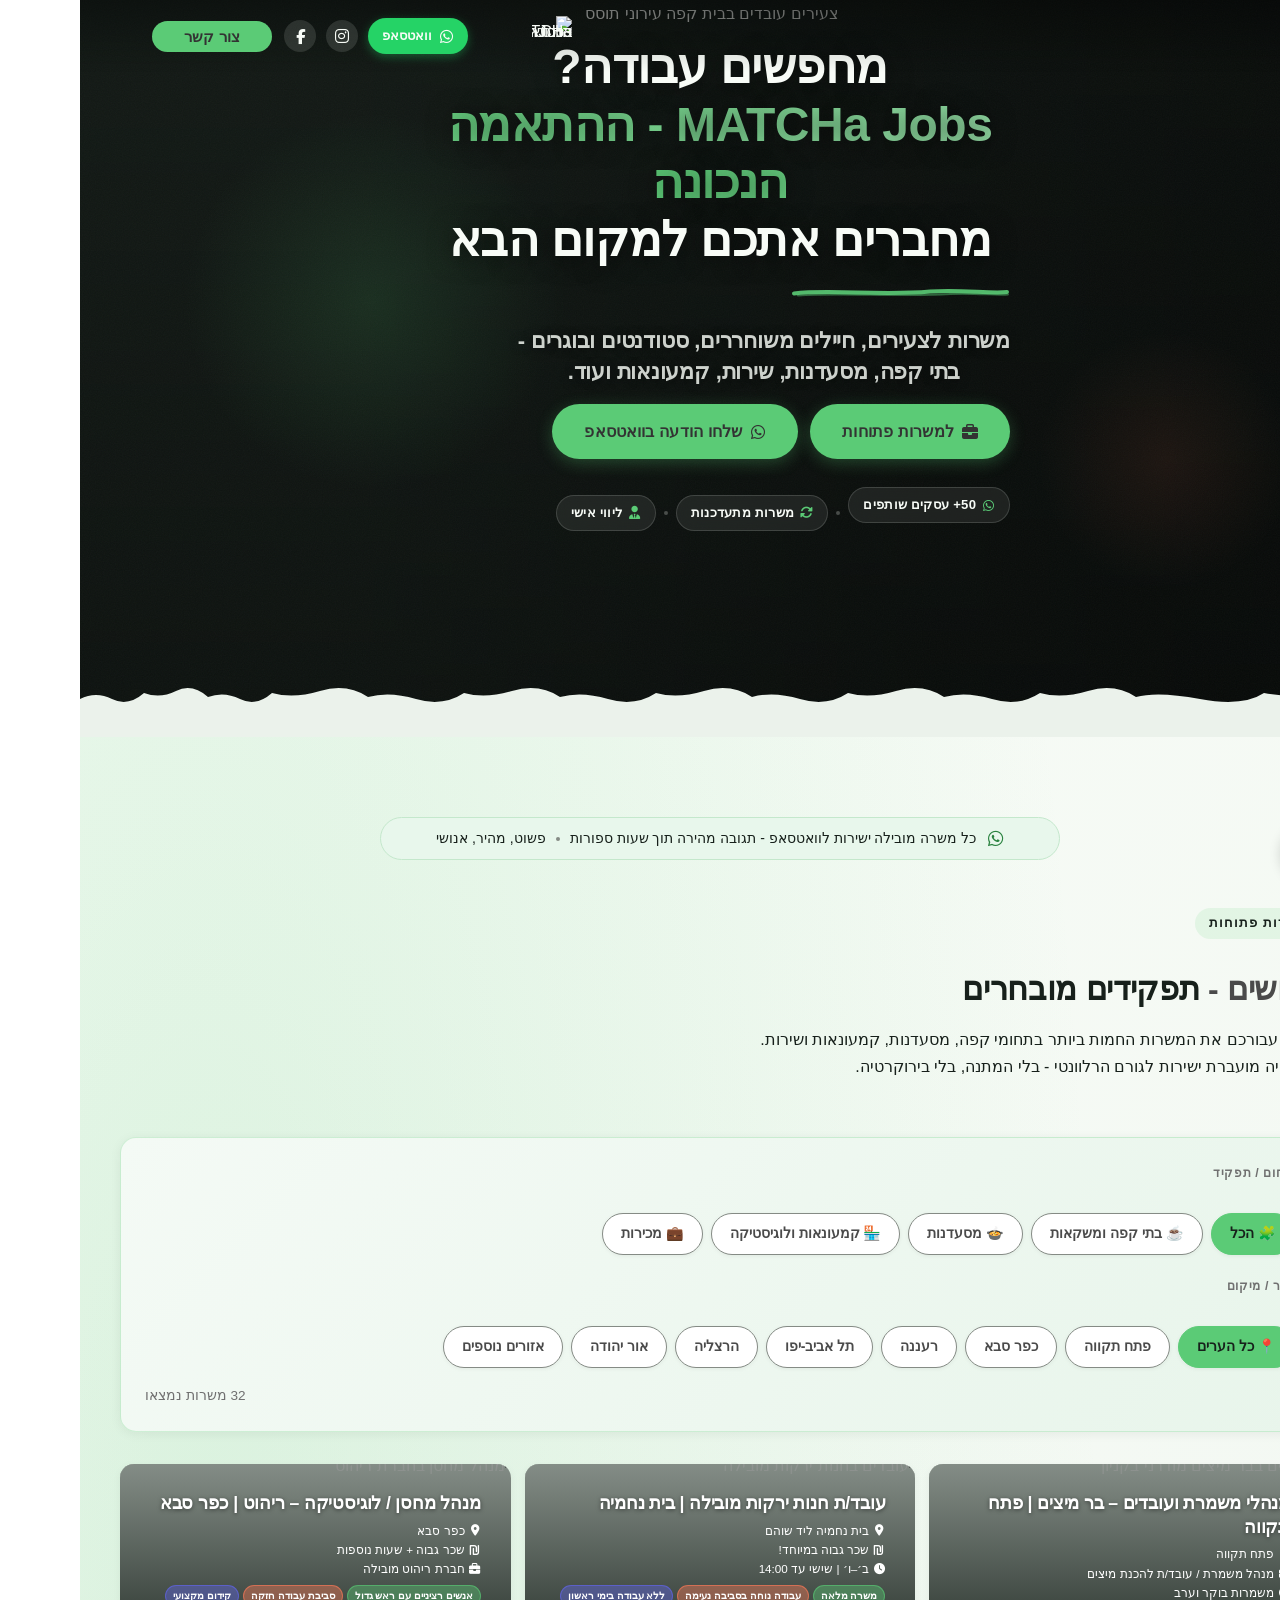
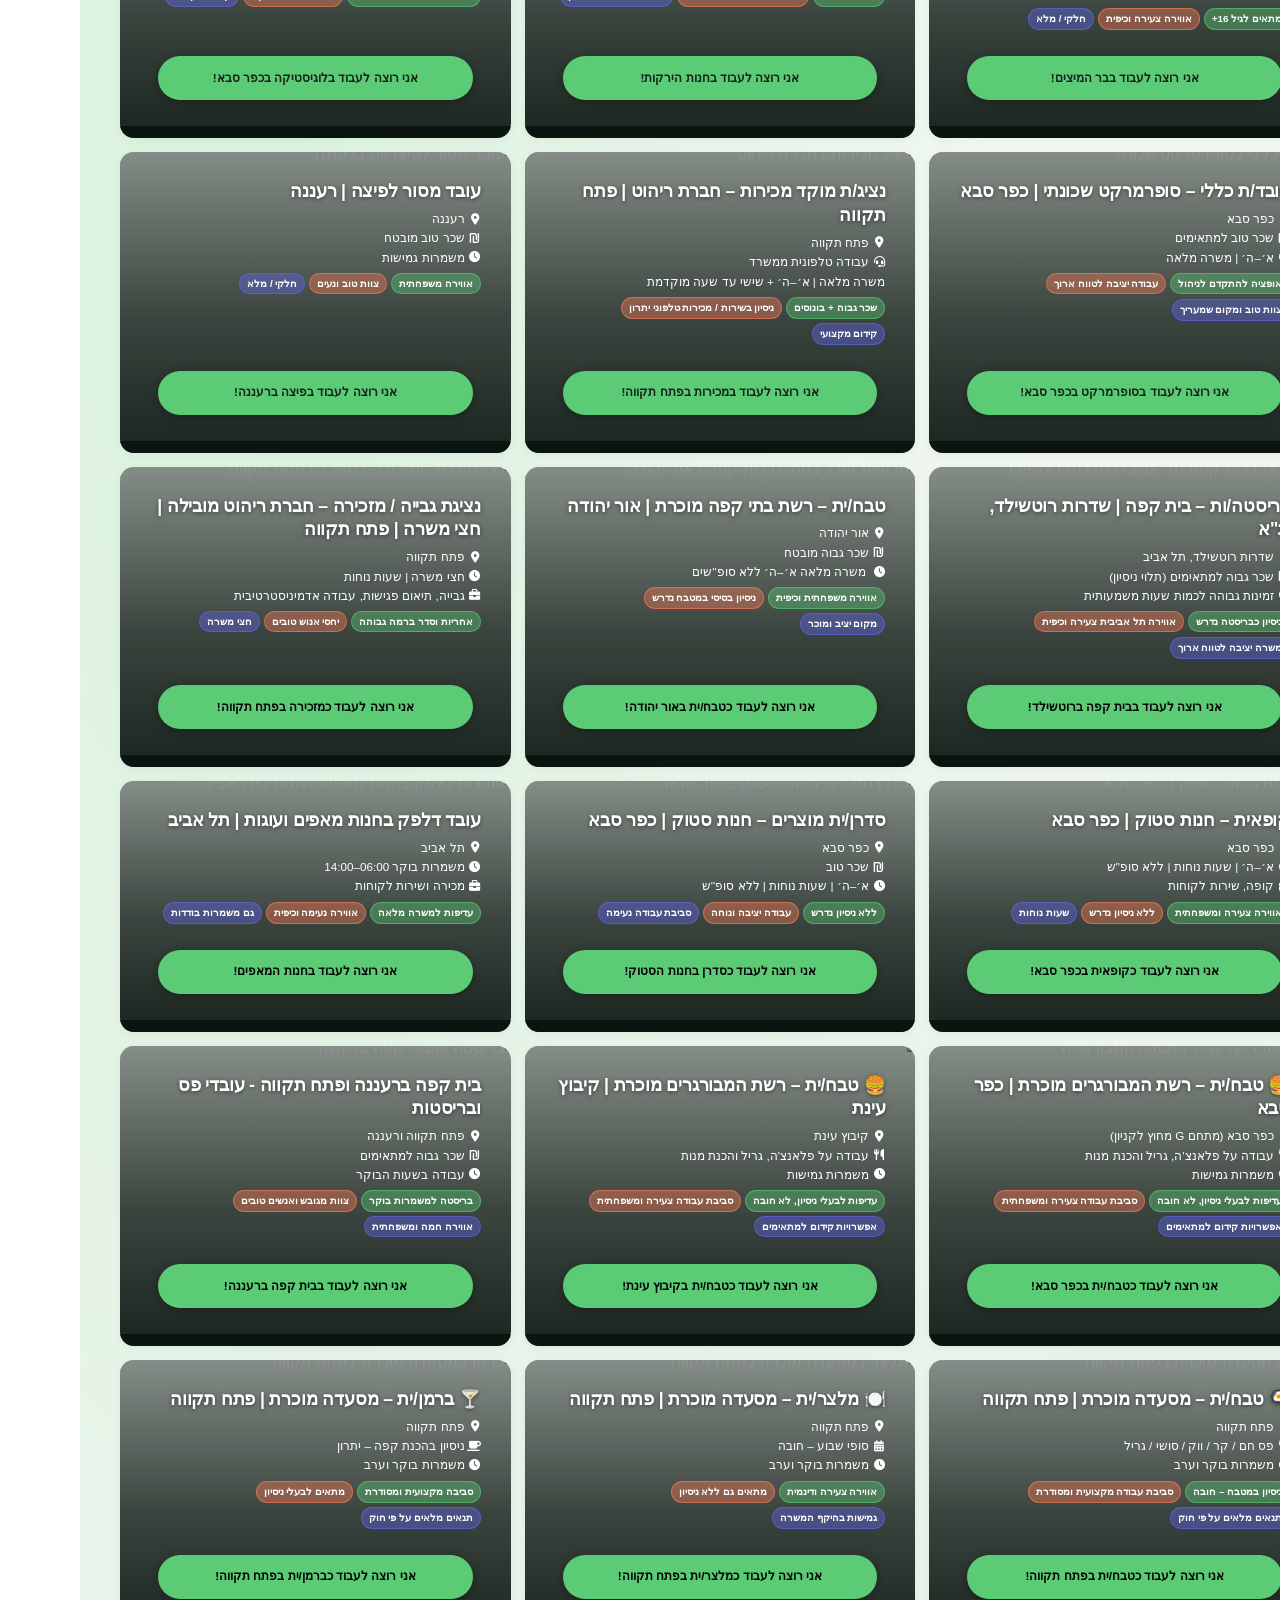
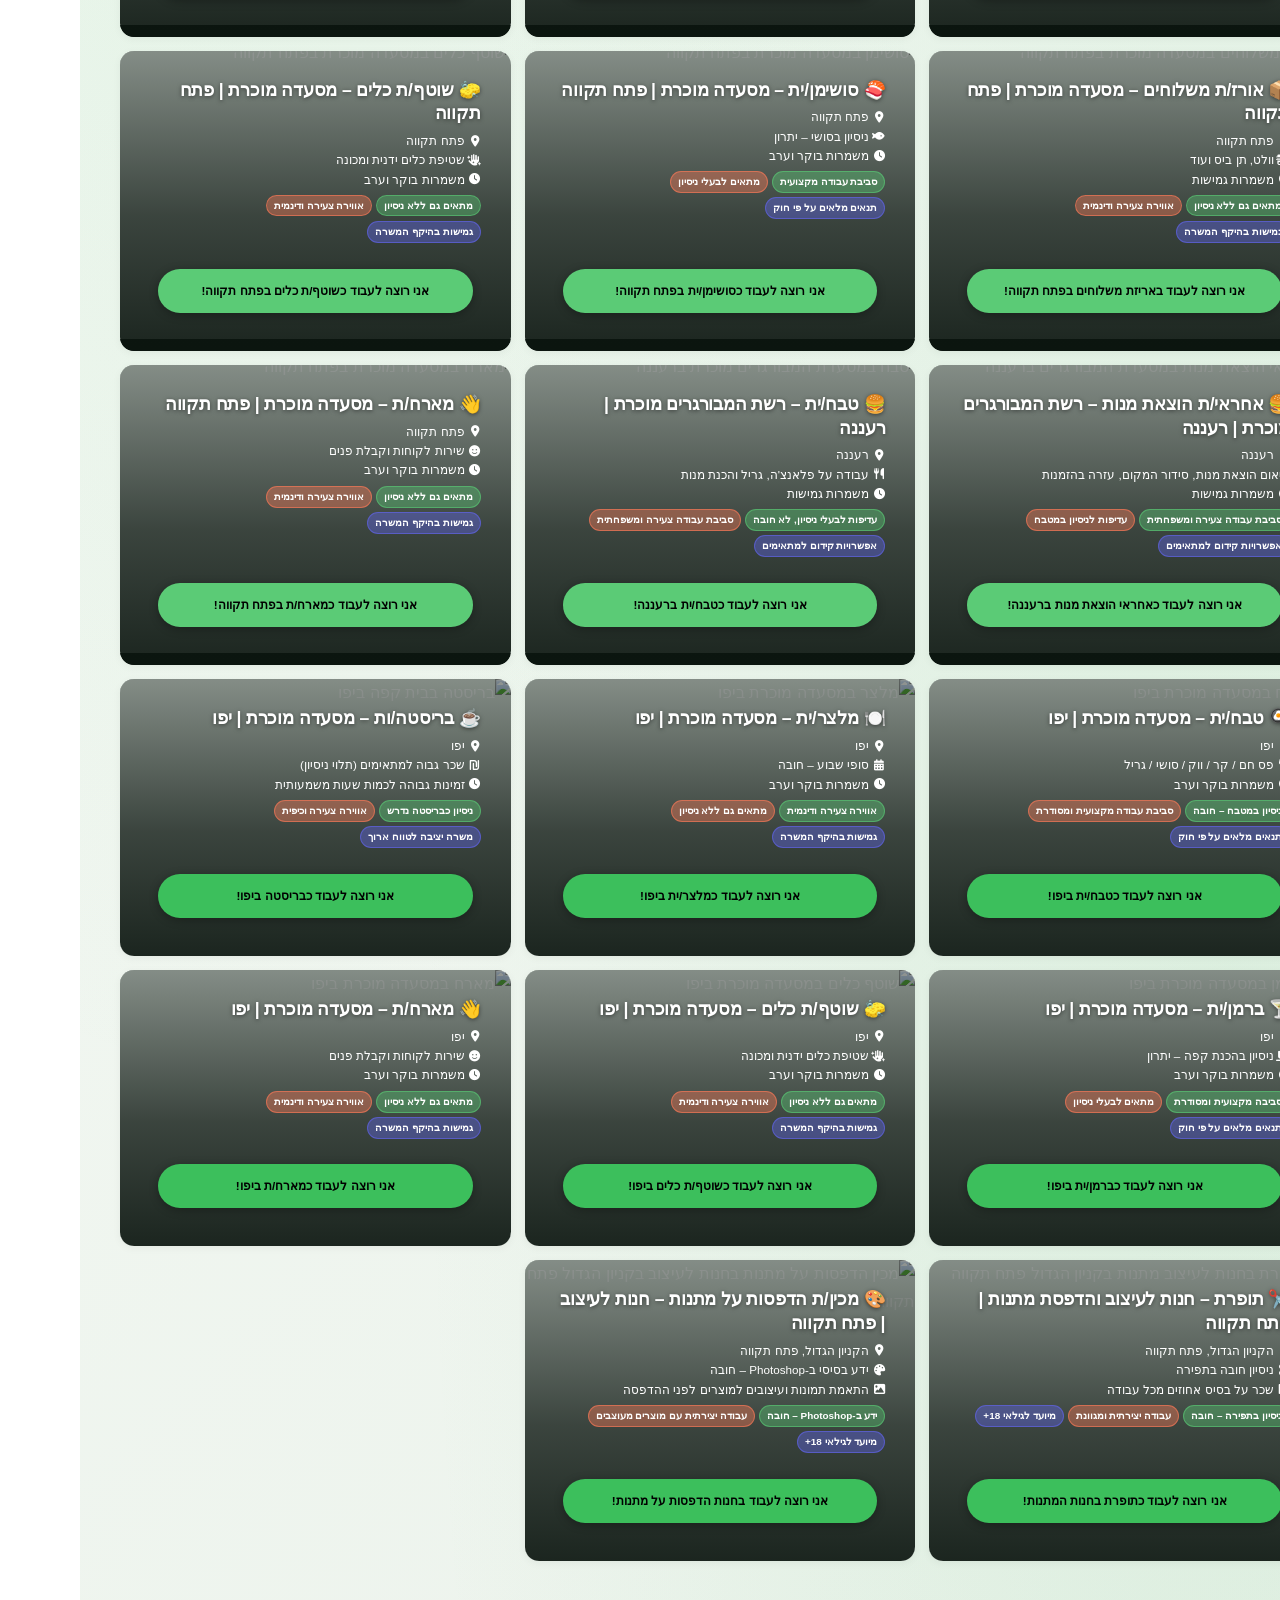
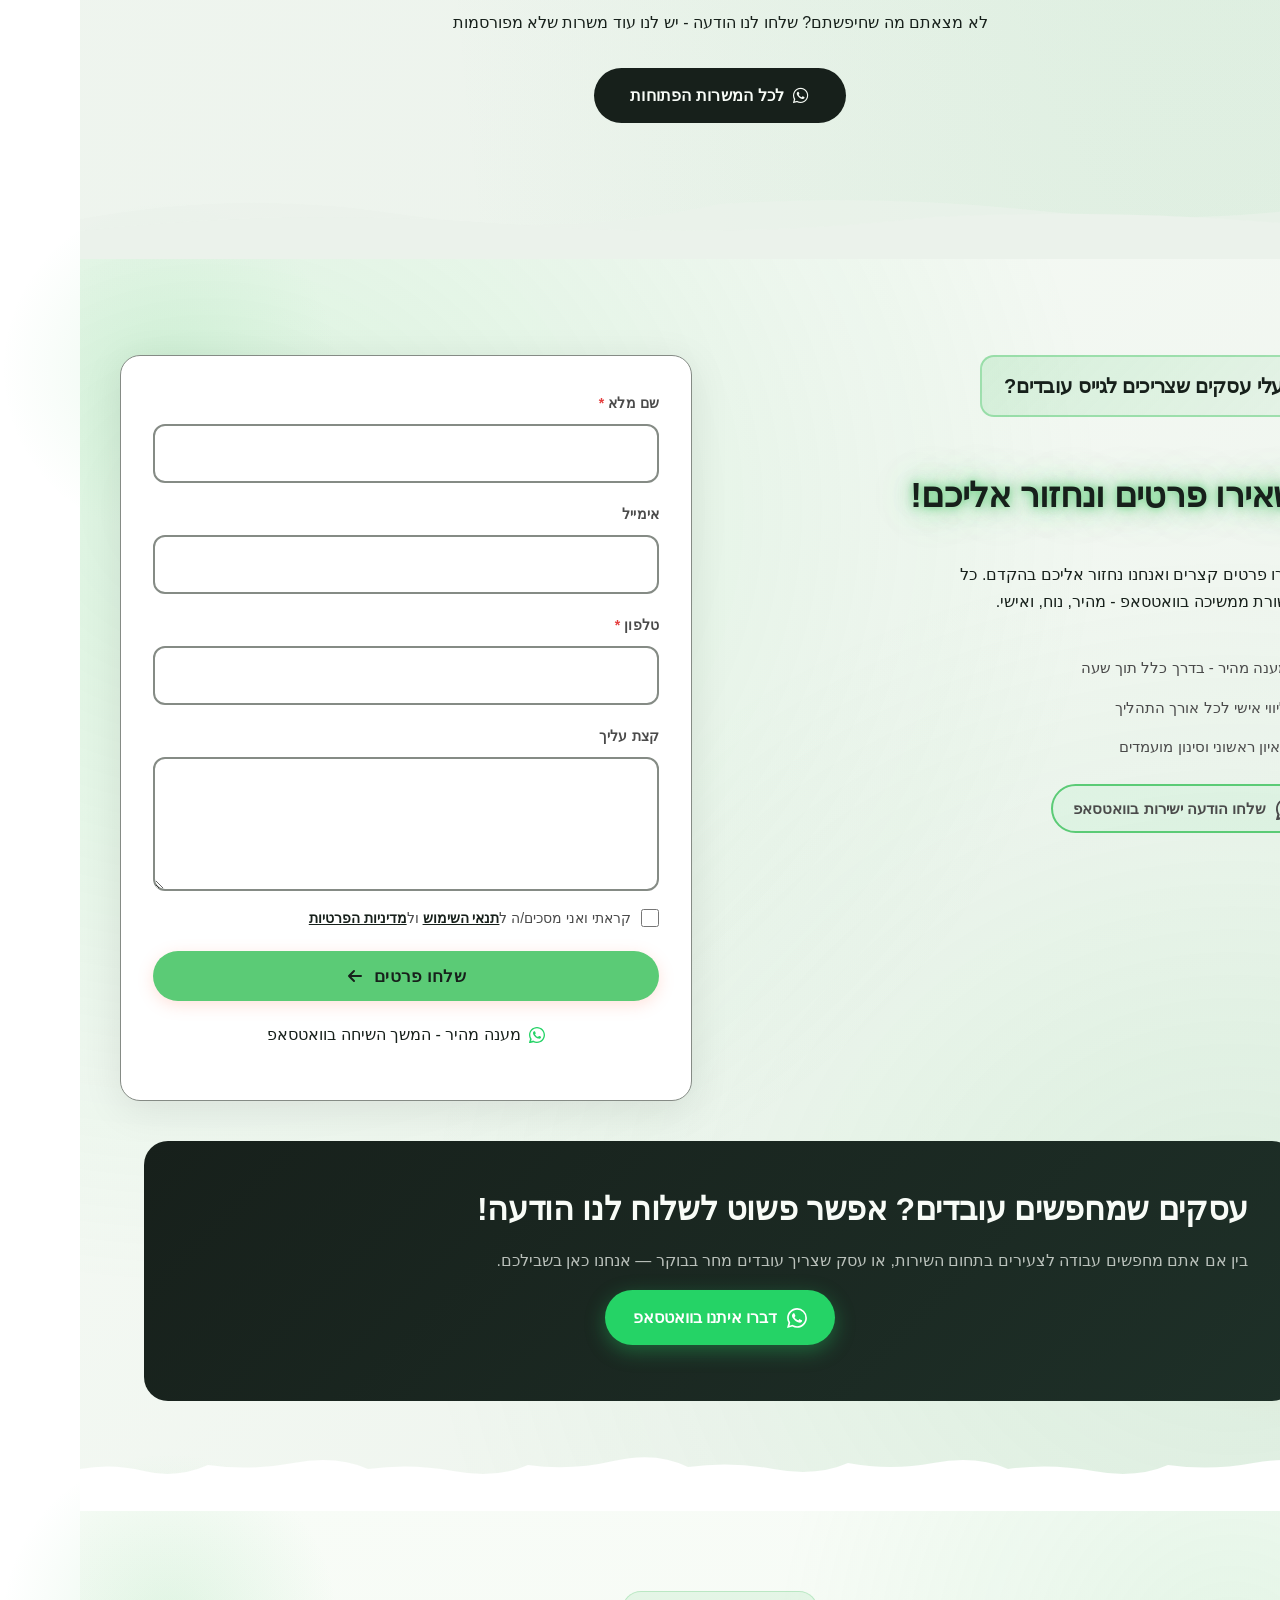
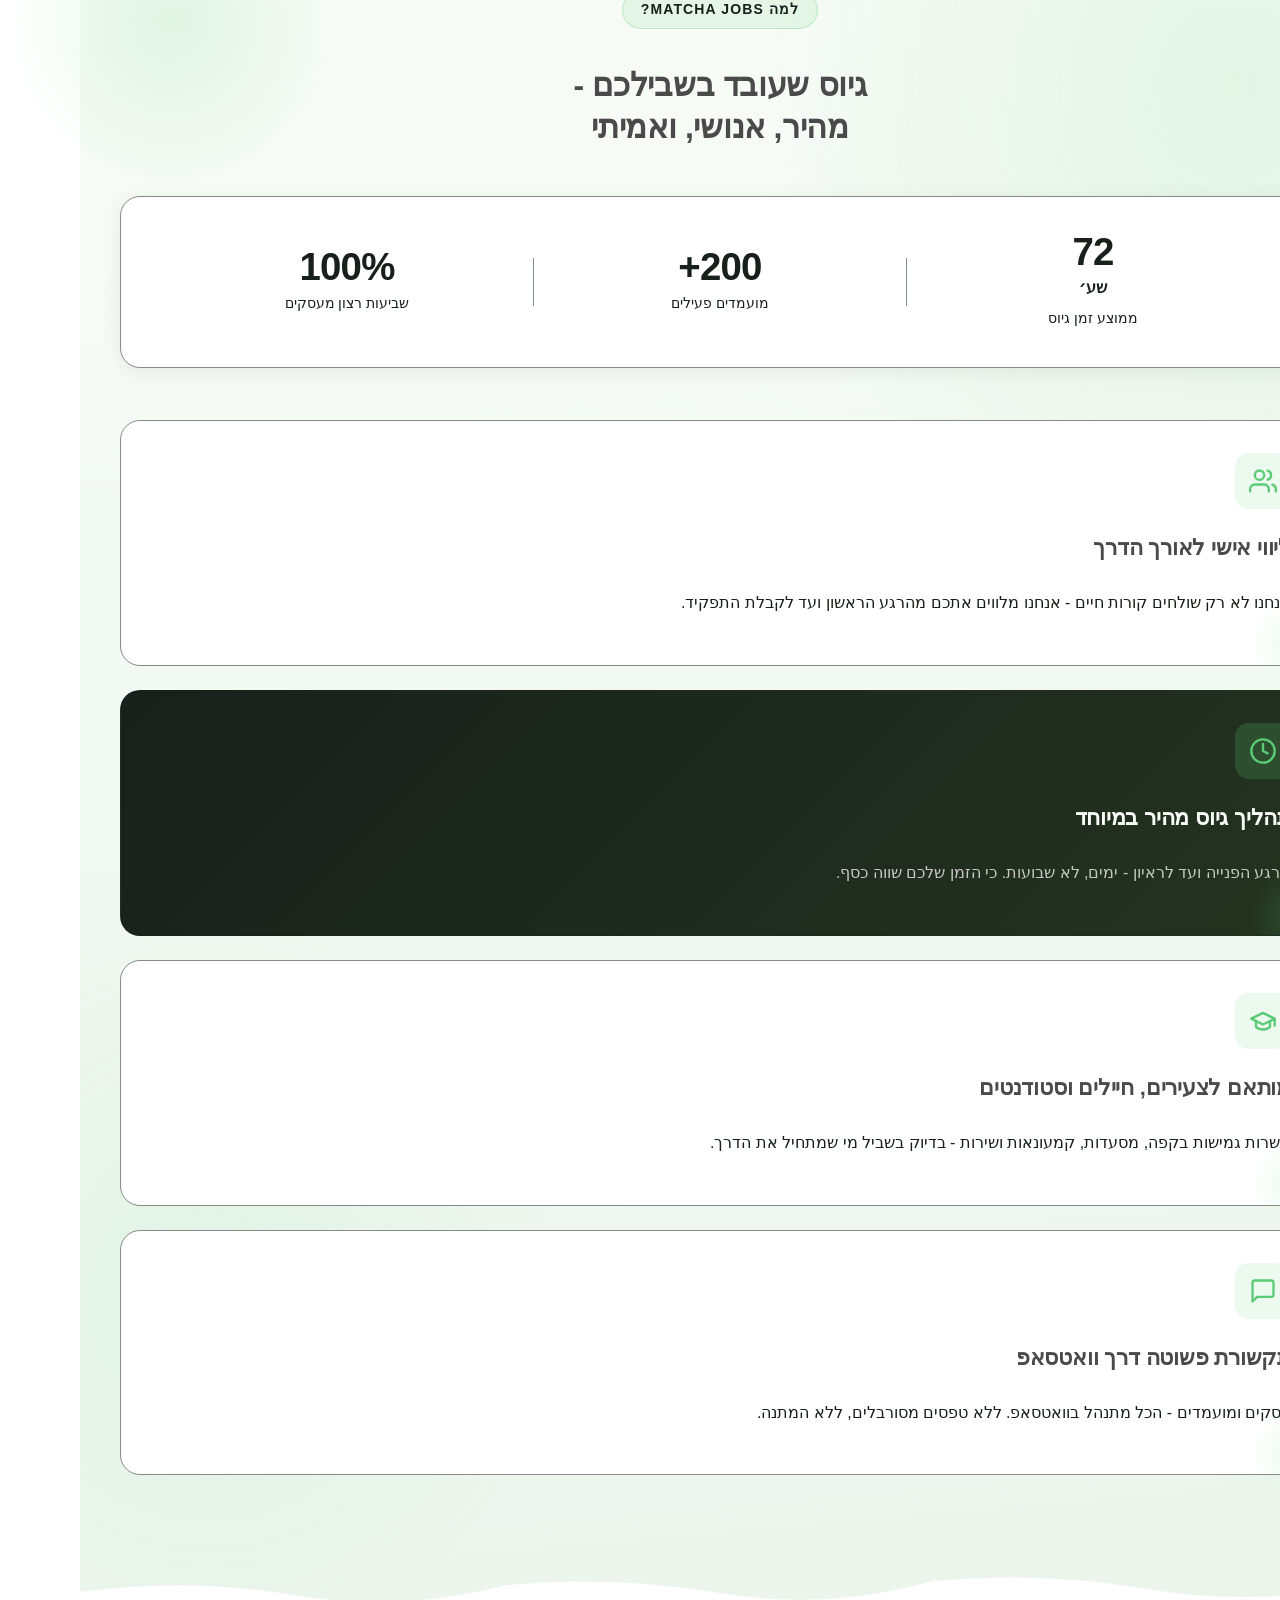
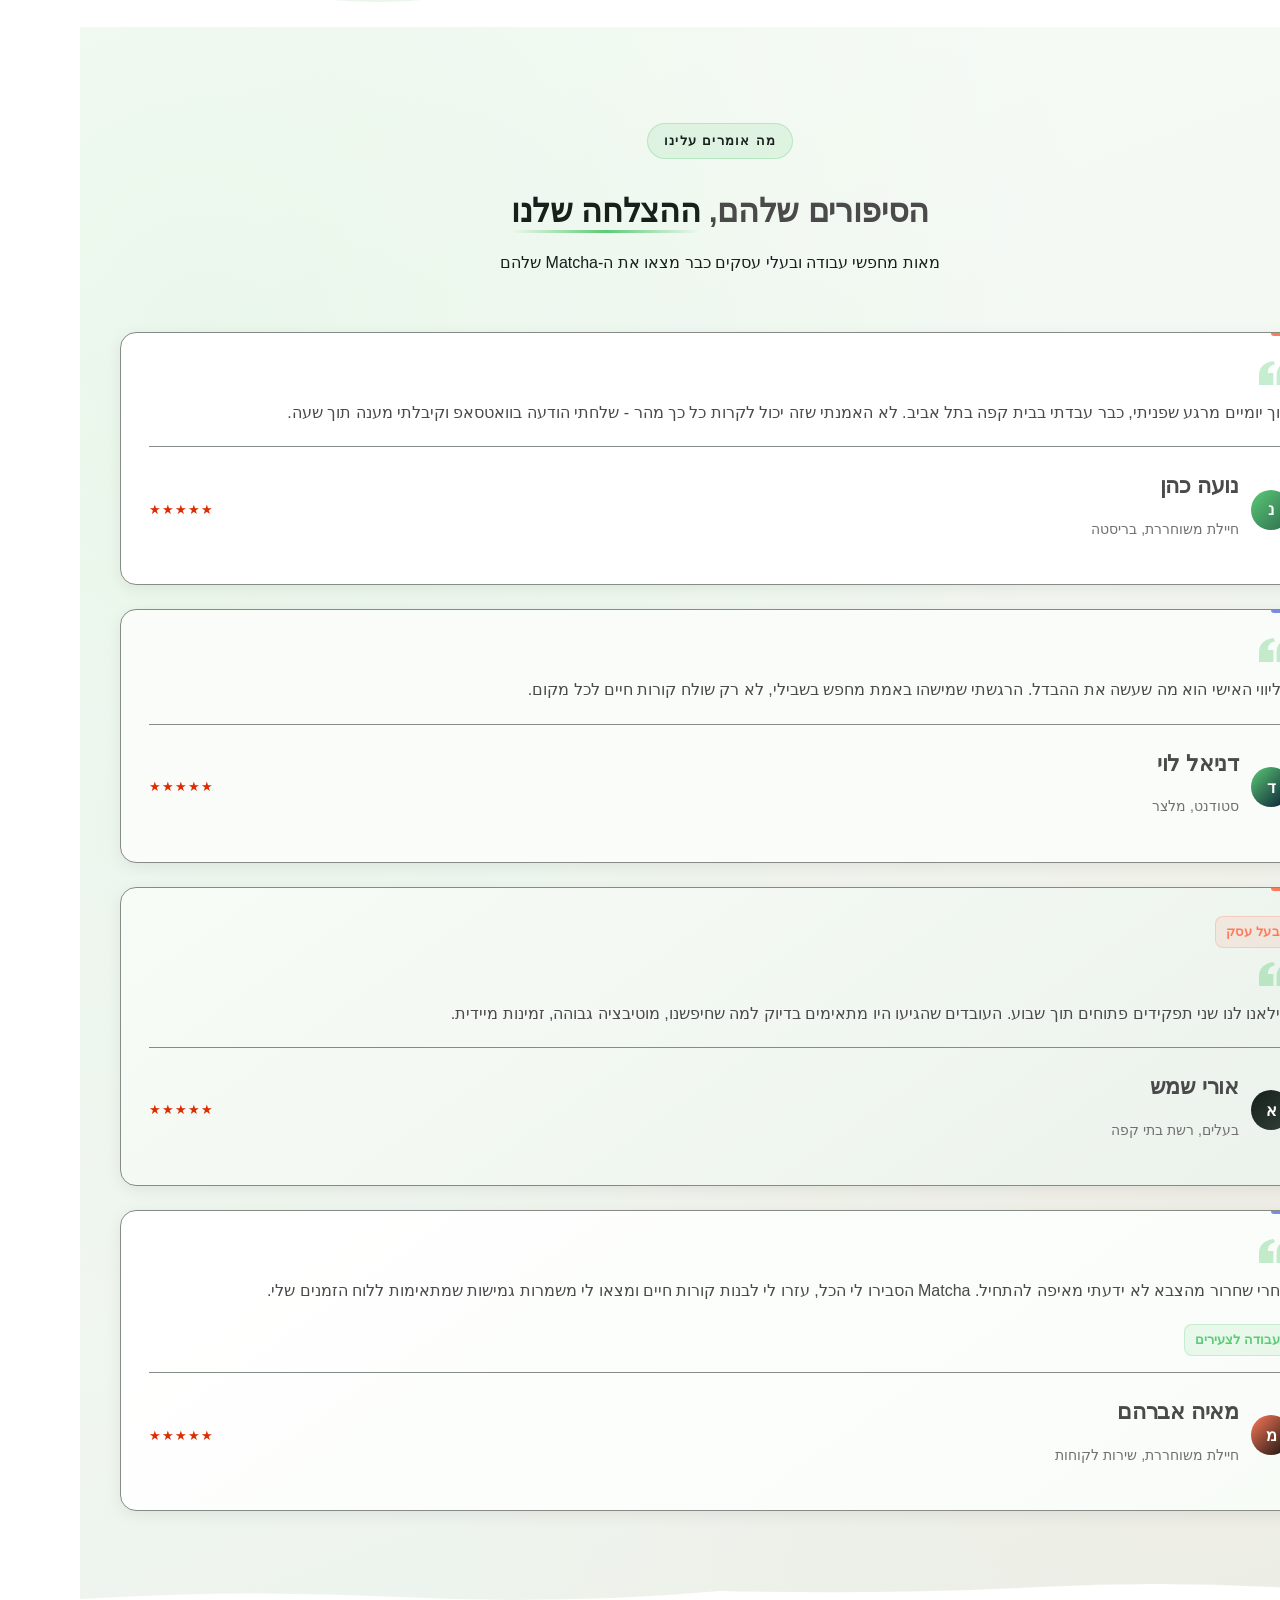
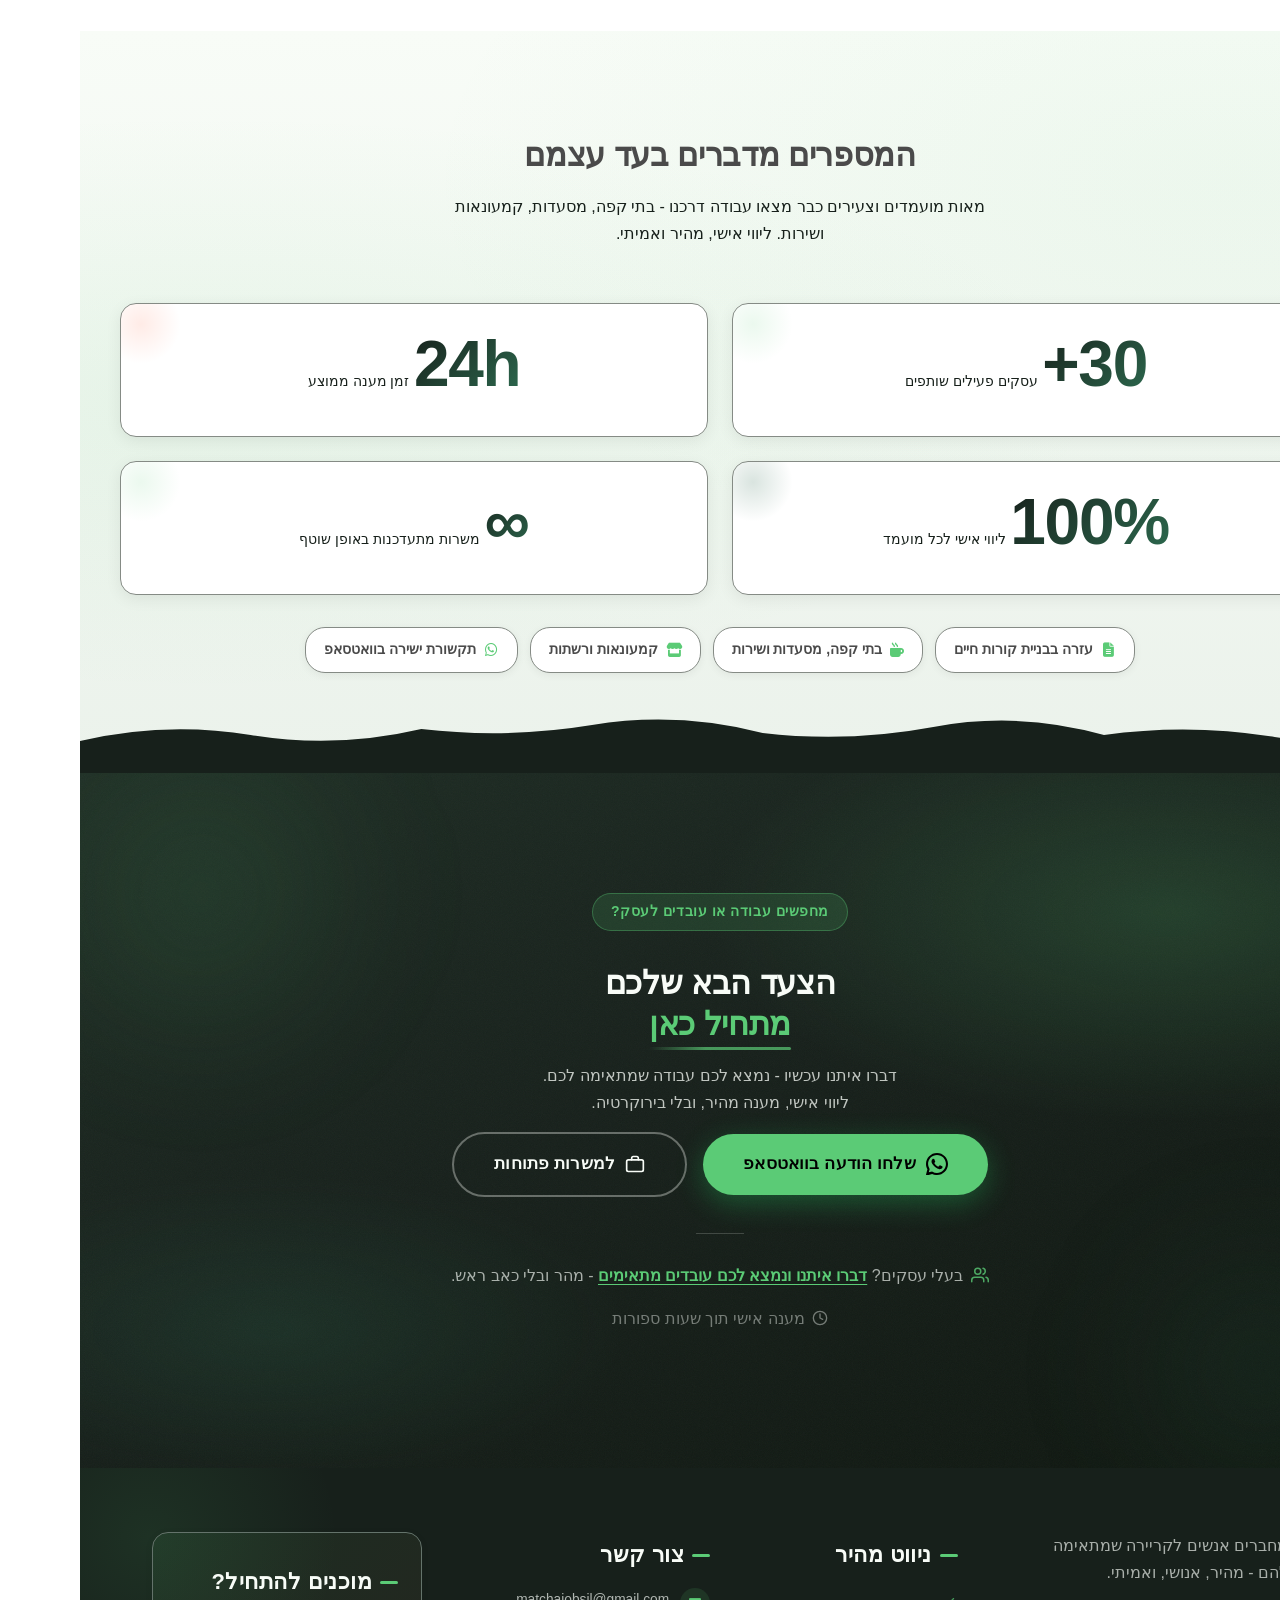
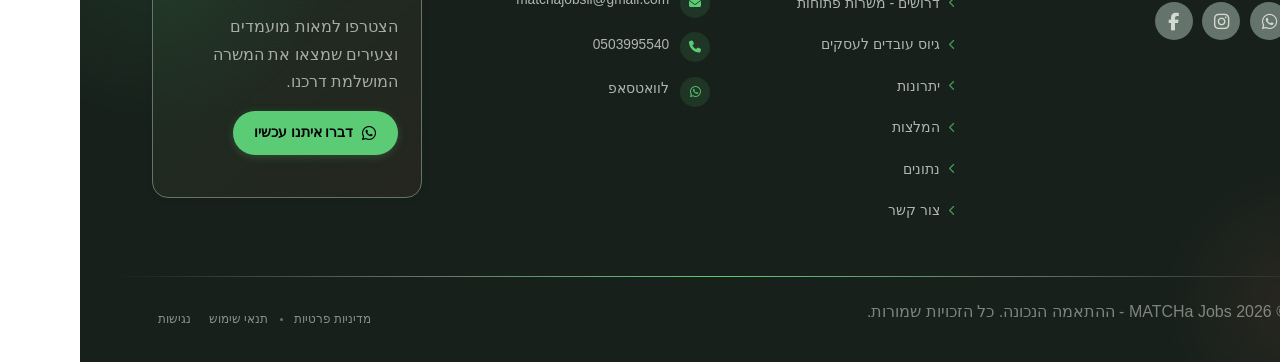
==== index.html @ 0e60d4d7 "Background sync: Progressive GitHub Sync" ====
<!DOCTYPE html><html lang="he" dir="rtl"><head>
    <meta charset="UTF-8">
    <meta name="viewport" content="width=device-width, initial-scale=1.0">
    <meta name="robots" content="index, follow">
    <title>MATCHa Jobs: דרושים עובדים | משרות לצעירים | חיפוש עבודה בחינם</title>
    <meta name="description" content="Matcha Jobs - מחברים צעירים, חיילים משוחררים וסטודנטים לעבודה מתאימה. משרות בקפה, מסעדות, קמעונאות ושירות. מענה מהיר בוואטסאפ!">
    <meta name="keywords" content="דרושים, חיפוש עבודה, מציאת עבודה, עבודה לצעירים, דרושים בתי קפה">
    
    <!-- Favicons -->
    <link rel="icon" type="image/x-icon" href="/assets/favicon.ico">
    <link rel="icon" type="image/png" sizes="16x16" href="/assets/favicon-16x16.png">
    <link rel="icon" type="image/png" sizes="32x32" href="/assets/favicon-32x32.png">
    <link rel="icon" type="image/png" sizes="48x48" href="/assets/favicon-48x48.png">
    <link rel="icon" type="image/png" sizes="192x192" href="/assets/favicon-192x192.png">
    <link rel="icon" type="image/png" sizes="512x512" href="/assets/favicon-512x512.png">
    <link rel="apple-touch-icon" href="/assets/apple-touch-icon.png">
    <!-- Zappy Analytics -->
<script>
(function() {
  'use strict';
  
  // Configuration
  var config = {
    websiteId: '2080345c-9669-4ea4-8fa9-b34a3f99b61b',
    apiUrl: 'https://api.zappy5.com/api/analytics/track',
    sessionDuration: 30 * 60 * 1000, // 30 minutes
    visitorDuration: 30 * 24 * 60 * 60 * 1000, // 30 days
    trackPageViews: true,
    trackClicks: true,
    trackFormSubmissions: true
  };
  
  // Generate or retrieve persistent visitor ID (30 days)
  function getVisitorId() {
    var visitorKey = 'zappy_visitor_' + config.websiteId;
    var visitor = null;
    
    try {
      visitor = localStorage.getItem(visitorKey);
      if (visitor) {
        var visitorData = JSON.parse(visitor);
        var now = Date.now();
        
        // Check if visitor ID is still valid (30 days)
        if (now - visitorData.created < config.visitorDuration) {
          // Update last seen timestamp
          visitorData.lastSeen = now;
          localStorage.setItem(visitorKey, JSON.stringify(visitorData));
          return visitorData.id;
        }
      }
    } catch (e) {
      console.warn('Zappy Analytics: LocalStorage not available');
    }
    
    // Generate new visitor ID
    var newVisitorId = 'zv_' + Date.now() + '_' + Math.random().toString(36).substr(2, 9);
    
    try {
      localStorage.setItem(visitorKey, JSON.stringify({
        id: newVisitorId,
        created: Date.now(),
        lastSeen: Date.now()
      }));
    } catch (e) {
      // Continue without local storage
    }
    
    return newVisitorId;
  }
  
  // Generate or retrieve session ID (30 minutes)
  function getSessionId() {
    var sessionKey = 'zappy_session_' + config.websiteId;
    var session = null;
    
    try {
      session = sessionStorage.getItem(sessionKey);
      if (session) {
        var sessionData = JSON.parse(session);
        var now = Date.now();
        
        // Check if session is still valid
        if (now - sessionData.timestamp < config.sessionDuration) {
          // Update timestamp
          sessionData.timestamp = now;
          sessionStorage.setItem(sessionKey, JSON.stringify(sessionData));
          return sessionData.id;
        }
      }
    } catch (e) {
      console.warn('Zappy Analytics: SessionStorage not available');
    }
    
    // Generate new session ID
    var newSessionId = 'zs_' + Date.now() + '_' + Math.random().toString(36).substr(2, 9);
    
    try {
      sessionStorage.setItem(sessionKey, JSON.stringify({
        id: newSessionId,
        timestamp: Date.now()
      }));
    } catch (e) {
      // Continue without session storage
    }
    
    return newSessionId;
  }
  
  var visitorId = getVisitorId();
  var sessionId = getSessionId();
  
  // Track an event
  function trackEvent(eventType, data) {
    data = data || {};
    
    var eventData = {
      website_id: config.websiteId,
      event_type: eventType,
      page_path: window.location.pathname,
      referrer: document.referrer || 'direct',
      visitor_id: visitorId,
      session_id: sessionId,
      metadata: data
    };
    
    // Use sendBeacon if available (better for page unload events)
    if (navigator.sendBeacon) {
      var blob = new Blob([JSON.stringify(eventData)], { type: 'application/json' });
      navigator.sendBeacon(config.apiUrl, blob);
    } else {
      // Fallback to fetch
      fetch(config.apiUrl, {
        method: 'POST',
        headers: {
          'Content-Type': 'application/json'
        },
        body: JSON.stringify(eventData),
        keepalive: true
      }).catch(function(error) {
        console.warn('Zappy Analytics: Failed to track event', error);
      });
    }
  }
  
  // Track page view
  if (config.trackPageViews) {
    trackEvent('pageview', {
      title: document.title,
      url: window.location.href
    });
  }
  
  // Track clicks on important elements
  if (config.trackClicks) {
    document.addEventListener('click', function(e) {
      var target = e.target;
      
      // Track button clicks (counted as actions)
      if (target.tagName === 'BUTTON' || target.closest('button')) {
        var button = target.tagName === 'BUTTON' ? target : target.closest('button');
        var clickMeta = {
          element: 'button',
          text: button.textContent.trim().substring(0, 100),
          id: button.id || null,
          class: button.className || null
        };
        
        trackEvent('click', clickMeta);
      }
      
      // Track link clicks (navigation - not counted as actions)
      else if (target.tagName === 'A' || target.closest('a')) {
        var link = target.tagName === 'A' ? target : target.closest('a');
        var navMeta = {
          element: 'link',
          text: link.textContent.trim().substring(0, 100),
          href: link.href,
          external: link.hostname !== window.location.hostname
        };
        
        trackEvent('navigation', navMeta);
      }
    }, true);
  }
  
  
  // Track form submissions
  if (config.trackFormSubmissions) {
    document.addEventListener('submit', function(e) {
      var form = e.target;
      
      trackEvent('form_submit', {
        form_id: form.id || null,
        form_name: form.name || null,
        form_action: form.action || null,
        form_method: form.method || 'GET'
      });
    }, true);
  }
  
  // Track time on page (send on page unload)
  var pageLoadTime = Date.now();
  
  window.addEventListener('beforeunload', function() {
    var timeOnPage = Math.floor((Date.now() - pageLoadTime) / 1000); // in seconds
    
    trackEvent('page_unload', {
      time_on_page: timeOnPage,
      page_path: window.location.pathname
    });
  });
  
  // Expose tracking function globally for custom events
  window.zappyAnalytics = {
    track: trackEvent,
    getVisitorId: function() { return visitorId; },
    getSessionId: function() { return sessionId; }
  };
  
})();
</script>
<!-- End Zappy Analytics -->
<!-- Zappy Marketing Events -->
<script>
(function() {
  'use strict';
  if (window.zappyFireMarketingEvent) return;

  var ECOM_MODE = "";
  var IS_CATALOG = false;
  var IS_FULL = false;

  var ECOM_ALIAS = {
    begin_checkout: 'checkout_started',
    purchase: 'checkout_complete',
    add_to_cart: 'add_to_cart',
    view_product: 'view_product'
  };

  function pagePath() {
    try {
      if (window.ZAPPY_CONFIG && window.ZAPPY_CONFIG.currentPagePath) {
        return window.ZAPPY_CONFIG.currentPagePath;
      }
    } catch (e) {}
    try { return window.location.pathname || '/'; } catch (e2) { return '/'; }
  }

  function normalizeItems(meta) {
    meta = meta || {};
    var raw = meta.items || meta.cartItems || meta.cart_items || meta.lineItems || [];
    if (!Array.isArray(raw)) raw = [];
    var out = [];
    for (var i = 0; i < raw.length; i++) {
      var item = raw[i];
      if (!item || typeof item !== 'object') continue;
      var id = String(item.item_id || item.productId || item.product_id || item.id || '').trim();
      var name = String(item.item_name || item.productName || item.product_name || item.name || '').trim();
      var price = parseFloat(item.price != null ? item.price : (item.unitPrice != null ? item.unitPrice : 0)) || 0;
      var quantity = Math.max(1, parseInt(item.quantity != null ? item.quantity : (item.qty != null ? item.qty : 1), 10) || 1);
      if (!id && !name) continue;
      out.push({ item_id: id || name, item_name: name || id, price: price, quantity: quantity });
    }
    return out;
  }

  function buildGa4Params(eventId, meta) {
    meta = meta || {};
    var items = normalizeItems(meta);
    var value = parseFloat(meta.value != null ? meta.value : (meta.total != null ? meta.total : 0)) || 0;
    var currency = String(meta.currency || 'USD').toUpperCase();

    if (eventId === 'checkout_complete') {
      return {
        transaction_id: String(meta.transaction_id || meta.orderId || meta.order_id || meta.orderNumber || '') || undefined,
        value: value,
        currency: currency,
        items: items
      };
    }
    if (eventId === 'checkout_started') {
      return { value: value, currency: currency, items: items };
    }
    if (eventId === 'add_to_cart') {
      var atcItems = items.length ? items : [{
        item_id: String(meta.productId || meta.product_id || ''),
        item_name: String(meta.productName || meta.product_name || ''),
        price: parseFloat(meta.value != null ? meta.value : (meta.price != null ? meta.price : 0)) || 0,
        quantity: parseInt(meta.quantity != null ? meta.quantity : 1, 10) || 1
      }].filter(function(x) { return x.item_id || x.item_name; });
      return {
        value: value || (atcItems[0] ? atcItems[0].price * atcItems[0].quantity : 0),
        currency: currency,
        items: atcItems
      };
    }
    if (eventId === 'view_product') {
      var vpItems = items.length ? items : [{
        item_id: String(meta.productId || meta.product_id || ''),
        item_name: String(meta.productName || meta.product_name || ''),
        price: parseFloat(meta.price != null ? meta.price : (meta.value != null ? meta.value : 0)) || 0,
        quantity: 1
      }].filter(function(x) { return x.item_id || x.item_name; });
      return {
        currency: currency,
        value: value || (vpItems[0] ? vpItems[0].price : 0),
        items: vpItems
      };
    }
    if (eventId === 'whatsapp_click' || eventId === 'phone_click') {
      return { method: eventId === 'whatsapp_click' ? 'whatsapp' : 'phone', page_path: meta.pagePath || pagePath() };
    }
    if (eventId === 'contact_form_submitted' || eventId === 'product_inquiry') {
      return { page_path: meta.pagePath || pagePath() };
    }
    return meta;
  }

  function buildMetaParams(eventId, meta) {
    meta = meta || {};
    var items = normalizeItems(meta);
    var value = parseFloat(meta.value != null ? meta.value : (meta.total != null ? meta.total : 0)) || 0;
    var currency = String(meta.currency || 'USD').toUpperCase();
    var contentIds = [];
    var numItems = 0;
    for (var i = 0; i < items.length; i++) {
      if (items[i].item_id) contentIds.push(items[i].item_id);
      numItems += items[i].quantity || 1;
    }

    if (eventId === 'checkout_complete') {
      return {
        value: value,
        currency: currency,
        content_ids: contentIds.length ? contentIds : undefined,
        content_type: 'product',
        num_items: numItems || undefined,
        order_id: String(meta.order_id || meta.orderId || meta.transaction_id || meta.orderNumber || '') || undefined
      };
    }
    if (eventId === 'checkout_started') {
      return {
        value: value,
        currency: currency,
        content_ids: contentIds.length ? contentIds : undefined,
        content_type: 'product',
        num_items: numItems || parseInt(meta.itemCount != null ? meta.itemCount : 0, 10) || undefined
      };
    }
    if (eventId === 'add_to_cart') {
      var id = String(meta.productId || meta.product_id || contentIds[0] || '');
      return {
        value: value || (items[0] ? items[0].price * items[0].quantity : 0),
        currency: currency,
        content_ids: id ? [id] : (contentIds.length ? contentIds : undefined),
        content_type: 'product',
        content_name: meta.productName || meta.product_name || (items[0] && items[0].item_name),
        num_items: parseInt(meta.quantity != null ? meta.quantity : (numItems || 1), 10) || 1
      };
    }
    if (eventId === 'view_product') {
      var vid = String(meta.productId || meta.product_id || contentIds[0] || '');
      return {
        value: value || parseFloat(meta.price != null ? meta.price : 0) || 0,
        currency: currency,
        content_ids: vid ? [vid] : (contentIds.length ? contentIds : undefined),
        content_type: 'product',
        content_name: meta.productName || meta.product_name || (items[0] && items[0].item_name)
      };
    }
    if (eventId === 'whatsapp_click' || eventId === 'phone_click') {
      return {
        content_name: eventId === 'whatsapp_click' ? 'WhatsApp' : 'Phone',
        content_category: 'contact'
      };
    }
    if (eventId === 'contact_form_submitted' || eventId === 'product_inquiry') {
      return {
        content_name: eventId === 'product_inquiry' ? 'Product inquiry' : 'Contact form',
        content_category: meta.productName || meta.product_name || undefined
      };
    }
    return meta;
  }

  var PLATFORM = {
    whatsapp_click: { ga4: 'contact', meta: 'Contact', gtm: 'whatsapp_click', ecom: false },
    phone_click: { ga4: 'contact', meta: 'Contact', gtm: 'phone_click', ecom: false },
    contact_form_submitted: { ga4: 'generate_lead', meta: 'Lead', gtm: 'contact_form_submitted', ecom: false },
    checkout_started: { ga4: 'begin_checkout', meta: 'InitiateCheckout', gtm: 'begin_checkout', ecom: true },
    checkout_complete: { ga4: 'purchase', meta: 'Purchase', gtm: 'purchase', ecom: true },
    product_inquiry: { ga4: 'generate_lead', meta: 'Lead', gtm: 'product_inquiry', ecom: false },
    add_to_cart: { ga4: 'add_to_cart', meta: 'AddToCart', gtm: 'add_to_cart', ecom: true },
    view_product: { ga4: 'view_item', meta: 'ViewContent', gtm: 'view_item', ecom: true }
  };

  function purchaseDedupKey(orderId) {
    return 'zappy_purchase_fired_' + String(orderId || '');
  }

  function alreadyFiredPurchase(orderId) {
    if (!orderId) return false;
    try {
      return sessionStorage.getItem(purchaseDedupKey(orderId)) === '1';
    } catch (e) {
      return false;
    }
  }

  function markPurchaseFired(orderId) {
    if (!orderId) return;
    try { sessionStorage.setItem(purchaseDedupKey(orderId), '1'); } catch (e) {}
  }

  /**
   * Fire a marketing event to first-party analytics + GA4/GTM/Meta when present.
   * @param {string} eventName marketing ID or ecommerce alias
   * @param {object} [metadata]
   * @param {{ skipFirstParty?: boolean }} [opts]
   */
  window.zappyFireMarketingEvent = function(eventName, metadata, opts) {
    try {
      opts = opts || {};
      metadata = metadata || {};
      var eventId = ECOM_ALIAS[eventName] || eventName;
      var plat = PLATFORM[eventId];
      if (!plat) return;

      if (!metadata.pagePath && !metadata.page_path) {
        metadata.pagePath = pagePath();
      }

      if (eventId === 'checkout_complete') {
        var oid = String(metadata.orderId || metadata.order_id || metadata.transaction_id || '');
        if (oid && alreadyFiredPurchase(oid)) return;
        if (oid) markPurchaseFired(oid);
      }

      // First-party (skip when already tracked via zappyTrackEcomAnalytics path
      // that opts out, or when caller already recorded under a different name)
      if (!opts.skipFirstParty) {
        try {
          if (window.zappyAnalytics && typeof window.zappyAnalytics.track === 'function') {
            window.zappyAnalytics.track(eventId, metadata);
          }
        } catch (e1) {}
      }

      // GTM / dataLayer — platform-standard ecommerce event names
      try {
        window.dataLayer = window.dataLayer || [];
        if (plat.ecom) {
          var ga4ForGtm = buildGa4Params(eventId, metadata);
          var ecommerce = {};
          if (ga4ForGtm.transaction_id) ecommerce.transaction_id = ga4ForGtm.transaction_id;
          if (ga4ForGtm.value != null) ecommerce.value = ga4ForGtm.value;
          if (ga4ForGtm.currency) ecommerce.currency = ga4ForGtm.currency;
          if (ga4ForGtm.items) ecommerce.items = ga4ForGtm.items;
          window.dataLayer.push({ event: plat.gtm, ecommerce: ecommerce });
          // Secondary Zappy-specific trigger for merchants who want it
          if (eventId === 'checkout_complete' || eventId === 'checkout_started') {
            window.dataLayer.push({ event: eventId, ecommerce: ecommerce });
          }
        } else {
          var dl = { event: plat.gtm };
          for (var k in metadata) {
            if (Object.prototype.hasOwnProperty.call(metadata, k)) dl[k] = metadata[k];
          }
          window.dataLayer.push(dl);
        }
      } catch (e2) {}

      // GA4 gtag
      try {
        if (typeof window.gtag === 'function') {
          window.gtag('event', plat.ga4, buildGa4Params(eventId, metadata));
        }
      } catch (e3) {}

      // Meta Pixel (only when fbq is loaded — consent-gated lazy loader)
      try {
        if (typeof window.fbq === 'function') {
          window.fbq('track', plat.meta, buildMetaParams(eventId, metadata));
        }
      } catch (e4) {}
    } catch (err) {}
  };

  // ---- Click listeners (capture) ----
  var recent = Object.create(null);
  function dedupe(key) {
    var now = Date.now();
    if (recent[key] && now - recent[key] < 800) return true;
    recent[key] = now;
    return false;
  }

  function closest(el, selector) {
    if (!el) return null;
    if (el.closest) return el.closest(selector);
    return null;
  }

  function findAnchor(el) {
    var node = el;
    while (node && node !== document) {
      if (node.tagName === 'A') return node;
      node = node.parentElement;
    }
    return null;
  }

  function isWhatsAppHref(href) {
    if (!href) return false;
    var h = String(href).toLowerCase();
    return h.indexOf('wa.me/') !== -1 ||
      h.indexOf('api.whatsapp.com') !== -1 ||
      h.indexOf('whatsapp.com/send') !== -1 ||
      h.indexOf('whatsapp:') === 0;
  }

  document.addEventListener('click', function(e) {
    try {
      var target = e.target;
      if (!target) return;

      // WhatsApp
      var waFloat = closest(target, '.whatsapp-float, a.whatsapp-float, [data-zappy-whatsapp]');
      var anchor = findAnchor(target);
      var href = (anchor && anchor.href) || '';
      if (waFloat || (anchor && isWhatsAppHref(href))) {
        if (!dedupe('wa:' + href)) {
          var waSource = waFloat ? 'float' : 'link';
          window.zappyFireMarketingEvent('whatsapp_click', {
            source: waSource,
            href: href || null,
            pagePath: pagePath()
          });
        }
        return;
      }

      // Phone
      var phoneBtn = closest(target, '.phone-header-btn, .nav-phone-btn, .call-btn, [data-zappy-phone]');
      var telHref = '';
      if (anchor && anchor.href && String(anchor.href).toLowerCase().indexOf('tel:') === 0) {
        telHref = anchor.href;
      } else if (phoneBtn && phoneBtn.href && String(phoneBtn.href).toLowerCase().indexOf('tel:') === 0) {
        telHref = phoneBtn.href;
      }
      if (phoneBtn || telHref) {
        var phone = '';
        if (telHref) {
          phone = String(telHref).replace(/^tel:/i, '').trim();
        }
        if (!dedupe('tel:' + (phone || (phoneBtn && phoneBtn.id) || 'btn'))) {
          window.zappyFireMarketingEvent('phone_click', {
            source: phoneBtn ? 'button' : 'link',
            phone: phone || null,
            href: telHref || null,
            pagePath: pagePath()
          });
        }
        return;
      }

      // Catalog / product inquiry
      if (IS_CATALOG || IS_FULL) {
        var inq = closest(target, '.card-inquiry-btn, #zappy-pdp-inquiry-btn, a.inquiry-btn');
        if (inq) {
          if (!dedupe('inq:' + (inq.id || inq.className))) {
            var product = window.currentProduct || null;
            var productId = (inq.getAttribute && inq.getAttribute('data-product-id')) ||
              (product && product.id) || null;
            var productName = (inq.getAttribute && inq.getAttribute('data-product-name')) ||
              (product && product.name) || null;
            var channel = 'contact_page';
            var inqHref = (inq.tagName === 'A' && inq.href) ? inq.href : '';
            if (inqHref && String(inqHref).toLowerCase().indexOf('mailto:') === 0) channel = 'mailto';
            window.zappyFireMarketingEvent('product_inquiry', {
              source: inq.id === 'zappy-pdp-inquiry-btn' ? 'pdp' : 'card',
              productId: productId,
              productName: productName,
              channel: channel,
              pagePath: pagePath()
            });
          }
        }
      }
    } catch (err) {}
  }, true);
})();
</script>
    <meta property="og:title" content="דרושים | Matcha Jobs - חיפוש עבודה לצעירים וחיילים משוחררים">
    <meta property="og:description" content="מחפשים עבודה? Matcha Jobs מחברת בין מועמדים לעסקים — דרושים בבתי קפה, סופרמרקטים, מסעדות וקמעונאות. ליווי אישי ומענה מהיר.">
    <meta name="twitter:card" content="summary_large_image">
    <meta name="twitter:title" content="דרושים | Matcha Jobs - חיפוש עבודה לצעירים וחיילים משוחררים">
    <meta name="twitter:description" content="מחפשים עבודה? Matcha Jobs מחברת בין מועמדים לעסקים — דרושים בבתי קפה, סופרמרקטים, מסעדות וקמעונאות. ליווי אישי ומענה מהיר.">
    <script type="application/ld+json">{"@context":"https://schema.org","@graph":[{"@type":"LocalBusiness","@id":"https://matcha-jobs.co.il#organization","name":"MATCHa Jobs - ההתאמה הנכונה","url":"https://matcha-jobs.co.il","description":"Matcha Jobs is a young, modern Israeli recruitment brand with a startup personality, targeting job seekers such as released soldiers, students, and young adults in the hospitality, café, restaurant, retail and service sectors. The brand identity is built around simplicity, speed, and personal connection — feeling approachable and trustworthy rather than corporate. The matcha green palette reinforces a fresh, energetic vibe. The platform prioritizes WhatsApp-first communication and conversion-focused UX, with a clean RTL Hebrew interface that feels fast, minimal, and human.","address":{"@type":"PostalAddress","streetAddress":"תל אביב"},"contactPoint":[{"@type":"ContactPoint","contactType":"customer service","email":"matchajobsil@gmail.com","telephone":"+972503995540"}]},{"@type":"WebSite","@id":"https://matcha-jobs.co.il#website","url":"https://matcha-jobs.co.il","name":"MATCHa Jobs - ההתאמה הנכונה","publisher":{"@id":"https://matcha-jobs.co.il#organization"}},{"@type":"ContactPage","@id":"https://matcha-jobs.co.il#contactpage","url":"https://matcha-jobs.co.il","name":"MATCHa Jobs: דרושים עובדים | משרות לצעירים | חיפוש עבודה בחינם","mainEntity":{"@id":"https://matcha-jobs.co.il#organization"},"potentialAction":{"@type":"CommunicateAction","target":{"@type":"EntryPoint","urlTemplate":"https://matcha-jobs.co.il/api/email/contact-form","actionPlatform":["http/method=POST"],"contentType":"application/json"},"instrument":[{"@type":"PropertyValue","name":"full_name","propertyID":"text","valueRequired":false},{"@type":"PropertyValue","name":"email","propertyID":"email","valueRequired":false},{"@type":"PropertyValue","name":"phone","propertyID":"tel","valueRequired":false},{"@type":"PropertyValue","name":"message","propertyID":"textarea","valueRequired":false},{"@type":"PropertyValue","name":"privacy_consent","propertyID":"checkbox","valueRequired":true}]}}]}</script>
    <meta property="og:type" content="website">
  <meta property="og:locale" content="he_IL">
  
  
  
  
  
  <!-- Favicons -->
    <link rel="icon" type="image/x-icon" href="/assets/favicon.ico">
    <link rel="icon" type="image/png" sizes="16x16" href="/assets/favicon-16x16.png">
    <link rel="icon" type="image/png" sizes="32x32" href="/assets/favicon-32x32.png">
    <link rel="icon" type="image/png" sizes="48x48" href="/assets/favicon-48x48.png">
    <link rel="icon" type="image/png" sizes="192x192" href="/assets/favicon-192x192.png">
    <link rel="icon" type="image/png" sizes="512x512" href="/assets/favicon-512x512.png">
    <link rel="apple-touch-icon" href="/assets/apple-touch-icon.png">
    <!-- Cookie Consent -->
    <link rel="stylesheet" href="https://cdn.jsdelivr.net/npm/vanilla-cookieconsent@3/dist/cookieconsent.css">
    
    <!-- Mickidum Accessibility Toolbar -->
    

<style data-zappy-section-v2-css="true">
/* V2 Regenerated Section CSS */
.index-benefits-section {
  position: relative;
  overflow: visible;
  background-color: var(--bg-light);
  background-image:
    radial-gradient(ellipse 60% 50% at 90% 10%, rgba(91,203,118,0.13) 0%, transparent 60%),
    radial-gradient(ellipse 50% 40% at 10% 80%, rgba(91,203,118,0.09) 0%, transparent 55%),
    linear-gradient(175deg, #F8FCF7 0%, #EBF5EC 100%);
  color: var(--text-dark);
  direction: rtl;
  padding: 80px 24px 100px;
}

/* BG ORBS */
.index-benefits-section__bg-orb {
  position: absolute;
  border-radius: 50%;
  pointer-events: none;
  z-index: 0;
}
.index-benefits-section__bg-orb--1 {
  width: 340px;
  height: 340px;
  inset-inline-end: -80px;
  top: -60px;
  background: radial-gradient(circle, rgba(91,203,118,0.15) 0%, transparent 70%);
}
.index-benefits-section__bg-orb--2 {
  width: 260px;
  height: 260px;
  inset-inline-start: -60px;
  bottom: 120px;
  background: radial-gradient(circle, rgba(91,203,118,0.10) 0%, transparent 70%);
}

/* CONTAINER */
.index-benefits-section__container {
  position: relative;
  z-index: 1;
  max-width: 1200px;
  margin: 0 auto;
}

/* HEADER */
.index-benefits-section__header {
  text-align: center;
  margin-bottom: 48px;
}
.index-benefits-section__eyebrow {
  display: inline-block;
  font-family: 'Assistant', 'Inter', sans-serif;
  font-size: 0.875rem;
  font-weight: 700;
  letter-spacing: 0.08em;
  text-transform: uppercase;
  color: var(--primary);
  background: rgba(91,203,118,0.12);
  border: 1px solid rgba(91,203,118,0.3);
  border-radius: 100px;
  padding: 6px 18px;
  margin-bottom: 20px;
}
.index-benefits-section__title {
  font-family: 'Heebo', 'IBM Plex Sans Hebrew', sans-serif;
  font-size: 2rem;
  font-weight: 700;
  line-height: 1.3;
  color: var(--text-dark);
  letter-spacing: -0.01em;
  margin: 0 auto 16px;
  max-width: 640px;
}
.index-benefits-section__subtitle {
  font-family: 'Assistant', 'Inter', sans-serif;
  font-size: 1rem;
  line-height: 1.7;
  color: var(--text-muted);
  max-width: 560px;
  margin: 0 auto;
  text-align: center;
}

/* STATS STRIP */
.index-benefits-section__stats {
  display: flex;
  align-items: center;
  justify-content: center;
  gap: 0;
  background: #ffffff;
  border: 1px solid var(--border-light);
  border-radius: 20px;
  box-shadow: 0 4px 20px rgba(0,0,0,0.07);
  padding: 28px 40px;
  margin-bottom: 52px;
  flex-wrap: wrap;
}
.index-benefits-section__stat {
  display: flex;
  flex-direction: column;
  align-items: center;
  text-align: center;
  flex: 1;
  min-width: 140px;
  padding: 8px 16px;
}
.index-benefits-section__stat-number {
  font-family: 'Heebo', sans-serif;
  font-size: 2.4rem;
  font-weight: 800;
  color: var(--primary);
  line-height: 1;
  letter-spacing: -0.02em;
}
.index-benefits-section__stat-unit {
  font-family: 'Heebo', sans-serif;
  font-size: 1rem;
  font-weight: 600;
  color: var(--primary);
  margin-top: 2px;
}
.index-benefits-section__stat-label {
  font-family: 'Assistant', sans-serif;
  font-size: 0.875rem;
  color: var(--text-muted);
  margin-top: 6px;
  font-weight: 500;
}
.index-benefits-section__stat-divider {
  width: 1px;
  height: 48px;
  background: var(--border-light);
  flex-shrink: 0;
}

/* GRID */
.index-benefits-section__grid {
  display: grid;
  grid-template-columns: repeat(2, 1fr);
  gap: 24px;
  margin-bottom: 52px;
  direction: rtl;
}

/* CARD */
.index-benefits-section__card {
  position: relative;
  background: #ffffff;
  border: 1px solid var(--border-light);
  border-radius: 20px;
  padding: 32px 28px;
  overflow: hidden;
  transition: transform 0.25s ease, box-shadow 0.25s ease;
  display: flex;
  flex-direction: column;
  gap: 16px;
}
.index-benefits-section__card:hover {
  transform: translateY(-4px);
  box-shadow: 0 16px 40px rgba(91,203,118,0.18);
  border-color: rgba(91,203,118,0.4);
}
.index-benefits-section__card--featured {
  background: linear-gradient(135deg, #17201B 0%, #243320 100%);
  border-color: transparent;
}
.index-benefits-section__card--featured .index-benefits-section__card-title {
  color: var(--text-light);
}
.index-benefits-section__card--featured .index-benefits-section__card-text {
  color: rgba(248,252,247,0.75);
}
.index-benefits-section__card--featured .index-benefits-section__card-icon-wrap {
  background: rgba(91,203,118,0.2);
  color: var(--primary);
}

/* CARD ICON */
.index-benefits-section__card-icon-wrap {
  display: inline-flex;
  align-items: center;
  justify-content: center;
  width: 56px;
  height: 56px;
  border-radius: 14px;
  background: rgba(91,203,118,0.12);
  color: var(--primary);
  flex-shrink: 0;
  align-self: flex-start;
}

/* CARD BODY */
.index-benefits-section__card-body {
  display: flex;
  flex-direction: column;
  gap: 10px;
  flex: 1;
}
.index-benefits-section__card-title {
  font-family: 'Heebo', 'IBM Plex Sans Hebrew', sans-serif;
  font-size: 1.375rem;
  font-weight: 700;
  line-height: 1.4;
  color: var(--text-dark);
  margin: 0;
  text-align: right;
}
.index-benefits-section__card-text {
  font-family: 'Assistant', 'Inter', sans-serif;
  font-size: 1rem;
  line-height: 1.7;
  color: var(--text-muted);
  margin: 0;
  text-align: right;
}

/* CARD ACCENT BLOB */
.index-benefits-section__card-accent {
  position: absolute;
  inset-inline-start: -30px;
  bottom: -30px;
  width: 100px;
  height: 100px;
  border-radius: 50%;
  background: radial-gradient(circle, rgba(91,203,118,0.12) 0%, transparent 70%);
  pointer-events: none;
  z-index: 0;
}
.index-benefits-section__card--featured .index-benefits-section__card-accent {
  background: radial-gradient(circle, rgba(91,203,118,0.18) 0%, transparent 70%);
}

/* CTA BAND */
.index-benefits-section__cta-band {
  display: flex;
  align-items: center;
  justify-content: space-between;
  gap: 32px;
  background: linear-gradient(135deg, #17201B 0%, #1E3028 100%);
  border-radius: 24px;
  padding: 40px 48px;
  position: relative;
  overflow: hidden;
}
.index-benefits-section__cta-band::before {
  content: '';
  position: absolute;
  inset-inline-end: -60px;
  top: -60px;
  width: 220px;
  height: 220px;
  border-radius: 50%;
  background: radial-gradient(circle, rgba(91,203,118,0.18) 0%, transparent 70%);
  pointer-events: none;
  z-index: 0;
}
.index-benefits-section__cta-text {
  position: relative;
  z-index: 1;
  flex: 1;
}
.index-benefits-section__cta-heading {
  font-family: 'Heebo', 'IBM Plex Sans Hebrew', sans-serif;
  font-size: 1.6rem;
  font-weight: 700;
  line-height: 1.3;
  color: var(--text-light);
  margin: 0 0 10px;
  text-align: right;
}
.index-benefits-section__cta-sub {
  font-family: 'Assistant', 'Inter', sans-serif;
  font-size: 1rem;
  line-height: 1.7;
  color: rgba(248,252,247,0.72);
  margin: 0;
  text-align: right;
}
.index-benefits-section__whatsapp-btn {
  position: relative;
  z-index: 1;
  display: inline-flex;
  align-items: center;
  gap: 10px;
  background: #25D366;
  color: #ffffff;
  font-family: 'Heebo', sans-serif;
  font-size: 1rem;
  font-weight: 700;
  padding: 14px 28px;
  border-radius: 100px;
  text-decoration: none;
  white-space: nowrap;
  transition: background 0.2s ease, transform 0.2s ease, box-shadow 0.2s ease;
  box-shadow: 0 6px 20px rgba(37,211,102,0.35);
  flex-shrink: 0;
}
.index-benefits-section__whatsapp-btn:hover {
  background: #1ebe5d;
  transform: translateY(-2px);
  box-shadow: 0 10px 28px rgba(37,211,102,0.45);
}

/* BOTTOM DIVIDER */
.index-benefits-section__divider-wrapper {
  position: absolute;
  bottom: 0;
  left: 0;
  width: 100%;
  height: 70px;
  pointer-events: none;
  z-index: 5;
}
.index-benefits-section__divider-wrapper svg {
  display: block;
  width: 100%;
  height: 100%;
}

/* ─── RESPONSIVE ─── */
@media (max-width: 900px) {
  .index-benefits-section__cta-band {
    flex-direction: column;
    align-items: flex-start;
    padding: 32px 28px;
    gap: 24px;
  }
  .index-benefits-section__whatsapp-btn {
    align-self: flex-start;
  }
}

@media (max-width: 768px) {
  .index-benefits-section {
    padding: 60px 16px 90px;
  }
  .index-benefits-section__header {
    margin-bottom: 36px;
  }
  .index-benefits-section__title {
    font-size: 1.6rem;
  }
  .index-benefits-section__stats {
    flex-direction: column;
    gap: 16px;
    padding: 24px 20px;
  }
  .index-benefits-section__stat-divider {
    width: 48px;
    height: 1px;
  }
  .index-benefits-section__grid {
    grid-template-columns: 1fr !important;
    gap: 16px;
  }
  .index-benefits-section__card {
    padding: 24px 20px;
  }
  .index-benefits-section__cta-band {
    padding: 28px 20px;
    border-radius: 18px;
  }
  .index-benefits-section__cta-heading {
    font-size: 1.3rem;
  }
  .index-benefits-section__bg-orb--1,
  .index-benefits-section__bg-orb--2 {
    display: none;
  }
}
</style>
    <style id="zappy-critical-above-fold-css">
html{box-sizing:border-box;-webkit-text-size-adjust:100%}*,*::before,*::after{box-sizing:inherit}body{margin:0;min-width:320px;overflow-x:clip}img,svg,video{max-width:100%;height:auto}main{display:block}.container{width:min(100% - 32px,1200px);margin-inline:auto}.navbar,nav.navbar,header .navbar,header[role="banner"]{position:relative;z-index:1000;width:100%}.nav-container,.navbar .container{display:flex;align-items:center;justify-content:space-between;min-height:64px}.logo,.logo-link img{display:block;width:35px;height:35px;object-fit:contain}.nav-menu,#navMenu{list-style:none;margin:0;padding:0}.navbar a,.nav-menu a,#navMenu a,.navbar .nav-links a{color:inherit;text-decoration:none}.navbar .sub-menu,.nav-menu .sub-menu,#navMenu .sub-menu{display:none}.fa,.fas,.far,.fab,.fa-solid,.fa-regular,.fa-brands{display:inline-block;min-width:1em;text-align:center}html:not(#zappy-noop)[data-zappy-site-type="ecommerce"] .phone-header-btn,html:not(#zappy-noop) .navbar:has(.nav-ecommerce-icons)>.phone-header-btn{display:none!important;visibility:hidden!important;width:0!important;height:0!important;pointer-events:none!important}.zappy-preview-empty-store-cta{display:none!important;visibility:hidden!important;height:0!important;max-height:0!important;overflow:hidden!important;margin:0!important;padding:0!important;border:0!important;box-shadow:none!important}.zappy-catalog-menu{background:var(--surface-color,var(--surface,linear-gradient(135deg,#f8f9fa 0%,#fff 100%)));border-bottom:1px solid var(--border-color,#e5e7eb);padding:0;position:sticky;top:0;z-index:90}.zappy-catalog-menu[dir=rtl],.zappy-catalog-menu.rtl{direction:rtl}.zappy-catalog-menu[dir=ltr],.zappy-catalog-menu.ltr{direction:ltr}.catalog-menu-container{max-width:1440px;margin:0 auto;display:flex;align-items:center;gap:8px;padding:10px 24px;overflow:visible}.catalog-menu-categories,.catalog-menu-list{display:flex;align-items:center;gap:4px;flex-wrap:wrap;margin:0;padding:0;list-style:none}.catalog-menu-item{display:inline-flex;align-items:center;padding:8px 16px;font-size:14px;font-weight:500;color:var(--text-color,var(--text,#374151));text-decoration:none;border-radius:20px;white-space:nowrap}.catalog-menu-all{background:var(--primary-color,var(--primary,#111));color:var(--text-light,#fff)!important}.catalog-menu-parent{position:relative;display:inline-flex;align-items:center}.catalog-menu-trigger{display:inline-flex;align-items:center;gap:6px}.catalog-menu-chevron{flex-shrink:0}.catalog-menu-parent>.sub-menu{display:none!important;visibility:hidden!important;opacity:0!important;pointer-events:none!important}.hero-section,.index-hero-section,section[class*="hero"]{position:relative;overflow:hidden;min-height:560px}.hero-bg-wrapper,.hero-bg-image,section[class*="hero"] [class*="hero-bg"]{position:absolute;inset:0;width:100%;height:100%}.hero-bg-wrapper img,.hero-bg-image img,section[class*="hero"] [data-hero-bg],section[class*="hero"] img[data-hero-background="true"]{width:100%!important;height:100%!important;object-fit:cover!important;display:block}.hero-content,section[class*="hero"] .container{position:relative;z-index:2}@media(max-width:768px){:root{--header-height:72px;--total-header-height:72px;--zappy-mobile-menu-top:72px}html[data-zappy-site-type="ecommerce"] body{padding-top:var(--total-header-height,72px)}html[data-zappy-site-type="ecommerce"] body>nav.navbar,html[data-zappy-site-type="ecommerce"] body>.navbar:not(.zappy-catalog-menu){position:fixed!important;top:0;left:0;right:0;z-index:100000;width:100%;margin-bottom:0}.zappy-catalog-menu{position:fixed;top:var(--header-height,72px);left:0;right:0;z-index:99999}.nav-container,.navbar .container{min-height:60px}.nav-menu,#navMenu{max-width:100vw;overflow-x:hidden}.hero-section,.index-hero-section,section[class*="hero"]{min-height:100svh}.hero-bg-wrapper,.hero-bg-image,.hero-scrim{min-height:100svh}}


/* ZAPPY_ANNOUNCEMENT_HEADER_OFFSET_CSS_V3 */
:root {
  --zappy-header-stack-height: calc(var(--zappy-announcement-height, 40px) + var(--header-height, 72px));
}
body:has(.zappy-announcement-bar) nav.navbar:not(.zappy-catalog-menu),
body:has(.zappy-announcement-bar) header.navbar,
body:has(.zappy-announcement-bar) .navbar:not(.zappy-catalog-menu):not(.mobile-search-panel) {
  top: var(--zappy-announcement-height, 40px) !important;
}
/* First-paint: pull fullscreen heroes behind the fixed announcement+nav so a
   transparent --nav-bg does not flash the cream body strip (live FOUC that
   preview never showed because preview injects the same underlap eagerly). */
body:has(.zappy-announcement-bar) section[data-hero-type^="fullscreen"],
body:has(.zappy-announcement-bar) .index-hero-section,
body:has(.zappy-announcement-bar) main > section[class*="hero"]:first-of-type {
  margin-top: calc(-1 * var(--zappy-header-stack-height)) !important;
  padding-top: calc(var(--zappy-header-stack-height)) !important;
}



/* ZAPPY_CONTENT_ALIGNMENT_FIRST_PAINT_CSS_V1 */
[data-zappy-content-align] {
  display: flex !important;
  flex-direction: column !important;
}
[data-zappy-content-align^="top-"] { justify-content: flex-start !important; }
[data-zappy-content-align^="upper-"],
[data-zappy-content-align^="center-"],
[data-zappy-content-align^="lower-"] { justify-content: center !important; }
[data-zappy-content-align^="bottom-"] { justify-content: flex-end !important; }
[data-zappy-content-align$="-left"],
[data-zappy-content-align$="-mid-left"] {
  align-items: flex-start !important;
  text-align: start !important;
}
[data-zappy-content-align$="-center"] {
  align-items: center !important;
  text-align: center !important;
}
[data-zappy-content-align$="-right"],
[data-zappy-content-align$="-mid-right"] {
  align-items: flex-end !important;
  text-align: end !important;
}
[data-zappy-content-align] [data-zappy-align-target] {
  margin-left: auto;
  margin-right: auto;
}
[data-zappy-content-align$="-center"] [data-zappy-align-target],
[data-zappy-content-align$="-center"] [data-zappy-align-target] > * {
  text-align: center !important;
}

</style>
    <link rel="stylesheet" href="/styles.css">
    <script>window.ZAPPY_WEBSITE_ID = "2080345c-9669-4ea4-8fa9-b34a3f99b61b"; window.ZAPPY_API_BASE = "https://api.zappy5.com";</script>
    <link rel="preload" as="image" href="/assets/site-index-hero-image-1-1784557491573-pzhnsd.webp?v=1784557491573" fetchpriority="high">

    <style id="zappy-dropdown-submenu-styles">
      /* ========== DESKTOP DROPDOWN SUBMENU STYLES ========== */
      /* Base styles for dropdown submenus - parent must be positioned */
      .nav-menu li:has(.sub-menu), nav li:has(.sub-menu), .navbar li:has(.sub-menu), #navMenu li:has(.sub-menu) { position: relative; }
      /* Submenu base - hidden by default */
      .nav-menu .sub-menu, nav .sub-menu, .navbar .sub-menu, #navMenu .sub-menu { display: block !important; position: absolute !important; top: 100%; left: 0; min-width: 220px; border-radius: 8px; box-shadow: 0 8px 25px rgba(0,0,0,0.15); padding: 8px 0; opacity: 0; visibility: hidden; transform: translateY(10px); transition: all 0.3s ease; z-index: 1000; list-style: none; pointer-events: none; }
      /* CRITICAL: Desktop hover styles to show dropdown */
      .nav-menu li:hover > .sub-menu, nav li:hover > .sub-menu, .navbar li:hover > .sub-menu, #navMenu li:hover > .sub-menu { opacity: 1 !important; visibility: visible !important; transform: translateY(0) !important; pointer-events: auto !important; }
      /* Submenu item styling */
      .sub-menu li { list-style: none; margin: 0; padding: 0; }
      .sub-menu a { display: block !important; padding: 10px 16px !important; color: var(--text-dark, #333) !important; font-weight: 500; text-decoration: none; white-space: nowrap; transition: background-color 0.2s; }
      .sub-menu .zappy-nav-child > a { padding-left: 28px !important; font-size: 0.9em !important; opacity: 0.85 !important; }
      [dir="rtl"] .sub-menu .zappy-nav-child > a, html[lang="he"] .sub-menu .zappy-nav-child > a, html[lang="ar"] .sub-menu .zappy-nav-child > a { padding-left: 10px !important; padding-right: 28px !important; }
      .sub-menu .zappy-nav-parent > a { font-weight: 600 !important; }
      .sub-menu a:hover { background-color: #f5f5f5; }
      /* RTL (Hebrew/Arabic) dropdown positioning */
      [dir="rtl"] .nav-menu .sub-menu, [dir="rtl"] nav .sub-menu, [dir="rtl"] .navbar .sub-menu, html[lang="he"] .nav-menu .sub-menu, html[lang="he"] nav .sub-menu, html[lang="he"] .navbar .sub-menu, html[lang="ar"] .nav-menu .sub-menu, html[lang="ar"] nav .sub-menu, html[lang="ar"] .navbar .sub-menu { left: auto !important; right: 0 !important; }
      /* Hide empty dropdown menus (exclude catalog sub-menus that use <a> children instead of <li>) */
      .sub-menu:empty, .sub-menu:not(:has(li:not(.zappy-hidden-menu-item))):not(:has(> a)), .sub-menu:not(:has(li)):not(:has(> a)) { display: none !important; opacity: 0 !important; visibility: hidden !important; pointer-events: none !important; }
      /* Desktop: show submenu on Menu Group hover */
      li:has(.menu-group-title):hover > .sub-menu { opacity: 1 !important; visibility: visible !important; transform: translateY(0) !important; pointer-events: auto !important; }
      /* Menu Group title styling */
      .nav-menu > li > .menu-group-title, #navMenu > li > .menu-group-title { display: inline-block; padding: 0.5rem 1rem; cursor: default; user-select: none; }
      
      /* ========== MOBILE SUBMENU STYLES ========== */
      @media (max-width: 768px) {
        .nav-menu .sub-menu, nav .sub-menu, .navbar .sub-menu, #navMenu .sub-menu { position: static !important; transform: none !important; box-shadow: none !important; background: transparent !important; max-height: 0; overflow: hidden; opacity: 0; visibility: hidden; transition: max-height 0.3s ease, opacity 0.3s ease; padding: 0 !important; border-radius: 0 !important; }
        .navbar .sub-menu.mobile-expanded, .nav-menu .sub-menu.mobile-expanded, #navMenu .sub-menu.mobile-expanded { max-height: none !important; overflow-y: visible !important; opacity: 1 !important; visibility: visible !important; padding: 8px 0 8px 16px !important; }
        [dir="rtl"] .sub-menu.mobile-expanded, html[lang="he"] .sub-menu.mobile-expanded { padding: 8px 16px 8px 0 !important; }
        /* Disable hover behavior on mobile */
        .nav-menu li:hover > .sub-menu, nav li:hover > .sub-menu, .navbar li:hover > .sub-menu, #navMenu li:hover > .sub-menu { opacity: 0; visibility: hidden; pointer-events: none; }
        .nav-menu li > .sub-menu.mobile-expanded, nav li > .sub-menu.mobile-expanded, .navbar li > .sub-menu.mobile-expanded, #navMenu li > .sub-menu.mobile-expanded { opacity: 1 !important; visibility: visible !important; pointer-events: auto !important; }
        .nav-menu li:has(.sub-menu), nav li:has(.sub-menu), .navbar li:has(.sub-menu), #navMenu li:has(.sub-menu) { display: flex !important; flex-wrap: wrap !important; align-items: center !important; position: relative !important; min-height: 44px !important; }
        .nav-menu li:has(.sub-menu) > a, nav li:has(.sub-menu) > a, .navbar li:has(.sub-menu) > a, #navMenu li:has(.sub-menu) > a { flex: 1 !important; min-width: 0 !important; }
        .nav-menu li:has(.sub-menu) > .menu-group-title, nav li:has(.sub-menu) > .menu-group-title, .navbar li:has(.sub-menu) > .menu-group-title, #navMenu li:has(.sub-menu) > .menu-group-title { flex: 1 !important; min-width: 0 !important; padding: 0 !important; line-height: inherit !important; }
        .nav-menu li:has(.sub-menu) > .sub-menu, nav li:has(.sub-menu) > .sub-menu, .navbar li:has(.sub-menu) > .sub-menu, #navMenu li:has(.sub-menu) > .sub-menu { flex-basis: 100% !important; width: 100% !important; }
        .nav-menu li:has(.sub-menu) > a [class*="chevron"], .nav-menu li:has(.sub-menu) > a [class*="arrow"], .nav-menu li:has(.sub-menu) > a .fa-chevron-down, .nav-menu li:has(.sub-menu) > a .fa-angle-down, nav li:has(.sub-menu) > a [class*="chevron"], nav li:has(.sub-menu) > a [class*="arrow"], #navMenu li:has(.sub-menu) > a [class*="chevron"], #navMenu li:has(.sub-menu) > a [class*="arrow"] { display: none !important; visibility: hidden !important; }
        .mobile-submenu-toggle { display: flex !important; align-items: center !important; justify-content: center !important; width: 44px !important; height: auto !important; background: transparent !important; border: none !important; cursor: pointer !important; color: var(--text-light) !important; position: static !important; flex-shrink: 0 !important; align-self: stretch !important; z-index: 2 !important; padding: 0 !important; margin: 0 !important; }
        .mobile-submenu-toggle::after { content: '' !important; width: 0 !important; height: 0 !important; border-left: 6px solid transparent !important; border-right: 6px solid transparent !important; border-top: 7px solid currentColor !important; transition: transform 0.3s ease !important; }
        .mobile-submenu-toggle.expanded::after { transform: rotate(180deg) !important; }
        .sub-menu a { padding: 10px 0 !important; display: block !important; color: var(--text-light) !important; white-space: normal !important; }
        .sub-menu .zappy-nav-child > a { padding-left: 28px !important; font-size: 0.9em !important; opacity: 0.85 !important; }
        [dir="rtl"] .sub-menu .zappy-nav-child > a, html[lang="he"] .sub-menu .zappy-nav-child > a, html[lang="ar"] .sub-menu .zappy-nav-child > a { padding-left: 0 !important; padding-right: 28px !important; }
        .sub-menu .zappy-nav-parent > a { font-weight: 600 !important; }
        .nav-menu.active, #navMenu.active { max-width: 100vw !important; overflow-x: hidden !important; box-sizing: border-box !important; }
        .navbar .sub-menu li a, nav.navbar .sub-menu li a, .zappy-products-dropdown .sub-menu a { color: var(--text-light) !important; }
      }
      @media (min-width: 769px) { .mobile-submenu-toggle { display: none !important; } }
    </style>

    <style id="zappy-widget-visibility">
      html[dir="rtl"] .whatsapp-float { right: 20px !important; left: auto !important; }
      html[dir="ltr"] .whatsapp-float, html:not([dir]) .whatsapp-float { left: 20px !important; right: auto !important; }
      html[dir="rtl"] #mic-access-tool-general-button, html[dir="rtl"] .mic-access-tool-general-button,
      html[dir="rtl"] #mic-init-access-tool .mic-access-tool-general-button,
      html[dir="rtl"] #mic-init-access-tool #mic-access-tool-general-button,
      html[dir="rtl"] ._access-icon { left: 20px !important; right: auto !important; }
      html[dir="ltr"] #mic-access-tool-general-button, html[dir="ltr"] .mic-access-tool-general-button,
      html[dir="ltr"] #mic-init-access-tool .mic-access-tool-general-button,
      html[dir="ltr"] #mic-init-access-tool #mic-access-tool-general-button,
      html[dir="ltr"] ._access-icon,
      html:not([dir]) #mic-access-tool-general-button, html:not([dir]) .mic-access-tool-general-button,
      html:not([dir]) #mic-init-access-tool .mic-access-tool-general-button,
      html:not([dir]) #mic-init-access-tool #mic-access-tool-general-button,
      html:not([dir]) ._access-icon { right: 20px !important; left: auto !important; }
      @media (max-width: 768px) { .whatsapp-float { display: flex !important; } }
      @media (min-width: 769px) { .whatsapp-float { display: flex !important; } }
      @media (max-width: 768px) {
        #mic-access-tool-general-button, .mic-access-tool-general-button,
        #mic-init-access-tool .mic-access-tool-general-button, #mic-init-access-tool #mic-access-tool-general-button,
        ._access-icon { display: flex !important; visibility: visible !important; opacity: 1 !important; pointer-events: auto !important; }
        #mic-access-tool-box.opened-mic-access-tool, .mic-access-tool-box.opened-mic-access-tool,
        #mic-init-access-tool #mic-access-tool-box.opened-mic-access-tool {
          visibility: visible !important; opacity: 1 !important; pointer-events: auto !important;
        }
      }
      @media (min-width: 769px) {
        #mic-access-tool-general-button, .mic-access-tool-general-button,
        #mic-init-access-tool .mic-access-tool-general-button, #mic-init-access-tool #mic-access-tool-general-button,
        ._access-icon { display: flex !important; visibility: visible !important; opacity: 1 !important; pointer-events: auto !important; }
        #mic-access-tool-box.opened-mic-access-tool, .mic-access-tool-box.opened-mic-access-tool,
        #mic-init-access-tool #mic-access-tool-box.opened-mic-access-tool {
          visibility: visible !important; opacity: 1 !important; pointer-events: auto !important;
        }
      }
    </style>
</head>
<body>

  <nav class="navbar" dir="rtl">
  <button class="mobile-toggle" id="mobileToggle" aria-label="Menu" data-element-type="button" data-element-id="btn-1778188868340-30j2o7q8l" data-native-element="true">
    <svg class="hamburger-icon" width="24" height="24" viewBox="0 0 24 24" fill="none" style="width: 24px !important; height: 24px !important;display:block !important">
      <path d="M3 12h18M3 6h18M3 18h18" stroke="currentColor" stroke-width="2" stroke-linecap="round"></path>
    </svg>
    <svg class="close-icon" width="24" height="24" viewBox="0 0 24 24" fill="none" style="width: 24px !important; height: 24px !important;display:none !important">
      <path d="M18 6L6 18M6 6l12 12" stroke="currentColor" stroke-width="2" stroke-linecap="round"></path>
    </svg>
  </button>

  <a href="https://wa.me/972503995540" class="phone-header-btn" aria-label="WhatsApp" target="_blank" rel="noopener" style="display:flex;align-items:center;justify-content:center;text-decoration:none;">
    <i class="fab fa-whatsapp" style="font-size: 22px; color: currentColor;"></i>
  </a>

  <div class="nav-container">
    <div class="nav-right-group"><div class="nav-brand">
      <a href="/" class="logo-link" style="color: rgb(23, 32, 27) !important;">
        <img src="/assets/matcha-jobs-recruitment-employment-logo-1778187850737-rdt3n1.webp?v=1778187851048-z8vev0" alt="MATCHa Jobs - ההתאמה הנכונה" class="logo" data-image-type="logo" decoding="async" width="35" height="35">
      </a>
    </div><ul class="nav-menu" id="navMenu"><li><a href="#showcase">למשרות</a></li><li><a href="#zappy-section-8">גיוס עובדים לעסקים</a></li><li><a href="#benefits">יתרונות</a></li><li><a href="#index-testimonials-section">המלצות</a></li><li class="nav-mobile-social-row"><a href="https://wa.me/972503995540" aria-label="WhatsApp" target="_blank" rel="noopener"><i class="fab fa-whatsapp"></i></a><a href="https://instagram.com/matcha_jobs" aria-label="Instagram" target="_blank" rel="noopener"><i class="fab fa-instagram"></i></a><a href="https://facebook.com/share/1BPYWLQW8d/" aria-label="Facebook" target="_blank" rel="noopener"><i class="fab fa-facebook-f"></i></a></li></ul></div>

    

    <div class="nav-cta-container">
      <a href="https://wa.me/972503995540" target="_blank" rel="noopener noreferrer" aria-label="WhatsApp" style="display:inline-flex;align-items:center;gap:7px;background:#25D366;color:#ffffff;font-family:'Heebo',sans-serif;font-size:0.82rem;font-weight:700;padding:7px 14px;border-radius:50px;text-decoration:none;white-space:nowrap;box-shadow:0 3px 10px rgba(37,211,102,0.35);transition:background 0.2s,transform 0.2s;margin-inline-end:10px;" onmouseover="this.style.background='#1ebe5d';this.style.transform='translateY(-1px)'" onmouseout="this.style.background='#25D366';this.style.transform='translateY(0)'">
        <i class="fab fa-whatsapp" style="font-size:15px;"></i>
        <span>וואטסאפ</span>
      </a>
      <div class="nav-social-icons" style="display:flex;align-items:center;gap:10px;margin-inline-end:12px;">
        <a href="https://instagram.com/matcha_jobs" target="_blank" rel="noopener noreferrer" aria-label="Instagram" data-social-configured="true" style="display:inline-flex;align-items:center;justify-content:center;width:32px;height:32px;border-radius:50%;background:rgba(248,252,247,0.12);color:var(--nav-text);text-decoration:none;transition:background 0.2s,color 0.2s;" onmouseover="this.style.background='var(--primary)';this.style.color='#17201B'" onmouseout="this.style.background='rgba(248,252,247,0.12)';this.style.color='var(--nav-text)'">
          <i class="fab fa-instagram" style="font-size:16px;"></i>
        </a>
        <a href="https://facebook.com/share/1BPYWLQW8d/" target="_blank" rel="noopener noreferrer" aria-label="Facebook" data-social-configured="true" style="display:inline-flex;align-items:center;justify-content:center;width:32px;height:32px;border-radius:50%;background:rgba(248,252,247,0.12);color:var(--nav-text);text-decoration:none;transition:background 0.2s,color 0.2s;" onmouseover="this.style.background='var(--primary)';this.style.color='#17201B'" onmouseout="this.style.background='rgba(248,252,247,0.12)';this.style.color='var(--nav-text)'">
          <i class="fab fa-facebook-f" style="font-size:15px;"></i>
        </a>
      </div>
      <li class="nav-cta-item"><a href="#cta" class="nav-cta-btn">צור קשר</a></li>
    </div>
  </div>
</nav>
<script>

// Navbar Mobile Menu Toggle and Contrast Fix
(function() {
  // Use 'load' event instead of 'DOMContentLoaded' to ensure we run AFTER all other scripts
  window.addEventListener('load', function() {
    
    // FIX MOBILE BUTTON CONTRAST
    // Detect navbar background color and apply contrasting color to mobile buttons
    const navbar = document.querySelector('.navbar, nav, header');
    if (!navbar) {
      console.log('[Navbar] Navbar element not found');
      return;
    }
    
    // DECLARE VARIABLES EARLY to avoid Temporal Dead Zone errors
    // These are used in multiple places below
    let mobileToggle = document.getElementById('mobileToggle') ||
                       document.querySelector('.mobile-toggle') ||
                       document.querySelector('.hamburger') ||
                       document.querySelector('.hamburger-menu') ||
                       document.querySelector('.menu-toggle') ||
                       document.querySelector('.burger-menu') ||
                       document.querySelector('[aria-label="Menu"]') ||
                       document.querySelector('[aria-label="תפריט"]');
    
    const phoneBtn = document.querySelector('.phone-header-btn');
    
    const computedStyle = window.getComputedStyle(navbar);
    let bgColor = computedStyle.backgroundColor;
    
    console.log('[Navbar] Initial navbar background:', bgColor);
    
    // Check if background is transparent or rgba with 0 alpha
    const isTransparent = bgColor === 'transparent' || 
                         bgColor === 'rgba(0, 0, 0, 0)' ||
                         (bgColor.startsWith('rgba') && bgColor.includes(', 0)'));
    
    if (isTransparent) {
      // Check for background-image or gradient
      const bgImage = computedStyle.backgroundImage;
      if (bgImage && bgImage !== 'none') {
        console.log('[Navbar] Navbar has background image/gradient, using dark text');
        bgColor = 'rgb(240, 240, 240)'; // Assume light background
      } else {
        // Transparent navbar - check body background
        const bodyBg = window.getComputedStyle(document.body).backgroundColor;
        console.log('[Navbar] Navbar transparent, using body background:', bodyBg);
        bgColor = bodyBg;
      }
    }
    
    // Calculate luminance to determine if background is light or dark
    const rgb = bgColor.match(/\d+/g);
    if (rgb && rgb.length >= 3) {
      const r = parseInt(rgb[0]);
      const g = parseInt(rgb[1]);
      const b = parseInt(rgb[2]);
      const luminance = (0.299 * r + 0.587 * g + 0.114 * b) / 255;
      
      // Mobile button colors are set by Claude's AI-generated CSS (same as .nav-menu a)
      // No dynamic color overrides needed - colors come from the generated navbar CSS
      console.log('[Navbar] Mobile button colors preserved from Claude CSS (luminance:', luminance.toFixed(2) + ')');
      
      // FIX ICON SIZES - Ensure SVGs are properly sized and visible
      // INJECT CRITICAL CSS TO OVERRIDE ANY CONFLICTING RULES
      const criticalCSS = document.createElement('style');
      criticalCSS.id = 'zappy-mobile-nav-fix';
      const htmlLang = document.documentElement.lang || 'en';
      const htmlDir = document.documentElement.dir || 'ltr';
      // Check both dir attribute AND lang for RTL detection
      // dir="rtl" is the most reliable indicator
      const isRTL = htmlDir === 'rtl' || htmlLang === 'he' || htmlLang === 'ar';
      
      criticalCSS.textContent = `
        /* Hide mobile buttons on desktop, show only on mobile */
        @media (min-width: 769px) {
          .mobile-toggle,
          .phone-header-btn {
            display: none !important;
          }
        }
        
        /* Show and position mobile buttons correctly on mobile */
        @media (max-width: 768px) {
          .mobile-toggle,
          .phone-header-btn {
            position: absolute !important;
            top: 0 !important;
            bottom: 0 !important;
            margin-top: auto !important;
            margin-bottom: auto !important;
            z-index: 1001 !important;
            display: flex !important;
            align-items: center !important;
            justify-content: center !important;
            width: 36px !important;
            height: 36px !important;
            border-radius: 50% !important;
            border: none !important;
            cursor: pointer !important;
            padding: 6px !important;
            background: none !important;
            color: var(--nav-text, var(--text-light)) !important;
            touch-action: manipulation !important;
            -webkit-tap-highlight-color: transparent !important;
          }
          
          /* LTR positioning (default): hamburger LEFT, phone RIGHT */
          html:not([dir="rtl"]):not([lang="he"]):not([lang="ar"]) .mobile-toggle,
          html[dir="ltr"] .mobile-toggle {
            left: 12px !important;
            right: auto !important;
          }
          html:not([dir="rtl"]):not([lang="he"]):not([lang="ar"]) .phone-header-btn,
          html[dir="ltr"] .phone-header-btn {
            right: 12px !important;
            left: auto !important;
          }
          
          /* RTL positioning: hamburger RIGHT, phone LEFT */
          html[dir="rtl"] .mobile-toggle,
          html[lang="he"] .mobile-toggle,
          html[lang="ar"] .mobile-toggle {
            right: 12px !important;
            left: auto !important;
          }
          html[dir="rtl"] .phone-header-btn,
          html[lang="he"] .phone-header-btn,
          html[lang="ar"] .phone-header-btn {
            left: 12px !important;
            right: auto !important;
          }
          
          /* CRITICAL: Ensure nav-container has min-height on mobile */
          /* All children are positioned absolutely/fixed on mobile, so height:auto collapses to 0 */
          .nav-container {
            min-height: 70px !important;
            position: relative !important;
          }
          
          /* Ensure SVG icons are properly sized and inherit color */
          .mobile-toggle svg,
          .phone-header-btn svg {
            width: 24px !important;
            height: 24px !important;
            /* Don't force display - let JavaScript control hamburger/close toggle */
          }
          
          /* Reset nav-cta-container on mobile - remove desktop box-shadow/padding */
          /* that creates a visible ghost box when CTA button is hidden */
          .nav-cta-container {
            box-shadow: none !important;
            padding: 0 !important;
          }
          
          /* Hide nav-cta-container entirely on mobile when there's no lang-switcher */
          /* (only the CTA button is inside, and it's hidden on mobile) */
          .nav-cta-container:not(:has(.lang-switcher)) {
            display: none !important;
          }
          
          /* CRITICAL: Prevent hero image fade gradient from bleeding over headline text */
          /* The .image-fade-gradient has bottom: -30px (extends below parent) */
          /* On mobile stacked layout, this overlaps the h1 text below the image */
          .hero-image-column {
            overflow: hidden !important;
          }
          .image-fade-gradient {
            bottom: 0 !important;
          }
          
          /* Hide desktop language switcher on mobile - hamburger menu handles it */
          /* High specificity to override stored CSS */
          .lang-switcher,
          .nav-cta-container .lang-switcher,
          .nav-container .lang-switcher,
          .navbar .lang-switcher,
          .navbar .nav-cta-container .lang-switcher {
            display: none !important;
          }
        }
      `;
      
      // Remove existing fix if present and inject new one
      const existing = document.getElementById('zappy-mobile-nav-fix');
      if (existing) existing.remove();
      document.head.appendChild(criticalCSS);
      
      console.log('[Navbar] Critical CSS injected for mobile nav positioning');
      
      // ONLY apply inline positioning styles on mobile viewport
      // On desktop, the CSS handles hiding these buttons with display: none
      // Inline styles were breaking desktop layout by overriding CSS
      const isMobileViewport = window.innerWidth <= 768;
      
      if (mobileToggle) {
        // Icon sizing applies to all viewports for consistency
        const hamburgerIcon = mobileToggle.querySelector('.hamburger-icon');
        const closeIcon = mobileToggle.querySelector('.close-icon');
        
        if (hamburgerIcon) {
          hamburgerIcon.style.setProperty('width', '24px', 'important');
          hamburgerIcon.style.setProperty('height', '24px', 'important');
          hamburgerIcon.style.setProperty('display', 'block', 'important'); // Show hamburger by default
        }
        if (closeIcon) {
          closeIcon.style.setProperty('width', '24px', 'important');
          closeIcon.style.setProperty('height', '24px', 'important');
          closeIcon.style.setProperty('display', 'none', 'important'); // Hide close icon by default
        }
        
        // ONLY set positioning inline styles on mobile
        if (isMobileViewport) {
          mobileToggle.style.setProperty('position', 'absolute', 'important');
          mobileToggle.style.setProperty('top', '0', 'important');
          mobileToggle.style.setProperty('bottom', '0', 'important');
          mobileToggle.style.setProperty('margin-top', 'auto', 'important');
          mobileToggle.style.setProperty('margin-bottom', 'auto', 'important');
          mobileToggle.style.setProperty('z-index', '1001', 'important');
          
          // Clear any inline left/right so CSS can take over based on html[dir]
          mobileToggle.style.removeProperty('left');
          mobileToggle.style.removeProperty('right');
          
          console.log('[Navbar] Mobile toggle positioning applied (mobile viewport)');
        } else {
          // On desktop, clear any positioning styles to let CSS handle it
          mobileToggle.style.removeProperty('position');
          mobileToggle.style.removeProperty('top');
          mobileToggle.style.removeProperty('transform');
          mobileToggle.style.removeProperty('z-index');
          mobileToggle.style.removeProperty('left');
          mobileToggle.style.removeProperty('right');
          console.log('[Navbar] Desktop viewport - cleared mobile toggle inline positioning');
        }
      }
      
      if (phoneBtn) {
        // Icon sizing applies to all viewports
        const phoneIcon = phoneBtn.querySelector('svg');
        if (phoneIcon) {
          phoneIcon.style.width = '24px';
          phoneIcon.style.height = '24px';
          phoneIcon.setAttribute('width', '24');
          phoneIcon.setAttribute('height', '24');
        }
        
        // ONLY set positioning inline styles on mobile
        if (isMobileViewport) {
          phoneBtn.style.setProperty('position', 'absolute', 'important');
          phoneBtn.style.setProperty('top', '0', 'important');
          phoneBtn.style.setProperty('bottom', '0', 'important');
          phoneBtn.style.setProperty('margin-top', 'auto', 'important');
          phoneBtn.style.setProperty('margin-bottom', 'auto', 'important');
          phoneBtn.style.setProperty('z-index', '1001', 'important');
          
          // Clear any inline left/right so CSS can take over based on html[dir]
          phoneBtn.style.removeProperty('left');
          phoneBtn.style.removeProperty('right');
          
          console.log('[Navbar] Phone button positioning applied (mobile viewport)');
        } else {
          // On desktop, clear any positioning styles to let CSS handle it
          phoneBtn.style.removeProperty('position');
          phoneBtn.style.removeProperty('top');
          phoneBtn.style.removeProperty('transform');
          phoneBtn.style.removeProperty('z-index');
          phoneBtn.style.removeProperty('left');
          phoneBtn.style.removeProperty('right');
          console.log('[Navbar] Desktop viewport - cleared phone button inline positioning');
        }
      }
    } else {
      console.log('[Navbar] Could not parse background color:', bgColor);
    }
    
    // MOBILE MENU TOGGLE
    // Re-query in case DOM changed (mobileToggle already declared at top of function)
    mobileToggle = document.getElementById('mobileToggle') ||
                   document.querySelector('.mobile-toggle') ||
                   document.querySelector('.hamburger') ||
                   document.querySelector('.hamburger-menu') ||
                   document.querySelector('.menu-toggle') ||
                   document.querySelector('.burger-menu') ||
                   document.querySelector('[aria-label="Menu"]') ||
                   document.querySelector('[aria-label="תפריט"]');
    
    // EXPANDED SEARCH: Find nav menu by ID or class
    const navMenu = document.getElementById('navMenu') ||
                  document.querySelector('.nav-menu') ||
                  document.querySelector('.nav-links') ||
                  document.querySelector('nav ul:not(.submenu)');
    
    if (!mobileToggle || !navMenu) {
      console.log('[Navbar] Mobile toggle or menu not found:', { toggle: !!mobileToggle, menu: !!navMenu });
      return;
    }
    
    // Ensure navMenu has ID for CSS targeting
    if (!navMenu.id) {
      navMenu.id = 'navMenu';
    }
    
    console.log('[Navbar] Initializing mobile menu...');
    
    // Remove any existing event listeners by cloning the button
    const newToggle = mobileToggle.cloneNode(true);
    mobileToggle.parentNode.replaceChild(newToggle, mobileToggle);
    
    // Toggle menu handler (shared by click and touchend)
    function handleToggle(e) {
      e.preventDefault();
      e.stopPropagation();
      
      const hamburgerIcon = newToggle.querySelector('.hamburger-icon');
      const closeIcon = newToggle.querySelector('.close-icon');
      const isActive = navMenu.classList.contains('active');
      
      if (isActive) {
        // Close menu
        navMenu.classList.remove('active');
        if (hamburgerIcon) hamburgerIcon.style.setProperty('display', 'block', 'important');
        if (closeIcon) closeIcon.style.setProperty('display', 'none', 'important');
        document.body.style.overflow = '';
        console.log('[Navbar] Menu closed');
      } else {
        // Open menu
        navMenu.classList.add('active');
        if (hamburgerIcon) hamburgerIcon.style.setProperty('display', 'none', 'important');
        if (closeIcon) closeIcon.style.setProperty('display', 'block', 'important');
        document.body.style.overflow = 'hidden';
        console.log('[Navbar] Menu opened');
      }
    }
    
    // Use click for desktop/emulation and touchend as iOS Safari fallback.
    // Prevent double-fire with a timestamp guard.
    var lastToggleTime = 0;
    function guardedToggle(e) {
      var now = Date.now();
      if (now - lastToggleTime < 300) return;
      lastToggleTime = now;
      handleToggle(e);
    }
    
    newToggle.addEventListener('click', guardedToggle);
    newToggle.addEventListener('touchend', guardedToggle);
    
    // Close menu when clicking nav links (but NOT dropdown toggles)
    const navLinks = navMenu.querySelectorAll('a');
    navLinks.forEach(function(link) {
      link.addEventListener('click', function() {
        // Don't close if it's a dropdown child (unless it's a real navigation link)
        if (this.getAttribute('href') === '#') return;
        
        const hamburgerIcon = newToggle.querySelector('.hamburger-icon');
        const closeIcon = newToggle.querySelector('.close-icon');
        
        navMenu.classList.remove('active');
        if (hamburgerIcon) hamburgerIcon.style.setProperty('display', 'block', 'important');
        if (closeIcon) closeIcon.style.setProperty('display', 'none', 'important');
        document.body.style.overflow = '';
        console.log('[Navbar] Menu closed (link clicked)');
      });
    });
    
    // DROPDOWN MENU TOGGLE (for mobile and touch devices)
    var dropdownToggles = navMenu.querySelectorAll('.dropdown-toggle');
    dropdownToggles.forEach(function(toggle) {
      toggle.addEventListener('click', function(e) {
        e.preventDefault();
        e.stopPropagation();
        var parent = this.closest('.nav-dropdown');
        if (!parent) return;
        
        // Close other open dropdowns at the same level
        var siblings = parent.parentNode.querySelectorAll('.nav-dropdown.open');
        siblings.forEach(function(sib) {
          if (sib !== parent) sib.classList.remove('open');
        });
        
        parent.classList.toggle('open');
        console.log('[Navbar] Dropdown toggled:', parent.classList.contains('open') ? 'open' : 'closed');
      });
    });
    
    // Close dropdowns when clicking outside
    document.addEventListener('click', function(e) {
      if (!e.target.closest('.nav-dropdown')) {
        var openDropdowns = document.querySelectorAll('.nav-dropdown.open');
        openDropdowns.forEach(function(dd) { dd.classList.remove('open'); });
      }
    });
    
    console.log('[Navbar] Dropdown handlers initialized for ' + dropdownToggles.length + ' dropdowns');
    
    // Phone button functionality (phoneBtn already declared at top of function)
    if (phoneBtn) {
      phoneBtn.addEventListener('click', function() {
        // Get phone number from placeholder in page or use default
        const phoneLinks = document.querySelectorAll('a[href^="tel:"]');
        const phoneNumber = phoneLinks.length > 0 
          ? phoneLinks[0].getAttribute('href').replace('tel:', '')
          : '+972503995540';
        
        window.location.href = 'tel:' + phoneNumber;
        console.log('[Navbar] Phone button clicked');
      });
    }
    
    console.log('[Navbar] Mobile menu initialized successfully');
    
    // WhatsApp button visibility is now controlled via CSS (siteSettings).
    // No JS-based desktop hiding — the button is visible on both mobile and desktop by default.
  });
})();

</script>
  
  <main>
    <section id="hero" class="index-hero-section" data-layout-spec="בית-hero" dir="rtl" data-hero-type="fullscreen-scrim" data-zappy-content-align="upper-center">
  <!-- Background Image -->
  <div class="index-hero-bg">
    <div data-zappy-zoom-wrapper="true" data-element-id="img-1778187311826-2phwcwij2" data-element-type="image" data-zappy-zoom-wrapper-width-mode="full" style="position: absolute; top: 0px !important; left: 0px !important; width: 100%; height: 100%; max-width: none; margin-left: 0px !important; margin-right: 0px !important; z-index: 1 !important; overflow: hidden; inset: 0; max-height: none" data-zappy-zoom-clip="true" data-zappy-wrapper-margins-applied="true" data-zappy-zoom-wrapper-align="center"><img loading="eager" fetchpriority="high" data-hero-bg="true" data-placeholder="index-hero-image-1" data-context="Young energetic Israeli workers in a lively urban hospitality setting — baristas, café staff, and retail workers smiling and working together in a modern Tel Aviv café or restaurant. Warm ambient lighting, colorful urban environment, multicultural young adults aged 18-28. Lifestyle photography style, slightly desaturated with rich contrast, cinematic mood. Full-bleed background image for a recruitment brand." width="1200" height="700" src="/assets/site-index-hero-image-1-1784557491573-pzhnsd.webp?v=1784557491573" alt="צעירים עובדים בבית קפה עירוני תוסס" data-hero-background="true" data-element-type="image" data-element-id="img-1778187311826-2phwcwij2" data-zappy-original-width="1686.363525390625" data-zappy-original-height="770" data-zappy-object-position="50% 35%" style="object-fit: cover; object-position: 50% 35%; margin: 0; display: block !important; position: absolute; left: -2.5%; top: -1.75%; width: 105%; height: 105%; max-width: none; max-height: none" data-zappy-mobile-object-position="50% 30%" data-zappy-mobile-zoom="1.0" data-zappy-mobile-src="/assets/site-index-hero-image-1-1778246426739-ng2t9p.webp?v=1778246428959" data-zappy-original-src="/assets/site-index-hero-image-1-1778188332815-odk3ib.webp?v=1778188335302" data-zappy-zoom="1.05" decoding="async"></div>
  </div>

  <!-- Scrim Overlay -->
  <div class="index-hero-scrim" aria-hidden="true"></div>

  <!-- Film Grain Texture -->
  <div class="index-hero-grain" aria-hidden="true"></div>

  <!-- Floating CSS Accent Shapes -->
  <div class="index-hero-accent-1" aria-hidden="true"></div>
  <div class="index-hero-accent-2" aria-hidden="true"></div>

  <!-- Hero Content -->
  <div class="index-hero-container" data-zappy-align-target="true">
    <div class="index-hero-overlay-group">

      <!-- Eyebrow Label -->
      <!-- H1 Headline -->
      <h1 class="index-hero-headline">
        מחפשים עבודה?<br>
        <span class="index-hero-headline-accent" style="color: rgb(23, 32, 27) !important;">MATCHa Jobs - ההתאמה הנכונה</span><br>
        מחברים אתכם למקום הבא
      </h1>

      <!-- Brush-stroke underline decoration -->
      <svg class="index-hero-brush" data-no-icon-edit="true" aria-hidden="true" viewBox="0 0 220 14" fill="none" xmlns="http://www.w3.org/2000/svg">
        <path d="M4 9.5 C40 5, 90 12, 140 7.5 C170 5, 200 10, 217 8" stroke="#5BCB76" stroke-width="4" stroke-linecap="round" stroke-linejoin="round" fill="none" opacity="0.9"></path>
        <path d="M8 11.5 C50 8, 110 13.5, 160 10 C185 8.5, 208 12, 218 10.5" stroke="#5BCB76" stroke-width="2" stroke-linecap="round" fill="none" opacity="0.45"></path>
      </svg>

      <!-- H3 Subtitle -->
      <h3 class="index-hero-subtitle">
        משרות לצעירים, חיילים משוחררים, סטודנטים ובוגרים -<br class="index-hero-br"> בתי קפה, מסעדנות, שירות, קמעונאות ועוד.
      </h3>

      <!-- CTA Buttons -->
      <div class="index-hero-ctas">
        <a href="#showcase" class="index-hero-btn-primary" data-element-type="button" data-element-id="btn-1778187311820-c21mkypsn" data-native-element="true">
          <i class="fa-solid fa-briefcase" aria-hidden="true"></i>
          למשרות פתוחות
        </a>
        <a href="https://wa.me/972503995540" class="index-hero-btn-primary" data-element-type="button" data-element-id="btn-1778187311820-xngm2auqr" data-native-element="true" target="_blank" rel="noopener">
          <i class="fa-brands fa-whatsapp" aria-hidden="true"></i>
          שלחו הודעה בוואטסאפ
        </a>
      </div>

      <!-- Trust Indicators -->
      <div class="index-hero-trust">
        <p><a href="https://wa.me/972503995540" class="index-hero-trust-chip" style="text-decoration:none;color:inherit;" target="_blank" rel="noopener">
          <i class="fab fa-whatsapp" aria-hidden="true" data-element-type="icon" data-element-id="icon-1778246079305-yi4hz05tb" data-icon-type="fontawesome"></i>
          <span>50+ עסקים שותפים</span>
        </a>
        </p><div class="index-hero-trust-divider" aria-hidden="true"></div>
        <div class="index-hero-trust-chip">
          <i class="fa-solid fa-rotate" aria-hidden="true" data-element-type="icon" data-element-id="icon-1778187311824-a7a5xxes1" data-icon-type="fontawesome"></i>
          <span>משרות מתעדכנות</span>
        </div>
        <div class="index-hero-trust-divider" aria-hidden="true"></div>
        <div class="index-hero-trust-chip">
          <i class="fa-solid fa-user-tie" aria-hidden="true"></i>
          <span>ליווי אישי</span>
        </div>
      </div>

    </div>
  </div>

  <!-- Bottom Torn-Paper Divider -->
  <div class="index-hero-divider-wrapper">
    <svg data-no-icon-edit="true" aria-hidden="true" viewBox="0 0 1440 90" preserveAspectRatio="none" xmlns="http://www.w3.org/2000/svg">
      <path d="M0,90 L0,52 Q18,44 36,52 T72,46 Q90,52 108,44 T144,50 Q162,44 180,52 T216,46 Q240,52 270,44 T324,50 Q348,44 378,52 T432,46 Q456,52 486,44 T540,50 Q564,44 594,52 T648,46 Q672,52 702,44 T756,50 Q780,44 810,52 T864,46 Q888,52 918,44 T972,50 Q996,44 1026,52 T1080,46 Q1104,52 1134,44 T1188,50 Q1212,44 1260,52 T1332,46 Q1368,52 1404,44 L1440,48 L1440,90 Z" fill="#EBF2EB"></path>
    </svg>
  </div>

</section>

<section id="showcase" class="index-showcase-section" data-layout-spec="בית-showcase" dir="rtl">
  <!-- WhatsApp strip -->
  <div class="showcase-whatsapp-strip">
    <span class="strip-icon"><i class="fab fa-whatsapp" aria-hidden="true" data-element-type="icon" data-element-id="icon-1778187311824-o4g8e3vhu" data-icon-type="fontawesome" style="cursor: pointer;"></i></span>
    <span class="strip-text" style="color: rgb(23, 32, 27) !important;">כל משרה מובילה ישירות לוואטסאפ - תגובה מהירה תוך שעות ספורות</span>
    <span class="strip-dot"></span>
    <span class="strip-text" style="color: rgb(23, 32, 27) !important;">פשוט, מהיר, אנושי</span>
  </div>

  <div class="showcase-container">
    <!-- Section header -->
        <div class="showcase-header">
      <div class="showcase-header-text">
        <p><span class="showcase-label" style="color: rgb(23, 32, 27) !important;">משרות פתוחות</span></p><h2 class="showcase-title">דרושים - <span class="showcase-title-accent" style="color: rgb(23, 32, 27) !important;">תפקידים מובחרים</span></h2>
        <p class="showcase-subtitle" style="color: rgb(23, 32, 27) !important;">בחרנו עבורכם את המשרות החמות ביותר בתחומי קפה, מסעדנות, קמעונאות ושירות. כל פנייה מועברת ישירות לגורם הרלוונטי - בלי המתנה, בלי בירוקרטיה.</p>
      </div>
      
    </div>
    <script>
    (function() {
      function initFilter() {
        var filterContainer = document.getElementById('showcaseFilter');
        if (!filterContainer) return;
        var buttons = filterContainer.querySelectorAll('.filter-btn');
        var grid = document.getElementById('zappy-auto-grid-1778187311848-lzzcxz');
        if (!grid) return;
        buttons.forEach(function(btn) {
          btn.addEventListener('click', function() {
            var filter = btn.getAttribute('data-filter');
            buttons.forEach(function(b) { b.classList.remove('filter-btn--active'); });
            btn.classList.add('filter-btn--active');
            var cards = grid.querySelectorAll('.job-card');
            cards.forEach(function(card) {
              if (filter === 'all' || card.getAttribute('data-category') === filter) {
                card.style.display = '';
              } else {
                card.style.display = 'none';
              }
            });
          });
        });
      }
      if (document.readyState === 'loading') {
        document.addEventListener('DOMContentLoaded', initFilter);
      } else {
        initFilter();
      }
    })();
    </script>

    <!-- Advanced Filter Bar -->
<style>
.adv-filter-scroll-row {
  display: flex;
  gap: 8px;
  overflow-x: auto;
  -webkit-overflow-scrolling: touch;
  scroll-behavior: smooth;
  scrollbar-width: none;
  -ms-overflow-style: none;
  padding-bottom: 4px;
  cursor: grab;
  user-select: none;
  flex-wrap: nowrap;
}
.adv-filter-scroll-row::-webkit-scrollbar { display: none; }
.adv-filter-scroll-row.is-dragging { cursor: grabbing; }
</style>
<div id="showcaseAdvancedFilter" style="
  display: flex;
  align-items: flex-start;
  gap: 16px;
  margin-bottom: 28px;
  flex-wrap: wrap;
  justify-content: flex-start;
">
  <!-- Category Filter -->
  <div class="adv-filter-group" style="display:flex;flex-direction:column;gap:8px;align-items:flex-start;width:100%;">
    <p><span style="font-family:'Heebo',sans-serif;font-size:0.78rem;font-weight:700;color:var(--text-muted);letter-spacing:0.05em;text-transform:uppercase;">תחום / תפקיד</span>
    </p><div class="adv-filter-scroll-row" id="adv-cat-row">
      <button class="adv-filter-btn adv-filter-cat adv-active" data-cat="all" style="font-family: Heebo, sans-serif; font-size: 0.88rem; font-weight: 600; padding: 8px 18px; border-radius: 50px; border-color: var(--primary); background: var(--primary); color: rgb(23, 32, 27); cursor: pointer; transition: 0.18s; white-space: nowrap; flex-shrink: 0;" data-element-type="button" data-element-id="btn-1778961342094-vjr6918kl" data-native-element="true">
        🧩 הכל
      </button>
      <button class="adv-filter-btn adv-filter-cat" data-cat="cafe" style="font-family: Heebo, sans-serif; font-size: 0.88rem; font-weight: 600; padding: 8px 18px; border-radius: 50px; border-color: var(--border-light); background: rgb(255, 255, 255); color: var(--text-dark); cursor: pointer; transition: 0.18s; white-space: nowrap; flex-shrink: 0;" data-element-type="button" data-element-id="btn-1778961342094-e2qe3bvuq" data-native-element="true">
        ☕ בתי קפה ומשקאות
      </button>
      <button class="adv-filter-btn adv-filter-cat" data-cat="restaurant" style="font-family: Heebo, sans-serif; font-size: 0.88rem; font-weight: 600; padding: 8px 18px; border-radius: 50px; border-color: var(--border-light); background: rgb(255, 255, 255); color: var(--text-dark); cursor: pointer; transition: 0.18s; white-space: nowrap; flex-shrink: 0;" data-element-type="button" data-element-id="btn-1778961342094-pmhbh3jtq" data-native-element="true">🍲 מסעדנות</button>
      <button class="adv-filter-btn adv-filter-cat" data-cat="retail" style="font-family: Heebo, sans-serif; font-size: 0.88rem; font-weight: 600; padding: 8px 18px; border-radius: 50px; border-color: var(--border-light); background: rgb(255, 255, 255); color: var(--text-dark); cursor: pointer; transition: 0.18s; white-space: nowrap; flex-shrink: 0;" data-element-type="button" data-element-id="btn-1778961342094-9qsiao1fl" data-native-element="true">
        🏪 קמעונאות ולוגיסטיקה
      </button>
      <button class="adv-filter-btn adv-filter-cat" data-cat="sales" style="font-family: Heebo, sans-serif; font-size: 0.88rem; font-weight: 600; padding: 8px 18px; border-radius: 50px; border-color: var(--border-light); background: rgb(255, 255, 255); color: var(--text-dark); cursor: pointer; transition: 0.18s; white-space: nowrap; flex-shrink: 0;" data-element-type="button" data-element-id="btn-1778961342094-n32zzwaaj" data-native-element="true">
        💼 מכירות
      </button>
    </div>
  </div>

  <!-- Divider -->
  <div style="width: 1px; height: 60px; background: var(--border-light); align-self: center; flex-shrink: 0; display: block;" class="adv-filter-divider"></div>

  <!-- City Filter -->
  <div class="adv-filter-group" style="display:flex;flex-direction:column;gap:8px;align-items:flex-start;width:100%;">
    <p><span style="font-family:'Heebo',sans-serif;font-size:0.78rem;font-weight:700;color:var(--text-muted);letter-spacing:0.05em;text-transform:uppercase;">עיר / מיקום</span>
    </p><div class="adv-filter-scroll-row" id="adv-city-row">
      <button class="adv-filter-btn adv-filter-city adv-active" data-city="all" style="font-family: Heebo, sans-serif; font-size: 0.88rem; font-weight: 600; padding: 8px 18px; border-radius: 50px; border-color: var(--primary); background: var(--primary); color: rgb(23, 32, 27); cursor: pointer; transition: 0.18s; white-space: nowrap; flex-shrink: 0;" data-element-type="button" data-element-id="btn-1778961342094-dkotq9okx" data-native-element="true">
        📍 כל הערים
      </button>
      <button class="adv-filter-btn adv-filter-city" data-city="petah-tikva" style="font-family: Heebo, sans-serif; font-size: 0.88rem; font-weight: 600; padding: 8px 18px; border-radius: 50px; border-color: var(--border-light); background: rgb(255, 255, 255); color: var(--text-dark); cursor: pointer; transition: 0.18s; white-space: nowrap; flex-shrink: 0;" data-element-type="button" data-element-id="btn-1778961342094-e2acdghl8" data-native-element="true">
        פתח תקווה
      </button>
      <button class="adv-filter-btn adv-filter-city" data-city="kfar-saba" style="font-family: Heebo, sans-serif; font-size: 0.88rem; font-weight: 600; padding: 8px 18px; border-radius: 50px; border-color: var(--border-light); background: rgb(255, 255, 255); color: var(--text-dark); cursor: pointer; transition: 0.18s; white-space: nowrap; flex-shrink: 0;" data-element-type="button" data-element-id="btn-1778961342094-7qyj04dkm" data-native-element="true">
        כפר סבא
      </button>
      <button class="adv-filter-btn adv-filter-city" data-city="raanana" style="font-family: Heebo, sans-serif; font-size: 0.88rem; font-weight: 600; padding: 8px 18px; border-radius: 50px; border-color: var(--border-light); background: rgb(255, 255, 255); color: var(--text-dark); cursor: pointer; transition: 0.18s; white-space: nowrap; flex-shrink: 0;" data-element-type="button" data-element-id="btn-1778961342094-ig92f1zuy" data-native-element="true">
        רעננה
      </button>
      <button class="adv-filter-btn adv-filter-city" data-city="tel-aviv-yafo" style="font-family: Heebo, sans-serif; font-size: 0.88rem; font-weight: 600; padding: 8px 18px; border-radius: 50px; border-color: var(--border-light); background: rgb(255, 255, 255); color: var(--text-dark); transition: 0.18s; white-space: nowrap; flex-shrink: 0; outline: none;" data-element-type="button" data-element-id="btn-1778961342094-mg7fb08xq" data-native-element="true">
        תל אביב-יפו
      </button>
      <button class="adv-filter-btn adv-filter-city" data-city="herzliya" style="font-family: Heebo, sans-serif; font-size: 0.88rem; font-weight: 600; padding: 8px 18px; border-radius: 50px; border-color: var(--border-light); background: rgb(255, 255, 255); color: var(--text-dark); cursor: pointer; transition: 0.18s; white-space: nowrap; flex-shrink: 0;" data-element-type="button" data-element-id="btn-1778961342094-22m3vj5bu" data-native-element="true">
        הרצליה
      </button>
      <button class="adv-filter-btn adv-filter-city" data-city="or-yehuda" style="font-family: Heebo, sans-serif; font-size: 0.88rem; font-weight: 600; padding: 8px 18px; border-radius: 50px; border-color: var(--border-light); background: rgb(255, 255, 255); color: var(--text-dark); cursor: pointer; transition: 0.18s; white-space: nowrap; flex-shrink: 0;" data-element-type="button" data-element-id="btn-1779650889110-hykcj9d49" data-native-element="true">
        אור יהודה
      </button>
<button class="adv-filter-btn adv-filter-city" data-city="other" style="font-family: Heebo, sans-serif; font-size: 0.88rem; font-weight: 600; padding: 8px 18px; border-radius: 50px; border-color: var(--border-light); background: rgb(255, 255, 255); color: var(--text-dark); cursor: pointer; transition: 0.18s; white-space: nowrap; flex-shrink: 0;" data-element-type="button" data-element-id="btn-1778961342094-1tzz72zfu" data-native-element="true">
        אזורים נוספים
      </button>
    </div>
  </div>

  <!-- Results count -->
  <div id="adv-filter-count" style="font-family:'Assistant',sans-serif;font-size:0.85rem;color:var(--text-muted);align-self:flex-end;padding-bottom:4px;">32 משרות נמצאו</div>
</div>
<script>
(function() {
  function makeDraggable(el) {
    if (!el) return;
    var isDown = false, startX, scrollLeft, dragMoved = false;
    el.addEventListener('mousedown', function(e) {
      isDown = true; dragMoved = false;
      el.classList.add('is-dragging');
      startX = e.pageX - el.offsetLeft;
      scrollLeft = el.scrollLeft;
    });
    el.addEventListener('mouseleave', function() { isDown = false; el.classList.remove('is-dragging'); });
    el.addEventListener('mouseup', function() { isDown = false; el.classList.remove('is-dragging'); });
    el.addEventListener('mousemove', function(e) {
      if (!isDown) return;
      e.preventDefault();
      dragMoved = true;
      var x = e.pageX - el.offsetLeft;
      el.scrollLeft = scrollLeft - (x - startX);
    });
    var touchStartX = 0, touchScrollLeft = 0;
    el.addEventListener('touchstart', function(e) {
      touchStartX = e.touches[0].pageX;
      touchScrollLeft = el.scrollLeft;
    }, { passive: true });
    el.addEventListener('touchmove', function(e) {
      var dx = touchStartX - e.touches[0].pageX;
      el.scrollLeft = touchScrollLeft + dx;
    }, { passive: true });
    el.addEventListener('click', function(e) {
      if (dragMoved) e.stopImmediatePropagation();
    }, true);
  }
  function init() {
    makeDraggable(document.getElementById('adv-cat-row'));
    makeDraggable(document.getElementById('adv-city-row'));
  }
  if (document.readyState === 'loading') {
    document.addEventListener('DOMContentLoaded', init);
  } else { init(); }
})();
</script>

<style>
/* Filter: hide cards using max-height/overflow so Zappy inline-display cannot override */
.job-card--hidden {
  display: none !important;
  visibility: hidden !important;
  pointer-events: none !important;
  position: absolute !important;
  width: 0 !important;
  height: 0 !important;
  overflow: hidden !important;
  padding: 0 !important;
  margin: 0 !important;
  border: none !important;
  min-height: 0 !important;
}
</style>
<script>
(function() {
  var cityMap = {
    'zappy-section-2':          ['petah-tikva'],
    'zappy-section-3':          ['other'],
    'zappy-section-5':          ['kfar-saba'],
    'zappy-section-6':          ['kfar-saba'],
    'zappy-section-7':          ['petah-tikva'],
    'zappy-section-pizza':      ['raanana'],
    'zappy-section-burger-ks':      ['kfar-saba'],
    'zappy-section-burger-einat-new': ['other'],
    'zappy-section-burger-raanana-expediter': ['raanana'],
    'zappy-section-burger-raanana-cook': ['raanana'],
    'zappy-section-cafe':       ['raanana', 'petah-tikva'],
    'zappy-section-schnitzel':  ['petah-tikva', 'tel-aviv-yafo', 'herzliya'],
    'zappy-section-rothschild': ['tel-aviv-yafo'],
    'zappy-section-or-yehuda':  ['or-yehuda'],
    'zappy-section-secretary-pt': ['petah-tikva'],
    'zappy-section-stock-kfar-saba': ['kfar-saba'],
    'zappy-section-cashier-kfar-saba': ['kfar-saba'],
    'zappy-section-bakery-tlv':      ['tel-aviv-yafo'],
    'zappy-section-restaurant-cook-pt': ['petah-tikva'],
    'zappy-section-restaurant-waiter-pt': ['petah-tikva'],
    'zappy-section-restaurant-bartender-pt': ['petah-tikva'],
    'zappy-section-restaurant-packer-pt': ['petah-tikva'],
    'zappy-section-restaurant-sushi-pt': ['petah-tikva'],
    'zappy-section-restaurant-dishwasher-pt': ['petah-tikva'],
    'zappy-section-restaurant-host-pt': ['petah-tikva'],
    'zappy-section-barista-yafo': ['tel-aviv-yafo'],
    'zappy-section-restaurant-chef-yafo': ['tel-aviv-yafo'],
    'zappy-section-restaurant-waiter-yafo': ['tel-aviv-yafo'],
    'zappy-section-restaurant-bartender-yafo': ['tel-aviv-yafo'],
    'zappy-section-restaurant-dishwasher-yafo': ['tel-aviv-yafo'],
    'zappy-section-restaurant-host-yafo': ['tel-aviv-yafo'],
    'zappy-section-gift-seamstress': ['petah-tikva'],
    'zappy-section-gift-print': ['petah-tikva']
  };

  var activeCatValue  = 'all';
  var activeCityValue = 'all';

  // Inject a <style> tag with per-card rules whenever filter changes
  // This beats ANY inline style since a stylesheet rule + !important wins over inline
  var filterStyleEl = null;

  function buildFilterCSS(hiddenIds) {
    if (!hiddenIds.length) return '';
    return hiddenIds.map(function(id) {
      return '#' + id + ' { display: none !important; visibility: hidden !important; }';
    }).join('\n');
  }

  function runFilter() {
    var grid = document.getElementById('zappy-auto-grid-1778187311848-lzzcxz');
    if (!grid) return;
    var cards = grid.querySelectorAll('.job-card');
    var visible = 0;
    var hiddenIds = [];

    cards.forEach(function(card) {
      var catOk  = activeCatValue  === 'all' || card.getAttribute('data-category') === activeCatValue;
      var cities = cityMap[card.id] || [];
      var cityOk = activeCityValue === 'all' || cities.indexOf(activeCityValue) !== -1;
      if (catOk && cityOk) {
        card.classList.remove('job-card--hidden');
        visible++;
      } else {
        card.classList.add('job-card--hidden');
        if (card.id) hiddenIds.push(card.id);
      }
    });

    // Also inject per-ID CSS rules to beat any Zappy inline style override
    if (!filterStyleEl) {
      filterStyleEl = document.createElement('style');
      filterStyleEl.id = 'zappy-filter-override';
      document.head.appendChild(filterStyleEl);
    }
    filterStyleEl.textContent = buildFilterCSS(hiddenIds);

    var countEl = document.getElementById('adv-filter-count');
    if (countEl) countEl.textContent = visible + ' משרות נמצאו';
  }

  function setActive(btn) {
    btn.classList.add('adv-active');
    btn.style.background = 'var(--primary)';
    btn.style.color = '#17201B';
    btn.style.borderColor = 'var(--primary)';
  }

  function setInactive(btn) {
    btn.classList.remove('adv-active');
    btn.style.background = '#fff';
    btn.style.color = 'var(--text-dark)';
    btn.style.borderColor = 'var(--border-light)';
  }

  function getCatValue(btn)  { return btn.getAttribute('data-cat')  || btn.getAttribute('data-filter') || 'all'; }
  function getCityValue(btn) { return btn.getAttribute('data-city') || 'all'; }

  function initAdvFilter() {
    var catBtns  = document.querySelectorAll('.adv-filter-cat');
    var cityBtns = document.querySelectorAll('.adv-filter-city');

    catBtns.forEach(function(btn) {
      btn.addEventListener('click', function(e) {
        e.preventDefault();
        catBtns.forEach(setInactive);
        setActive(this);
        activeCatValue = getCatValue(this);
        runFilter();
      });
    });

    cityBtns.forEach(function(btn) {
      btn.addEventListener('click', function(e) {
        e.preventDefault();
        cityBtns.forEach(setInactive);
        setActive(this);
        activeCityValue = getCityValue(this);
        runFilter();
      });
    });

    var div = document.querySelector('.adv-filter-divider');
    if (div && window.innerWidth > 768) div.style.display = 'block';

    catBtns.forEach(function(btn) {
      if (getCatValue(btn) === 'all') setActive(btn); else setInactive(btn);
    });
    cityBtns.forEach(function(btn) {
      if (getCityValue(btn) === 'all') setActive(btn); else setInactive(btn);
    });

    runFilter();
  }

  function tryInit() {
    var grid   = document.getElementById('zappy-auto-grid-1778187311848-lzzcxz');
    var catBtn = document.querySelector('.adv-filter-cat');
    if (grid && catBtn) { initAdvFilter(); }
    else { setTimeout(tryInit, 200); }
  }

  if (document.readyState === 'complete') { tryInit(); }
  else { window.addEventListener('load', tryInit); }
})();
</script>

    <!-- Job cards grid -->
    <div class="showcase-grid zappy-preserve-css-grid" id="zappy-auto-grid-1778187311848-lzzcxz" style="--zappy-grid-cols: repeat(3, 1fr); display: grid; gap: 14px; align-items: stretch !important; grid-template-columns: repeat(3, 1fr)" data-zappy-explicit-columns="true" data-zappy-auto-grid="true" data-zappy-grid-align="start" data-original-item-width="391" data-original-gap="14px">
      <!-- Card 1: Juice Bar Chain - Bobba Tea -->
      <article class="job-card" id="zappy-section-2" data-grid-item-index="0" data-category="cafe">
        <div class="job-card-image-wrap" data-zappy-mobile-bleed="1" style="margin-left: -10px !important; margin-right: -10px !important; margin-top: -12px !important; width: calc(100% + 20px) !important; max-width: calc(100% + 20px) !important;">
          <img data-placeholder="index-showcase-image-1" data-context="Professional barista and staff working at a modern juice bar and bubble tea counter in an Israeli shopping mall, fresh fruit on display, colorful drinks, clean bright interior, real photography style" width="600" height="400" src="/assets/site-index-showcase-image-1-1778187311826-2phwcwij2-1782661419085-pigxu7.webp?v=1782661419085" alt="עובדים בבר מיצים מודרני בקניון" data-element-type="image" data-element-id="img-1778187311826-o0dukppym" loading="lazy" decoding="async" fetchpriority="low">
        </div>
        <div class="job-card-body">
          <h3 class="job-card-title">מנהלי משמרת ועובדים – בר מיצים | פתח תקווה</h3>
          <div class="job-card-meta">
            <span class="meta-item"><i class="fas fa-map-marker-alt" aria-hidden="true" data-element-type="icon" data-element-id="icon-1778198186701-wm8cck4m3" data-icon-type="fontawesome" style="pointer-events: auto; cursor: pointer;"></i>פתח תקווה</span>
            <span class="meta-item"><i class="fas fa-briefcase" aria-hidden="true" data-element-type="icon" data-element-id="icon-1778198186701-qyd3ydbtr" data-icon-type="fontawesome" style="pointer-events: auto; cursor: pointer;"></i> מנהל משמרת / עובד/ת להכנת מיצים</span>
            <span class="meta-item"><i class="fas fa-clock" aria-hidden="true" data-element-type="icon" data-element-id="icon-1778198186701-eng2gz38o" data-icon-type="fontawesome" style="pointer-events: auto; cursor: pointer;"></i> משמרות בוקר וערב</span></div>
          <div class="job-card-tags">
            <span class="tag tag-green">מתאים לגיל 16+</span>
            <span class="tag tag-coral">אווירה צעירה וכיפית</span>
            <span class="tag tag-periwinkle">חלקי / מלא</span>
          </div>
        </div>
        <div class="job-card-footer">
          <a href="https://wa.me/972503995540?text=היי%20אשמח%20לשמוע%20פרטים%20נוספים%20על%20המשרה%20מנהלי%20משמרת%20ועובדים%20%E2%80%93%20בר%20מיצים%20פתח%20תקווה" class="btn-job-cta-new" data-element-type="button" data-element-id="btn-1778196742788-m00whlfux" data-native-element="true" style="color: rgb(23, 32, 27) !important;">אני רוצה לעבוד בבר המיצים!</a>
        </div>
      </article>

      <!-- Card 2: Mobile Vegetable Store -->
      <article class="job-card" id="zappy-section-3" data-grid-item-index="1" data-category="retail">
        <div class="job-card-image-wrap" data-zappy-mobile-bleed="1" style="margin-left: -10px !important; margin-right: -10px !important; margin-top: -12px !important; width: calc(100% + 20px) !important; max-width: calc(100% + 20px) !important;">
          <img data-placeholder="index-showcase-image-2" data-context="Workers organizing fresh vegetables and produce at a mobile vegetable market stall or store, colorful fresh produce, friendly staff, real photography style, natural lighting" width="600" height="400" src="/assets/site-index-showcase-image-2-1782661445971-wupnij.webp?v=1782661445971" alt="עובדים בחנות ירקות מובילה" data-element-type="image" data-element-id="img-1778187311826-rwkt5nj5b" loading="lazy" decoding="async" fetchpriority="low">
        </div>
        <div class="job-card-body">
          <h3 class="job-card-title">עובד/ת חנות ירקות מובילה | בית נחמיה</h3>
          <div class="job-card-meta">
            <span class="meta-item"><i class="fas fa-map-marker-alt" aria-hidden="true" data-element-type="icon" data-element-id="icon-1778198186701-8o0mltb3r" data-icon-type="fontawesome" style="pointer-events: auto; cursor: pointer;"></i> בית נחמיה ליד שוהם</span>
            <span class="meta-item"><i class="fas fa-shekel-sign" aria-hidden="true" data-element-type="icon" data-element-id="icon-1778198186701-4rgsh7837" data-icon-type="fontawesome" style="pointer-events: auto; cursor: pointer;"></i> שכר גבוה במיוחד!</span>
            <span class="meta-item"><i class="fas fa-clock" aria-hidden="true" data-element-type="icon" data-element-id="icon-1778198186701-lwnf4wky4" data-icon-type="fontawesome" style="pointer-events: auto; cursor: pointer;"></i> ב׳–ו׳ | שישי עד 14:00</span></div>
          <div class="job-card-tags">
            <span class="tag tag-green">משרה מלאה</span>
            <span class="tag tag-coral">עבודה נוחה בסביבה נעימה</span>
            <span class="tag tag-periwinkle">ללא עבודה בימי ראשון</span>
          </div>
        </div>
        <div class="job-card-footer">
          <a href="https://wa.me/972503995540?text=היי%20אשמח%20לשמוע%20פרטים%20נוספים%20על%20המשרה%20עובד%2Fת%20חנות%20ירקות%20%E2%80%93%20בית%20נחמיה" class="btn-job-cta-new" data-element-type="button" data-element-id="btn-1778196742788-7gdbp54pk" data-native-element="true" style="color: rgb(23, 32, 27) !important;">אני רוצה לעבוד בחנות הירקות!</a>
        </div>
      </article>

      <!-- Card 3: Warehouse Manager / Cashier - Home Goods Kfar Saba -->
      

      <!-- Card 4: Warehouse Manager / Logistics - Furniture Company Kfar Saba -->
      <article class="job-card" id="zappy-section-5" data-grid-item-index="2" data-category="retail">
        <div class="job-card-image-wrap" data-zappy-mobile-bleed="1" style="margin-left: -10px !important; margin-right: -10px !important; margin-top: -12px !important; width: calc(100% + 20px) !important; max-width: calc(100% + 20px) !important;">
          <img data-placeholder="index-showcase-image-4" data-context="Logistics manager in a furniture warehouse overseeing operations, large warehouse with shelves of furniture and boxes, forklift in background, professional real photography" width="600" height="400" src="/assets/site-index-showcase-image-4-1778198155950-boiqjc.webp?v=1778198155950" alt="מנהל מחסן בחברת ריהוט" data-element-type="image" data-element-id="img-1778187311826-douh9zxih" loading="lazy" decoding="async" fetchpriority="low">
          
        </div>
        <div class="job-card-body">
          <h3 class="job-card-title" style="max-width: none;" data-zappy-text-width="full">מנהל מחסן / לוגיסטיקה – ריהוט | כפר סבא</h3>
          <div class="job-card-meta">
            <span class="meta-item"><i class="fas fa-map-marker-alt" aria-hidden="true" data-element-type="icon" data-element-id="icon-1778198186702-i8xxccvep" data-icon-type="fontawesome" style="pointer-events: auto; cursor: pointer;"></i>כפר סבא</span>
            <span class="meta-item"><i class="fas fa-shekel-sign" aria-hidden="true" data-element-type="icon" data-element-id="icon-1778198186702-2zu76djd6" data-icon-type="fontawesome" style="pointer-events: auto; cursor: pointer;"></i> שכר גבוה + שעות נוספות</span>
            <span class="meta-item"><i class="fas fa-briefcase" aria-hidden="true" data-element-type="icon" data-element-id="icon-1778198186702-jsud6d1u6" data-icon-type="fontawesome" style="pointer-events: auto; cursor: pointer;"></i> חברת ריהוט מובילה</span></div>
          <div class="job-card-tags">
            <span class="tag tag-green">אנשים רציניים עם ראש גדול</span>
            <span class="tag tag-coral">סביבת עבודה חזקה</span>
            <span class="tag tag-periwinkle">קידום מקצועי</span>
          </div>
        </div>
        <div class="job-card-footer">
          <a href="https://wa.me/972503995540?text=היי%20אשמח%20לשמוע%20פרטים%20נוספים%20על%20המשרה%20מנהל%20מחסן%20%2F%20לוגיסטיקה%20%E2%80%93%20כפר%20סבא" class="btn-job-cta-new" data-element-type="button" data-element-id="btn-1778196742788-fpp309pvl" data-native-element="true" style="color: rgb(23, 32, 27) !important;">אני רוצה לעבוד בלוגיסטיקה בכפר סבא!</a>
        </div>
      </article>

      <!-- Card 5: General Worker - Neighborhood Supermarket Kfar Saba -->
      <article class="job-card" id="zappy-section-6" data-grid-item-index="3" data-category="retail">
        <div class="job-card-image-wrap" data-zappy-mobile-bleed="1" style="margin-left: -10px !important; margin-right: -10px !important; margin-top: -12px !important; width: calc(100% + 20px) !important; max-width: calc(100% + 20px) !important;">
          <img data-placeholder="index-showcase-image-5" data-context="Friendly worker in apron stocking shelves and assisting customers at a neighborhood supermarket or grocery store, bright clean store interior, real photography style" width="600" height="400" src="/assets/site-index-showcase-image-5-1778951267981-mxgoyt.webp?v=1778951267981" alt="עובד כללי בסופרמרקט שכונתי" data-element-type="image" data-element-id="img-1778187311826-ykgjvqebu" loading="lazy" decoding="async" fetchpriority="low">
          
        </div>
        <div class="job-card-body">
          <h3 class="job-card-title">עובד/ת כללי – סופרמרקט שכונתי | כפר סבא</h3>
          <div class="job-card-meta">
            <span class="meta-item"><i class="fas fa-map-marker-alt" aria-hidden="true" data-element-type="icon" data-element-id="icon-1778198186702-2lsyzkp0u" data-icon-type="fontawesome" style="pointer-events: auto; cursor: pointer;"></i> כפר סבא</span>
            <span class="meta-item"><i class="fas fa-shekel-sign" aria-hidden="true" data-element-type="icon" data-element-id="icon-1778198186702-ec43e47da" data-icon-type="fontawesome" style="pointer-events: auto; cursor: pointer;"></i> שכר טוב למתאימים</span>
            <span class="meta-item"><i class="fas fa-clock" aria-hidden="true" data-element-type="icon" data-element-id="icon-1778198186702-avyk4u4wo" data-icon-type="fontawesome" style="pointer-events: auto; cursor: pointer;"></i> א׳–ה׳ | משרה מלאה</span></div>
          <div class="job-card-tags">
            <span class="tag tag-green">אופציה להתקדם לניהול</span>
            <span class="tag tag-coral">עבודה יציבה לטווח ארוך</span>
            <span class="tag tag-periwinkle">צוות טוב ומקום שמעריך</span>
          </div>
        </div>
        <div class="job-card-footer">
          <a href="https://wa.me/972503995540?text=היי%20אשמח%20לשמוע%20פרטים%20נוספים%20על%20המשרה%20עובד%2Fת%20כללי%20%E2%80%93%20כפר%20סבא" class="btn-job-cta-new" data-element-type="button" data-element-id="btn-1778196742788-hw7lbz3so" data-native-element="true" style="color: rgb(23, 32, 27) !important;">אני רוצה לעבוד בסופרמרקט בכפר סבא!</a>
        </div>
      </article>

      <!-- Card 6: Sales - Furniture Company Kfar Saba Moshav -->
      <article class="job-card" id="zappy-section-7" data-grid-item-index="4" data-category="sales">
        <div class="job-card-image-wrap" data-zappy-mobile-bleed="1" style="margin-left: -10px !important; margin-right: -10px !important; margin-top: -12px !important; width: calc(100% + 20px) !important; max-width: calc(100% + 20px) !important;">
          <img data-placeholder="index-showcase-image-6" width="600" height="400" src="/assets/site-index-showcase-image-5-1778198971939-po3bdk.webp?v=1778198971939" alt="נציג מכירות בחברת ריהוט" data-element-type="image" data-element-id="img-1778187311826-sales1" loading="lazy" decoding="async" fetchpriority="low">
          
        </div>
        <div class="job-card-body">
          <h3 class="job-card-title">נציג/ת מוקד מכירות – חברת ריהוט | פתח תקווה</h3>
          <div class="job-card-meta">
            <span class="meta-item"><i class="fas fa-map-marker-alt" aria-hidden="true" data-element-type="icon" data-element-id="icon-1778198406396-qi6wf5qg8" data-icon-type="fontawesome" style="pointer-events: auto; cursor: pointer;"></i> פתח תקווה</span>
            <span class="meta-item"><i class="fas fa-headset" aria-hidden="true" data-element-type="icon" data-element-id="icon-1778198406396-zcd9p555f" data-icon-type="fontawesome" style="pointer-events: auto; cursor: pointer;"></i> עבודה טלפונית ממשרד</span>
            <span class="meta-item">משרה מלאה | א׳–ה׳ + שישי עד שעה מוקדמת</span></div>
          <div class="job-card-tags">
            <span class="tag tag-green">שכר גבוה + בונוסים</span>
            <span class="tag tag-coral">ניסיון בשירות / מכירות טלפוני יתרון</span>
            <span class="tag tag-periwinkle">קידום מקצועי</span>
          </div>
</div>
        <div class="job-card-footer">
          <a href="https://wa.me/972503995540?text=היי%20אשמח%20לשמוע%20פרטים%20נוספים%20על%20המשרה%20נציג%2Fת%20מוקד%20מכירות%20%E2%80%93%20פתח%20תקווה" class="btn-job-cta-new" data-element-type="button" data-native-element="true" style="color: rgb(23, 32, 27) !important;">אני רוצה לעבוד במכירות בפתח תקווה!</a>
        </div>
      </article>

      <!-- Card 7: Pizza Worker - Ra'anana -->
      <article class="job-card" id="zappy-section-pizza" data-grid-item-index="5" data-category="restaurant">
        <div class="job-card-image-wrap" data-zappy-mobile-bleed="1" style="margin-left: -10px !important; margin-right: -10px !important; margin-top: -12px !important; width: calc(100% + 20px) !important; max-width: calc(100% + 20px) !important;">
          <img data-placeholder="index-showcase-image-pizza" width="600" height="400" src="/assets/site-index-showcase-image-5-remove_background-1781904665221-3hzh3t.webp?v=1781904665221" alt="עובד מסור לפיצרייה ברעננה" data-element-type="image" data-element-id="img-showcase-pizza-raanana" loading="lazy" decoding="async" fetchpriority="low">
          
        </div>
        <div class="job-card-body">
          <h3 class="job-card-title">עובד מסור לפיצה | רעננה</h3>
          <div class="job-card-meta">
            <span class="meta-item"><i class="fas fa-map-marker-alt" aria-hidden="true" data-element-type="icon" data-element-id="icon-1778198406396-d972j084s" data-icon-type="fontawesome" style="pointer-events: auto; cursor: pointer;"></i> רעננה</span>
            <span class="meta-item"><i class="fas fa-shekel-sign" aria-hidden="true" data-element-type="icon" data-element-id="icon-1778198406396-tgxjwmkv8" data-icon-type="fontawesome" style="pointer-events: auto; cursor: pointer;"></i> שכר טוב מובטח</span>
            <span class="meta-item"><i class="fas fa-clock" aria-hidden="true" data-element-type="icon" data-element-id="icon-1778198406396-bas8okery" data-icon-type="fontawesome" style="pointer-events: auto; cursor: pointer;"></i> משמרות גמישות</span></div>
          <div class="job-card-tags">
            <span class="tag tag-green">אווירה משפחתית</span>
            <span class="tag tag-coral">צוות טוב ונעים</span>
            <span class="tag tag-periwinkle">חלקי / מלא</span>
          </div>
        </div>
        <div class="job-card-footer">
          <a href="https://wa.me/972503995540?text=היי%20אשמח%20לשמוע%20פרטים%20נוספים%20על%20המשרה%20עובד%20מסור%20לפיצה%20%E2%80%93%20רעננה" class="btn-job-cta-new" data-element-type="button" data-native-element="true" style="color: rgb(23, 32, 27) !important;">אני רוצה לעבוד בפיצה ברעננה!</a>
        </div>
      </article>

      <!-- Card 9: Counter Worker - Challah Schnitzel Chain - PT / Herzliya / TLV -->
      

      <!-- Card 10: Barista - Rothschild Blvd, Tel Aviv -->
      <article class="job-card" id="zappy-section-rothschild" data-grid-item-index="6" data-category="cafe">
        <div class="job-card-image-wrap" data-zappy-mobile-bleed="1" style="margin-left: -10px !important; margin-right: -10px !important; margin-top: -12px !important; width: calc(100% + 20px) !important; max-width: calc(100% + 20px) !important;">
          <img width="600" height="400" src="/assets/site-index-showcase-image-5-1781904686949-021fpg.webp?v=1781904686949" alt="בריסטה בבית קפה תל אביבי בשדרות רוטשילד" data-element-type="image" data-element-id="img-showcase-rothschild" loading="lazy" decoding="async" fetchpriority="low">
          
        </div>
        <div class="job-card-body">
          <h3 class="job-card-title">בריסטה/ות – בית קפה | שדרות רוטשילד, ת"א</h3>
          <div class="job-card-meta">
            <span class="meta-item"><i class="fas fa-map-marker-alt" aria-hidden="true" data-element-type="icon" data-element-id="icon-1778969930268-sfiurllgz" data-icon-type="fontawesome" style="pointer-events: auto; cursor: pointer;"></i> שדרות רוטשילד, תל אביב</span>
            <span class="meta-item"><i class="fas fa-shekel-sign" aria-hidden="true" data-element-type="icon" data-element-id="icon-1778969930268-sfxl2hqmd" data-icon-type="fontawesome" style="pointer-events: auto; cursor: pointer;"></i> שכר גבוה למתאימים (תלוי ניסיון)</span>
            <span class="meta-item"><i class="fas fa-clock" aria-hidden="true" data-element-type="icon" data-element-id="icon-1778969930268-szbsf7del" data-icon-type="fontawesome" style="pointer-events: auto; cursor: pointer;"></i> זמינות גבוהה לכמות שעות משמעותית</span>
          </div>
          <div class="job-card-tags">
            <span class="tag tag-green">ניסיון כבריסטה נדרש</span>
            <span class="tag tag-coral">אווירה תל אביבית צעירה וכיפית</span>
            <span class="tag tag-periwinkle">משרה יציבה לטווח ארוך</span>
          </div>
        </div>
        <div class="job-card-footer">
          <a href="https://wa.me/972503995540?text=היי%20אשמח%20לשמוע%20פרטים%20נוספים%20על%20המשרה%20בריסטה%20%E2%80%93%20שדרות%20רוטשילד%20תל%20אביב" class="btn-job-cta-new" data-element-type="button" data-element-id="btn-1778961342094-k2sgl5pau" data-native-element="true" style="color: rgb(0, 0, 0) !important;">אני רוצה לעבוד בבית קפה ברוטשילד!</a>
        </div>
      </article>

      <!-- Card 9: Cook - Or Yehuda -->
      <article class="job-card" id="zappy-section-or-yehuda" data-grid-item-index="7" data-category="restaurant">
        <div class="job-card-image-wrap" data-zappy-mobile-bleed="1" style="margin-left: -10px !important; margin-right: -10px !important; margin-top: -12px !important; width: calc(100% + 20px) !important; max-width: calc(100% + 20px) !important;">
          <img data-placeholder="index-showcase-image-cook-or-yehuda" data-context="Young cook/chef in apron working in a cozy cafe kitchen in Israel, preparing food at a counter, warm kitchen atmosphere, friendly smiling staff, natural lighting, real photography style" width="600" height="400" src="/assets/site-index-showcase-image-1-1781904644705-wcogwa.webp?v=1781904644705" alt="טבח/ית עובד במטבח בית קפה באור יהודה" data-element-type="image" data-element-id="img-showcase-cook-or-yehuda" loading="lazy" decoding="async" fetchpriority="low">
        </div>
        <div class="job-card-body">
          <h3 class="job-card-title">טבח/ית – רשת בתי קפה מוכרת | אור יהודה</h3>
          <div class="job-card-meta">
            <span class="meta-item"><i class="fas fa-map-marker-alt" aria-hidden="true" data-element-type="icon" data-element-id="icon-1782579322869-hisf4w36a" data-icon-type="fontawesome" style="pointer-events: auto; cursor: pointer;"></i> אור יהודה</span>
            <span class="meta-item"><i class="fas fa-shekel-sign" aria-hidden="true" data-element-type="icon" data-element-id="icon-1782579322869-p6lwk0x4w" data-icon-type="fontawesome" style="pointer-events: auto; cursor: pointer;"></i> שכר גבוה מובטח</span>
            <span class="meta-item"><i class="fas fa-clock" aria-hidden="true" style="cursor: pointer; pointer-events: auto;" data-element-type="icon" data-element-id="icon-1782579322869-lyo39qigm" data-icon-type="fontawesome"></i><span style="font-size: 0.73rem;">&nbsp;משרה מלאה א׳–ה׳ ללא סופ''שים</span></span>
          </div>
          <div class="job-card-tags">
            <span class="tag tag-green">אווירה משפחתית וכיפית</span>
            <span class="tag tag-coral">ניסיון בסיסי במטבח נדרש</span>
            <span class="tag tag-periwinkle">מקום יציב ומוכר</span>
          </div>
        </div>
        <div class="job-card-footer">
          <a href="https://wa.me/972503995540?text=היי%20אשמח%20לשמוע%20פרטים%20נוספים%20על%20המשרה%20טבח%2Fית%20%E2%80%93%20רשת%20בתי%20קפה%20אור%20יהודה" class="btn-job-cta-new" data-element-type="button" data-element-id="btn-1779650889110-9rpmvcbcp" data-native-element="true" style="color: rgb(0, 0, 0) !important;">אני רוצה לעבוד כטבח/ית באור יהודה!</a>
        </div>
      </article>

      <!-- Card 10: Secretary / Collections - Petah Tikva -->
      <article class="job-card" id="zappy-section-secretary-pt" data-grid-item-index="8" data-category="sales">
        <div class="job-card-image-wrap" data-zappy-mobile-bleed="1" style="margin-left: -10px !important; margin-right: -10px !important; margin-top: -12px !important; width: calc(100% + 20px) !important; max-width: calc(100% + 20px) !important;">
          <img data-placeholder="index-showcase-image-secretary-pt" data-context="Professional Israeli office worker, female secretary or admin coordinator sitting at a clean modern desk in a bright office, smiling, organized workspace, real photography style, natural lighting" width="600" height="400" src="/assets/site-index-showcase-image-5-1779652787382-h90xgj.webp?v=1779652787382" alt="נציגת גבייה ומזכירה במשרד בפתח תקווה" data-element-type="image" data-element-id="img-1779725599545-oxoa05aty" loading="lazy" decoding="async" fetchpriority="low">
        </div>
        <div class="job-card-body">
          <h3 class="job-card-title">נציגת גבייה / מזכירה – חברת ריהוט מובילה | חצי משרה | פתח תקווה</h3>
          <div class="job-card-meta">
            <span class="meta-item"><i class="fas fa-map-marker-alt" aria-hidden="true" data-element-type="icon" data-element-id="icon-1782579322869-92atx5p8c" data-icon-type="fontawesome" style="pointer-events: auto; cursor: pointer;"></i> פתח תקווה</span>
            <span class="meta-item"><i class="fas fa-clock" aria-hidden="true" data-element-type="icon" data-element-id="icon-1782579322870-iflqcyl83" data-icon-type="fontawesome" style="pointer-events: auto; cursor: pointer;"></i> חצי משרה | שעות נוחות</span>
            <span class="meta-item"><i class="fas fa-briefcase" aria-hidden="true" data-element-type="icon" data-element-id="icon-1782579322870-gbutwmkji" data-icon-type="fontawesome" style="pointer-events: auto; cursor: pointer;"></i> גבייה, תיאום פגישות, עבודה אדמיניסטרטיבית</span>
          </div>
          <div class="job-card-tags">
            <span class="tag tag-green">אחריות וסדר ברמה גבוהה</span>
            <span class="tag tag-coral">יחסי אנוש טובים</span>
            <span class="tag tag-periwinkle">חצי משרה</span>
          </div>
        </div>
        <div class="job-card-footer">
          <a href="https://wa.me/972503995540?text=היי%20אשמח%20לשמוע%20פרטים%20נוספים%20על%20המשרה%20נציגת%20גביה%20%2F%20מזכירה%20%E2%80%93%20פתח%20תקווה" class="btn-job-cta-new" data-element-type="button" data-element-id="btn-1779725599542-yputhsr54" data-native-element="true" style="color: rgb(0, 0, 0) !important;">אני רוצה לעבוד כמזכירה בפתח תקווה!</a>
        </div>
      </article>

      <!-- Card: Stock Organizer - Kfar Saba -->
      <!-- Card: Cashier - Stock Store Kfar Saba -->
      <article class="job-card" id="zappy-section-cashier-kfar-saba" data-grid-item-index="9" data-category="retail">
        <div class="job-card-image-wrap" data-zappy-mobile-bleed="1" style="margin-left: -10px !important; margin-right: -10px !important; margin-top: -12px !important; width: calc(100% + 20px) !important; max-width: calc(100% + 20px) !important;">
          <img data-placeholder="index-showcase-image-cashier-kfar-saba" data-context="Friendly young female cashier smiling at a modern retail checkout counter in a bright Israeli discount/stock store, POS register visible, clean store environment, warm family atmosphere, real photography style" width="600" height="400" src="/assets/site-index-showcase-image-4-1780227589339-dxd5ye.webp?v=1780227589339" alt="קופאית בחנות סטוק בכפר סבא" data-element-id="img-showcase-cashier-kfar-saba" data-element-type="image" loading="lazy" decoding="async" fetchpriority="low">
        </div>
        <div class="job-card-body">
          <h3 class="job-card-title">קופאית – חנות סטוק | כפר סבא</h3>
          <div class="job-card-meta">
            <span class="meta-item"><i class="fas fa-map-marker-alt" aria-hidden="true" data-element-type="icon" data-element-id="icon-1782579322870-a6o5dysvr" data-icon-type="fontawesome" style="pointer-events: auto; cursor: pointer;"></i> כפר סבא</span>
            <span class="meta-item"><i class="fas fa-clock" aria-hidden="true" data-element-type="icon" data-element-id="icon-1782579322870-7v5itjkkg" data-icon-type="fontawesome" style="pointer-events: auto; cursor: pointer;"></i> א׳–ה׳ | שעות נוחות | ללא סופ''ש</span>
            <span class="meta-item"><i class="fas fa-briefcase" aria-hidden="true" data-element-type="icon" data-element-id="icon-1782579322870-jloq6sxzs" data-icon-type="fontawesome" style="pointer-events: auto; cursor: pointer;"></i> קופה, שירות לקוחות</span>
          </div>
          <div class="job-card-tags">
            <span class="tag tag-green">אווירה צעירה ומשפחתית</span>
            <span class="tag tag-coral">ללא ניסיון נדרש</span>
            <span class="tag tag-periwinkle">שעות נוחות</span>
          </div>
        </div>
        <div class="job-card-footer">
          <a href="https://wa.me/972503995540?text=היי%20אשמח%20לשמוע%20פרטים%20נוספים%20על%20המשרה%20קופאית%20%E2%80%93%20חנות%20סטוק%20כפר%20סבא" class="btn-job-cta-new" style="color: rgb(0, 0, 0) !important;" data-element-type="button" data-element-id="btn-1782579322844-k558ylo92" data-native-element="true">אני רוצה לעבוד כקופאית בכפר סבא!</a>
        </div>
      </article>

      <!-- Card: Stock Organizer - Kfar Saba -->
      <article class="job-card" id="zappy-section-stock-kfar-saba" data-grid-item-index="10" data-category="retail">
        <div class="job-card-image-wrap" data-zappy-mobile-bleed="1" style="margin-left: -10px !important; margin-right: -10px !important; margin-top: -12px !important; width: calc(100% + 20px) !important; max-width: calc(100% + 20px) !important;">
          <img data-placeholder="index-showcase-image-stock-kfar-saba" data-context="Worker organizing and arranging products on shelves in a bright stock/discount store in Israel, neatly stacking merchandise, clean store environment, friendly atmosphere, real photography style" width="600" height="400" src="/assets/site-index-showcase-image-4-1779725565364-0y2p1r.webp?v=1779725565364" alt="סדרן מוצרים בחנות סטוק בכפר סבא" data-element-id="img-showcase-stock-kfar-saba" data-element-type="image" loading="lazy" decoding="async" fetchpriority="low">
        </div>
        <div class="job-card-body">
          <h3 class="job-card-title">סדרן/ית מוצרים – חנות סטוק | כפר סבא</h3>
          <div class="job-card-meta">
            <span class="meta-item"><i class="fas fa-map-marker-alt" aria-hidden="true" data-element-type="icon" data-element-id="icon-1782579322870-q88y5kv5o" data-icon-type="fontawesome" style="pointer-events: auto; cursor: pointer;"></i> כפר סבא</span>
            <span class="meta-item"><i class="fas fa-shekel-sign" aria-hidden="true" data-element-type="icon" data-element-id="icon-1782579322870-io5gktkra" data-icon-type="fontawesome" style="pointer-events: auto; cursor: pointer;"></i> שכר טוב</span>
            <span class="meta-item"><i class="fas fa-clock" aria-hidden="true" data-element-type="icon" data-element-id="icon-1782579322870-9u7wpio7a" data-icon-type="fontawesome" style="pointer-events: auto; cursor: pointer;"></i> א׳–ה׳ | שעות נוחות | ללא סופ''ש</span>
          </div>
          <div class="job-card-tags">
            <span class="tag tag-green">ללא ניסיון נדרש</span>
            <span class="tag tag-coral">עבודה יציבה ונוחה</span>
            <span class="tag tag-periwinkle">סביבת עבודה נעימה</span>
          </div>
        </div>
        <div class="job-card-footer">
          <a href="https://wa.me/972503995540?text=היי%20אשמח%20לשמוע%20פרטים%20נוספים%20על%20המשרה%20סדרן%2Fית%20מוצרים%20%E2%80%93%20חנות%20סטוק%20כפר%20סבא" class="btn-job-cta-new" style="color: rgb(0, 0, 0) !important;" data-element-type="button" data-element-id="btn-1782579322844-g607xgj86" data-native-element="true">אני רוצה לעבוד כסדרן בחנות הסטוק!</a>
        </div>
      </article>

      <!-- Card: Counter Worker - Bakery Tel Aviv -->
      <article class="job-card" id="zappy-section-bakery-tlv" data-grid-item-index="11" data-category="cafe">
        <div class="job-card-image-wrap" data-zappy-mobile-bleed="1" style="margin-left: -10px !important; margin-right: -10px !important; margin-top: -12px !important; width: calc(100% + 20px) !important; max-width: calc(100% + 20px) !important;">
          <img data-placeholder="index-showcase-image-bakery-tlv" data-context="Friendly counter worker serving pastries and baked goods at a modern Israeli bakery and cake shop, display case full of cakes and pastries, warm inviting atmosphere, bright clean interior, real photography style" width="600" height="400" src="/assets/site-index-showcase-image-5-1779831536583-4j4yug.webp?v=1779831536583" alt="עובד/ת דלפק בחנות מאפים ועוגות בתל אביב" data-element-type="image" data-element-id="img-1782579322872-vcyf30dcv" loading="lazy" decoding="async" fetchpriority="low">
        </div>
        <div class="job-card-body">
          <h3 class="job-card-title">עובד דלפק בחנות מאפים ועוגות | תל אביב</h3>
          <div class="job-card-meta">
            <span class="meta-item"><i class="fas fa-map-marker-alt" aria-hidden="true" data-element-type="icon" data-element-id="icon-1782579322870-e5ap2iqak" data-icon-type="fontawesome" style="pointer-events: auto; cursor: pointer;"></i> תל אביב</span>
            <span class="meta-item"><i class="fas fa-clock" aria-hidden="true" data-element-type="icon" data-element-id="icon-1782579322870-wx0eihann" data-icon-type="fontawesome" style="pointer-events: auto; cursor: pointer;"></i> משמרות בוקר 06:00–14:00</span>
            <span class="meta-item"><i class="fas fa-briefcase" aria-hidden="true" data-element-type="icon" data-element-id="icon-1782579322870-mdeifqy0d" data-icon-type="fontawesome" style="pointer-events: auto; cursor: pointer;"></i> מכירה ושירות לקוחות</span>
          </div>
          <div class="job-card-tags">
            <span class="tag tag-green">עדיפות למשרה מלאה</span>
            <span class="tag tag-coral">אווירה נעימה וכיפית</span>
            <span class="tag tag-periwinkle">גם משמרות בודדות</span>
          </div>
        </div>
        <div class="job-card-footer">
          <a href="https://wa.me/972503995540?text=היי%20אשמח%20לשמוע%20פרטים%20נוספים%20על%20המשרה%20עובד%20דלפק%20%E2%80%93%20חנות%20מאפים%20ועוגות%20תל%20אביב" class="btn-job-cta-new" style="color: rgb(0, 0, 0) !important;" data-element-type="button" data-element-id="btn-1782579322844-zg2lf9ko0" data-native-element="true">אני רוצה לעבוד בחנות המאפים!</a>
        </div>
      </article>
      <!-- NEW: Burger Chef - Kfar Saba -->
      <article class="job-card" id="zappy-section-burger-ks" data-grid-item-index="12" data-category="restaurant">
        <div class="job-card-image-wrap" data-zappy-mobile-bleed="1" style="margin-left: -10px !important; margin-right: -10px !important; margin-top: -12px !important; width: calc(100% + 20px) !important; max-width: calc(100% + 20px) !important;">
          <img data-placeholder="index-showcase-image-burger-ks" data-context="Professional line cook or chef working on a flat-top grill and plancha in a modern Israeli burger restaurant kitchen, sizzling burgers on the grill, dynamic kitchen environment, steam and action, real photography style, warm lighting" width="600" height="400" src="/assets/site-index-showcase-image-5-1781904574638-bvgu1r.webp?v=1781904574638" alt="טבח עובד על גריל במטבח המבורגריה" data-element-id="img-showcase-burger-ks" data-element-type="image" loading="lazy" decoding="async" fetchpriority="low">
        </div>
        <div class="job-card-body">
          <h3 class="job-card-title">🍔 טבח/ית – רשת המבורגרים מוכרת | כפר סבא</h3>
          <div class="job-card-meta">
            <span class="meta-item"><i class="fas fa-map-marker-alt" aria-hidden="true" data-element-type="icon" data-element-id="icon-1782579322870-yo1p8iv7j" data-icon-type="fontawesome" style="pointer-events: auto; cursor: pointer;"></i> כפר סבא (מתחם G מחוץ לקניון)</span>
            <span class="meta-item"><i class="fas fa-utensils" aria-hidden="true" data-element-type="icon" data-element-id="icon-1782579322870-m8mbs57u3" data-icon-type="fontawesome" style="pointer-events: auto; cursor: pointer;"></i> עבודה על פלאנצ'ה, גריל והכנת מנות</span>
            <span class="meta-item"><i class="fas fa-clock" aria-hidden="true" data-element-type="icon" data-element-id="icon-1782579322870-9gr6pvdrn" data-icon-type="fontawesome" style="pointer-events: auto; cursor: pointer;"></i> משמרות גמישות</span>
          </div>
          <div class="job-card-tags">
            <span class="tag tag-green">עדיפות לבעלי ניסיון, לא חובה</span>
            <span class="tag tag-coral">סביבת עבודה צעירה ומשפחתית</span>
            <span class="tag tag-periwinkle">אפשרויות קידום למתאימים</span>
          </div>
        </div>
        <div class="job-card-footer">
          <a href="https://wa.me/972503995540?text=היי%20אשמח%20לשמוע%20פרטים%20נוספים%20על%20המשרה%20טבח%2Fית%20%E2%80%93%20רשת%20המבורגרים%20כפר%20סבא" class="btn-job-cta-new" style="color: rgb(0, 0, 0) !important;" data-element-type="button" data-element-id="btn-1782579322844-kivy9j0s5" data-native-element="true">אני רוצה לעבוד כטבח/ית בכפר סבא!</a>
        </div>
      </article>

      <!-- NEW: Burger Chef - Kibbutz Einat -->
      <article class="job-card" id="zappy-section-burger-einat-new" data-grid-item-index="13" data-category="restaurant">
        <div class="job-card-image-wrap" data-zappy-mobile-bleed="1" style="margin-left: -10px !important; margin-right: -10px !important; margin-top: -12px !important; width: calc(100% + 20px) !important; max-width: calc(100% + 20px) !important;">
          <img data-placeholder="index-showcase-image-burger-einat" data-context="Professional cook grilling burgers on a flat-top plancha in a busy modern burger restaurant in a kibbutz setting, sizzling patties, dynamic kitchen scene, warm lighting, real photography style" width="600" height="400" src="/assets/site-index-showcase-image-5-remove_background-remove_background-1781904603862-uk4a3i.webp?v=1781904603862" data-element-id="img-showcase-burger-einat" data-element-type="image" loading="lazy" decoding="async" fetchpriority="low">
        </div>
        <div class="job-card-body">
          <h3 class="job-card-title">🍔 טבח/ית – רשת המבורגרים מוכרת | קיבוץ עינת</h3>
          <div class="job-card-meta">
            <span class="meta-item"><i class="fas fa-map-marker-alt" aria-hidden="true" data-element-type="icon" data-element-id="icon-1782579322870-5tgx4d9ds" data-icon-type="fontawesome" style="pointer-events: auto; cursor: pointer;"></i> קיבוץ עינת</span>
            <span class="meta-item"><i class="fas fa-utensils" aria-hidden="true" data-element-type="icon" data-element-id="icon-1782579322870-itsb8k84d" data-icon-type="fontawesome" style="pointer-events: auto; cursor: pointer;"></i> עבודה על פלאנצ'ה, גריל והכנת מנות</span>
            <span class="meta-item"><i class="fas fa-clock" aria-hidden="true" data-element-type="icon" data-element-id="icon-1782579322870-rtlr8nu45" data-icon-type="fontawesome" style="pointer-events: auto; cursor: pointer;"></i> משמרות גמישות</span>
          </div>
          <div class="job-card-tags">
            <span class="tag tag-green">עדיפות לבעלי ניסיון, לא חובה</span>
            <span class="tag tag-coral">סביבת עבודה צעירה ומשפחתית</span>
            <span class="tag tag-periwinkle">אפשרויות קידום למתאימים</span>
          </div>
        </div>
        <div class="job-card-footer">
          <a href="https://wa.me/972503995540?text=היי%20אשמח%20לשמוע%20פרטים%20נוספים%20על%20המשרה%20טבח%2Fית%20%E2%80%93%20רשת%20המבורגרים%20קיבוץ%20עינת" class="btn-job-cta-new" style="color: rgb(0, 0, 0) !important;" data-element-type="button" data-element-id="btn-1782579322844-tdrhefqdl" data-native-element="true">אני רוצה לעבוד כטבח/ית בקיבוץ עינת!</a>
        </div>
      </article>
      <article class="job-card" id="zappy-section-cafe" data-grid-item-index="14" data-category="cafe" style="transform: none;">
        <div class="job-card-image-wrap" data-zappy-mobile-bleed="1" style="margin-left: -10px !important; margin-right: -10px !important; margin-top: -12px !important; width: calc(100% + 20px) !important; max-width: calc(100% + 20px) !important;">
          <img width="600" height="400" src="/assets/site-index-showcase-image-5-1781904625384-y84hdn.webp?v=1781904625384" alt="בריסטה ועובדי קפה ברעננה" data-element-id="img-showcase-cafe-raanana" data-element-type="image" loading="lazy" decoding="async" fetchpriority="low">
        </div>
        <div class="job-card-body">
          <h3 class="job-card-title">בית קפה ברעננה ופתח תקווה - עובדי פס ובריסטות</h3>
          <div class="job-card-meta">
            <span class="meta-item"><i class="fas fa-map-marker-alt" aria-hidden="true" data-element-id="icon-1778198406396-a7fsm2z36" data-element-type="icon" data-icon-type="fontawesome" style="pointer-events: auto; cursor: pointer;"></i>פתח תקווה ורעננה</span>
            <span class="meta-item"><i class="fas fa-shekel-sign" aria-hidden="true" data-element-id="icon-1778198406396-jrm1r8efm" data-element-type="icon" data-icon-type="fontawesome" style="pointer-events: auto; cursor: pointer;"></i> שכר גבוה למתאימים</span>
            <span class="meta-item"><i class="fas fa-clock" aria-hidden="true" data-element-id="icon-1778198406396-k43nor3pz" data-element-type="icon" data-icon-type="fontawesome" style="pointer-events: auto; cursor: pointer;"></i> עבודה בשעות הבוקר</span>
          </div>
          <div class="job-card-tags">
            <span class="tag tag-green">בריסטה למשמרות בוקר</span>
            <span class="tag tag-coral">צוות מגובש ואנשים טובים</span>
            <span class="tag tag-periwinkle">אווירה חמה ומשפחתית</span>
          </div>
        </div>
        <div class="job-card-footer">
          <a href="https://wa.me/972503995540?text=היי%20אשמח%20לשמוע%20פרטים%20נוספים%20על%20המשרה%20בית%20קפה%20%E2%80%93%20עובדים%20ברעננה" class="btn-job-cta-new" style="color: rgb(0, 0, 0) !important;" data-element-type="button" data-element-id="btn-1782579322844-bjopj18d7" data-native-element="true">אני רוצה לעבוד בבית קפה ברעננה!</a>
        </div>
      </article>


      <!-- NEW: Cook/Chef - Well-Known Restaurant Petah Tikva -->
      <article class="job-card" id="zappy-section-restaurant-chef-pt" data-grid-item-index="15" data-category="restaurant">
        <div class="job-card-image-wrap" data-zappy-mobile-bleed="1" style="margin-left: -10px !important; margin-right: -10px !important; margin-top: -12px !important; width: calc(100% + 20px) !important; max-width: calc(100% + 20px) !important;">
          <img width="600" height="400" src="/assets/site-index-showcase-image-5-1781904893873-19my18.webp?v=1781904893873" alt="טבח במסעדה מוכרת בפתח תקווה" data-element-type="image" data-element-id="img-1782579322872-4w3rqp51x" loading="lazy" decoding="async" fetchpriority="low">
        </div>
        <div class="job-card-body">
          <h3 class="job-card-title">🍳 טבח/ית – מסעדה מוכרת | פתח תקווה</h3>
          <div class="job-card-meta">
            <span class="meta-item"><i class="fas fa-map-marker-alt" aria-hidden="true" data-element-type="icon" data-element-id="icon-1782579322870-qgk4un46r" data-icon-type="fontawesome" style="pointer-events: auto; cursor: pointer;"></i> פתח תקווה</span>
            <span class="meta-item"><i class="fas fa-utensils" aria-hidden="true" data-element-type="icon" data-element-id="icon-1782579322870-m10smiliy" data-icon-type="fontawesome" style="pointer-events: auto; cursor: pointer;"></i> פס חם / קר / ווק / סושי / גריל</span>
            <span class="meta-item"><i class="fas fa-clock" aria-hidden="true" data-element-type="icon" data-element-id="icon-1782579322870-adf339jij" data-icon-type="fontawesome" style="pointer-events: auto; cursor: pointer;"></i> משמרות בוקר וערב</span>
          </div>
          <div class="job-card-tags">
            <span class="tag tag-green">ניסיון במטבח – חובה</span>
            <span class="tag tag-coral">סביבת עבודה מקצועית ומסודרת</span>
            <span class="tag tag-periwinkle">תנאים מלאים על פי חוק</span>
          </div>
        </div>
        <div class="job-card-footer">
          <a href="https://wa.me/972503995540?text=היי%20אשמח%20לשמוע%20פרטים%20נוספים%20על%20המשרה%20טבח%2Fית%20%E2%80%93%20מסעדה%20מוכרת%20פתח%20תקווה" class="btn-job-cta-new" style="color: rgb(0, 0, 0) !important;" data-element-type="button" data-element-id="btn-1782579322844-f4xun68eh" data-native-element="true">אני רוצה לעבוד כטבח/ית בפתח תקווה!</a>
        </div>
      </article>
      <!-- NEW: Waiter - Well-Known Restaurant Petah Tikva -->
      <article class="job-card" id="zappy-section-restaurant-waiter-pt" data-grid-item-index="16" data-category="restaurant">
        <div class="job-card-image-wrap" data-zappy-mobile-bleed="1" style="margin-left: -10px !important; margin-right: -10px !important; margin-top: -12px !important; width: calc(100% + 20px) !important; max-width: calc(100% + 20px) !important;">
          <img width="600" height="400" src="/assets/site-index-showcase-image-5-remove_background-remove_background-1781904912707-cgbqa5.webp?v=1781904912707" alt="מלצר במסעדה מוכרת בפתח תקווה" data-element-type="image" data-element-id="img-1782579322872-x9dbd8sbs" loading="lazy" decoding="async" fetchpriority="low">
        </div>
        <div class="job-card-body">
          <h3 class="job-card-title">🍽️ מלצר/ית – מסעדה מוכרת | פתח תקווה</h3>
          <div class="job-card-meta">
            <span class="meta-item"><i class="fas fa-map-marker-alt" aria-hidden="true" data-element-type="icon" data-element-id="icon-1782579322870-w3faiaikz" data-icon-type="fontawesome" style="pointer-events: auto; cursor: pointer;"></i> פתח תקווה</span>
            <span class="meta-item"><i class="fas fa-calendar-alt" aria-hidden="true" data-element-type="icon" data-element-id="icon-1782579322870-2euvnun2v" data-icon-type="fontawesome" style="pointer-events: auto; cursor: pointer;"></i> סופי שבוע – חובה</span>
            <span class="meta-item"><i class="fas fa-clock" aria-hidden="true" data-element-type="icon" data-element-id="icon-1782579322870-7x07wxzwm" data-icon-type="fontawesome" style="pointer-events: auto; cursor: pointer;"></i> משמרות בוקר וערב</span>
          </div>
          <div class="job-card-tags">
            <span class="tag tag-green">אווירה צעירה ודינמית</span>
            <span class="tag tag-coral">מתאים גם ללא ניסיון</span>
            <span class="tag tag-periwinkle">גמישות בהיקף המשרה</span>
          </div>
        </div>
        <div class="job-card-footer">
          <a href="https://wa.me/972503995540?text=היי%20אשמח%20לשמוע%20פרטים%20נוספים%20על%20המשרה%20מלצר%2Fית%20%E2%80%93%20מסעדה%20מוכרת%20פתח%20תקווה" class="btn-job-cta-new" style="color: rgb(0, 0, 0) !important;" data-element-type="button" data-element-id="btn-1782579322844-nht8c2uk0" data-native-element="true">אני רוצה לעבוד כמלצר/ית בפתח תקווה!</a>
        </div>
      </article>
      <!-- NEW: Bartender - Well-Known Restaurant Petah Tikva -->
      <article class="job-card" id="zappy-section-restaurant-bartender-pt" data-grid-item-index="17" data-category="restaurant">
        <div class="job-card-image-wrap" data-zappy-mobile-bleed="1" style="margin-left: -10px !important; margin-right: -10px !important; margin-top: -12px !important; width: calc(100% + 20px) !important; max-width: calc(100% + 20px) !important;">
          <img width="600" height="400" src="/assets/site-index-showcase-image-5-1781904932261-szz16m.webp?v=1781904932261" alt="ברמן במסעדה מוכרת בפתח תקווה" data-element-type="image" data-element-id="img-1782579322872-5j5ovj8rw" loading="lazy" decoding="async" fetchpriority="low">
        </div>
        <div class="job-card-body">
          <h3 class="job-card-title">🍸 ברמן/ית – מסעדה מוכרת | פתח תקווה</h3>
          <div class="job-card-meta">
            <span class="meta-item"><i class="fas fa-map-marker-alt" aria-hidden="true" data-element-type="icon" data-element-id="icon-1782579322870-nbkf3qiyv" data-icon-type="fontawesome" style="pointer-events: auto; cursor: pointer;"></i> פתח תקווה</span>
            <span class="meta-item"><i class="fas fa-coffee" aria-hidden="true" data-element-type="icon" data-element-id="icon-1782579322870-4c2kcpp3l" data-icon-type="fontawesome" style="pointer-events: auto; cursor: pointer;"></i> ניסיון בהכנת קפה – יתרון</span>
            <span class="meta-item"><i class="fas fa-clock" aria-hidden="true" data-element-type="icon" data-element-id="icon-1782579322870-1pqh35gm2" data-icon-type="fontawesome" style="pointer-events: auto; cursor: pointer;"></i> משמרות בוקר וערב</span>
          </div>
          <div class="job-card-tags">
            <span class="tag tag-green">סביבה מקצועית ומסודרת</span>
            <span class="tag tag-coral">מתאים לבעלי ניסיון</span>
            <span class="tag tag-periwinkle">תנאים מלאים על פי חוק</span>
          </div>
        </div>
        <div class="job-card-footer">
          <a href="https://wa.me/972503995540?text=היי%20אשמח%20לשמוע%20פרטים%20נוספים%20על%20המשרה%20ברמן%2Fית%20%E2%80%93%20מסעדה%20מוכרת%20פתח%20תקווה" class="btn-job-cta-new" style="color: rgb(0, 0, 0) !important;" data-element-type="button" data-element-id="btn-1782579322844-o4bujfmr3" data-native-element="true">אני רוצה לעבוד כברמן/ית בפתח תקווה!</a>
        </div>
      </article>
      <!-- NEW: Delivery Packer - Well-Known Restaurant Petah Tikva -->
      <article class="job-card" id="zappy-section-restaurant-packer-pt" data-grid-item-index="18" data-category="restaurant">
        <div class="job-card-image-wrap" data-zappy-mobile-bleed="1" style="margin-left: -10px !important; margin-right: -10px !important; margin-top: -12px !important; width: calc(100% + 20px) !important; max-width: calc(100% + 20px) !important;">
          <img width="600" height="400" src="/assets/site-index-showcase-image-1-1781904954525-sf4as8.webp?v=1781904954525" alt="אורז משלוחים במסעדה מוכרת בפתח תקווה" data-element-type="image" data-element-id="img-1782579322872-wu1xzxf1e" loading="lazy" decoding="async" fetchpriority="low">
        </div>
        <div class="job-card-body">
          <h3 class="job-card-title">📦 אורז/ת משלוחים – מסעדה מוכרת | פתח תקווה</h3>
          <div class="job-card-meta">
            <span class="meta-item"><i class="fas fa-map-marker-alt" aria-hidden="true" data-element-type="icon" data-element-id="icon-1782579322870-rm1obo69i" data-icon-type="fontawesome" style="pointer-events: auto; cursor: pointer;"></i> פתח תקווה</span>
            <span class="meta-item"><i class="fas fa-shipping-fast" aria-hidden="true" data-element-type="icon" data-element-id="icon-1782579322870-09acp3399" data-icon-type="fontawesome" style="pointer-events: auto; cursor: pointer;"></i> וולט, תן ביס ועוד</span>
            <span class="meta-item"><i class="fas fa-clock" aria-hidden="true" data-element-type="icon" data-element-id="icon-1782579322870-qknwfsrpm" data-icon-type="fontawesome" style="pointer-events: auto; cursor: pointer;"></i> משמרות גמישות</span>
          </div>
          <div class="job-card-tags">
            <span class="tag tag-green">מתאים גם ללא ניסיון</span>
            <span class="tag tag-coral">אווירה צעירה ודינמית</span>
            <span class="tag tag-periwinkle">גמישות בהיקף המשרה</span>
          </div>
        </div>
        <div class="job-card-footer">
          <a href="https://wa.me/972503995540?text=היי%20אשמח%20לשמוע%20פרטים%20נוספים%20על%20המשרה%20אורז%2Fת%20משלוחים%20%E2%80%93%20מסעדה%20מוכרת%20פתח%20תקווה" class="btn-job-cta-new" style="color: rgb(0, 0, 0) !important;" data-element-type="button" data-element-id="btn-1782579322844-xxfx3xquu" data-native-element="true">אני רוצה לעבוד באריזת משלוחים בפתח תקווה!</a>
        </div>
      </article>
      <!-- NEW: Sushi Chef - Well-Known Restaurant Petah Tikva -->
      <article class="job-card" id="zappy-section-restaurant-sushi-pt" data-grid-item-index="19" data-category="restaurant">
        <div class="job-card-image-wrap" data-zappy-mobile-bleed="1" style="margin-left: -10px !important; margin-right: -10px !important; margin-top: -12px !important; width: calc(100% + 20px) !important; max-width: calc(100% + 20px) !important;">
          <img width="600" height="400" src="/assets/site-index-showcase-image-5-remove_background-1781904976375-1slhe6.webp?v=1781904976375" alt="סושימן במסעדה מוכרת בפתח תקווה" data-element-type="image" data-element-id="img-1782579322872-swnge5t5h" loading="lazy" decoding="async" fetchpriority="low">
        </div>
        <div class="job-card-body">
          <h3 class="job-card-title">🍣 סושימן/ית – מסעדה מוכרת | פתח תקווה</h3>
          <div class="job-card-meta">
            <span class="meta-item"><i class="fas fa-map-marker-alt" aria-hidden="true" data-element-type="icon" data-element-id="icon-1782579322870-4g0ozd807" data-icon-type="fontawesome" style="pointer-events: auto; cursor: pointer;"></i> פתח תקווה</span>
            <span class="meta-item"><i class="fas fa-fish" aria-hidden="true" data-element-type="icon" data-element-id="icon-1782579322870-ljexyqejp" data-icon-type="fontawesome" style="pointer-events: auto; cursor: pointer;"></i> ניסיון בסושי – יתרון</span>
            <span class="meta-item"><i class="fas fa-clock" aria-hidden="true" data-element-type="icon" data-element-id="icon-1782579322870-tpyj3kukb" data-icon-type="fontawesome" style="pointer-events: auto; cursor: pointer;"></i> משמרות בוקר וערב</span>
          </div>
          <div class="job-card-tags">
            <span class="tag tag-green">סביבת עבודה מקצועית</span>
            <span class="tag tag-coral">מתאים לבעלי ניסיון</span>
            <span class="tag tag-periwinkle">תנאים מלאים על פי חוק</span>
          </div>
        </div>
        <div class="job-card-footer">
          <a href="https://wa.me/972503995540?text=היי%20אשמח%20לשמוע%20פרטים%20נוספים%20על%20המשרה%20סושימן%2Fית%20%E2%80%93%20מסעדה%20מוכרת%20פתח%20תקווה" class="btn-job-cta-new" style="color: rgb(0, 0, 0) !important;" data-element-type="button" data-element-id="btn-1782579322844-o1mu0ogmb" data-native-element="true">אני רוצה לעבוד כסושימן/ית בפתח תקווה!</a>
        </div>
      </article>
      <!-- NEW: Host/Hostess - Well-Known Restaurant Petah Tikva -->
      <article class="job-card" id="zappy-section-restaurant-dishwasher-pt" data-grid-item-index="20" data-category="restaurant">
        <div class="job-card-image-wrap" data-zappy-mobile-bleed="1" style="margin-left: -10px !important; margin-right: -10px !important; margin-top: -12px !important; width: calc(100% + 20px) !important; max-width: calc(100% + 20px) !important;">
          <img width="600" height="400" src="/assets/site-index-showcase-image-5-1781905335519-vima1u.webp?v=1781905335519" alt="שוטף כלים במסעדה מוכרת בפתח תקווה" data-element-type="image" data-element-id="img-1782579322872-3j4ckc3ex" loading="lazy" decoding="async" fetchpriority="low">
        </div>
        <div class="job-card-body">
          <h3 class="job-card-title">🧽 שוטף/ת כלים – מסעדה מוכרת | פתח תקווה</h3>
          <div class="job-card-meta">
            <span class="meta-item"><i class="fas fa-map-marker-alt" aria-hidden="true" data-element-type="icon" data-element-id="icon-1782579322870-btdknaipy" data-icon-type="fontawesome" style="pointer-events: auto; cursor: pointer;"></i> פתח תקווה</span>
            <span class="meta-item"><i class="fas fa-hand-sparkles" aria-hidden="true" data-element-type="icon" data-element-id="icon-1782579322870-xhkp4kym5" data-icon-type="fontawesome" style="pointer-events: auto; cursor: pointer;"></i> שטיפת כלים ידנית ומכונה</span>
            <span class="meta-item"><i class="fas fa-clock" aria-hidden="true" data-element-type="icon" data-element-id="icon-1782579322870-ej4latjoq" data-icon-type="fontawesome" style="pointer-events: auto; cursor: pointer;"></i> משמרות בוקר וערב</span>
          </div>
          <div class="job-card-tags">
            <span class="tag tag-green">מתאים גם ללא ניסיון</span>
            <span class="tag tag-coral">אווירה צעירה ודינמית</span>
            <span class="tag tag-periwinkle">גמישות בהיקף המשרה</span>
          </div>
        </div>
        <div class="job-card-footer">
          <a href="https://wa.me/972503995540?text=היי%20אשמח%20לשמוע%20פרטים%20נוספים%20על%20המשרה%20שוטף%2Fת%20כלים%20%E2%80%93%20מסעדה%20מוכרת%20פתח%20תקווה" class="btn-job-cta-new" style="color: rgb(0, 0, 0) !important;" data-element-type="button" data-element-id="btn-1782579322844-8jd5mpvvy" data-native-element="true">אני רוצה לעבוד כשוטף/ת כלים בפתח תקווה!</a>
        </div>
      </article>
<article class="job-card" id="zappy-section-burger-raanana-expediter" data-grid-item-index="21" data-category="restaurant">
        <div class="job-card-image-wrap" data-zappy-mobile-bleed="1" style="margin-left: -10px !important; margin-right: -10px !important; margin-top: -12px !important; width: calc(100% + 20px) !important; max-width: calc(100% + 20px) !important;">
          <img data-placeholder="index-showcase-image-burger-expediter" data-context="Professional young kitchen expediter in a modern Israeli burger restaurant, organizing plates and coordinating orders at the pass counter, focused and efficient, warm bustling kitchen atmosphere, real photography style" width="600" height="400" src="/assets/site-index-showcase-image-5-placeholder-1782407713476-0di21s.webp?v=1782407713476" alt="אחראי הוצאת מנות במסעדת המבורגרים ברעננה" data-element-id="img-showcase-burger-expediter-raanana" data-element-type="image" loading="lazy" decoding="async" fetchpriority="low">
        </div>
        <div class="job-card-body"><h3 class="job-card-title">🍔 אחראי/ת הוצאת מנות – רשת המבורגרים מוכרת | רעננה</h3>
          <div class="job-card-meta">
            <span class="meta-item"><i class="fas fa-map-marker-alt" aria-hidden="true" data-element-type="icon" data-element-id="icon-1782579322870-vqp7q0tau" data-icon-type="fontawesome" style="pointer-events: auto; cursor: pointer;"></i> רעננה</span>
            <span class="meta-item">תיאום הוצאת מנות, סידור המקום, עזרה בהזמנות</span>
            <span class="meta-item"><i class="fas fa-clock" aria-hidden="true" data-element-type="icon" data-element-id="icon-1782579322870-ktpctrudj" data-icon-type="fontawesome" style="pointer-events: auto; cursor: pointer;"></i> משמרות גמישות</span>
          </div>
          <div class="job-card-tags">
            <span class="tag tag-green">סביבת עבודה צעירה ומשפחתית</span>
            <span class="tag tag-coral">עדיפות לניסיון במטבח</span>
            <span class="tag tag-periwinkle">אפשרויות קידום למתאימים</span>
          </div></div>
        <div class="job-card-footer">
          <a href="https://wa.me/972503995540?text=היי%20אשמח%20לשמוע%20פרטים%20נוספים%20על%20המשרה%20אחראי%2Fת%20הוצאת%20מנות%20%E2%80%93%20רשת%20המבורגרים%20רעננה" class="btn-job-cta-new" style="color: rgb(0, 0, 0) !important; outline: medium;" data-element-type="button" data-element-id="btn-1782579322844-1iimruu7w" data-native-element="true">אני רוצה לעבוד כאחראי הוצאת מנות ברעננה!</a>
        </div>
      </article><article class="job-card" id="zappy-section-burger-raanana-cook" data-grid-item-index="22" data-category="restaurant">
        <div class="job-card-image-wrap" data-zappy-mobile-bleed="1" style="margin-left: -10px !important; margin-right: -10px !important; margin-top: -12px !important; width: calc(100% + 20px) !important; max-width: calc(100% + 20px) !important;">
          <img data-placeholder="index-showcase-image-burger-cook-raanana" data-context="Skilled cook grilling burgers on a flat-top plancha in a modern Israeli burger restaurant in Ra'anana, sizzling meat, dynamic flame and smoke, professional kitchen action shot, warm lighting, real photography style" width="600" height="400" src="/assets/site-index-showcase-image-5-placeholder-adjust-1782407450625-edro9p.webp?v=1782407450625" alt="טבח במסעדת המבורגרים מוכרת ברעננה" data-element-id="img-showcase-burger-cook-raanana" data-element-type="image" loading="lazy" decoding="async" fetchpriority="low">
        </div>
        <div class="job-card-body"><h3 class="job-card-title">🍔 טבח/ית – רשת המבורגרים מוכרת | רעננה</h3>
          <div class="job-card-meta">
            <span class="meta-item"><i class="fas fa-map-marker-alt" aria-hidden="true" data-element-type="icon" data-element-id="icon-1782579322870-s8itcwoue" data-icon-type="fontawesome" style="pointer-events: auto; cursor: pointer;"></i> רעננה</span>
            <span class="meta-item"><i class="fas fa-utensils" aria-hidden="true" data-element-type="icon" data-element-id="icon-1782579322870-w1yrqpdp1" data-icon-type="fontawesome" style="pointer-events: auto; cursor: pointer;"></i> עבודה על פלאנצ'ה, גריל והכנת מנות</span>
            <span class="meta-item"><i class="fas fa-clock" aria-hidden="true" data-element-type="icon" data-element-id="icon-1782579322870-0026zjc12" data-icon-type="fontawesome" style="pointer-events: auto; cursor: pointer;"></i> משמרות גמישות</span>
          </div>
          <div class="job-card-tags">
            <span class="tag tag-green">עדיפות לבעלי ניסיון, לא חובה</span>
            <span class="tag tag-coral">סביבת עבודה צעירה ומשפחתית</span>
            <span class="tag tag-periwinkle">אפשרויות קידום למתאימים</span>
          </div></div>
        <div class="job-card-footer">
          <a href="https://wa.me/972503995540?text=היי%20אשמח%20לשמוע%20פרטים%20נוספים%20על%20המשרה%20טבח%2Fית%20%E2%80%93%20רשת%20המבורגרים%20רעננה" class="btn-job-cta-new" style="color: rgb(0, 0, 0) !important;" data-element-type="button" data-element-id="btn-1782579322844-1mrsvqmlw" data-native-element="true">אני רוצה לעבוד כטבח/ית ברעננה!</a>
        </div>
      </article><article class="job-card" id="zappy-section-restaurant-host-pt" data-grid-item-index="23" data-category="restaurant">
        <div class="job-card-image-wrap" data-zappy-mobile-bleed="1" style="margin-left: -10px !important; margin-right: -10px !important; margin-top: -12px !important; width: calc(100% + 20px) !important; max-width: calc(100% + 20px) !important;">
          <img width="600" height="400" src="/assets/site-index-showcase-image-5-1781904999086-ize1mt.webp?v=1781904999086" alt="מארח במסעדה מוכרת בפתח תקווה" data-element-type="image" data-element-id="img-1782579322872-bi27msqkl" loading="lazy" decoding="async" fetchpriority="low">
        </div>
        <div class="job-card-body">
          <h3 class="job-card-title">👋 מארח/ת – מסעדה מוכרת | פתח תקווה</h3>
          <div class="job-card-meta">
            <span class="meta-item"><i class="fas fa-map-marker-alt" aria-hidden="true" data-element-type="icon" data-element-id="icon-1782579322870-b0cfuumya" data-icon-type="fontawesome" style="pointer-events: auto; cursor: pointer;"></i> פתח תקווה</span>
            <span class="meta-item"><i class="fas fa-smile" aria-hidden="true" data-element-type="icon" data-element-id="icon-1782579322870-svbncvah1" data-icon-type="fontawesome" style="pointer-events: auto; cursor: pointer;"></i> שירות לקוחות וקבלת פנים</span>
            <span class="meta-item"><i class="fas fa-clock" aria-hidden="true" data-element-type="icon" data-element-id="icon-1782579322870-2q3dhfo11" data-icon-type="fontawesome" style="pointer-events: auto; cursor: pointer;"></i> משמרות בוקר וערב</span>
          </div>
          <div class="job-card-tags">
            <span class="tag tag-green">מתאים גם ללא ניסיון</span>
            <span class="tag tag-coral">אווירה צעירה ודינמית</span>
            <span class="tag tag-periwinkle">גמישות בהיקף המשרה</span>
          </div>
        </div>
        <div class="job-card-footer">
          <a href="https://wa.me/972503995540?text=היי%20אשמח%20לשמוע%20פרטים%20נוספים%20על%20המשרה%20מארח%2Fת%20%E2%80%93%20מסעדה%20מוכרת%20פתח%20תקווה" class="btn-job-cta-new" style="color: rgb(0, 0, 0) !important;" data-element-type="button" data-element-id="btn-1782579322844-f834tv2w1" data-native-element="true">אני רוצה לעבוד כמארח/ת בפתח תקווה!</a>
        </div>
      </article>
      <!-- NEW: Cook/Chef - Well-Known Restaurant Yafo -->
      <article class="job-card" id="zappy-section-restaurant-chef-yafo" data-grid-item-index="24" data-category="restaurant">
        <div class="job-card-image-wrap" data-zappy-mobile-bleed="1" style="margin-left: -10px; margin-right: -10px; margin-top: -12px; width: calc(100% + 20px); max-width: calc(100% + 20px);">
          <img width="600" height="400" src="/assets/site-index-showcase-image-5-1781904893873-19my18.webp?v=1781904893873" alt="טבח במסעדה מוכרת ביפו" data-element-type="image" data-element-id="img-restaurant-chef-yafo" loading="lazy" decoding="async" fetchpriority="low">
        </div>
        <div class="job-card-body">
          <h3 class="job-card-title">🍳 טבח/ית – מסעדה מוכרת | יפו</h3>
          <div class="job-card-meta">
            <span class="meta-item"><i class="fas fa-map-marker-alt" aria-hidden="true" data-element-type="icon" data-element-id="icon-restaurant-chef-yafo-loc" data-icon-type="fontawesome" style="pointer-events: auto; cursor: pointer;"></i> יפו</span>
            <span class="meta-item"><i class="fas fa-utensils" aria-hidden="true" data-element-type="icon" data-element-id="icon-restaurant-chef-yafo-utensils" data-icon-type="fontawesome" style="pointer-events: auto; cursor: pointer;"></i> פס חם / קר / ווק / סושי / גריל</span>
            <span class="meta-item"><i class="fas fa-clock" aria-hidden="true" data-element-type="icon" data-element-id="icon-restaurant-chef-yafo-clock" data-icon-type="fontawesome" style="pointer-events: auto; cursor: pointer;"></i> משמרות בוקר וערב</span>
          </div>
          <div class="job-card-tags">
            <span class="tag tag-green">ניסיון במטבח – חובה</span>
            <span class="tag tag-coral">סביבת עבודה מקצועית ומסודרת</span>
            <span class="tag tag-periwinkle">תנאים מלאים על פי חוק</span>
          </div>
        </div>
        <div class="job-card-footer">
          <a href="https://wa.me/972503995540?text=היי%20אשמח%20לשמוע%20פרטים%20נוספים%20על%20המשרה%20טבח%2Fית%20%E2%80%93%20מסעדה%20מוכרת%20יפו" class="btn-job-cta-new" style="color: rgb(0, 0, 0) !important; outline: none; border-color: rgb(60, 191, 92) !important; background-color: rgb(60, 191, 92) !important; background-image: none !important;" data-element-type="button" data-element-id="btn-restaurant-chef-yafo" data-native-element="true" target="_blank" rel="noopener noreferrer" data-text-color="#000000">אני רוצה לעבוד כטבח/ית ביפו!</a>
        </div>
      </article>
      <!-- NEW: Waiter - Well-Known Restaurant Yafo -->
      <article class="job-card" id="zappy-section-restaurant-waiter-yafo" data-grid-item-index="25" data-category="restaurant">
        <div class="job-card-image-wrap" data-zappy-mobile-bleed="1" style="margin-left: -10px; margin-right: -10px; margin-top: -12px; width: calc(100% + 20px); max-width: calc(100% + 20px);">
          <img width="600" height="400" src="/assets/site-index-showcase-image-5-remove_background-remove_background-1781904912707-cgbqa5.webp?v=1781904912707" alt="מלצר במסעדה מוכרת ביפו" data-element-type="image" data-element-id="img-restaurant-waiter-yafo" loading="lazy" decoding="async" fetchpriority="low">
        </div>
        <div class="job-card-body">
          <h3 class="job-card-title">🍽️ מלצר/ית – מסעדה מוכרת | יפו</h3>
          <div class="job-card-meta">
            <span class="meta-item"><i class="fas fa-map-marker-alt" aria-hidden="true" data-element-type="icon" data-element-id="icon-restaurant-waiter-yafo-loc" data-icon-type="fontawesome" style="pointer-events: auto; cursor: pointer;"></i> יפו</span>
            <span class="meta-item"><i class="fas fa-calendar-alt" aria-hidden="true" data-element-type="icon" data-element-id="icon-restaurant-waiter-yafo-cal" data-icon-type="fontawesome" style="pointer-events: auto; cursor: pointer;"></i> סופי שבוע – חובה</span>
            <span class="meta-item"><i class="fas fa-clock" aria-hidden="true" data-element-type="icon" data-element-id="icon-restaurant-waiter-yafo-clock" data-icon-type="fontawesome" style="pointer-events: auto; cursor: pointer;"></i> משמרות בוקר וערב</span>
          </div>
          <div class="job-card-tags">
            <span class="tag tag-green">אווירה צעירה ודינמית</span>
            <span class="tag tag-coral">מתאים גם ללא ניסיון</span>
            <span class="tag tag-periwinkle">גמישות בהיקף המשרה</span>
          </div>
        </div>
        <div class="job-card-footer">
          <a href="https://wa.me/972503995540?text=היי%20אשמח%20לשמוע%20פרטים%20נוספים%20על%20המשרה%20מלצר%2Fית%20%E2%80%93%20מסעדה%20מוכרת%20יפו" class="btn-job-cta-new" style="outline: none; color: rgb(0, 0, 0) !important; border-color: rgb(60, 191, 92) !important; background-color: rgb(60, 191, 92) !important; background-image: none !important;" data-element-type="button" data-element-id="btn-restaurant-waiter-yafo" data-native-element="true" target="_blank" rel="noopener noreferrer" data-text-color="#000000">אני רוצה לעבוד כמלצר/ית ביפו!</a>
        </div>
      </article>
      <!-- NEW: Barista - Yafo -->
      <article class="job-card" id="zappy-section-barista-yafo" data-grid-item-index="26" data-category="cafe">
        <div class="job-card-image-wrap" data-zappy-mobile-bleed="1" style="margin-left: -10px; margin-right: -10px; margin-top: -12px; width: calc(100% + 20px); max-width: calc(100% + 20px);">
          <img width="600" height="400" src="/assets/site-index-showcase-image-5-1781904686949-021fpg.webp?v=1781904686949" alt="בריסטה בבית קפה ביפו" data-element-type="image" data-element-id="img-showcase-barista-yafo" loading="lazy" decoding="async" fetchpriority="low">
        </div>
        <div class="job-card-body">
          <h3 class="job-card-title">☕ בריסטה/ות – מסעדה מוכרת | יפו</h3>
          <div class="job-card-meta">
            <span class="meta-item"><i class="fas fa-map-marker-alt" aria-hidden="true" data-element-type="icon" data-element-id="icon-barista-yafo-loc" data-icon-type="fontawesome" style="pointer-events: auto; cursor: pointer;"></i> יפו</span>
            <span class="meta-item"><i class="fas fa-shekel-sign" aria-hidden="true" data-element-type="icon" data-element-id="icon-barista-yafo-shekel" data-icon-type="fontawesome" style="pointer-events: auto; cursor: pointer;"></i> שכר גבוה למתאימים (תלוי ניסיון)</span>
            <span class="meta-item"><i class="fas fa-clock" aria-hidden="true" data-element-type="icon" data-element-id="icon-barista-yafo-clock" data-icon-type="fontawesome" style="pointer-events: auto; cursor: pointer;"></i> זמינות גבוהה לכמות שעות משמעותית</span>
          </div>
          <div class="job-card-tags">
            <span class="tag tag-green">ניסיון כבריסטה נדרש</span>
            <span class="tag tag-coral">אווירה צעירה וכיפית</span>
            <span class="tag tag-periwinkle">משרה יציבה לטווח ארוך</span>
          </div>
        </div>
        <div class="job-card-footer">
          <a href="https://wa.me/972503995540?text=היי%20אשמח%20לשמוע%20פרטים%20נוספים%20על%20המשרה%20בריסטה%20%E2%80%93%20בית%20קפה%20יפו" class="btn-job-cta-new" style="color: rgb(0, 0, 0) !important; outline: none; border-color: rgb(60, 191, 92) !important; background-color: rgb(60, 191, 92) !important; background-image: none !important;" data-element-type="button" data-element-id="btn-barista-yafo" data-native-element="true" target="_blank" rel="noopener noreferrer" data-text-color="#000000">אני רוצה לעבוד כבריסטה ביפו!</a>
        </div>
      </article>
      <!-- NEW: Bartender - Well-Known Restaurant Yafo -->
      <article class="job-card" id="zappy-section-restaurant-bartender-yafo" data-grid-item-index="27" data-category="restaurant">
        <div class="job-card-image-wrap" data-zappy-mobile-bleed="1" style="margin-left: -10px; margin-right: -10px; margin-top: -12px; width: calc(100% + 20px); max-width: calc(100% + 20px);">
          <img width="600" height="400" src="/assets/site-index-showcase-image-5-1781904932261-szz16m.webp?v=1781904932261" alt="ברמן במסעדה מוכרת ביפו" data-element-type="image" data-element-id="img-restaurant-bartender-yafo" loading="lazy" decoding="async" fetchpriority="low">
        </div>
        <div class="job-card-body">
          <h3 class="job-card-title">🍸 ברמן/ית – מסעדה מוכרת | יפו</h3>
          <div class="job-card-meta">
            <span class="meta-item"><i class="fas fa-map-marker-alt" aria-hidden="true" data-element-type="icon" data-element-id="icon-restaurant-bartender-yafo-loc" data-icon-type="fontawesome" style="pointer-events: auto; cursor: pointer;"></i> יפו</span>
            <span class="meta-item"><i class="fas fa-coffee" aria-hidden="true" data-element-type="icon" data-element-id="icon-restaurant-bartender-yafo-coffee" data-icon-type="fontawesome" style="pointer-events: auto; cursor: pointer;"></i> ניסיון בהכנת קפה – יתרון</span>
            <span class="meta-item"><i class="fas fa-clock" aria-hidden="true" data-element-type="icon" data-element-id="icon-restaurant-bartender-yafo-clock" data-icon-type="fontawesome" style="pointer-events: auto; cursor: pointer;"></i> משמרות בוקר וערב</span>
          </div>
          <div class="job-card-tags">
            <span class="tag tag-green">סביבה מקצועית ומסודרת</span>
            <span class="tag tag-coral">מתאים לבעלי ניסיון</span>
            <span class="tag tag-periwinkle">תנאים מלאים על פי חוק</span>
          </div>
        </div>
        <div class="job-card-footer">
          <a href="https://wa.me/972503995540?text=היי%20אשמח%20לשמוע%20פרטים%20נוספים%20על%20המשרה%20ברמן%2Fית%20%E2%80%93%20מסעדה%20מוכרת%20יפו" class="btn-job-cta-new" style="color: rgb(0, 0, 0) !important; outline: none; border-color: rgb(60, 191, 92) !important; background-color: rgb(60, 191, 92) !important; background-image: none !important;" data-element-type="button" data-element-id="btn-restaurant-bartender-yafo" data-native-element="true" target="_blank" rel="noopener noreferrer" data-text-color="#000000">אני רוצה לעבוד כברמן/ית ביפו!</a>
        </div>
      </article>
      <!-- NEW: Delivery Packer - Well-Known Restaurant Yafo -->
      
      <!-- NEW: Sushi Chef - Well-Known Restaurant Yafo -->
      
      <!-- NEW: Dishwasher - Well-Known Restaurant Yafo -->
      <article class="job-card" id="zappy-section-restaurant-dishwasher-yafo" data-grid-item-index="28" data-category="restaurant">
        <div class="job-card-image-wrap" data-zappy-mobile-bleed="1" style="margin-left: -10px; margin-right: -10px; margin-top: -12px; width: calc(100% + 20px); max-width: calc(100% + 20px);">
          <img width="600" height="400" src="/assets/site-index-showcase-image-5-1781905335519-vima1u.webp?v=1781905335519" alt="שוטף כלים במסעדה מוכרת ביפו" data-element-type="image" data-element-id="img-restaurant-dishwasher-yafo" loading="lazy" decoding="async" fetchpriority="low">
        </div>
        <div class="job-card-body">
          <h3 class="job-card-title">🧽 שוטף/ת כלים – מסעדה מוכרת | יפו</h3>
          <div class="job-card-meta">
            <span class="meta-item"><i class="fas fa-map-marker-alt" aria-hidden="true" data-element-type="icon" data-element-id="icon-restaurant-dishwasher-yafo-loc" data-icon-type="fontawesome" style="pointer-events: auto; cursor: pointer;"></i> יפו</span>
            <span class="meta-item"><i class="fas fa-hand-sparkles" aria-hidden="true" data-element-type="icon" data-element-id="icon-restaurant-dishwasher-yafo-spark" data-icon-type="fontawesome" style="pointer-events: auto; cursor: pointer;"></i> שטיפת כלים ידנית ומכונה</span>
            <span class="meta-item"><i class="fas fa-clock" aria-hidden="true" data-element-type="icon" data-element-id="icon-restaurant-dishwasher-yafo-clock" data-icon-type="fontawesome" style="pointer-events: auto; cursor: pointer;"></i> משמרות בוקר וערב</span>
          </div>
          <div class="job-card-tags">
            <span class="tag tag-green">מתאים גם ללא ניסיון</span>
            <span class="tag tag-coral">אווירה צעירה ודינמית</span>
            <span class="tag tag-periwinkle">גמישות בהיקף המשרה</span>
          </div>
        </div>
        <div class="job-card-footer">
          <a href="https://wa.me/972503995540?text=היי%20אשמח%20לשמוע%20פרטים%20נוספים%20על%20המשרה%20שוטף%2Fת%20כלים%20%E2%80%93%20מסעדה%20מוכרת%20יפו" class="btn-job-cta-new" style="color: rgb(0, 0, 0) !important; outline: none; border-color: rgb(60, 191, 92) !important; background-color: rgb(60, 191, 92) !important; background-image: none !important;" data-element-type="button" data-element-id="btn-restaurant-dishwasher-yafo" data-native-element="true" target="_blank" rel="noopener noreferrer" data-text-color="#000000">אני רוצה לעבוד כשוטף/ת כלים ביפו!</a>
        </div>
      </article>
      <!-- NEW: Host/Hostess - Well-Known Restaurant Yafo -->
      <article class="job-card" id="zappy-section-restaurant-host-yafo" data-grid-item-index="29" data-category="restaurant">
        <div class="job-card-image-wrap" data-zappy-mobile-bleed="1" style="margin-left: -10px; margin-right: -10px; margin-top: -12px; width: calc(100% + 20px); max-width: calc(100% + 20px);">
          <img width="600" height="400" src="/assets/site-index-showcase-image-5-1781904999086-ize1mt.webp?v=1781904999086" alt="מארח במסעדה מוכרת ביפו" data-element-type="image" data-element-id="img-restaurant-host-yafo" loading="lazy" decoding="async" fetchpriority="low">
        </div>
        <div class="job-card-body">
          <h3 class="job-card-title">👋 מארח/ת – מסעדה מוכרת | יפו</h3>
          <div class="job-card-meta">
            <span class="meta-item"><i class="fas fa-map-marker-alt" aria-hidden="true" data-element-type="icon" data-element-id="icon-restaurant-host-yafo-loc" data-icon-type="fontawesome" style="pointer-events: auto; cursor: pointer;"></i> יפו</span>
            <span class="meta-item"><i class="fas fa-smile" aria-hidden="true" data-element-type="icon" data-element-id="icon-restaurant-host-yafo-smile" data-icon-type="fontawesome" style="pointer-events: auto; cursor: pointer;"></i> שירות לקוחות וקבלת פנים</span>
            <span class="meta-item"><i class="fas fa-clock" aria-hidden="true" data-element-type="icon" data-element-id="icon-restaurant-host-yafo-clock" data-icon-type="fontawesome" style="pointer-events: auto; cursor: pointer;"></i> משמרות בוקר וערב</span>
          </div>
          <div class="job-card-tags">
            <span class="tag tag-green">מתאים גם ללא ניסיון</span>
            <span class="tag tag-coral">אווירה צעירה ודינמית</span>
            <span class="tag tag-periwinkle">גמישות בהיקף המשרה</span>
          </div>
        </div>
        <div class="job-card-footer">
          <a href="https://wa.me/972503995540?text=היי%20אשמח%20לשמוע%20פרטים%20נוספים%20על%20המשרה%20מארח%2Fת%20%E2%80%93%20מסעדה%20מוכרת%20יפו" class="btn-job-cta-new" style="color: rgb(0, 0, 0) !important; outline: none; border-color: rgb(60, 191, 92) !important; background-color: rgb(60, 191, 92) !important; background-image: none !important;" data-element-type="button" data-element-id="btn-restaurant-host-yafo" data-native-element="true" target="_blank" rel="noopener noreferrer" data-text-color="#000000">אני רוצה לעבוד כמארח/ת ביפו!</a>
        </div>
      </article>
      <!-- 🎁 Gift Shop - Seamstress -->
      <article class="job-card" id="zappy-section-gift-seamstress" data-grid-item-index="30" data-category="retail">
        <div class="job-card-image-wrap" data-zappy-mobile-bleed="1" style="margin-left: -10px; margin-right: -10px; margin-top: -12px; width: calc(100% + 20px); max-width: calc(100% + 20px);">
          <img width="600" height="400" src="/assets/site-index-showcase-image-1-1778187311826-2phwcwij2-1782661419085-pigxu7.webp?v=1782661419085" alt="תופרת בחנות לעיצוב מתנות בקניון הגדול פתח תקווה" data-element-type="image" data-element-id="img-showcase-gift-seamstress" loading="lazy" decoding="async" fetchpriority="low">
        </div>
        <div class="job-card-body">
          <h3 class="job-card-title">✂️ תופרת – חנות לעיצוב והדפסת מתנות | פתח תקווה</h3>
          <div class="job-card-meta">
            <span class="meta-item"><i class="fas fa-map-marker-alt" aria-hidden="true" data-element-type="icon" data-icon-type="fontawesome"></i> הקניון הגדול, פתח תקווה</span>
            <span class="meta-item"><i class="fas fa-cut" aria-hidden="true" data-element-type="icon" data-icon-type="fontawesome"></i> ניסיון חובה בתפירה</span>
            <span class="meta-item"><i class="fas fa-shekel-sign" aria-hidden="true" data-element-type="icon" data-icon-type="fontawesome"></i> שכר על בסיס אחוזים מכל עבודה</span>
          </div>
          <div class="job-card-tags">
            <span class="tag tag-green">ניסיון בתפירה – חובה</span>
            <span class="tag tag-coral">עבודה יצירתית ומגוונת</span>
            <span class="tag tag-periwinkle">מיועד לגילאי 18+</span>
          </div>
        </div>
        <div class="job-card-footer">
          <a href="https://wa.me/972503995540?text=היי%20אשמח%20לשמוע%20פרטים%20נוספים%20על%20המשרה%20תופרת%20%E2%80%93%20חנות%20לעיצוב%20מתנות%20הקניון%20הגדול%20פתח%20תקווה" class="btn-job-cta-new" data-element-type="button" data-native-element="true" data-element-id="btn-1784390718708-pu8nlw3vp" style="outline: none; border-color: rgb(60, 191, 92) !important; color: rgb(0, 0, 0) !important; background-color: rgb(60, 191, 92) !important; background-image: none !important;" target="_blank" rel="noopener noreferrer" data-text-color="#000000">אני רוצה לעבוד כתופרת בחנות המתנות!</a>
        </div>
      </article>
      <!-- 🎁 Gift Shop - Print Designer -->
      <article class="job-card" id="zappy-section-gift-print" data-grid-item-index="31" data-category="retail">
        <div class="job-card-image-wrap" data-zappy-mobile-bleed="1" style="margin-left: -10px; margin-right: -10px; margin-top: -12px; width: calc(100% + 20px); max-width: calc(100% + 20px);">
          <img width="600" height="400" src="/assets/site-index-showcase-image-2-1782661445971-wupnij.webp?v=1782661445971" alt="מכין הדפסות על מתנות בחנות לעיצוב בקניון הגדול פתח תקווה" data-element-type="image" data-element-id="img-showcase-gift-print" loading="lazy" decoding="async" fetchpriority="low">
        </div>
        <div class="job-card-body">
          <h3 class="job-card-title">🎨 מכין/ת הדפסות על מתנות – חנות לעיצוב | פתח תקווה</h3>
          <div class="job-card-meta">
            <span class="meta-item"><i class="fas fa-map-marker-alt" aria-hidden="true" data-element-type="icon" data-icon-type="fontawesome"></i> הקניון הגדול, פתח תקווה</span>
            <span class="meta-item"><i class="fas fa-palette" aria-hidden="true" data-element-type="icon" data-icon-type="fontawesome"></i> ידע בסיסי ב-Photoshop – חובה</span>
            <span class="meta-item"><i class="fas fa-image" aria-hidden="true" data-element-type="icon" data-icon-type="fontawesome"></i> התאמת תמונות ועיצובים למוצרים לפני ההדפסה</span>
          </div>
          <div class="job-card-tags">
            <span class="tag tag-green">ידע ב-Photoshop – חובה</span>
            <span class="tag tag-coral">עבודה יצירתית עם מוצרים מעוצבים</span>
            <span class="tag tag-periwinkle">מיועד לגילאי 18+</span>
          </div>
        </div>
        <div class="job-card-footer">
          <a href="https://wa.me/972503995540?text=היי%20אשמח%20לשמוע%20פרטים%20נוספים%20על%20המשרה%20מכין%2Fת%20הדפסות%20%E2%80%93%20חנות%20לעיצוב%20מתנות%20הקניון%20הגדול%20פתח%20תקווה" class="btn-job-cta-new" data-element-type="button" data-native-element="true" data-element-id="btn-1784390706676-gi056rw47" style="outline: none; border-color: rgb(60, 191, 92) !important; color: rgb(0, 0, 0) !important; background-color: rgb(60, 191, 92) !important; background-image: none !important;" target="_blank" rel="noopener noreferrer" data-text-color="#000000">אני רוצה לעבוד בחנות הדפסות על מתנות!</a>
        </div>
      </article>
</div>
    <!-- End grid -->

    <!-- Bottom CTA -->
    <div class="showcase-bottom-cta">
      <p class="showcase-cta-note" style="color: rgb(23, 32, 27) !important;">לא מצאתם מה שחיפשתם? שלחו לנו הודעה - יש לנו עוד משרות שלא מפורסמות</p>
      <p><a href="https://wa.me/972503995540" class="btn-showcase-all" data-element-type="button" data-element-id="btn-1778187311820-8mft628kj" data-native-element="true">
        <i class="fab fa-whatsapp" aria-hidden="true"></i>
        לכל המשרות הפתוחות
      </a>
    </p></div>
  </div>

  <!-- Bottom divider: curved layered bands into form section -->
  <div class="showcase-divider-wrapper" aria-hidden="true">
    <svg data-no-icon-edit="true" aria-hidden="true" viewBox="0 0 1200 100" preserveAspectRatio="none" xmlns="http://www.w3.org/2000/svg">
      <path d="M0,100 L0,60 Q150,30 300,55 T600,45 Q750,35 900,52 T1200,42 L1200,100 Z" fill="#EBF2EB" opacity="0.7"></path>
      <path d="M0,100 L0,72 Q200,48 400,65 T800,58 Q950,50 1100,62 T1200,55 L1200,100 Z" fill="#EBF2EB"></path>
    </svg>
  </div>
</section>

<section class="index-contact-section" data-layout-spec="בית-contact" dir="rtl" id="zappy-section-8">
  <!-- Background decorative blobs -->
  <div class="index-contact-section__blob index-contact-section__blob--1" aria-hidden="true" id="zappy-section-9"></div>
  <div class="index-contact-section__blob index-contact-section__blob--2" aria-hidden="true" id="zappy-section-10"></div>

  <div class="index-contact-section__container" id="zappy-section-11">
    <!-- Split layout wrapper -->
    <div class="index-contact-section__split" id="zappy-section-12">

      <!-- START side: Intro copy -->
      <div class="index-contact-section__intro" id="zappy-section-13">
        <p class="zappy-editable"><span class="index-benefits-section__eyebrow">בעלי עסקים שצריכים לגייס עובדים?</span>
        </p><h2 class="index-contact-section__heading">השאירו פרטים ונחזור אליכם!</h2>
        <p class="index-contact-section__subtext" style="color: rgb(23, 32, 27) !important;">השאירו פרטים קצרים ואנחנו נחזור אליכם בהקדם. כל התקשורת ממשיכה בוואטסאפ - מהיר, נוח, ואישי.</p>

        <ul class="index-contact-section__trust-list"><li class="index-contact-section__trust-item" data-grid-item-index="0">
            <span class="index-contact-section__trust-icon" aria-hidden="true">
              <svg data-element-type="icon" data-icon-type="svg" width="20" height="20" viewBox="0 0 20 20" fill="none" xmlns="http://www.w3.org/2000/svg" style="cursor: pointer;"><circle cx="10" cy="10" r="10" fill="#5BCB76" fill-opacity="0.15"></circle><path d="M6 10.5L8.5 13L14 7.5" stroke="#5BCB76" stroke-width="2" stroke-linecap="round" stroke-linejoin="round"></path></svg>
            </span>
            <span>מענה מהיר - בדרך כלל תוך שעה</span>
          </li><li class="index-contact-section__trust-item" data-grid-item-index="1">
            <span class="index-contact-section__trust-icon" aria-hidden="true">
              <svg data-element-type="icon" data-icon-type="svg" width="20" height="20" viewBox="0 0 20 20" fill="none" xmlns="http://www.w3.org/2000/svg" style="cursor: pointer;"><circle cx="10" cy="10" r="10" fill="#5BCB76" fill-opacity="0.15"></circle><path d="M6 10.5L8.5 13L14 7.5" stroke="#5BCB76" stroke-width="2" stroke-linecap="round" stroke-linejoin="round"></path></svg>
            </span>
            <span>ליווי אישי לכל אורך התהליך</span>
          </li><li class="index-contact-section__trust-item" data-grid-item-index="2">
            <span class="index-contact-section__trust-icon" aria-hidden="true">
              <svg data-element-type="icon" data-icon-type="svg" width="20" height="20" viewBox="0 0 20 20" fill="none" xmlns="http://www.w3.org/2000/svg" style="cursor: pointer;"><circle cx="10" cy="10" r="10" fill="#5BCB76" fill-opacity="0.15"></circle><path d="M6 10.5L8.5 13L14 7.5" stroke="#5BCB76" stroke-width="2" stroke-linecap="round" stroke-linejoin="round"></path></svg>
            </span>
            <span>ראיון ראשוני וסינון מועמדים</span>
          </li></ul>

        <!-- WhatsApp direct link -->
        <p><a href="https://wa.me/972503995540" target="_blank" rel="noopener noreferrer" class="index-contact-section__whatsapp-link" style="color: rgb(74, 74, 74) !important;">
          <svg data-element-type="icon" data-icon-type="svg" width="22" height="22" viewBox="0 0 24 24" fill="currentColor" xmlns="http://www.w3.org/2000/svg" aria-hidden="true"><path d="M17.472 14.382c-.297-.149-1.758-.867-2.03-.967-.273-.099-.471-.148-.67.15-.197.297-.767.966-.94 1.164-.173.199-.347.223-.644.075-.297-.15-1.255-.463-2.39-1.475-.883-.788-1.48-1.761-1.653-2.059-.173-.297-.018-.458.13-.606.134-.133.298-.347.446-.52.149-.174.198-.298.298-.497.099-.198.05-.371-.025-.52-.075-.149-.669-1.612-.916-2.207-.242-.579-.487-.5-.669-.51-.173-.008-.371-.01-.57-.01-.198 0-.52.074-.792.372-.272.297-1.04 1.016-1.04 2.479 0 1.462 1.065 2.875 1.213 3.074.149.198 2.096 3.2 5.077 4.487.709.306 1.262.489 1.694.625.712.227 1.36.195 1.871.118.571-.085 1.758-.719 2.006-1.413.248-.694.248-1.289.173-1.413-.074-.124-.272-.198-.57-.347z"></path><path d="M12 0C5.373 0 0 5.373 0 12c0 2.127.558 4.126 1.533 5.857L.057 23.428a.75.75 0 0 0 .916.916l5.571-1.476A11.95 11.95 0 0 0 12 24c6.627 0 12-5.373 12-12S18.627 0 12 0zm0 22c-1.882 0-3.654-.49-5.193-1.349l-.37-.214-3.308.877.877-3.308-.214-.37A9.955 9.955 0 0 1 2 12C2 6.477 6.477 2 12 2s10 4.477 10 10-4.477 10-10 10z"></path></svg>
          <span style="color: rgb(74, 74, 74) !important;">שלחו הודעה ישירות בוואטסאפ</span>
        </a>
      </p></div>

      <!-- END side: Lead form -->
      <div class="index-contact-section__form-card" id="zappy-section-14">
        <form class="contact-form index-contact-section__form" action="mailto:matchajobsil@gmail.com" method="POST" novalidate="">
          <div class="index-contact-section__field-group" id="zappy-section-15">
            <label class="index-contact-section__label" for="contact-name">שם מלא <span style="color:#e53e3e;">*</span></label>
            <input class="index-contact-section__input" type="text" id="contact-name" name="full_name" placeholder="" autocomplete="name">
            <span class="form-error-message form-name-error" role="alert" aria-live="polite" style="display:none;">נא להזין שם מלא.</span>
          </div>

          <div class="index-contact-section__field-group" id="zappy-section-16">
            <label class="index-contact-section__label" for="contact-email">אימייל</label>
            <input class="index-contact-section__input" type="email" id="contact-email" name="email" placeholder="" autocomplete="email">
          </div>

          <div class="index-contact-section__field-group" id="zappy-section-17">
            <label class="index-contact-section__label" for="contact-phone">טלפון <span style="color:#e53e3e;">*</span></label>
            <input class="index-contact-section__input" type="tel" id="contact-phone" name="phone" placeholder="" autocomplete="tel">
            <span class="form-error-message form-phone-error" role="alert" aria-live="polite" style="display:none;">נא להזין מספר טלפון.</span>
          </div>

          <div class="index-contact-section__field-group" id="zappy-section-18">
            <label class="index-contact-section__label" for="contact-message">קצת עליך</label>
            <textarea class="index-contact-section__input index-contact-section__textarea" id="contact-message" name="message" rows="4" placeholder=""></textarea>
          </div>

          <div class="privacy-consent">
            <label class="privacy-consent-label">
              <input type="checkbox" name="privacy_consent" class="privacy-consent-checkbox" required="">
              <span>קראתי ואני מסכים/ה ל<a href="/terms" target="_blank" style="color: rgb(23, 32, 27) !important;">תנאי השימוש</a> ול<a href="/privacy" target="_blank" style="color: rgb(23, 32, 27) !important;">מדיניות הפרטיות</a></span>
            </label>
          </div>

          <button type="submit" class="index-contact-section__submit-btn btn btn-primary" data-element-type="button" data-element-id="zappy-drop-7cw8enr7s" data-native-element="true" style="outline: none; color: rgb(23, 32, 27) !important; border-color: rgb(91, 203, 118) !important; background-color: rgb(91, 203, 118) !important; background-image: none !important;" id="contact-submit-btn">
            שלחו פרטים
            <svg data-element-type="icon" data-icon-type="svg" width="18" height="18" viewBox="0 0 18 18" fill="none" xmlns="http://www.w3.org/2000/svg" aria-hidden="true"><path d="M15 9H3M8 4L3 9l5 5" stroke="currentColor" stroke-width="2" stroke-linecap="round" stroke-linejoin="round"></path></svg>
          </button>

          <p class="index-contact-section__reassurance" style="color: rgb(23, 32, 27) !important;">
            <svg data-element-type="icon" data-icon-type="svg" width="16" height="16" viewBox="0 0 24 24" fill="#25D366" xmlns="http://www.w3.org/2000/svg" aria-hidden="true" style="cursor: pointer;"><path d="M17.472 14.382c-.297-.149-1.758-.867-2.03-.967-.273-.099-.471-.148-.67.15-.197.297-.767.966-.94 1.164-.173.199-.347.223-.644.075-.297-.15-1.255-.463-2.39-1.475-.883-.788-1.48-1.761-1.653-2.059-.173-.297-.018-.458.13-.606.134-.133.298-.347.446-.52.149-.174.198-.298.298-.497.099-.198.05-.371-.025-.52-.075-.149-.669-1.612-.916-2.207-.242-.579-.487-.5-.669-.51-.173-.008-.371-.01-.57-.01-.198 0-.52.074-.792.372-.272.297-1.04 1.016-1.04 2.479 0 1.462 1.065 2.875 1.213 3.074.149.198 2.096 3.2 5.077 4.487.709.306 1.262.489 1.694.625.712.227 1.36.195 1.871.118.571-.085 1.758-.719 2.006-1.413.248-.694.248-1.289.173-1.413-.074-.124-.272-.198-.57-.347z"></path><path d="M12 0C5.373 0 0 5.373 0 12c0 2.127.558 4.126 1.533 5.857L.057 23.428a.75.75 0 0 0 .916.916l5.571-1.476A11.95 11.95 0 0 0 12 24c6.627 0 12-5.373 12-12S18.627 0 12 0zm0 22c-1.882 0-3.654-.49-5.193-1.349l-.37-.214-3.308.877.877-3.308-.214-.37A9.955 9.955 0 0 1 2 12C2 6.477 6.477 2 12 2s10 4.477 10 10-4.477 10-10 10z"></path></svg>
            מענה מהיר - המשך השיחה בוואטסאפ
          </p>
        </form>
      </div>
    </div>
  </div>

  <!-- CTA band - עסקים שמחפשים עובדים -->
  <div class="index-contact-section__cta-band" style="display: flex; align-items: center; justify-content: space-between; gap: 32px; background: linear-gradient(135deg,#17201B 0%,#1E3028 100%); border-radius: 24px; padding: 40px 48px; position: relative; overflow: hidden; margin: 40px 40px 0; flex-wrap: wrap; text-align: center" id="zappy-section-21">
    <div style="position:relative; z-index:1; flex:1;">
      <h2 style="font-family: Heebo, &quot;IBM Plex Sans Hebrew&quot;, sans-serif; font-size: 1.6rem; font-weight: 700; line-height: 1.3; color: rgb(248, 252, 247); margin: 0px 0px 10px; text-align: right;">עסקים שמחפשים עובדים? אפשר פשוט לשלוח לנו הודעה!</h2>
      <p style="font-family:'Assistant','Inter',sans-serif; font-size:1rem; line-height:1.7; color:rgba(248,252,247,0.72); margin:0; text-align:right;">בין אם אתם מחפשים עבודה לצעירים בתחום השירות, או עסק שצריך עובדים מחר בבוקר — אנחנו כאן בשבילכם.</p><p style="color: rgb(248, 252, 247) !important;"><a href="https://wa.me/972503995540" target="_blank" rel="noopener" style="position: relative; z-index: 1; display: inline-flex; align-items: center; gap: 10px; background: rgb(37, 211, 102); color: rgb(255, 255, 255); font-family: Heebo, sans-serif; font-size: 1rem; font-weight: 700; padding: 14px 28px; border-radius: 100px; text-decoration: none; white-space: nowrap; box-shadow: rgba(37, 211, 102, 0.35) 0px 6px 20px; flex-shrink: 0; outline: none;" data-native-element="true" data-element-id="btn-1778192923464-6ak7igu3g" data-element-type="button">
      <svg xmlns="http://www.w3.org/2000/svg" width="20" height="20" viewBox="0 0 24 24" fill="currentColor" aria-hidden="true" data-element-type="icon" data-element-id="icon-1778192914264-4ss5k1pky" data-icon-type="svg"><path d="M17.472 14.382c-.297-.149-1.758-.867-2.03-.967-.273-.099-.471-.148-.67.15-.197.297-.767.966-.94 1.164-.173.199-.347.223-.644.075-.297-.15-1.255-.463-2.39-1.475-.883-.788-1.48-1.761-1.653-2.059-.173-.297-.018-.458.13-.606.134-.133.298-.347.446-.52.149-.174.198-.298.298-.497.099-.198.05-.371-.025-.52-.075-.149-.669-1.612-.916-2.207-.242-.579-.487-.5-.669-.51-.173-.008-.371-.01-.57-.01-.198 0-.52.074-.792.372-.272.297-1.04 1.016-1.04 2.479 0 1.462 1.065 2.875 1.213 3.074.149.198 2.096 3.2 5.077 4.487.709.306 1.262.489 1.694.625.712.227 1.36.195 1.871.118.571-.085 1.758-.719 2.006-1.413.248-.694.248-1.289.173-1.413-.074-.124-.272-.198-.57-.347m-5.421 7.403h-.004a9.87 9.87 0 0 1-5.031-1.378l-.361-.214-3.741.982.998-3.648-.235-.374a9.86 9.86 0 0 1-1.51-5.26c.001-5.45 4.436-9.884 9.888-9.884 2.64 0 5.122 1.03 6.988 2.898a9.825 9.825 0 0 1 2.893 6.994c-.003 5.45-4.437 9.884-9.885 9.884m8.413-18.297A11.815 11.815 0 0 0 12.05 0C5.495 0 .16 5.335.157 11.892c0 2.096.547 4.142 1.588 5.945L.057 24l6.305-1.654a11.882 11.882 0 0 0 5.683 1.448h.005c6.554 0 11.89-5.335 11.893-11.893a11.821 11.821 0 0 0-3.48-8.413Z"></path></svg>
      דברו איתנו בוואטסאפ
    </a>
    </p></div></div><!-- Bottom torn-paper divider transitioning to dark section -->
  <div class="index-contact-section__divider-wrapper" id="zappy-section-19">
    <svg data-no-icon-edit="true" aria-hidden="true" viewBox="0 0 1200 90" preserveAspectRatio="none" xmlns="http://www.w3.org/2000/svg">
      <path d="M0,90 L0,48 Q30,42 60,50 T120,44 Q160,50 200,42 T270,48 Q310,42 350,50 T420,44 Q460,50 500,40 T570,46 Q610,40 650,48 T720,42 Q760,50 800,42 T870,48 Q910,42 950,50 T1020,44 Q1060,50 1100,42 T1170,48 L1200,46 L1200,90 Z" fill="var(--bg-light)"></path>
    </svg>
  </div>
</section>

<section class="index-benefits-section" data-layout-spec="בית-benefits" dir="rtl" data-zappy-section="true" id="benefits">
  <!-- Background decorative elements -->
  <div class="index-benefits-section__bg-orb index-benefits-section__bg-orb--1" aria-hidden="true" id="zappy-section-21"></div>
  <div class="index-benefits-section__bg-orb index-benefits-section__bg-orb--2" aria-hidden="true" id="zappy-section-22"></div>

  <div class="index-benefits-section__container" id="zappy-section-23">

    <!-- Top label + headline -->
    <div class="index-benefits-section__header" id="zappy-section-24">
      <p><span class="index-benefits-section__eyebrow" style="color: rgb(23, 32, 27) !important;">למה MATCHa Jobs?</span>
      </p><h2 class="index-benefits-section__title">גיוס שעובד בשבילכם -<br>מהיר, אנושי, ואמיתי</h2>
      
    </div>

    <!-- Stats strip -->
    <div class="index-benefits-section__stats" id="zappy-section-25">
      <div class="index-benefits-section__stat" id="zappy-section-26">
        <span class="index-benefits-section__stat-number" style="color: rgb(23, 32, 27) !important;">72</span>
        <span class="index-benefits-section__stat-unit" style="color: rgb(23, 32, 27) !important;">שע׳</span>
        <span class="index-benefits-section__stat-label" style="color: rgb(23, 32, 27) !important;">ממוצע זמן גיוס</span>
      </div>
      <div class="index-benefits-section__stat-divider" aria-hidden="true" id="zappy-section-27"></div>
      <div class="index-benefits-section__stat" id="zappy-section-28">
        <span class="index-benefits-section__stat-number" style="color: rgb(23, 32, 27) !important;">200+</span>
        <span class="index-benefits-section__stat-label" style="color: rgb(23, 32, 27) !important;">מועמדים פעילים</span>
      </div>
      <div class="index-benefits-section__stat-divider" aria-hidden="true" id="zappy-section-29"></div>
      <div class="index-benefits-section__stat" id="zappy-section-30">
        <span class="index-benefits-section__stat-number" style="color: rgb(23, 32, 27) !important;">100%</span>
        <span class="index-benefits-section__stat-label" style="color: rgb(23, 32, 27) !important;">שביעות רצון מעסקים</span>
      </div>
    </div>

    <!-- Benefit cards grid -->
    <div class="index-benefits-section__grid zappy-preserve-css-grid" id="zappy-section-31" data-zappy-auto-grid="true" data-original-item-width="588" data-original-gap="24px" style="display: grid; --zappy-grid-cols: repeat(2, minmax(0, 1fr)); grid-template-columns: repeat(2, minmax(0, 1fr)); align-items: stretch !important;" data-zappy-explicit-columns="true">

      <!-- Card 1 -->
      <article class="index-benefits-section__card zappy-grid-item-no-stretch" id="zappy-section-32" style="align-self: start !important;" data-grid-item-index="0">
        <div class="index-benefits-section__card-icon-wrap" id="zappy-section-33">
          <svg data-element-type="icon" data-icon-type="svg" xmlns="http://www.w3.org/2000/svg" width="28" height="28" viewBox="0 0 24 24" fill="none" stroke="currentColor" stroke-width="2" stroke-linecap="round" stroke-linejoin="round" aria-hidden="true"><path d="M17 21v-2a4 4 0 0 0-4-4H5a4 4 0 0 0-4 4v2"></path><circle cx="9" cy="7" r="4"></circle><path d="M23 21v-2a4 4 0 0 0-3-3.87"></path><path d="M16 3.13a4 4 0 0 1 0 7.75"></path></svg>
        </div>
        <div class="index-benefits-section__card-body" id="zappy-section-34">
          <h3 class="index-benefits-section__card-title">ליווי אישי לאורך הדרך</h3>
          <p class="index-benefits-section__card-text" style="color: rgb(23, 32, 27) !important;">אנחנו לא רק שולחים קורות חיים - אנחנו מלווים אתכם מהרגע הראשון ועד לקבלת התפקיד.</p>
        </div>
        <div class="index-benefits-section__card-accent" aria-hidden="true" id="zappy-section-35"></div>
      </article>

      <!-- Card 2 -->
      <article class="index-benefits-section__card index-benefits-section__card--featured zappy-grid-item-no-stretch" id="zappy-section-36" style="align-self: start !important;" data-grid-item-index="1">
        <div class="index-benefits-section__card-icon-wrap" id="zappy-section-37">
          <svg data-element-type="icon" data-icon-type="svg" xmlns="http://www.w3.org/2000/svg" width="28" height="28" viewBox="0 0 24 24" fill="none" stroke="currentColor" stroke-width="2" stroke-linecap="round" stroke-linejoin="round" aria-hidden="true"><circle cx="12" cy="12" r="10"></circle><polyline points="12 6 12 12 16 14"></polyline></svg>
        </div>
        <div class="index-benefits-section__card-body" id="zappy-section-38">
          <h3 class="index-benefits-section__card-title">תהליך גיוס מהיר במיוחד</h3>
          <p class="index-benefits-section__card-text">מרגע הפנייה ועד לראיון - ימים, לא שבועות. כי הזמן שלכם שווה כסף.</p>
        </div>
        <div class="index-benefits-section__card-accent" aria-hidden="true" id="zappy-section-39"></div>
      </article>

      <!-- Card 3 -->
      <article class="index-benefits-section__card zappy-grid-item-no-stretch" id="zappy-section-40" style="align-self: start !important;" data-grid-item-index="2">
        <div class="index-benefits-section__card-icon-wrap" id="zappy-section-41">
          <svg data-element-type="icon" data-icon-type="svg" xmlns="http://www.w3.org/2000/svg" width="28" height="28" viewBox="0 0 24 24" fill="none" stroke="currentColor" stroke-width="2" stroke-linecap="round" stroke-linejoin="round" aria-hidden="true"><path d="M22 10v6M2 10l10-5 10 5-10 5z"></path><path d="M6 12v5c3 3 9 3 12 0v-5"></path></svg>
        </div>
        <div class="index-benefits-section__card-body" id="zappy-section-42">
          <h3 class="index-benefits-section__card-title">מותאם לצעירים, חיילים וסטודנטים</h3>
          <p class="index-benefits-section__card-text" style="color: rgb(23, 32, 27) !important;">משרות גמישות בקפה, מסעדות, קמעונאות ושירות - בדיוק בשביל מי שמתחיל את הדרך.</p>
        </div>
        <div class="index-benefits-section__card-accent" aria-hidden="true" id="zappy-section-43"></div>
      </article>

      <!-- Card 4 -->
      <article class="index-benefits-section__card zappy-grid-item-no-stretch" id="zappy-section-44" style="align-self: start !important;" data-grid-item-index="3">
        <div class="index-benefits-section__card-icon-wrap" id="zappy-section-45">
          <svg data-element-type="icon" data-icon-type="svg" xmlns="http://www.w3.org/2000/svg" width="28" height="28" viewBox="0 0 24 24" fill="none" stroke="currentColor" stroke-width="2" stroke-linecap="round" stroke-linejoin="round" aria-hidden="true"><path d="M21 15a2 2 0 0 1-2 2H7l-4 4V5a2 2 0 0 1 2-2h14a2 2 0 0 1 2 2z"></path></svg>
        </div>
        <div class="index-benefits-section__card-body" id="zappy-section-46">
          <h3 class="index-benefits-section__card-title">תקשורת פשוטה דרך וואטסאפ</h3>
          <p class="index-benefits-section__card-text" style="color: rgb(23, 32, 27) !important;">עסקים ומועמדים - הכל מתנהל בוואטסאפ. ללא טפסים מסורבלים, ללא המתנה.</p>
        </div>
        <div class="index-benefits-section__card-accent" aria-hidden="true" id="zappy-section-47"></div>
      </article>

    </div>



  </div>

  <!-- Bottom divider -->
  <div class="index-benefits-section__divider-wrapper" id="zappy-section-50">
    <svg data-no-icon-edit="true" aria-hidden="true" viewBox="0 0 1200 70" preserveAspectRatio="none" xmlns="http://www.w3.org/2000/svg">
      <path d="M0,70 L0,35 Q100,20 200,38 T400,28 Q500,18 600,36 T800,24 Q900,14 1000,32 T1200,28 L1200,70 Z" fill="var(--bg-light)"></path>
    </svg>
  </div>

</section>

<section class="index-testimonials-section" dir="rtl" data-layout-spec="בית-testimonials" id="index-testimonials-section">
  <div class="its-container">
    <div class="its-header">
      <p class="zappy-editable"><span class="its-label" style="color: rgb(23, 32, 27) !important;">מה אומרים עלינו</span>
      </p><h2 class="its-title">הסיפורים שלהם, <span class="its-title-accent" style="color: rgb(23, 32, 27) !important;">ההצלחה שלנו</span></h2>
      <p class="its-subtitle" style="color: rgb(23, 32, 27) !important;">מאות מחפשי עבודה ובעלי עסקים כבר מצאו את ה-Matcha שלהם</p>
    </div>

    <div class="its-masonry zappy-preserve-css-grid" id="zappy-auto-grid-1778187632636-jr9tkw" data-zappy-auto-grid="true" data-zappy-grid-align="start" data-original-item-width="282" data-original-gap="24px" style="--zappy-grid-cols: repeat(4, minmax(0, 1fr)); grid-template-columns: repeat(4, minmax(0, 1fr)); display: grid; align-items: stretch !important;" data-zappy-explicit-columns="true">

      <!-- Card 1 - Job seeker, tall -->
      <article class="its-card its-card--tall" data-grid-item-index="0" id="zappy-section-52">
        <div class="its-quote-mark" aria-hidden="true">
          <svg data-no-icon-edit="true" aria-hidden="true" width="32" height="24" viewBox="0 0 32 24" fill="none" xmlns="http://www.w3.org/2000/svg">
            <path d="M0 24V14.4C0 6.4 4.8 1.6 14.4 0L16 3.2C11.2 4.266667 8.8 7.2 8.8 12H14.4V24H0ZM17.6 24V14.4C17.6 6.4 22.4 1.6 32 0L33.6 3.2C28.8 4.266667 26.4 7.2 26.4 12H32V24H17.6Z" fill="currentColor"></path>
          </svg>
        </div>
        <div class="its-accent-stroke its-accent-stroke--coral" aria-hidden="true"></div>
        <blockquote class="its-quote">
          <p>תוך יומיים מרגע שפניתי, כבר עבדתי בבית קפה בתל אביב. לא האמנתי שזה יכול לקרות כל כך מהר - שלחתי הודעה בוואטסאפ וקיבלתי מענה תוך שעה.</p>
        </blockquote>
        <footer class="its-card-footer">
          <div class="its-avatar" aria-hidden="true">נ</div>
          <div class="its-person">
            <h3 class="its-name">נועה כהן</h3>
            <p class="zappy-editable"><span class="its-role">חיילת משוחררת, בריסטה</span>
          </p></div>
          <div class="its-stars" aria-label="דירוג 5 כוכבים">
            <span aria-hidden="true">★★★★★</span>
          </div>
        </footer>
      </article>

      <!-- Card 2 - Job seeker, short -->
      <article class="its-card its-card--short" data-grid-item-index="1" id="zappy-section-53">
        <div class="its-quote-mark" aria-hidden="true">
          <svg data-no-icon-edit="true" aria-hidden="true" width="32" height="24" viewBox="0 0 32 24" fill="none" xmlns="http://www.w3.org/2000/svg">
            <path d="M0 24V14.4C0 6.4 4.8 1.6 14.4 0L16 3.2C11.2 4.266667 8.8 7.2 8.8 12H14.4V24H0ZM17.6 24V14.4C17.6 6.4 22.4 1.6 32 0L33.6 3.2C28.8 4.266667 26.4 7.2 26.4 12H32V24H17.6Z" fill="currentColor"></path>
          </svg>
        </div>
        <div class="its-accent-stroke its-accent-stroke--periwinkle" aria-hidden="true"></div>
        <blockquote class="its-quote">
          <p>הליווי האישי הוא מה שעשה את ההבדל. הרגשתי שמישהו באמת מחפש בשבילי, לא רק שולח קורות חיים לכל מקום.</p>
        </blockquote>
        <footer class="its-card-footer">
          <div class="its-avatar its-avatar--green" aria-hidden="true">ד</div>
          <div class="its-person">
            <h3 class="its-name">דניאל לוי</h3>
            <p class="zappy-editable"><span class="its-role">סטודנט, מלצר</span>
          </p></div>
          <div class="its-stars" aria-label="דירוג 5 כוכבים">
            <span aria-hidden="true">★★★★★</span>
          </div>
        </footer>
      </article>

      <!-- Card 3 - Employer, medium -->
      <article class="its-card its-card--employer" data-grid-item-index="2" id="zappy-section-54">
        <div class="its-employer-badge">בעל עסק</div>
        <div class="its-quote-mark" aria-hidden="true">
          <svg data-no-icon-edit="true" aria-hidden="true" width="32" height="24" viewBox="0 0 32 24" fill="none" xmlns="http://www.w3.org/2000/svg">
            <path d="M0 24V14.4C0 6.4 4.8 1.6 14.4 0L16 3.2C11.2 4.266667 8.8 7.2 8.8 12H14.4V24H0ZM17.6 24V14.4C17.6 6.4 22.4 1.6 32 0L33.6 3.2C28.8 4.266667 26.4 7.2 26.4 12H32V24H17.6Z" fill="currentColor"></path>
          </svg>
        </div>
        <div class="its-accent-stroke its-accent-stroke--coral" aria-hidden="true"></div>
        <blockquote class="its-quote">
          <p>מילאנו לנו שני תפקידים פתוחים תוך שבוע. העובדים שהגיעו היו מתאימים בדיוק למה שחיפשנו, מוטיבציה גבוהה, זמינות מיידית.</p>
        </blockquote>
        <footer class="its-card-footer">
          <div class="its-avatar its-avatar--dark" aria-hidden="true">א</div>
          <div class="its-person">
            <h3 class="its-name">אורי שמש</h3>
            <p class="zappy-editable"><span class="its-role">בעלים, רשת בתי קפה</span>
          </p></div>
          <div class="its-stars" aria-label="דירוג 5 כוכבים">
            <span aria-hidden="true">★★★★★</span>
          </div>
        </footer>
      </article>

      <!-- Card 4 - Job seeker, tall -->
      <article class="its-card its-card--featured" data-grid-item-index="3" id="zappy-section-55">
        <div class="its-quote-mark" aria-hidden="true">
          <svg data-no-icon-edit="true" aria-hidden="true" width="32" height="24" viewBox="0 0 32 24" fill="none" xmlns="http://www.w3.org/2000/svg">
            <path d="M0 24V14.4C0 6.4 4.8 1.6 14.4 0L16 3.2C11.2 4.266667 8.8 7.2 8.8 12H14.4V24H0ZM17.6 24V14.4C17.6 6.4 22.4 1.6 32 0L33.6 3.2C28.8 4.266667 26.4 7.2 26.4 12H32V24H17.6Z" fill="currentColor"></path>
          </svg>
        </div>
        <div class="its-accent-stroke its-accent-stroke--periwinkle" aria-hidden="true"></div>
        <blockquote class="its-quote">
          <p>אחרי שחרור מהצבא לא ידעתי מאיפה להתחיל. Matcha הסבירו לי הכל, עזרו לי לבנות קורות חיים ומצאו לי משמרות גמישות שמתאימות ללוח הזמנים שלי.</p>
        </blockquote>
        <div class="its-highlight-tag">עבודה לצעירים</div>
        <footer class="its-card-footer">
          <div class="its-avatar its-avatar--coral" aria-hidden="true">מ</div>
          <div class="its-person">
            <h3 class="its-name">מאיה אברהם</h3>
            <p class="zappy-editable"><span class="its-role">חיילת משוחררת, שירות לקוחות</span>
          </p></div>
          <div class="its-stars" aria-label="דירוג 5 כוכבים">
            <span aria-hidden="true">★★★★★</span>
          </div>
        </footer>
      </article>

    </div>
  </div>

  <!-- Bottom divider: gradient fade to trust metrics section -->
  <div class="its-divider-wrapper" aria-hidden="true">
    <svg data-no-icon-edit="true" aria-hidden="true" viewBox="0 0 1200 60" preserveAspectRatio="none" xmlns="http://www.w3.org/2000/svg">
      <defs>
        <linearGradient id="its-div-grad" x1="0" y1="0" x2="1" y2="0">
          <stop offset="0%" stop-color="#17201B"></stop>
          <stop offset="40%" stop-color="#17201B"></stop>
          <stop offset="100%" stop-color="#17201B"></stop>
        </linearGradient>
      </defs>
      <path d="M0,60 L0,28 Q150,18 300,26 T600,20 Q750,24 900,16 T1200,22 L1200,60 Z" fill="var(--bg-light)"></path>
    </svg>
  </div>

</section>

<section id="stats" class="index-stats-section" data-layout-spec="בית-stats" dir="rtl">
  <div class="index-stats-container">

    <!-- Header -->
    <div class="index-stats-header">
      <h2 class="index-stats-title">המספרים מדברים בעד עצמם</h2>
      <p class="index-stats-subtitle" style="color: rgb(23, 32, 27) !important;">מאות מועמדים וצעירים כבר מצאו עבודה דרכנו - בתי קפה, מסעדות, קמעונאות ושירות. ליווי אישי, מהיר ואמיתי.</p>
    </div>

    <!-- Main Metrics Grid -->
    <div class="index-stats-metrics zappy-preserve-css-grid" id="zappy-auto-grid-1778187632639-vbbr7n" data-zappy-auto-grid="true" data-original-item-width="282" data-original-gap="24px" style="--zappy-grid-cols: repeat(4, minmax(0, 1fr)); grid-template-columns: repeat(4, minmax(0, 1fr)); display: grid; align-items: stretch !important;" data-zappy-explicit-columns="true">

      <div class="index-stats-card zappy-grid-item-no-stretch" data-grid-item-index="0">
        <div class="index-stats-chip index-stats-chip--soft"></div>
        <p><span class="index-stats-numeral" style="color: rgb(248, 252, 247) !important;">30+</span>
        <span class="index-stats-label" style="color: rgb(23, 32, 27) !important;">עסקים פעילים שותפים</span>
      </p></div>

      <div class="index-stats-card zappy-grid-item-no-stretch" data-grid-item-index="1">
        <div class="index-stats-chip index-stats-chip--accent"></div>
        <p><span class="index-stats-numeral" style="color: rgb(248, 252, 247) !important;">24h</span>
        <span class="index-stats-label" style="color: rgb(23, 32, 27) !important;">זמן מענה ממוצע</span>
      </p></div>

      <div class="index-stats-card zappy-grid-item-no-stretch" data-grid-item-index="2">
        <div class="index-stats-chip index-stats-chip--green"></div>
        <p><span class="index-stats-numeral" style="color: rgb(248, 252, 247) !important;">100%</span>
        <span class="index-stats-label" style="color: rgb(23, 32, 27) !important;">ליווי אישי לכל מועמד</span>
      </p></div>

      <div class="index-stats-card zappy-grid-item-no-stretch" data-grid-item-index="3">
        <div class="index-stats-chip index-stats-chip--soft"></div>
        <p><span class="index-stats-numeral" style="color: rgb(248, 252, 247) !important;">∞</span>
        <span class="index-stats-label" style="color: rgb(23, 32, 27) !important;">משרות מתעדכנות באופן שוטף</span>
      </p></div>

    </div>

    <!-- Secondary proof row -->
    <div class="index-stats-secondary">
      <div class="index-stats-pill">
        <i class="fa-solid fa-file-lines" aria-hidden="true"></i>
        <span>עזרה בבניית קורות חיים</span>
      </div>
      <div class="index-stats-pill">
        <i class="fa-solid fa-mug-hot" aria-hidden="true" data-element-type="icon" data-element-id="icon-1778187632606-xt7xf6qwt" data-icon-type="fontawesome"></i>
        <span>בתי קפה, מסעדות ושירות</span>
      </div>
      <div class="index-stats-pill">
        <i class="fa-solid fa-store" aria-hidden="true" data-element-type="icon" data-element-id="icon-1778187632606-5gvzkr4rv" data-icon-type="fontawesome"></i>
        <span>קמעונאות ורשתות</span>
      </div>
      <div class="index-stats-pill">
        <i class="fa-brands fa-whatsapp" aria-hidden="true" data-element-type="icon" data-element-id="icon-1778187632606-zx17an57o" data-icon-type="fontawesome"></i>
        <span>תקשורת ישירה בוואטסאפ</span>
      </div>
    </div>

  </div>

  <!-- Bottom wave divider transitioning to CTA (dark) -->
  <div class="index-stats-divider-wrapper">
    <svg data-no-icon-edit="true" aria-hidden="true" viewBox="0 0 1200 80" preserveAspectRatio="none" xmlns="http://www.w3.org/2000/svg">
      <path d="M0,80 L0,48 Q80,28 160,42 T320,36 Q400,46 480,32 T640,40 Q720,50 800,34 T960,42 Q1040,30 1120,44 T1200,38 L1200,80 Z" fill="#17201B"></path>
    </svg>
  </div>

</section>

<section id="cta" class="index-cta-section" dir="rtl" data-layout-spec="בית-cta">
  <!-- Grain overlay -->
  <div class="index-cta-grain" aria-hidden="true"></div>
  <!-- Radial bloom accents -->
  <div class="index-cta-bloom index-cta-bloom--right" aria-hidden="true"></div>
  <div class="index-cta-bloom index-cta-bloom--left" aria-hidden="true"></div>

  <div class="index-cta-container">
    <div class="index-cta-badge">מחפשים עבודה או עובדים לעסק?</div>

    <h2 class="index-cta-heading">הצעד הבא שלכם<br><span class="index-cta-heading-accent">מתחיל כאן</span></h2>

    <p class="index-cta-sub">דברו איתנו עכשיו - נמצא לכם עבודה שמתאימה לכם.<br>ליווי אישי, מענה מהיר, ובלי בירוקרטיה.</p>

    <div class="index-cta-actions">
      <a href="https://wa.me/972503995540" class="index-cta-btn index-cta-btn--whatsapp" target="_blank" rel="noopener" data-element-type="button" data-element-id="btn-1778196742788-uodxdpt9h" data-native-element="true">
        <svg data-element-type="icon" data-icon-type="svg" xmlns="http://www.w3.org/2000/svg" width="22" height="22" viewBox="0 0 24 24" fill="currentColor" aria-hidden="true">
          <path d="M17.472 14.382c-.297-.149-1.758-.867-2.03-.967-.273-.099-.471-.148-.67.15-.197.297-.767.966-.94 1.164-.173.199-.347.223-.644.075-.297-.15-1.255-.463-2.39-1.475-.883-.788-1.48-1.761-1.653-2.059-.173-.297-.018-.458.13-.606.134-.133.298-.347.446-.52.149-.174.198-.298.298-.497.099-.198.05-.371-.025-.52-.075-.149-.669-1.612-.916-2.207-.242-.579-.487-.5-.669-.51-.173-.008-.371-.01-.57-.01-.198 0-.52.074-.792.372-.272.297-1.04 1.016-1.04 2.479 0 1.462 1.065 2.875 1.213 3.074.149.198 2.096 3.2 5.077 4.487.709.306 1.262.489 1.694.625.712.227 1.36.195 1.871.118.571-.085 1.758-.719 2.006-1.413.248-.694.248-1.289.173-1.413-.074-.124-.272-.198-.57-.347z"></path>
          <path d="M12 0C5.373 0 0 5.373 0 12c0 2.123.554 4.116 1.526 5.845L.057 23.571a.75.75 0 0 0 .92.92l5.733-1.47A11.943 11.943 0 0 0 12 24c6.627 0 12-5.373 12-12S18.627 0 12 0zm0 21.75a9.713 9.713 0 0 1-4.95-1.354l-.354-.212-3.656.938.957-3.547-.232-.366A9.718 9.718 0 0 1 2.25 12C2.25 6.615 6.615 2.25 12 2.25S21.75 6.615 21.75 12 17.385 21.75 12 21.75z"></path>
        </svg>
        שלחו הודעה בוואטסאפ
      </a>
      <a href="#showcase" class="index-cta-btn index-cta-btn--outline" data-element-type="button" data-element-id="btn-1778196742788-f0oa6zdlo" data-native-element="true">
        <svg data-element-type="icon" data-icon-type="svg" xmlns="http://www.w3.org/2000/svg" width="20" height="20" viewBox="0 0 24 24" fill="none" stroke="currentColor" stroke-width="2" stroke-linecap="round" stroke-linejoin="round" aria-hidden="true">
          <rect x="2" y="7" width="20" height="14" rx="2"></rect>
          <path d="M16 7V5a2 2 0 0 0-2-2h-4a2 2 0 0 0-2 2v2"></path>
        </svg>
        למשרות פתוחות
      </a>
    </div>

    <div class="index-cta-divider" aria-hidden="true"></div>

    <p class="index-cta-employers">
      <span class="index-cta-employers-icon">
        <svg data-element-type="icon" data-icon-type="svg" xmlns="http://www.w3.org/2000/svg" width="18" height="18" viewBox="0 0 24 24" fill="none" stroke="currentColor" stroke-width="2" stroke-linecap="round" stroke-linejoin="round" aria-hidden="true">
          <path d="M17 21v-2a4 4 0 0 0-4-4H5a4 4 0 0 0-4 4v2"></path>
          <circle cx="9" cy="7" r="4"></circle>
          <path d="M23 21v-2a4 4 0 0 0-3-3.87"></path>
          <path d="M16 3.13a4 4 0 0 1 0 7.75"></path>
        </svg>
      </span>
      <span>בעלי עסקים? <a href="#zappy-section-8" class="index-cta-employers-link" target="_blank" rel="noopener">דברו איתנו ונמצא לכם עובדים מתאימים</a> - מהר ובלי כאב ראש.</span>
    </p>

    <p class="index-cta-reassurance">
      <svg data-element-type="icon" data-icon-type="svg" xmlns="http://www.w3.org/2000/svg" width="16" height="16" viewBox="0 0 24 24" fill="none" stroke="currentColor" stroke-width="2" stroke-linecap="round" stroke-linejoin="round" aria-hidden="true">
        <circle cx="12" cy="12" r="10"></circle>
        <polyline points="12 6 12 12 16 14"></polyline>
      </svg>
      מענה אישי תוך שעות ספורות
    </p>
  </div>
</section>
  </main>
  
  <footer class="site-footer" dir="rtl">
  <div class="footer-top">
    <div class="footer-container">
      <div class="footer-grid">

        <!-- Column 1: Company Info -->
        <div class="footer-col footer-col--brand">
          
          <p class="footer-tagline">מחברים אנשים לקריירה שמתאימה להם - מהיר, אנושי, ואמיתי.</p>
          <div class="footer-social"><a href="https://wa.me/972503995540" aria-label="WhatsApp" target="_blank" rel="noopener"><i class="fab fa-whatsapp"></i></a><a href="https://instagram.com/matcha_jobs" aria-label="Instagram" target="_blank" rel="noopener"><i class="fab fa-instagram"></i></a><a href="https://facebook.com/share/1BPYWLQW8d/" aria-label="Facebook" target="_blank" rel="noopener"><i class="fab fa-facebook-f"></i></a></div>
        </div>

        <!-- Column 2: Quick Links -->
        <div class="footer-col">
          <h3 class="footer-heading"><span class="footer-heading-accent"></span>ניווט מהיר</h3>
          <ul class="footer-links">
<li><a href="#showcase"><i class="fas fa-chevron-left footer-link-icon"></i>דרושים - משרות פתוחות</a></li>
<li><a href="#zappy-section-8"><i class="fas fa-chevron-left footer-link-icon"></i>גיוס עובדים לעסקים</a></li>
<li><a href="#benefits"><i class="fas fa-chevron-left footer-link-icon"></i>יתרונות</a></li>
<li><a href="#index-testimonials-section"><i class="fas fa-chevron-left footer-link-icon"></i>המלצות</a></li>
<li><a href="#stats"><i class="fas fa-chevron-left footer-link-icon"></i>נתונים</a></li>
<li><a href="#cta"><i class="fas fa-chevron-left footer-link-icon"></i>צור קשר</a></li>
</ul>
        </div>

        <!-- Column 3: Contact Info -->
        <div class="footer-col">
          <h3 class="footer-heading"><span class="footer-heading-accent"></span>צור קשר</h3>
          <ul class="footer-contact"><li>
              <span class="contact-icon"><i class="fas fa-envelope" data-element-type="icon" data-element-id="icon-1778187555956-ol28audhx" data-icon-type="fontawesome" style="cursor: pointer;"></i></span>
              <span class="contact-text"><a href="mailto:matchajobsil@gmail.com">matchajobsil@gmail.com</a></span>
            </li><li>
              <span class="contact-icon"><i class="fas fa-phone" data-element-type="icon" data-element-id="icon-1778187555956-cph4hf8tu" data-icon-type="fontawesome" style="cursor: pointer;"></i></span>
              <span class="contact-text"><a href="tel:+972503995540">0503995540</a></span>
            </li><li>
              <span class="contact-icon"><i class="fab fa-whatsapp" style="cursor: pointer;"></i></span>
              <span class="contact-text"><a href="https://wa.me/972503995540" target="_blank" rel="noopener">לוואטסאפ</a></span>
            </li></ul>
        </div>

        <!-- Column 4: CTA Block -->
        <div class="footer-col footer-col--cta">
          <h3 class="footer-heading"><span class="footer-heading-accent"></span>מוכנים להתחיל?</h3>
          <p class="footer-cta-text">הצטרפו למאות מועמדים וצעירים שמצאו את המשרה המושלמת דרכנו.</p>
          <p><a href="https://wa.me/972503995540" class="footer-cta-btn" data-element-type="button" data-element-id="btn-1778187555953-57ng7p6ca" data-native-element="true">
            <i class="fab fa-whatsapp"></i>
            דברו איתנו עכשיו
          </a>
        </p></div>

      </div>
    </div>
  </div>

  <div class="footer-divider"></div>

  <!-- Bottom Bar -->
  <div class="footer-bottom">
    <div class="footer-container">
      <div class="footer-bottom-inner">
        <p class="footer-copyright">© 2026 MATCHa Jobs - ההתאמה הנכונה. כל הזכויות שמורות.</p>
        <div class="footer-legal">
          <a href="/privacy">מדיניות פרטיות</a>
          <span class="footer-legal-sep"></span>
          <a href="/terms">תנאי שימוש</a>
          <span class="footer-legal-sep"></span>
          <a href="/accessibility">נגישות</a>
          
          
        </div>
      </div>
    </div>
  </div>
</footer>
  
  <a href="https://wa.me/972503995540" class="whatsapp-float" aria-label="WhatsApp">
    <i class="fab fa-whatsapp"></i>
  </a>
  
  <div data-integration="accessibility:toolbar"></div>

    <script src="/script.js"></script>

    <script id="zappy-font-awesome-loader">
(function(){if(window.__zappyFontAwesomeLoader)return;window.__zappyFontAwesomeLoader=true;var href='https://cdnjs.cloudflare.com/ajax/libs/font-awesome/6.4.0/css/all.min.css';function load(){if(document.querySelector('link[href*="font-awesome"][href*="all.min.css"]'))return;var l=document.createElement('link');l.rel='stylesheet';l.href=href;l.crossOrigin='anonymous';l.referrerPolicy='no-referrer';document.head.appendChild(l);}function schedule(){if('requestIdleCallback'in window){requestIdleCallback(load,{timeout:5000});}else{setTimeout(load,3500);}}['pointerdown','keydown','touchstart','mouseover'].forEach(function(evt){window.addEventListener(evt,load,{once:true,passive:true});});schedule();})();
</script>

    <script id="zappy-mobile-submenu-script">
    (function() {
      function initMobileSubmenuToggles() {
        if (window.innerWidth > 768) {
          document.querySelectorAll('.mobile-submenu-toggle').forEach(function(btn) { btn.remove(); });
          document.querySelectorAll('.sub-menu.mobile-expanded').forEach(function(menu) { menu.classList.remove('mobile-expanded'); });
          return;
        }
        var items = document.querySelectorAll('.nav-menu li:has(.sub-menu), nav li:has(.sub-menu), .navbar li:has(.sub-menu), #navMenu li:has(.sub-menu)');
        items.forEach(function(li) {
          if (li.querySelector('.mobile-submenu-toggle')) return;
          var submenu = li.querySelector('.sub-menu');
          var parentLink = li.querySelector(':scope > a');
          if (!submenu || !parentLink) return;
          var toggleBtn = document.createElement('button');
          toggleBtn.className = 'mobile-submenu-toggle';
          toggleBtn.setAttribute('aria-label', 'Toggle submenu');
          toggleBtn.setAttribute('type', 'button');
          parentLink.insertAdjacentElement('afterend', toggleBtn);
          toggleBtn.addEventListener('click', function(e) {
            e.preventDefault(); e.stopPropagation();
            document.querySelectorAll('.sub-menu.mobile-expanded').forEach(function(menu) {
              if (menu !== submenu) { menu.classList.remove('mobile-expanded'); var t = menu.parentElement.querySelector('.mobile-submenu-toggle'); if(t) t.classList.remove('expanded'); }
            });
            submenu.classList.toggle('mobile-expanded');
            toggleBtn.classList.toggle('expanded');
          });
        });
      }
      if (document.readyState === 'loading') { document.addEventListener('DOMContentLoaded', initMobileSubmenuToggles); }
      else { initMobileSubmenuToggles(); }
      var resizeTimer; window.addEventListener('resize', function() { clearTimeout(resizeTimer); resizeTimer = setTimeout(initMobileSubmenuToggles, 250); });
      // Re-initialize when mobile menu becomes visible (MutationObserver)
      var observer = new MutationObserver(function(mutations) {
        mutations.forEach(function(mutation) {
          if (mutation.type === 'attributes') {
            var target = mutation.target;
            if (target.classList && (target.classList.contains('active') || target.classList.contains('open'))) {
              setTimeout(initMobileSubmenuToggles, 100);
            }
          }
        });
      });
      setTimeout(function() {
        document.querySelectorAll('.mobile-menu, .nav-menu, #navMenu, nav').forEach(function(menu) {
          observer.observe(menu, { attributes: true, attributeFilter: ['class', 'style'] });
        });
      }, 500);
    })();
    </script>

    <script>
    (function(){
      var _applied=false;
      function _isHeroBg(w){var img=w.querySelector('img');if(img&&(img.getAttribute('data-hero-bg')==='true'||img.getAttribute('data-hero-background')==='true'))return true;var p=(w.style.position||'').replace(/\s*!important\s*/g,'').trim();var ww=(w.style.width||'').replace(/\s*!important\s*/g,'').trim();var hh=(w.style.height||'').replace(/\s*!important\s*/g,'').trim();return p==='absolute'&&ww==='100%'&&hh==='100%';}
      function fixDesktopWrappers(){
        // No-op: desktop wrapper restoration is handled by ZAPPY_PUBLISHED_ZOOM_WRAPPER_RUNTIME
        // in script.js (restoreWrapperDimensions). The old inflation logic here was expanding
        // small wrappers (e.g. 139px logo wrappers) to their parent width, conflicting with
        // the correct stored dimensions.
      }
      function _parsePos(s){var x=50,y=50;try{var m=(s||'').match(/(-?d+(?:.d+)?)%s+(-?d+(?:.d+)?)%/);if(m){x=parseFloat(m[1]);y=parseFloat(m[2]);}}catch(e){}if(!isFinite(x))x=50;if(!isFinite(y))y=50;return{x:Math.max(0,Math.min(100,x)),y:Math.max(0,Math.min(100,y))};}
      function _coverPct(iA,cA){if(!isFinite(iA)||iA<=0||!isFinite(cA)||cA<=0)return{w:100,h:100};if(iA>=cA)return{w:(iA/cA)*100,h:100};return{w:100,h:(cA/iA)*100};}
      function applyMobile(){
        if(_applied)return;_applied=true;
        document.querySelectorAll('[data-zappy-zoom-wrapper="true"]').forEach(function(w){
          if(_isHeroBg(w))return;
          var cw=w.style.getPropertyValue('width');
          var _sW=parseFloat(w.getAttribute('data-zappy-zoom-wrapper-width'))||0;
          var _sH=parseFloat(w.getAttribute('data-zappy-zoom-wrapper-height'))||0;
          if(!cw&&!(_sW>0&&_sH>0))return;
          if(!w._zappyDesktop)w._zappyDesktop={wStyle:w.getAttribute('style')};
          var img=w.querySelector('img');
          if(!img)return;
          if(!img._zappyDesktop)img._zappyDesktop={src:img.getAttribute('src'),style:img.getAttribute('style')};
          var mobileZoomStr=img.getAttribute('data-zappy-mobile-zoom');
          var mobileZoom=parseFloat(mobileZoomStr);
          var mobileSrc=img.getAttribute('data-zappy-mobile-src');
          var mobilePos=img.getAttribute('data-zappy-mobile-object-position');
          var parentOvf=w.parentElement?((w.parentElement.style.overflow||'')+(window.getComputedStyle(w.parentElement).overflow||'')).trim():'';
          var inConstrainedParent=parentOvf.indexOf('hidden')!==-1||parentOvf.indexOf('clip')!==-1;
          if(inConstrainedParent){
            w.style.setProperty('max-width','100%','important');
          }else{
            w.style.setProperty('width','100%','important');
            w.style.setProperty('max-width','100%','important');
          }
          if(mobileSrc)img.src=mobileSrc;
          function _applyZoomCrop(_img,_w,_ePos,_eZoom){
            var rect=_w.getBoundingClientRect();
            if(!rect||!rect.width||!rect.height)return;
            var nW=_img.naturalWidth||0,nH=_img.naturalHeight||0;
            if(!(nW>0&&nH>0))return;
            var iA=nW/nH,cA=rect.width/rect.height;
            var cv=_coverPct(iA,cA);
            var wP=100,hP=100;
            if(_eZoom>=1){wP=cv.w*_eZoom;hP=cv.h*_eZoom;}
            else{var t2=(_eZoom-0.5)/0.5;if(!isFinite(t2))t2=0;t2=Math.max(0,Math.min(1,t2));wP=100+t2*(cv.w-100);hP=100+t2*(cv.h-100);}
            var p2=_parsePos(_ePos);
            var lP=(100-wP)*(p2.x/100);
            var tP=(100-hP)*(p2.y/100);
            _img.style.setProperty('position','absolute','important');
            _img.style.setProperty('left',lP+'%','important');
            _img.style.setProperty('top',tP+'%','important');
            _img.style.setProperty('width',wP+'%','important');
            _img.style.setProperty('height',hP+'%','important');
            _img.style.setProperty('max-width','none','important');
            _img.style.setProperty('max-height','none','important');
            _img.style.setProperty('display','block','important');
            _img.style.setProperty('object-fit',_eZoom<1?'fill':'cover','important');
            _img.style.setProperty('transform','none','important');
            _img.style.setProperty('margin','0','important');
          }
          if(_sW>0&&_sH>0){
            var effZoom=(isFinite(mobileZoom)&&mobileZoom>0)?mobileZoom:(parseFloat(img.getAttribute('data-zappy-zoom'))||1);
            var effPos=mobilePos||img.getAttribute('data-zappy-object-position')||img.style.objectPosition||'50% 50%';
            w.style.setProperty('overflow','hidden','important');
            w.style.setProperty('position','relative','important');
            w.style.setProperty('width','100%','important');
            w.style.setProperty('max-width','100%','important');
            if(_sW>0&&_sH>0){w.style.setProperty('padding-bottom','0','important');w.style.setProperty('aspect-ratio',_sW+'/'+_sH,'important');w.style.setProperty('height','auto','important');}
            _applyZoomCrop(img,w,effPos,effZoom);
            if(!(img.complete&&img.naturalWidth>0)){
              (function(_i,_w2,_p,_z){_i.addEventListener('load',function _ol(){_i.removeEventListener('load',_ol);try{_applyZoomCrop(_i,_w2,_p,_z);}catch(e){}});
              })(img,w,effPos,effZoom);
            }
          }else{
            if(!inConstrainedParent)w.style.setProperty('height','auto','important');
            img.style.setProperty('position','relative','important');
            img.style.setProperty('width','100%','important');
            img.style.setProperty('height','auto','important');
            img.style.setProperty('max-width','100%','important');
            img.style.setProperty('max-height',inConstrainedParent?'none':'400px','important');
            img.style.setProperty('object-fit','cover','important');
            img.style.setProperty('left','0','important');
            img.style.setProperty('top','0','important');
            img.style.setProperty('transform','none','important');
          }
        });
        document.querySelectorAll('img[data-zappy-mobile-src],img[data-zappy-mobile-object-position],img[data-zappy-mobile-zoom]').forEach(function(img){
          var zw=img.closest('[data-zappy-zoom-wrapper="true"]');
          if(zw&&!_isHeroBg(zw))return;
          if(!img._zappyDesktop)img._zappyDesktop={src:img.getAttribute('src'),style:img.getAttribute('style')};
          var mobileSrc=img.getAttribute('data-zappy-mobile-src');
          var mobilePos=img.getAttribute('data-zappy-mobile-object-position');
          var mobileZoom=parseFloat(img.getAttribute('data-zappy-mobile-zoom'));
          if(mobileSrc)img.src=mobileSrc;
          if(mobilePos)img.style.setProperty('object-position',mobilePos,'important');
          if(mobileZoom>1){
            img.style.setProperty('transform','scale('+mobileZoom+')','important');
            img.style.setProperty('transform-origin',mobilePos||'50% 50%','important');
            var p=img.parentElement;
            if(p)p.style.setProperty('overflow','hidden','important');
          }
        });
      }
      function revertDesktop(){
        if(!_applied)return;_applied=false;
        document.querySelectorAll('[data-zappy-zoom-wrapper="true"]').forEach(function(w){
          if(w._zappyDesktop&&w._zappyDesktop.wStyle!=null){w.setAttribute('style',w._zappyDesktop.wStyle);}
          var img=w.querySelector('img');
          if(img&&img._zappyDesktop){
            if(img._zappyDesktop.src!=null)img.setAttribute('src',img._zappyDesktop.src);
            if(img._zappyDesktop.style!=null)img.setAttribute('style',img._zappyDesktop.style);
            else img.removeAttribute('style');
          }
        });
        document.querySelectorAll('img[data-zappy-mobile-src],img[data-zappy-mobile-object-position],img[data-zappy-mobile-zoom]').forEach(function(img){
          var zw=img.closest('[data-zappy-zoom-wrapper="true"]');
          if(zw&&!_isHeroBg(zw))return;
          if(img._zappyDesktop){
            if(img._zappyDesktop.src!=null)img.setAttribute('src',img._zappyDesktop.src);
            if(img._zappyDesktop.style!=null)img.setAttribute('style',img._zappyDesktop.style);
            else img.removeAttribute('style');
          }
        });
        _fixHeroBgWrappers();
        fixDesktopWrappers();
      }
      function _fixHeroBgWrappers(){var isMob=window.innerWidth<=768;document.querySelectorAll('[data-zappy-zoom-wrapper="true"]').forEach(function(w){if(!_isHeroBg(w))return;w.style.setProperty('position','absolute','important');w.style.setProperty('top','0','important');w.style.setProperty('left','0','important');w.style.setProperty('width','100%','important');w.style.setProperty('height','100%','important');w.style.setProperty('max-width','none','important');w.style.setProperty('overflow','hidden','important');w.setAttribute('data-zappy-zoom-wrapper-width-mode','full');var img=w.querySelector('img');if(img){img.style.setProperty('width','100%','important');img.style.setProperty('height','100%','important');img.style.setProperty('object-fit','cover','important');img.style.setProperty('position','relative','important');img.style.setProperty('top','0','important');img.style.setProperty('left','0','important');img.style.setProperty('max-width','none','important');img.style.setProperty('max-height','none','important');img.style.setProperty('display','block','important');if(isMob){var mSrc=img.getAttribute('data-zappy-mobile-src');var mPos=img.getAttribute('data-zappy-mobile-object-position');var mZoom=parseFloat(img.getAttribute('data-zappy-mobile-zoom'));if(mSrc){if(!img._zappyDesktop)img._zappyDesktop={src:img.getAttribute('src'),style:img.getAttribute('style')};img.src=mSrc;}if(mPos)img.style.setProperty('object-position',mPos,'important');if(mZoom>1){img.style.setProperty('transform','scale('+mZoom+')','important');img.style.setProperty('transform-origin',mPos||'50% 50%','important');}}}});}
      function init(){
        _fixHeroBgWrappers();
        var mq=window.matchMedia('(max-width:768px)');
        function onChange(e){if(e.matches)applyMobile();else revertDesktop();}
        if(mq.matches)applyMobile();
        else fixDesktopWrappers();
        try{mq.addEventListener('change',onChange);}catch(e){mq.addListener(onChange);}
      }
      if(document.readyState==='loading')document.addEventListener('DOMContentLoaded',init);
      else setTimeout(init,50);
    })();
    </script>
</body></html>
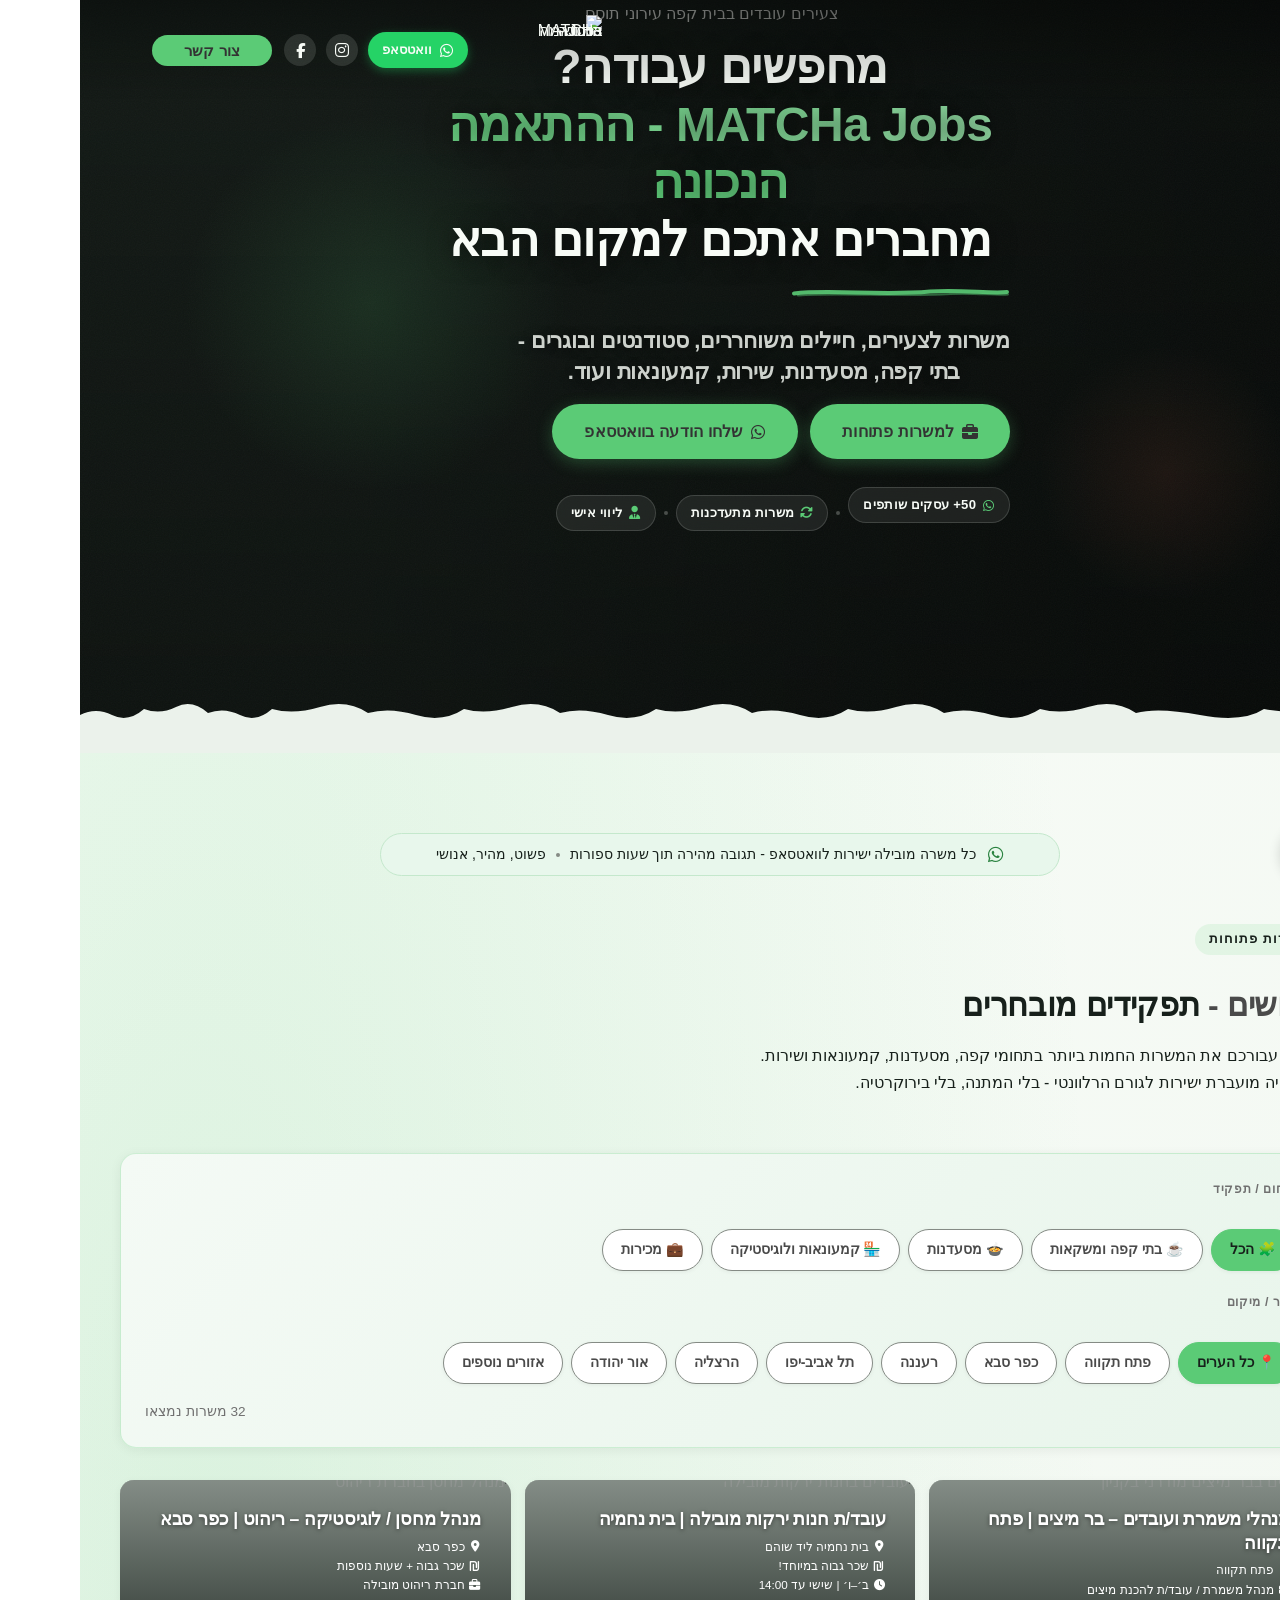
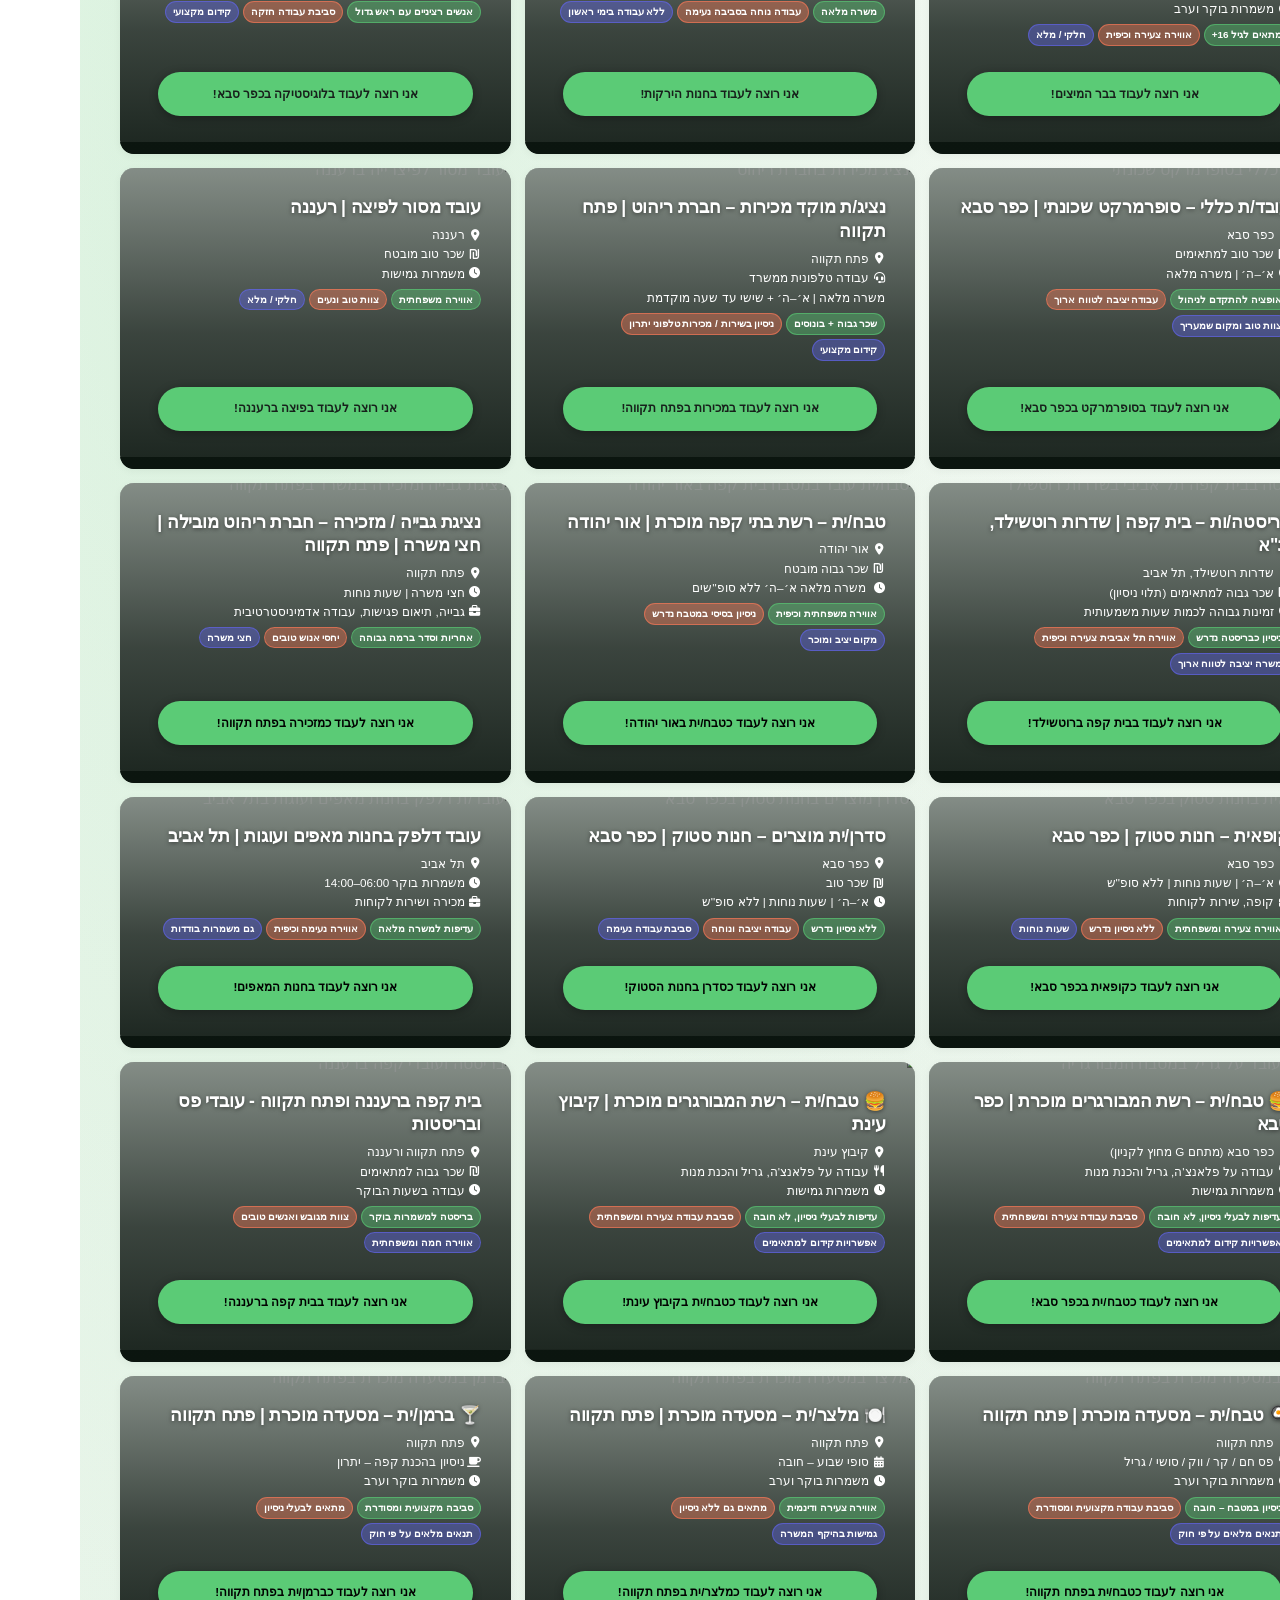
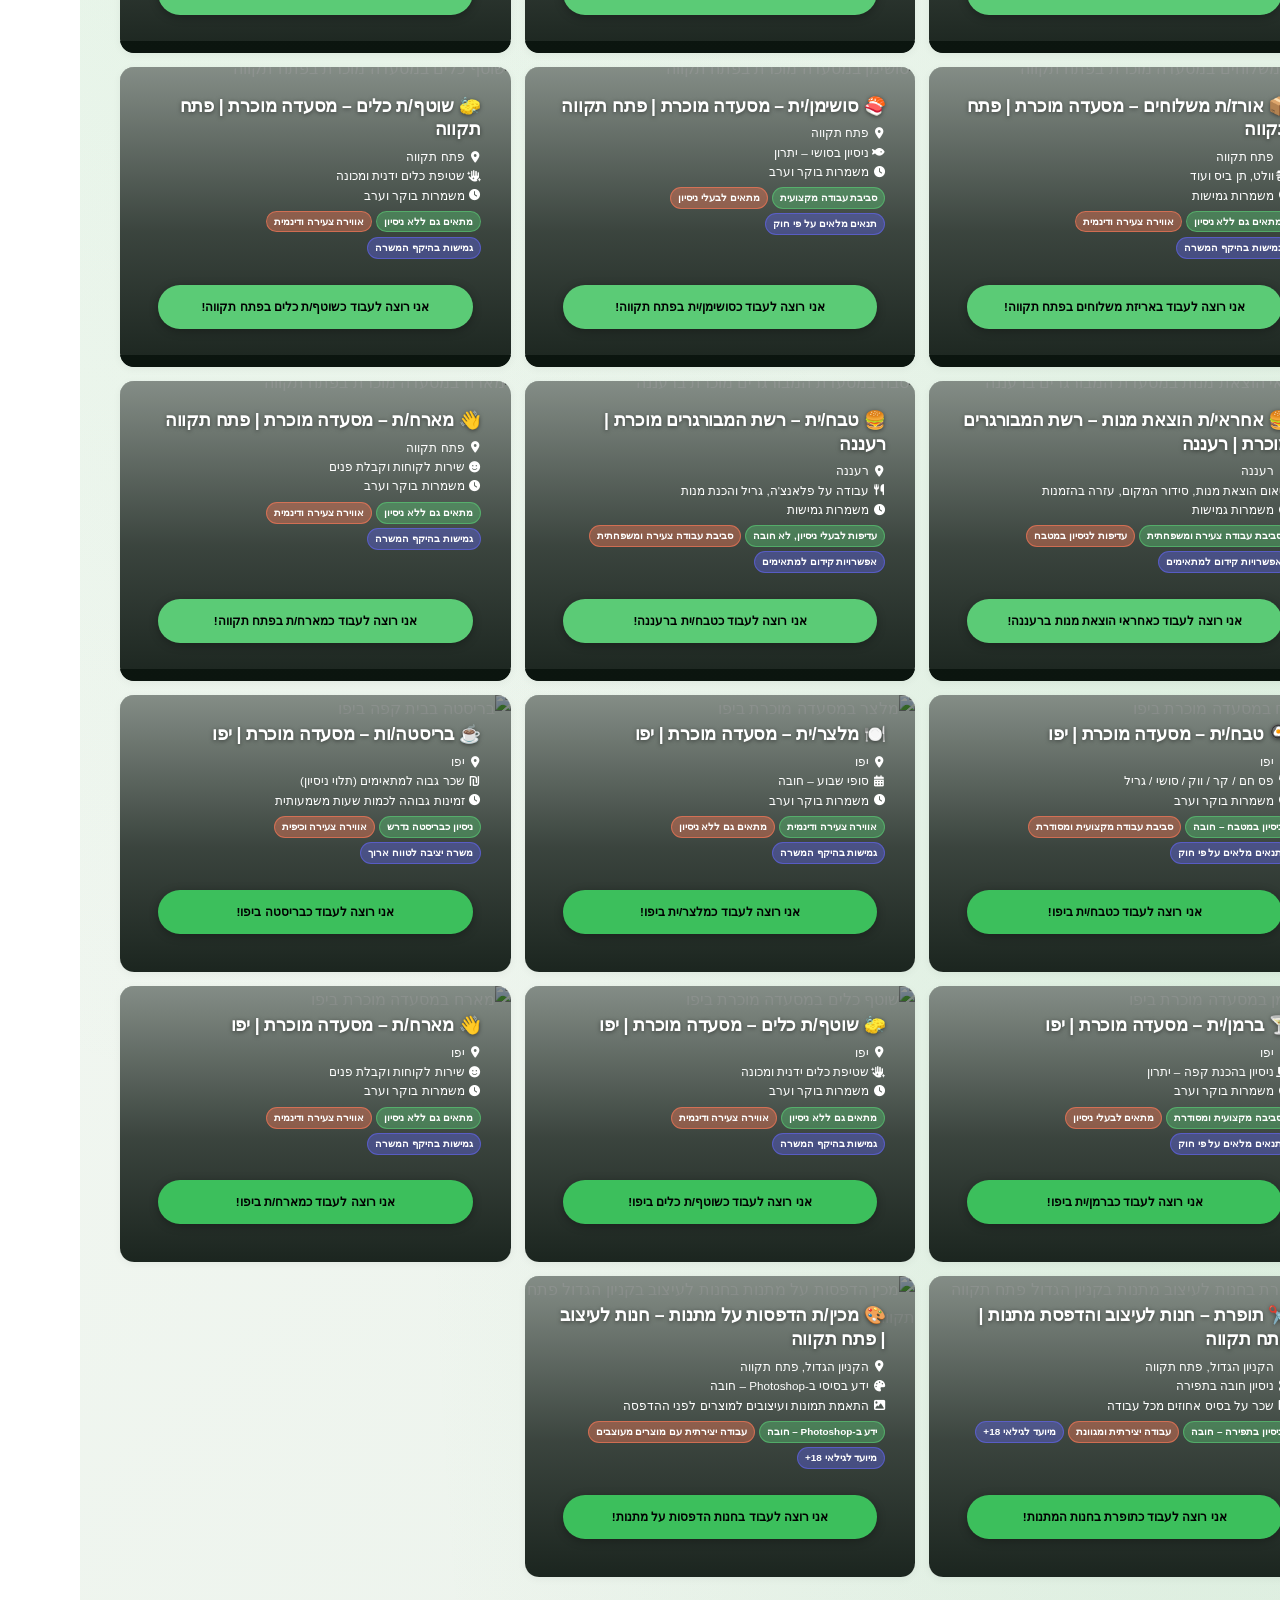
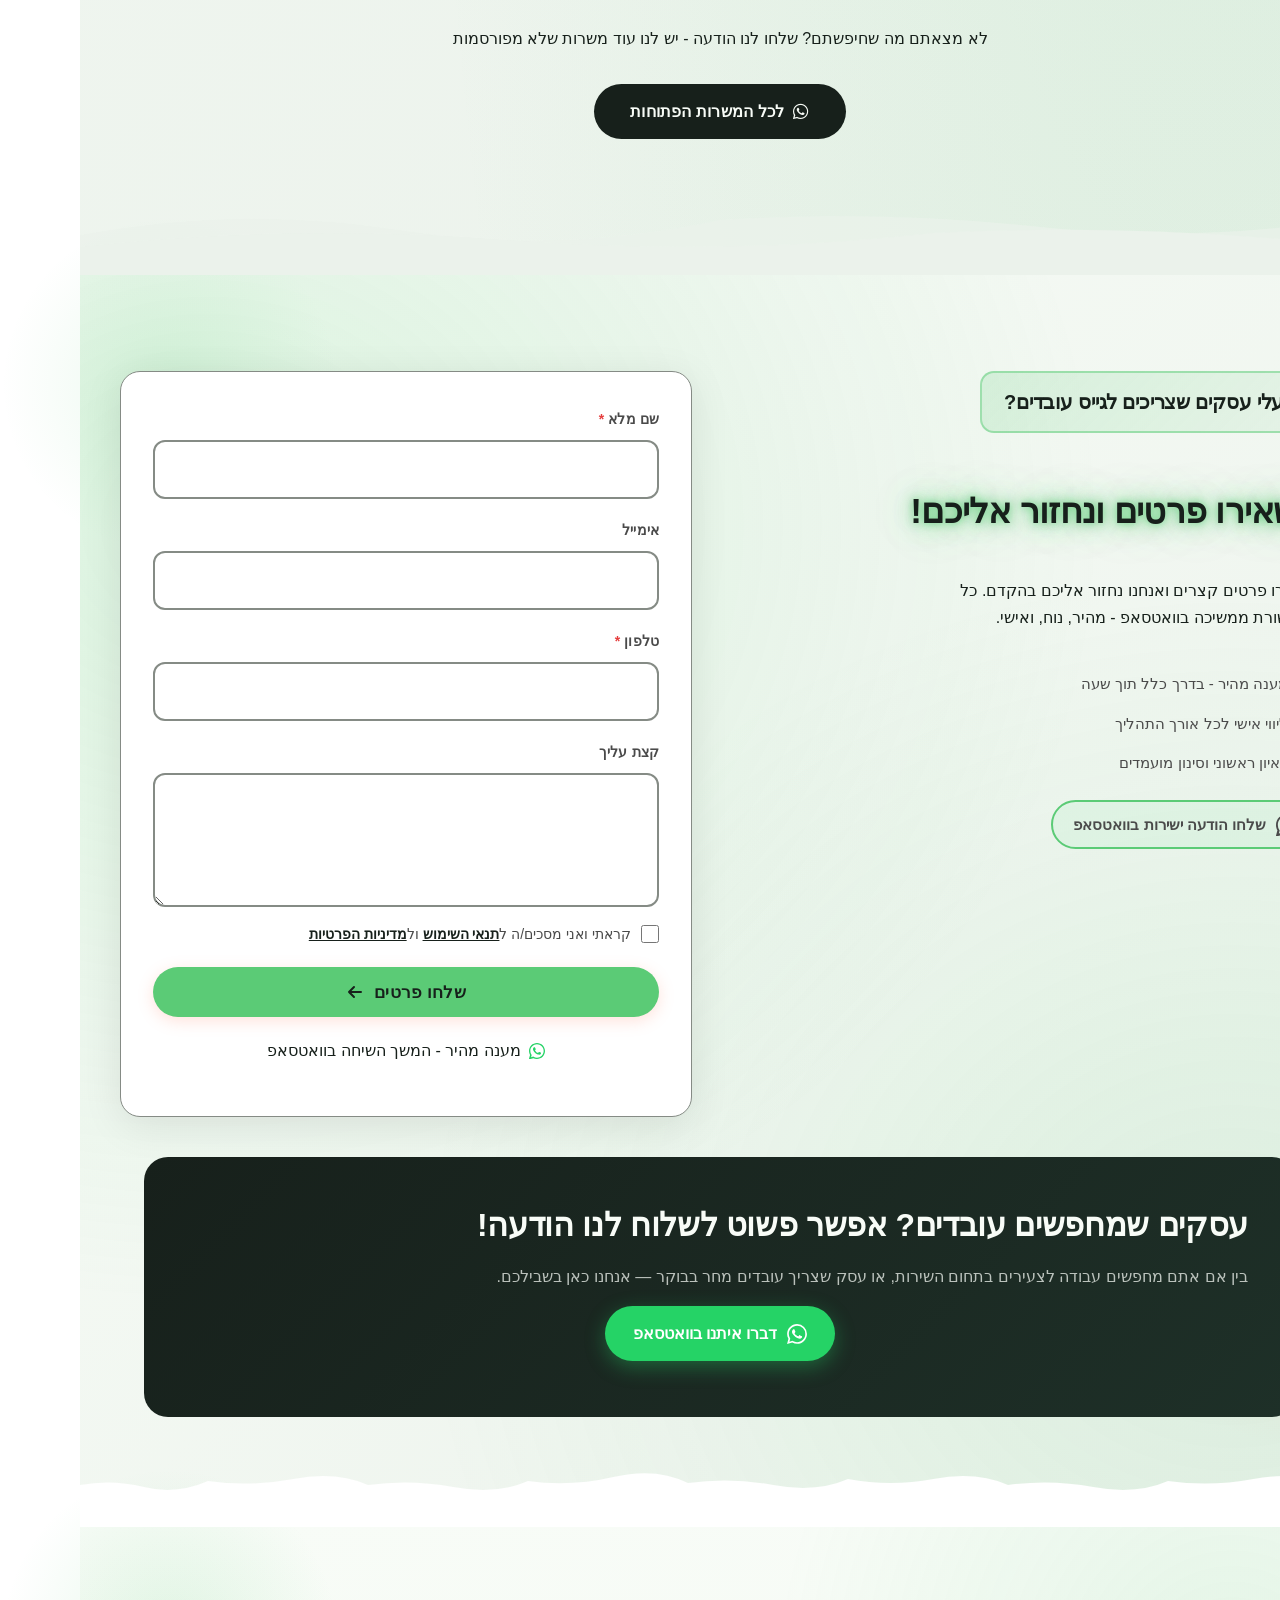
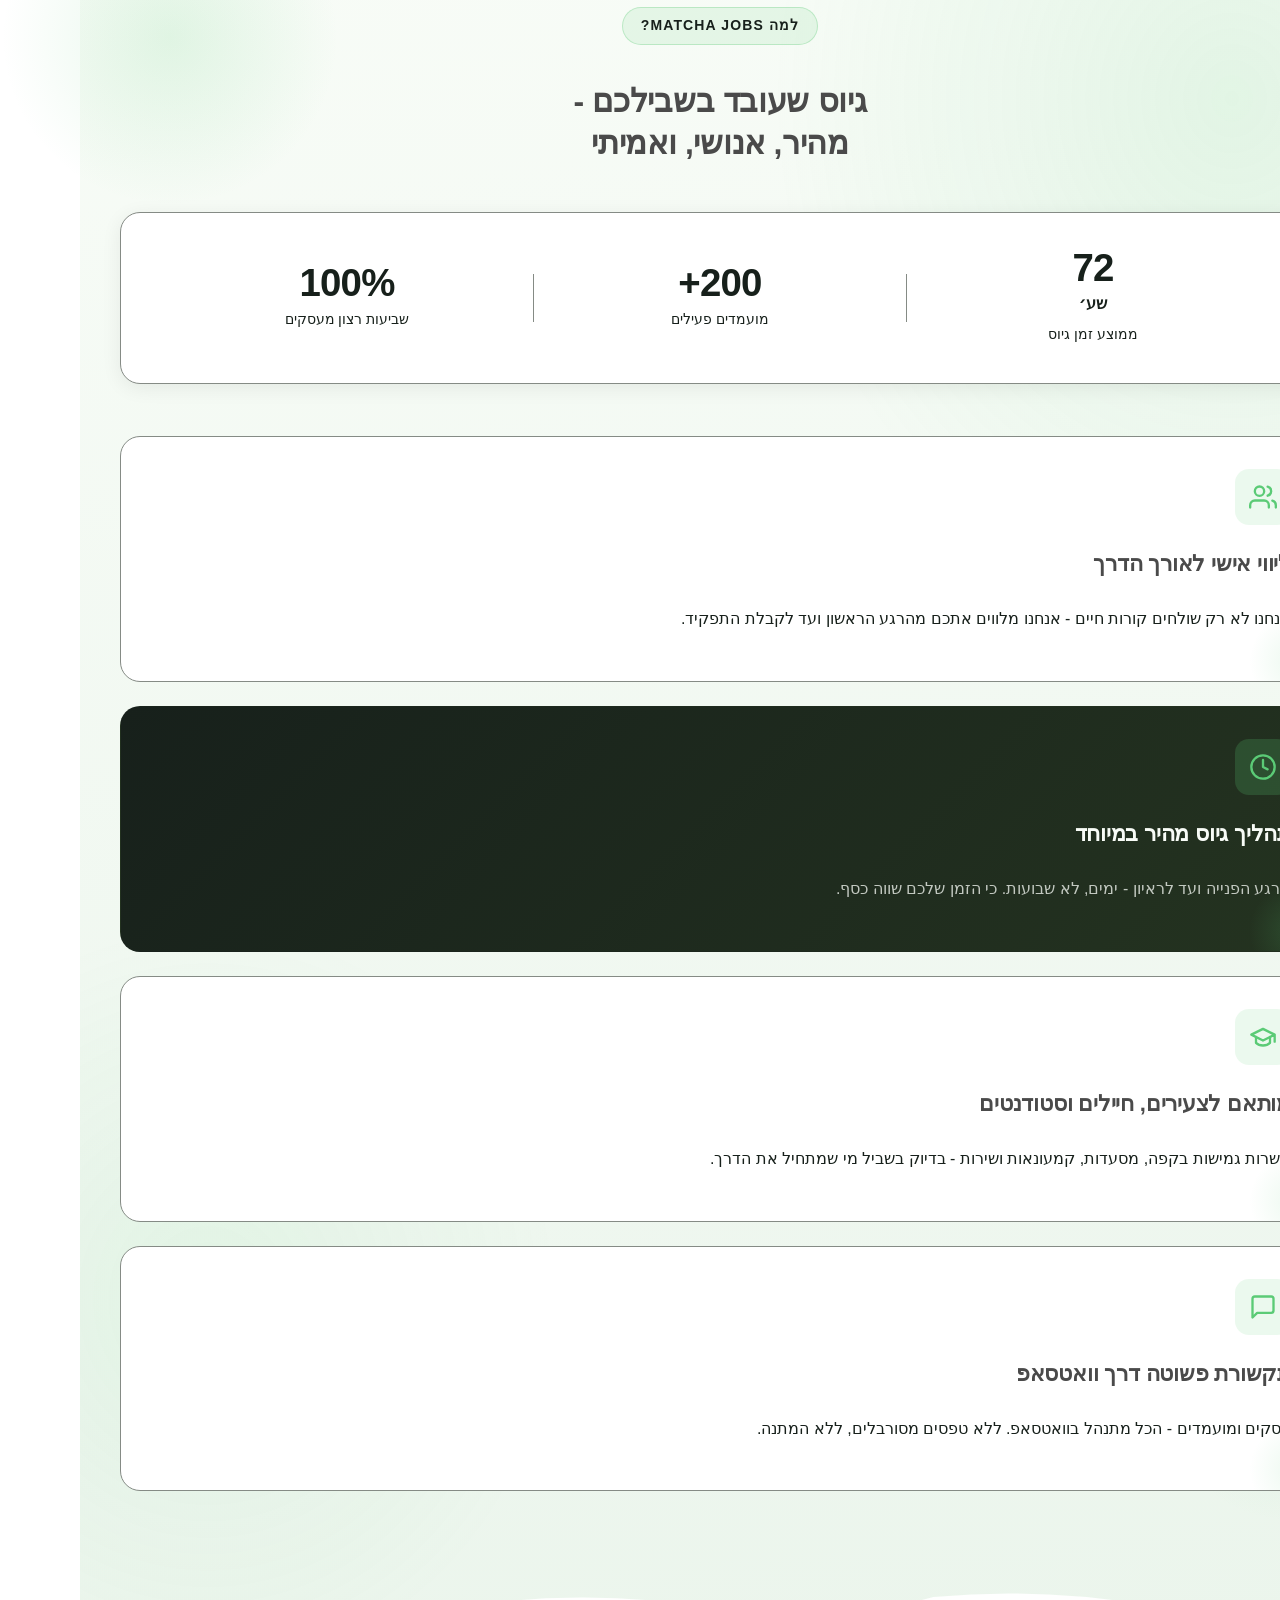
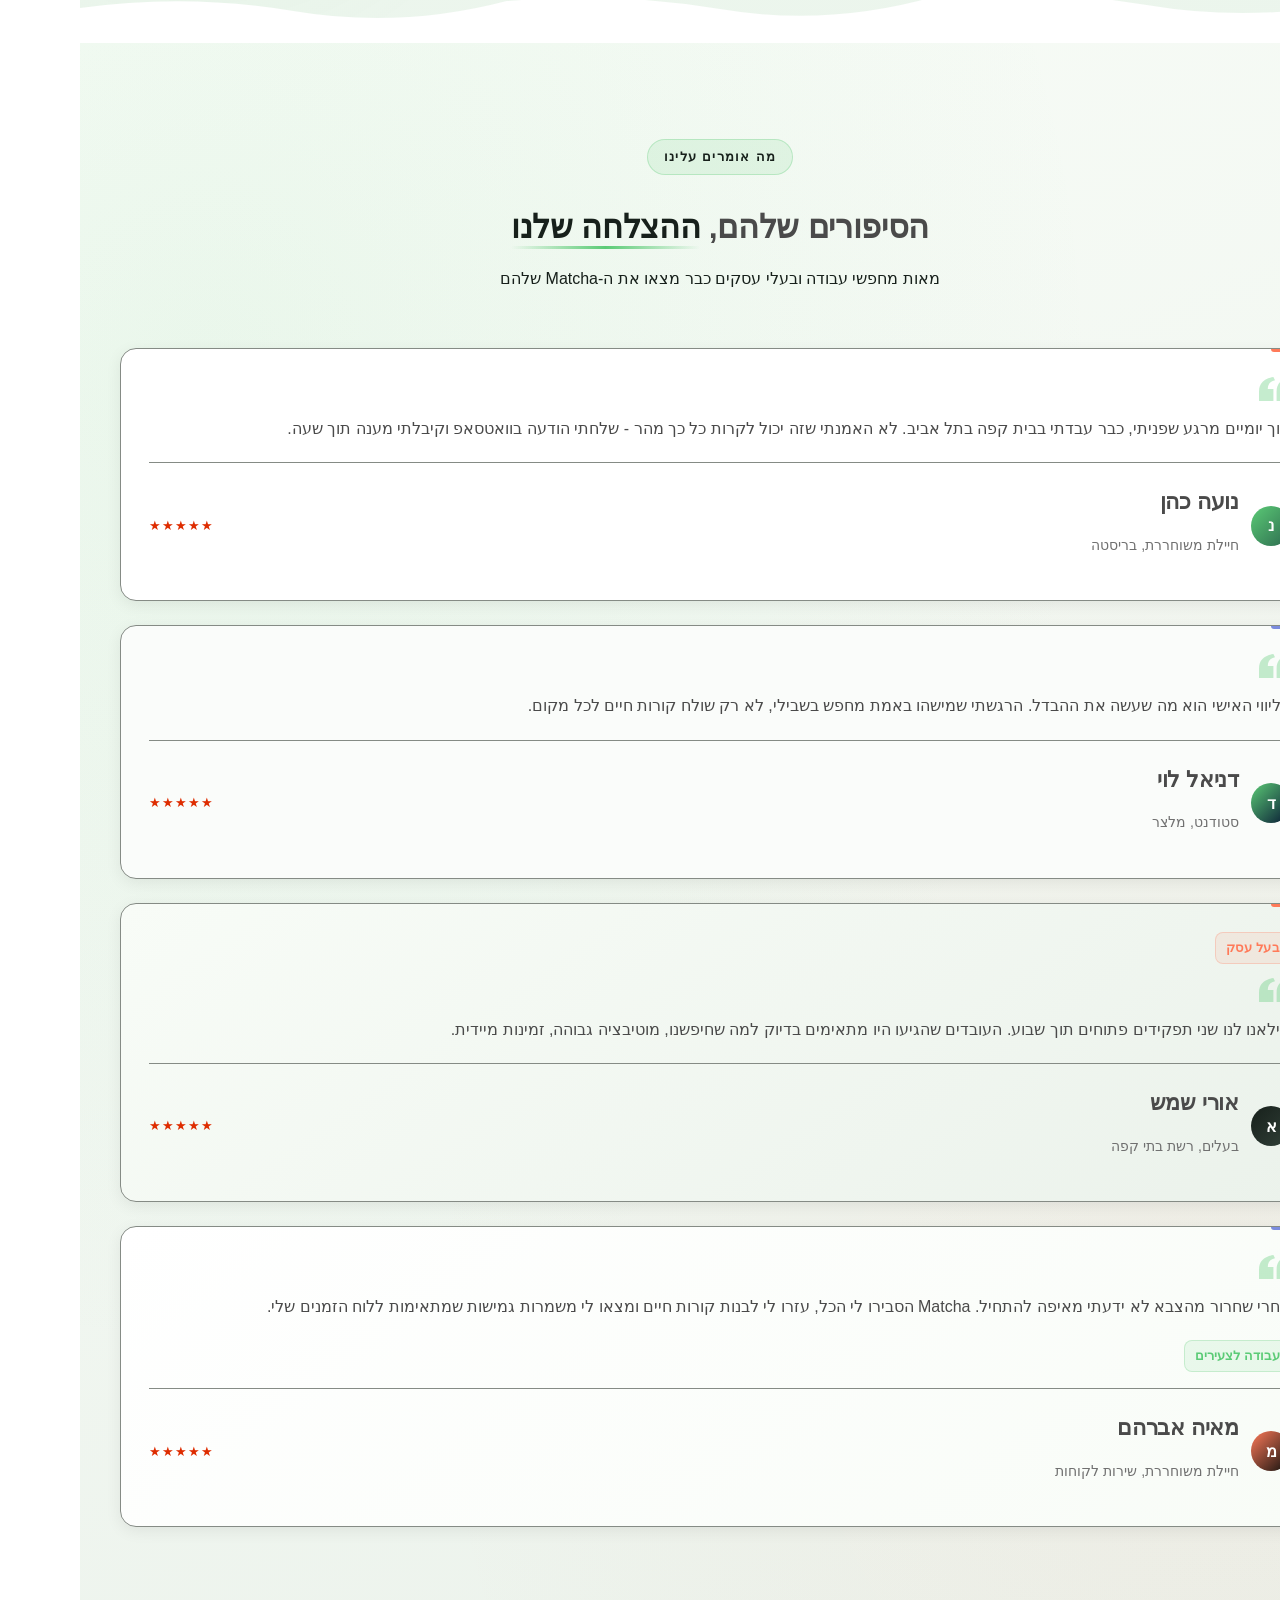
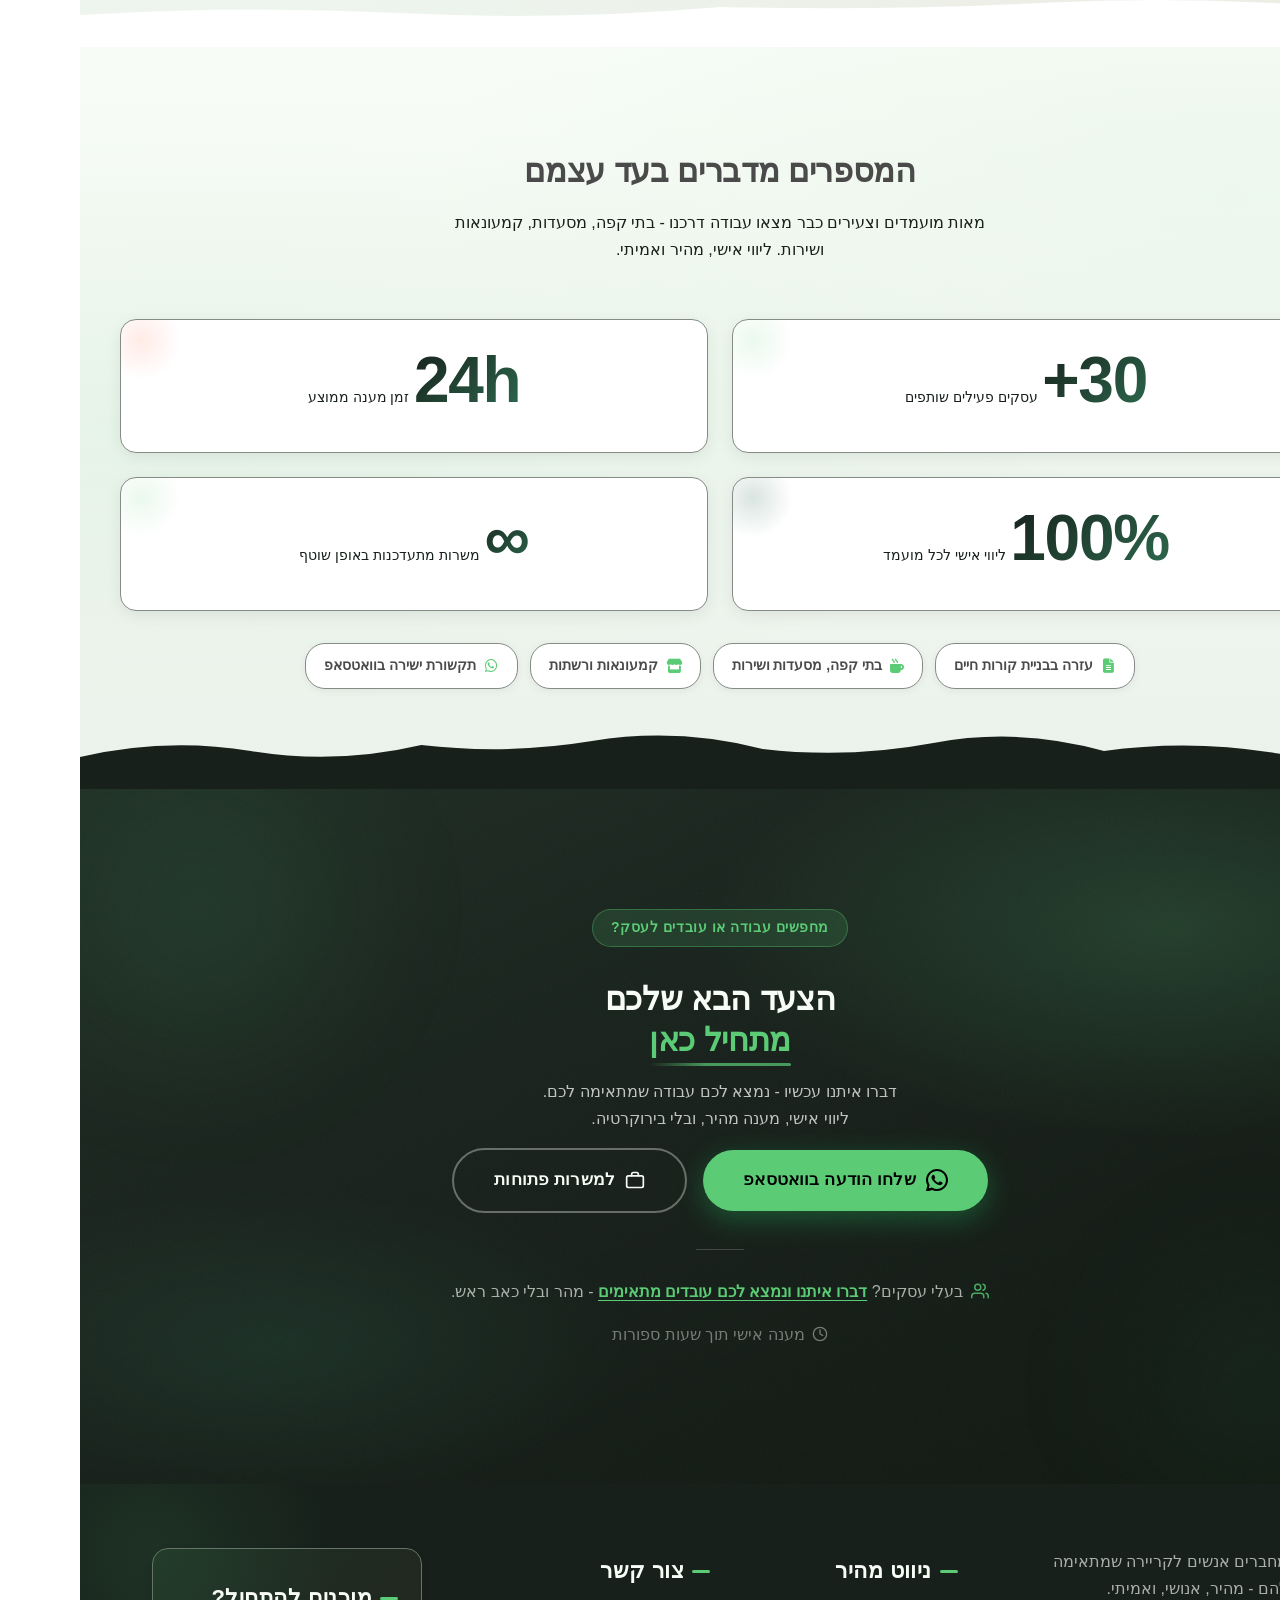
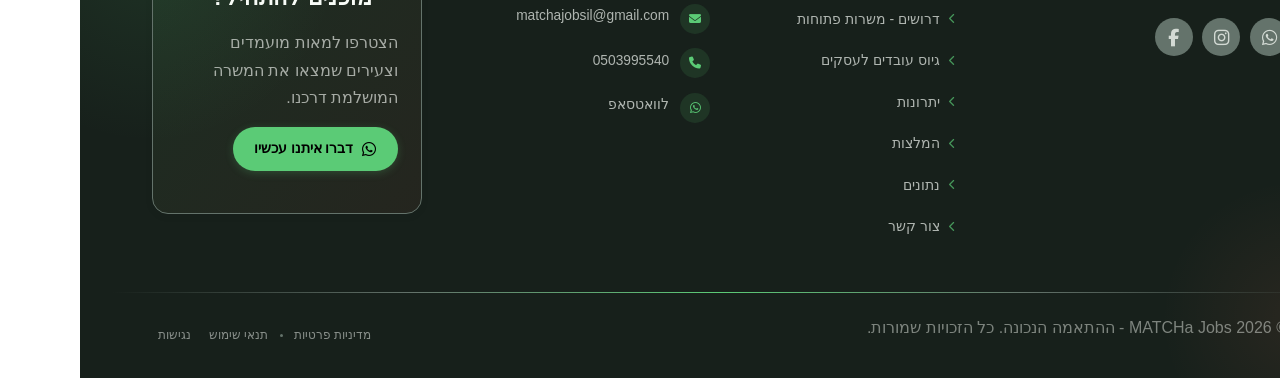
==== commit 3af89899: "Background sync: Progressive GitHub Sync" ====
--- a/index.html
+++ b/index.html
@@ -1160,7 +1160,7 @@
   <div class="nav-container">
     <div class="nav-right-group"><div class="nav-brand">
       <a href="/" class="logo-link" style="color: rgb(23, 32, 27) !important;">
-        <img src="/assets/matcha-jobs-recruitment-employment-logo-1778187850737-rdt3n1.webp?v=1778187851048-z8vev0" alt="MATCHa Jobs - ההתאמה הנכונה" class="logo" data-image-type="logo" decoding="async" width="35" height="35">
+        <img src="/assets/attached-1784557802713-vf1naq.webp?v=1784557802713" alt="MATCHa Jobs - ההתאמה הנכונה" class="logo" data-image-type="logo" decoding="async" width="35" height="35">
       </a>
     </div><ul class="nav-menu" id="navMenu"><li><a href="#showcase">למשרות</a></li><li><a href="#zappy-section-8">גיוס עובדים לעסקים</a></li><li><a href="#benefits">יתרונות</a></li><li><a href="#index-testimonials-section">המלצות</a></li><li class="nav-mobile-social-row"><a href="https://wa.me/972503995540" aria-label="WhatsApp" target="_blank" rel="noopener"><i class="fab fa-whatsapp"></i></a><a href="https://instagram.com/matcha_jobs" aria-label="Instagram" target="_blank" rel="noopener"><i class="fab fa-instagram"></i></a><a href="https://facebook.com/share/1BPYWLQW8d/" aria-label="Facebook" target="_blank" rel="noopener"><i class="fab fa-facebook-f"></i></a></li></ul></div>
 
--- a/styles.css
+++ b/styles.css
@@ -4622,13 +4622,7 @@
   font-family: 'Rubik', sans-serif !important;
 }
 
-/* Logo size constraint - enforce max-height only */
-.logo, img.logo, .logo img, .logo-link img, .nav-brand img {
-  max-height: 40px !important;
-  height: auto !important;
-  width: auto !important;
-  object-fit: contain !important;
-}
+
 
 /* Footer contact alignment fix */
 .footer-contact li > a { display: flex; align-items: flex-start; gap: inherit; }
@@ -8010,6 +8004,51 @@
   background-image: linear-gradient(170deg, rgba(23,32,27,0.25) 0%, rgba(23,32,27,0.5) 35%, rgba(23,32,27,0.85) 70%, rgba(23,32,27,0.95) 100%) !important;
 }
 }
+
+.index-hero-section .index-hero-container {
+  margin-top: auto !important;
+  align-items: flex-end !important;
+  padding-bottom: 64px !important;
+}
+
+@media (max-width: 768px) {
+.index-hero-section .index-hero-container {
+  padding-bottom: 40px !important;
+}
+
+.index-hero-section .index-hero-overlay-group {
+  text-align: center !important;
+  width: 100% !important;
+}
+
+.index-hero-section .index-hero-headline {
+  font-size: 1.5rem !important;
+  line-height: 1.35 !important;
+}
+
+.index-hero-section .index-hero-subtitle {
+  font-size: 0.95rem !important;
+}
+}
+
+
+
+
+/* Zappy custom logo size (desktop only — mobile stays at 110px/35px) */
+@media (min-width: 769px) {
+  .logo, img.logo, .logo img, .logo-link img, .nav-brand img {
+    max-height: none !important;
+    height: 70px !important;
+    max-width: 280px !important;
+    width: auto !important;
+    object-fit: contain !important;
+  }
+  .nav-container {
+    min-height: 100px !important;
+  }
+}
+/* /Zappy custom logo size */
+
 /* mobile-submenu-overflow-fix */
 @media (max-width: 768px) {
   .navbar .sub-menu.mobile-expanded,
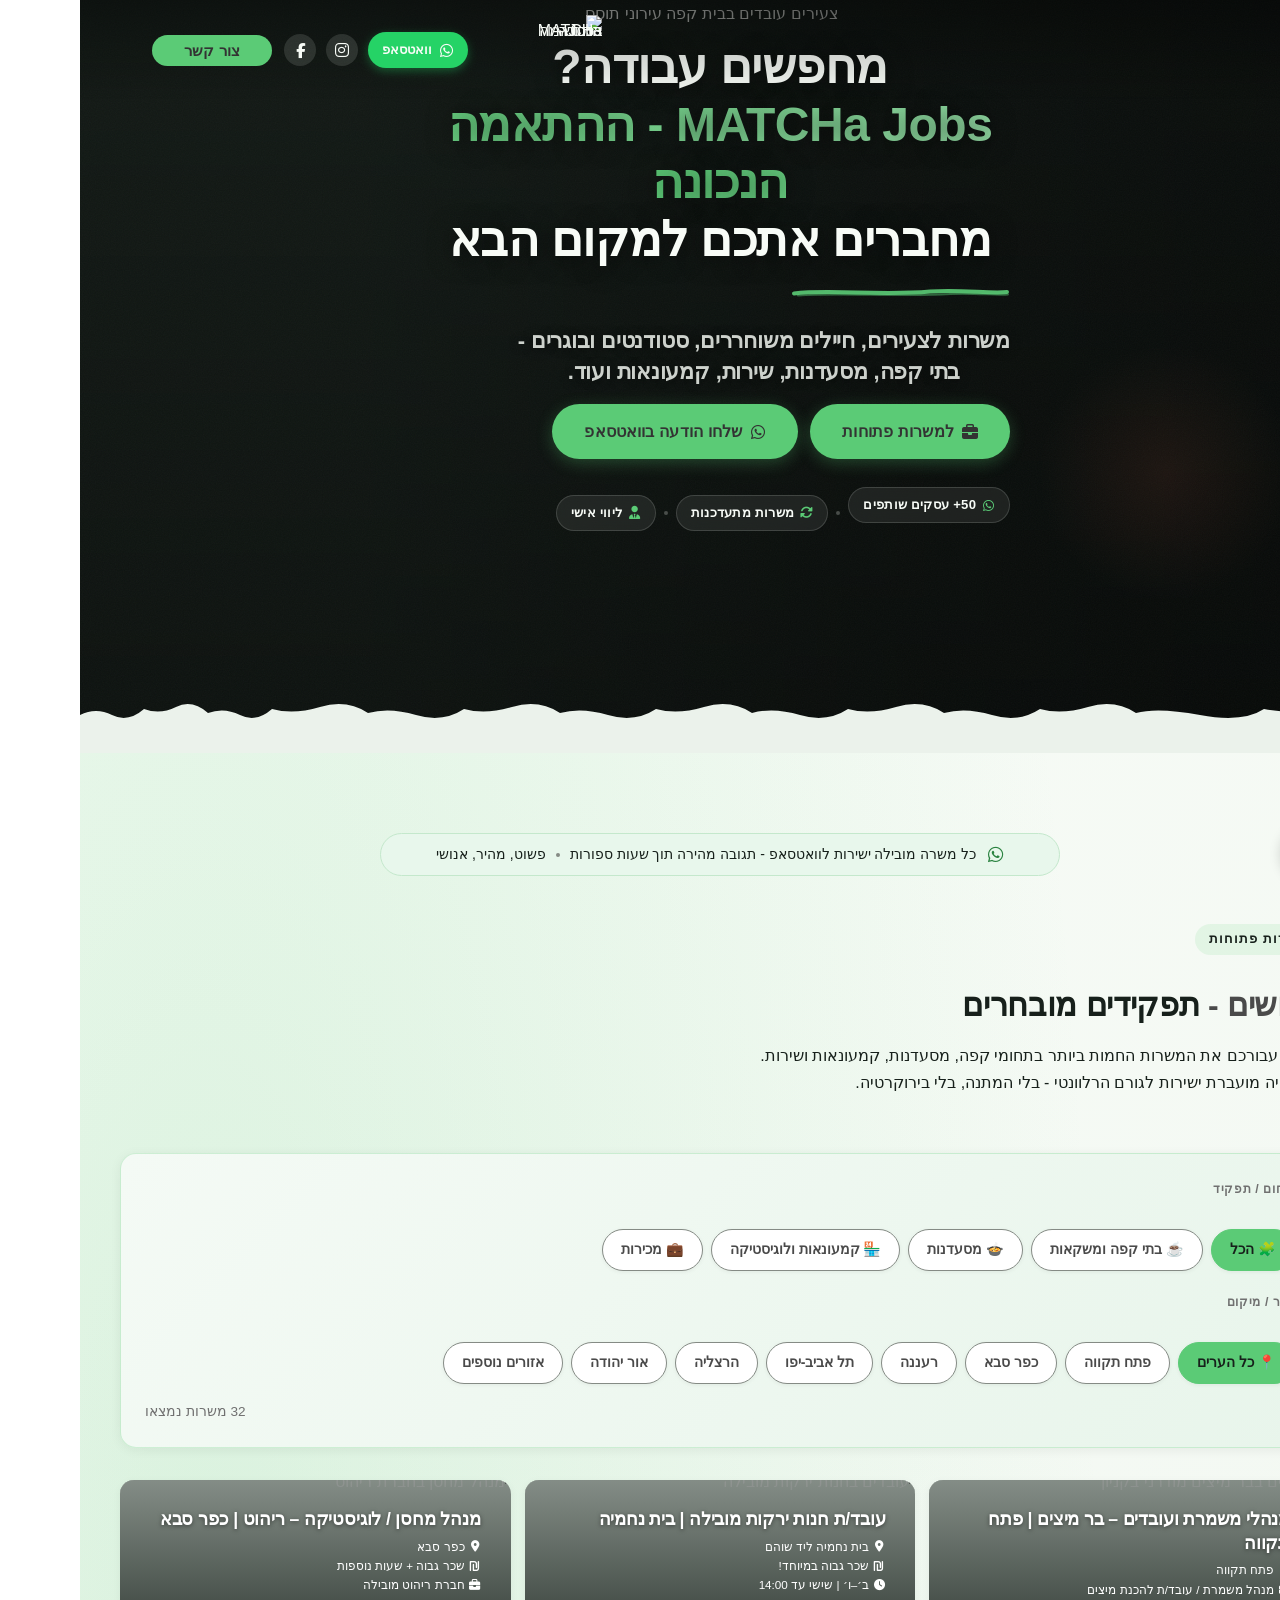
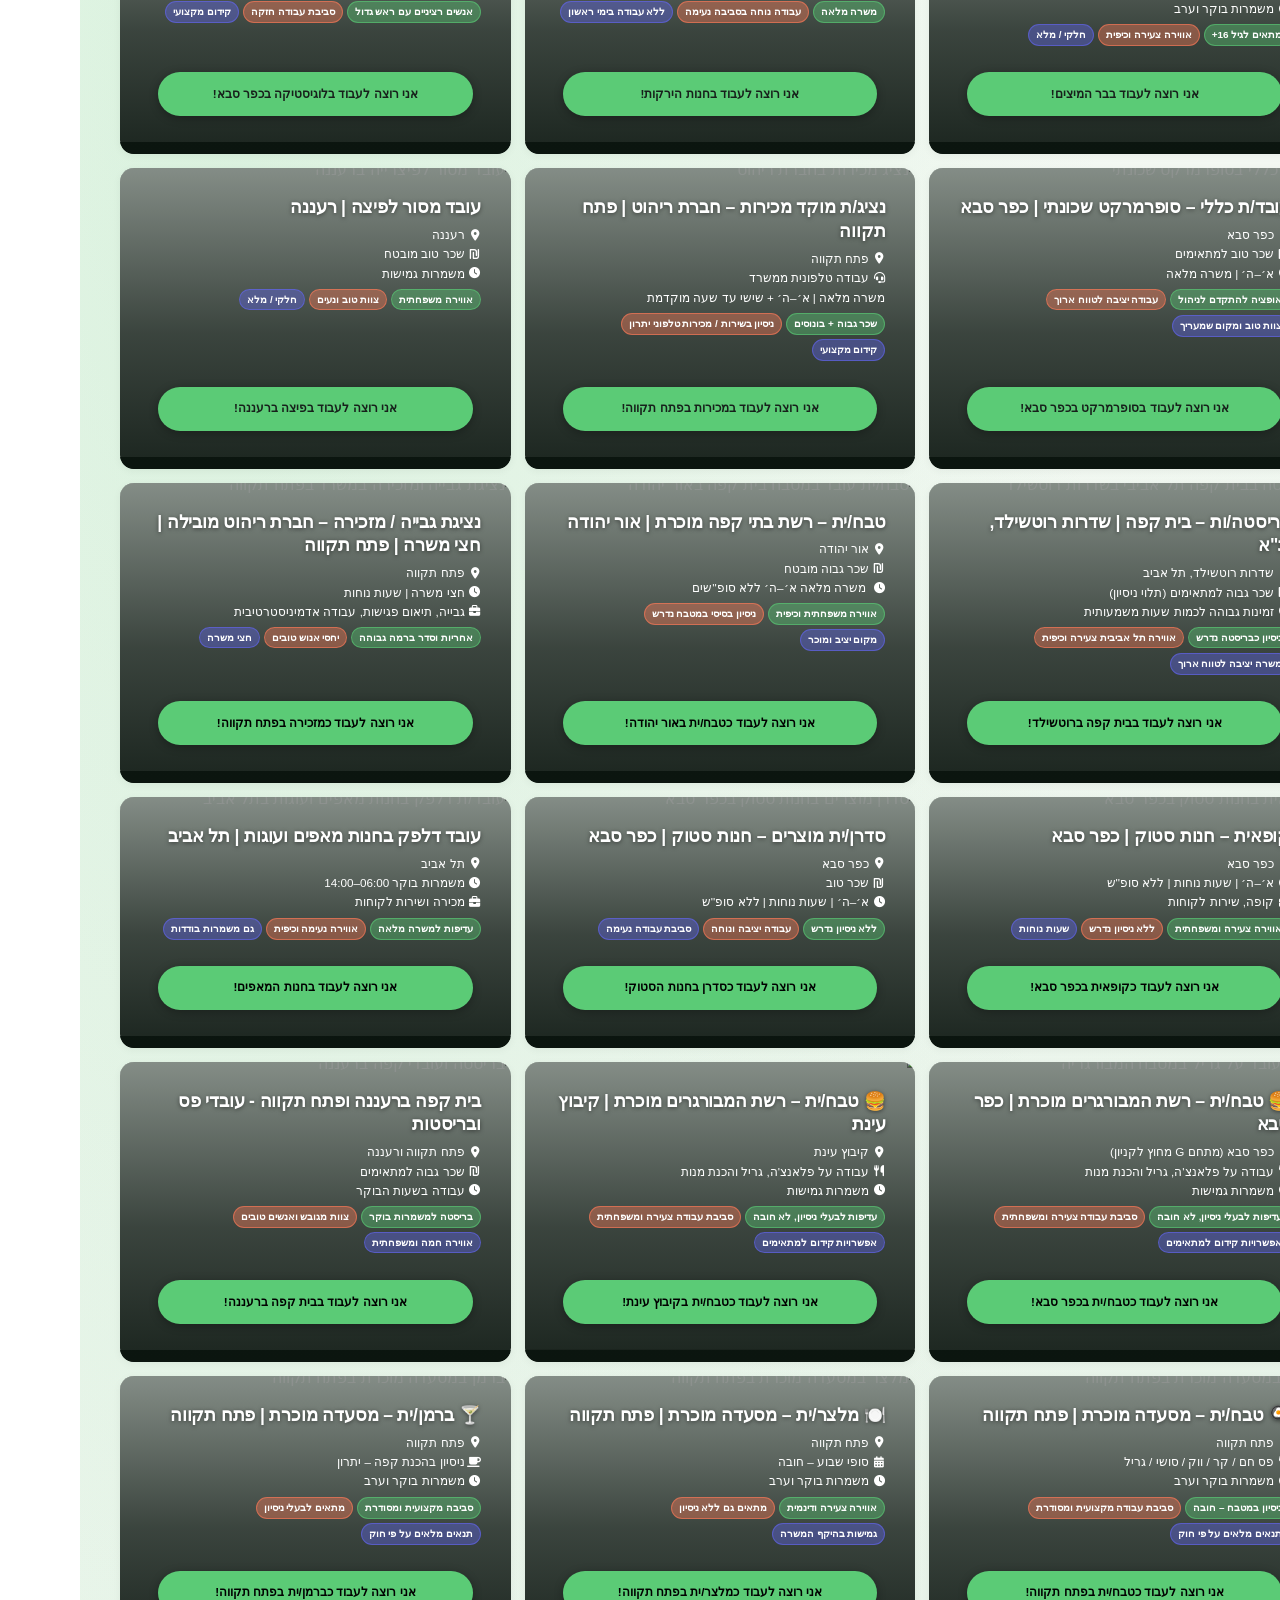
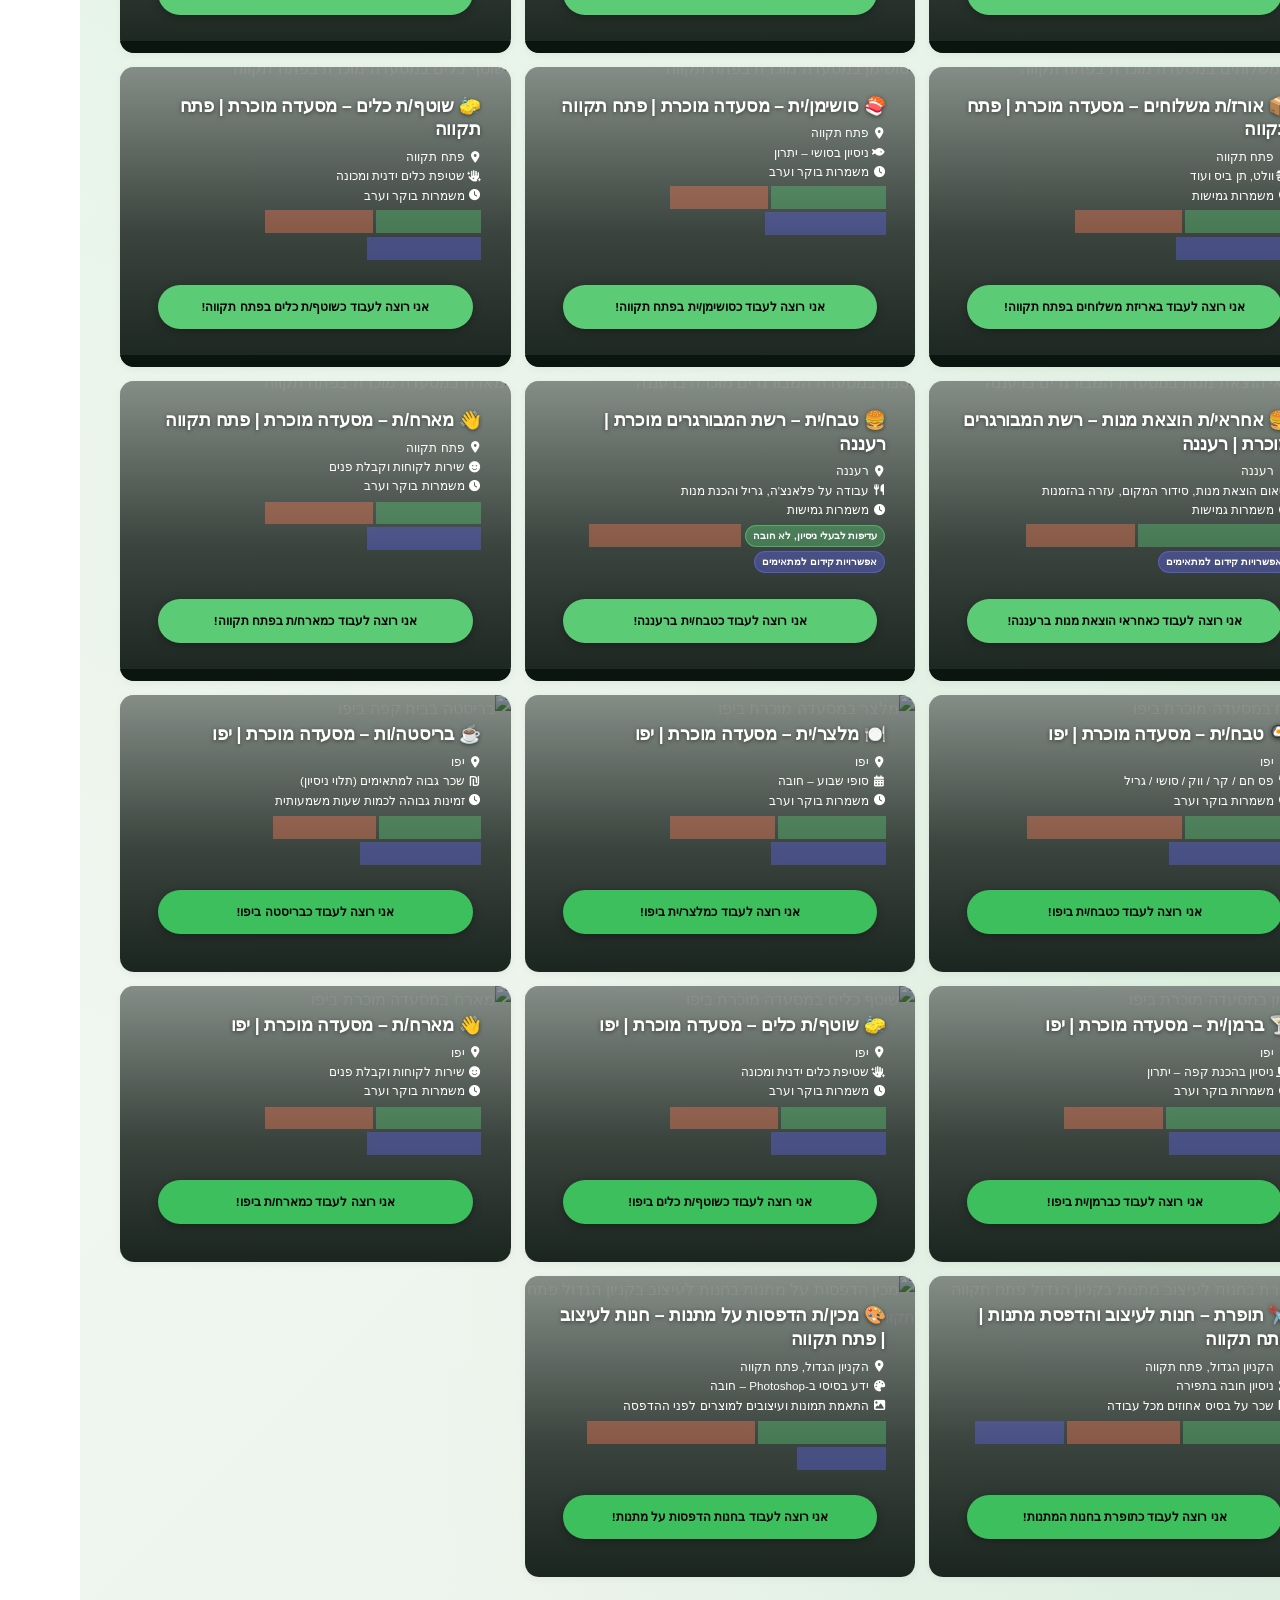
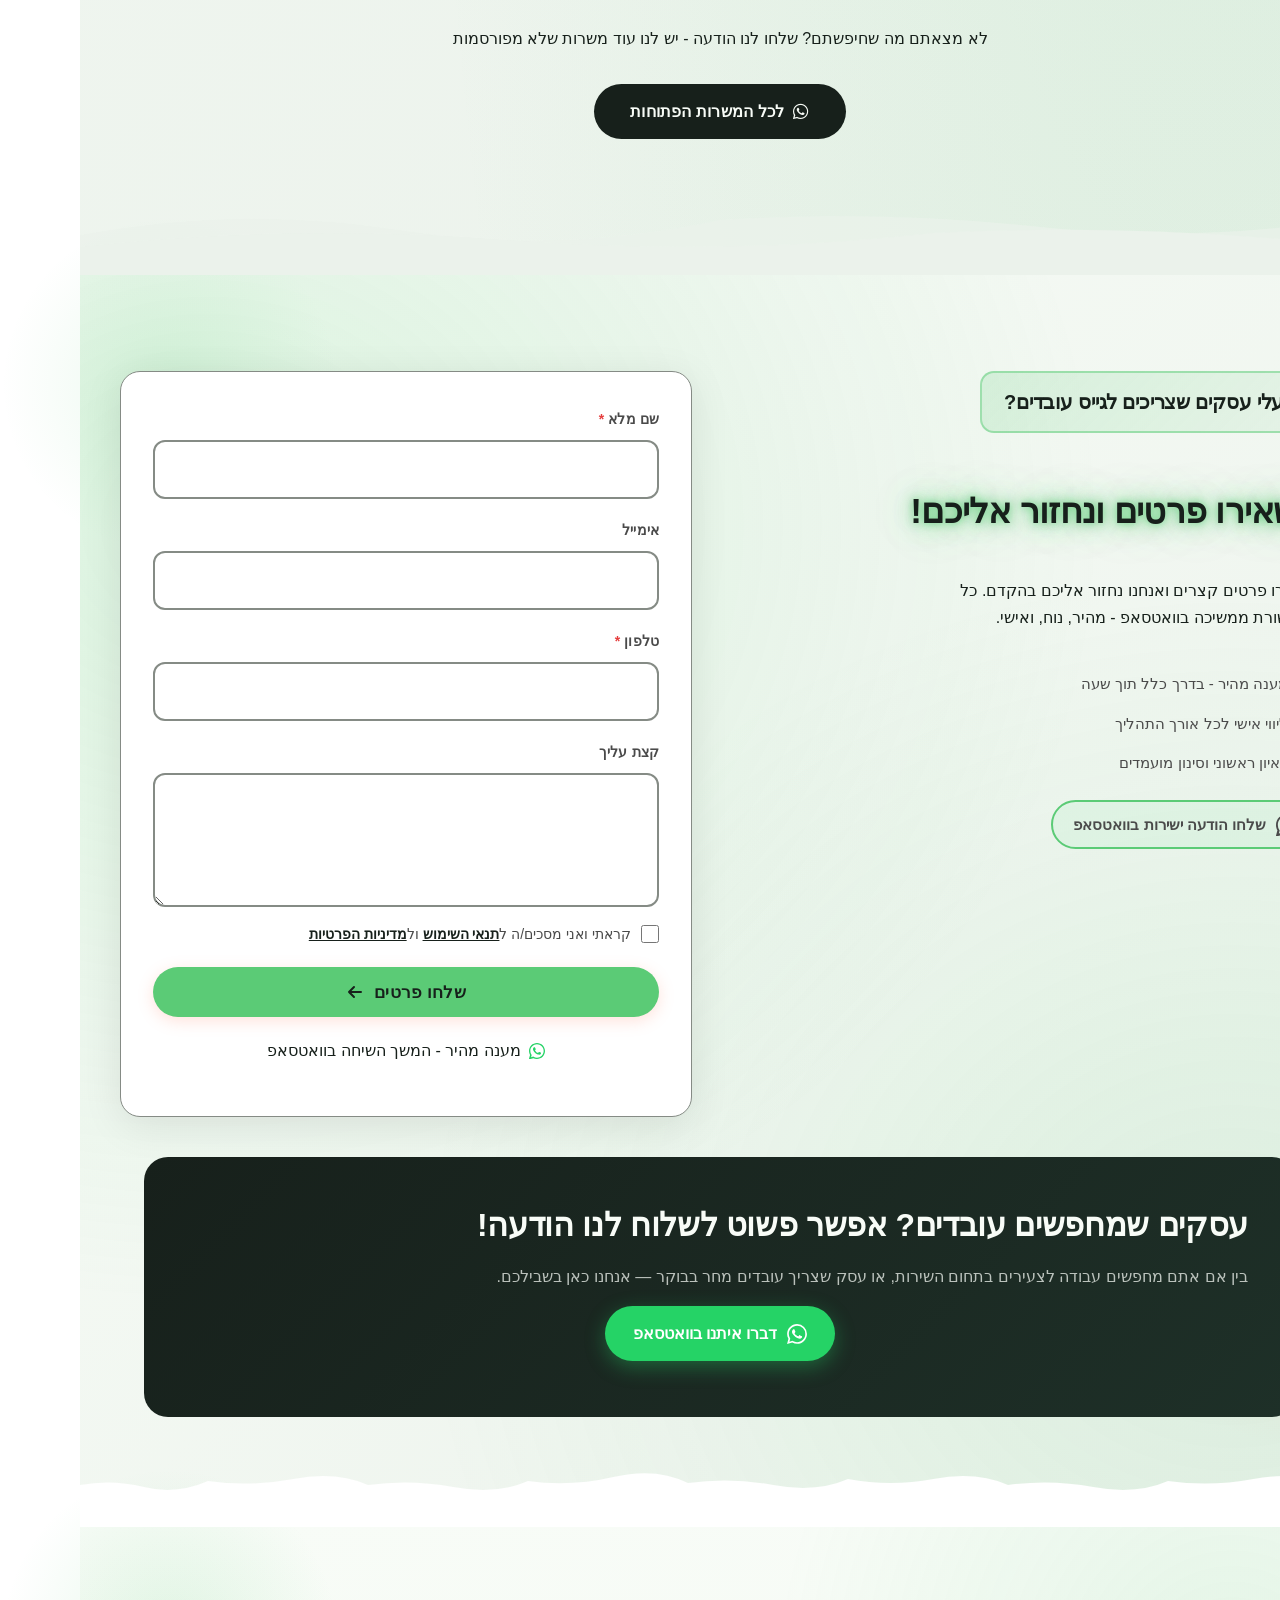
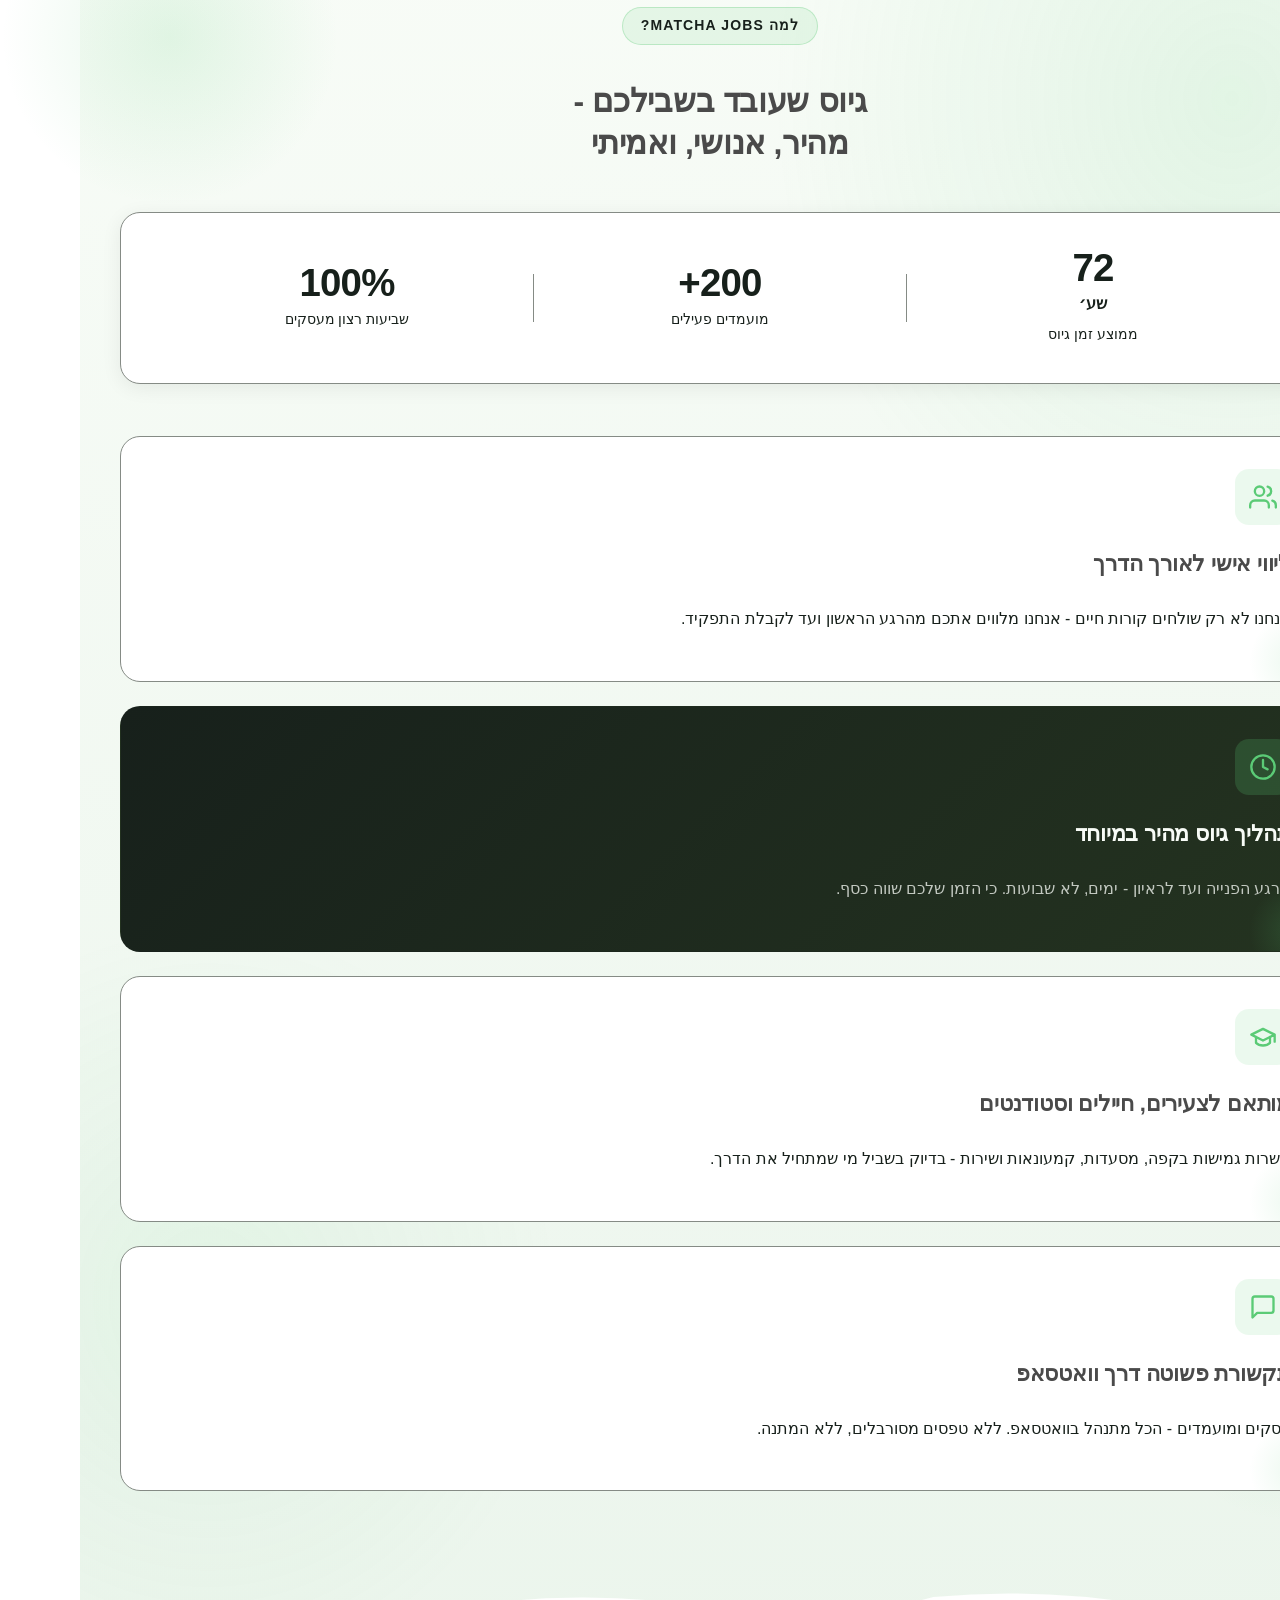
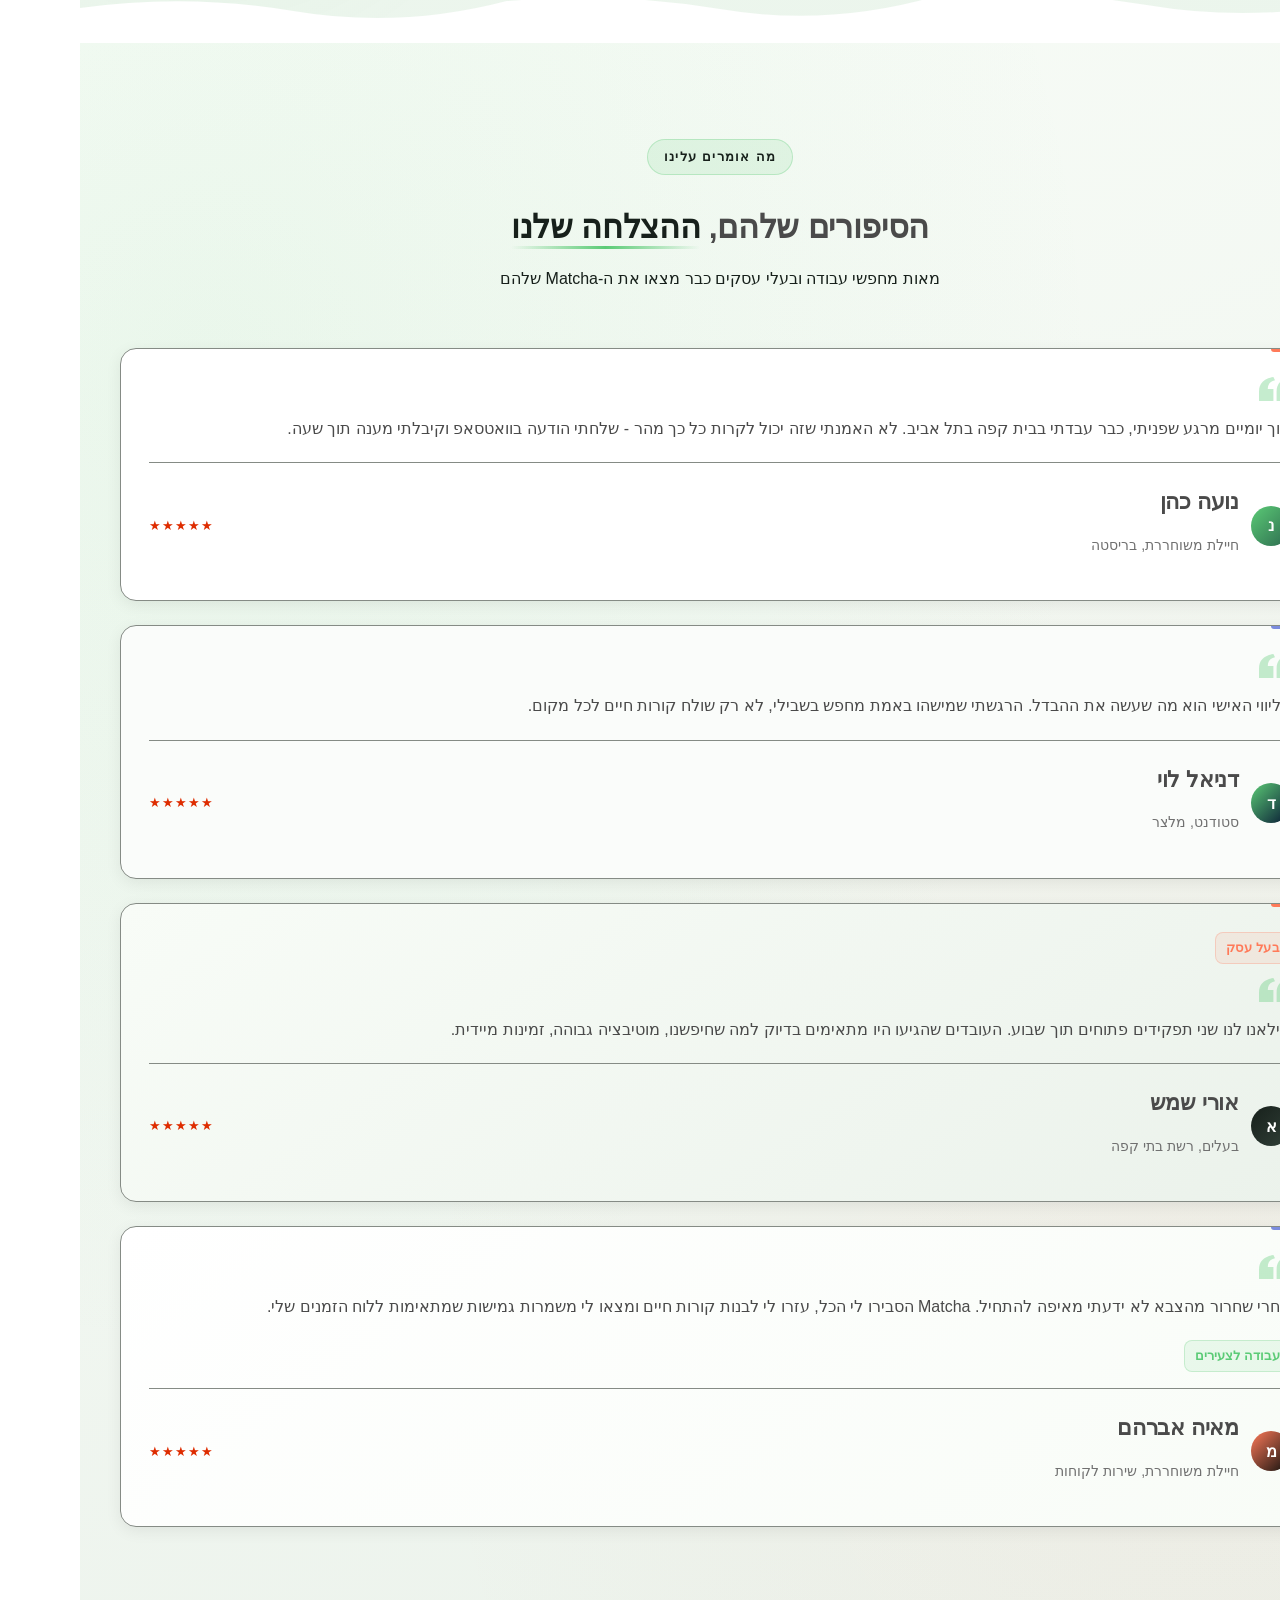
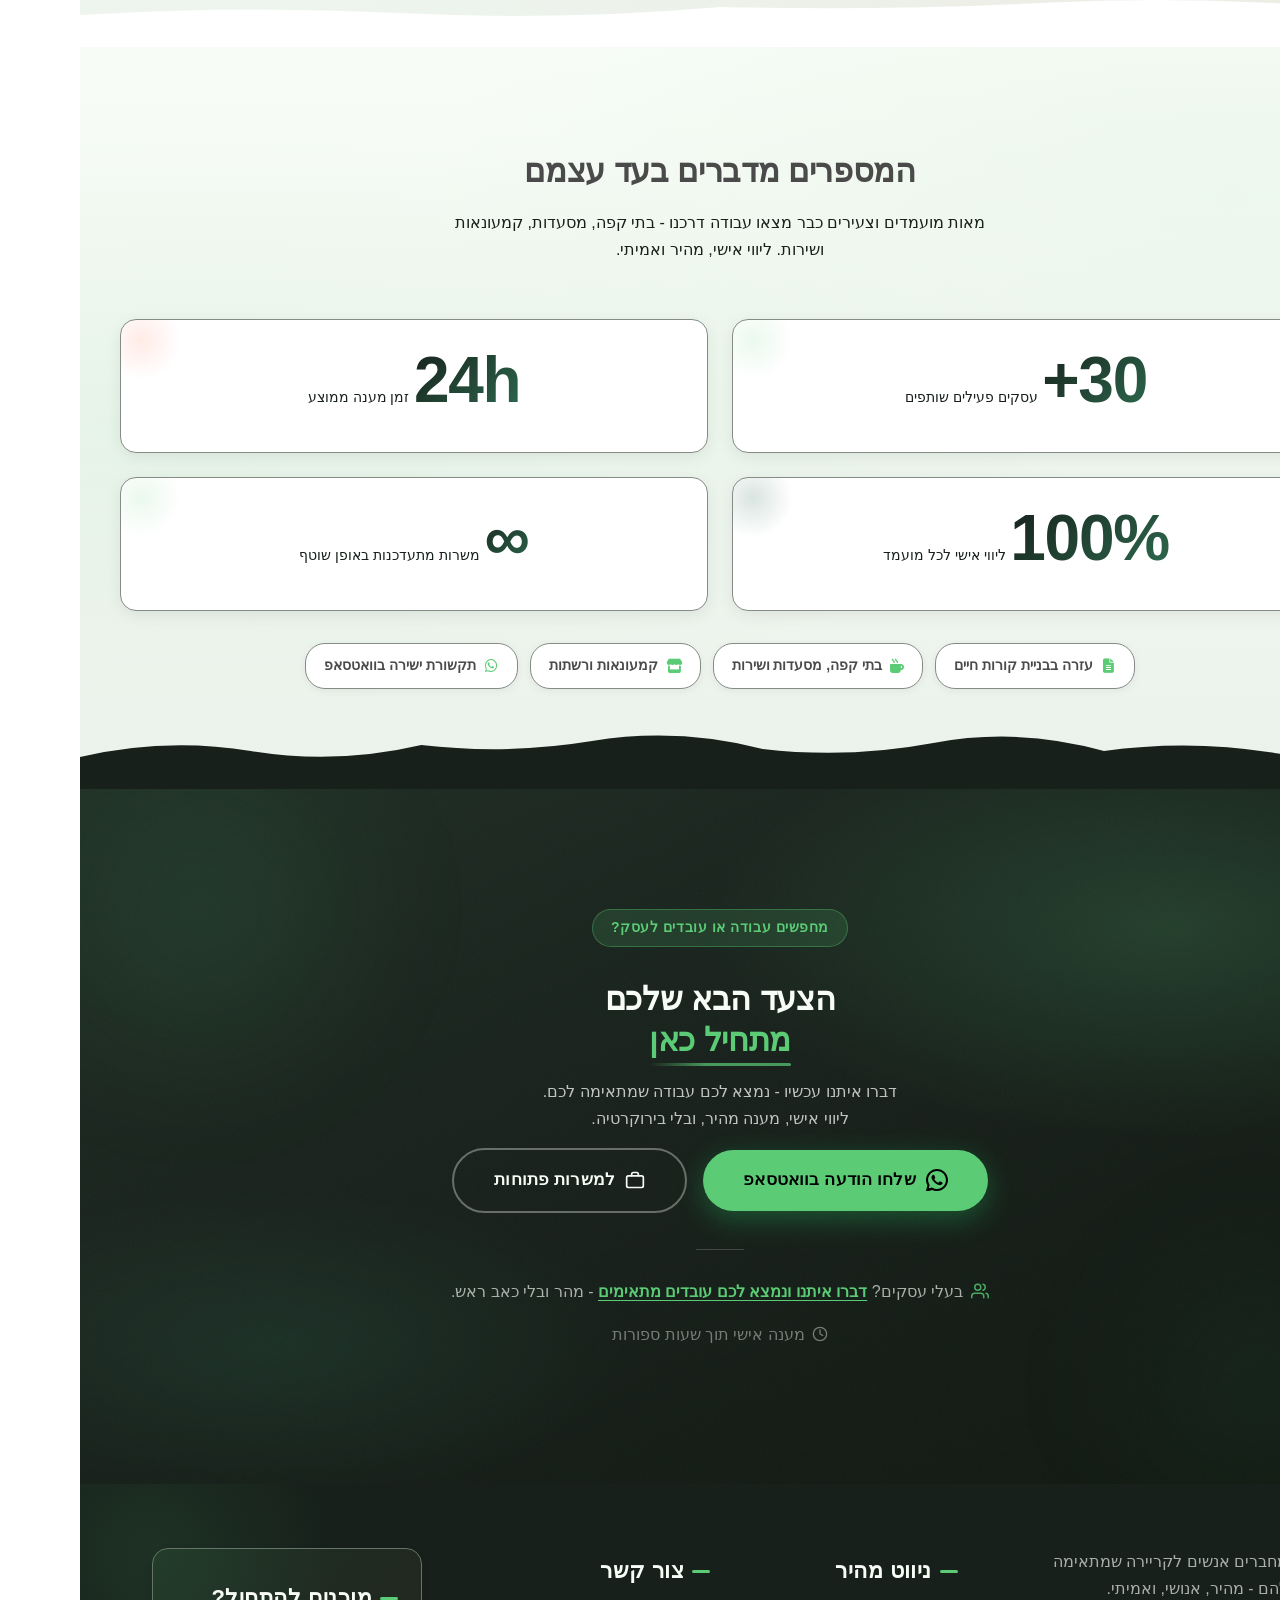
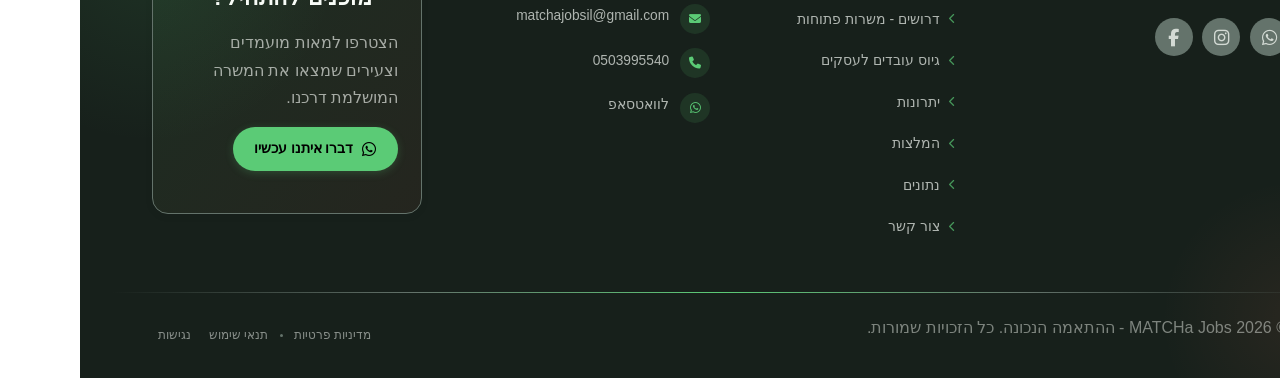
==== commit 7d5003c5: "Background sync: Progressive GitHub Sync" ====
--- a/index.html
+++ b/index.html
@@ -1160,7 +1160,7 @@
   <div class="nav-container">
     <div class="nav-right-group"><div class="nav-brand">
       <a href="/" class="logo-link" style="color: rgb(23, 32, 27) !important;">
-        <img src="/assets/attached-1784557802713-vf1naq.webp?v=1784557802713" alt="MATCHa Jobs - ההתאמה הנכונה" class="logo" data-image-type="logo" decoding="async" width="35" height="35">
+        <img src="/assets/matcha-jobs-recruitment-employment-logo-1784559419800-0d87vk.webp?v=1784559420136-xo8nu8" alt="MATCHa Jobs - ההתאמה הנכונה" class="logo" data-image-type="logo" decoding="async" width="35" height="35">
       </a>
     </div><ul class="nav-menu" id="navMenu"><li><a href="#showcase">למשרות</a></li><li><a href="#zappy-section-8">גיוס עובדים לעסקים</a></li><li><a href="#benefits">יתרונות</a></li><li><a href="#index-testimonials-section">המלצות</a></li><li class="nav-mobile-social-row"><a href="https://wa.me/972503995540" aria-label="WhatsApp" target="_blank" rel="noopener"><i class="fab fa-whatsapp"></i></a><a href="https://instagram.com/matcha_jobs" aria-label="Instagram" target="_blank" rel="noopener"><i class="fab fa-instagram"></i></a><a href="https://facebook.com/share/1BPYWLQW8d/" aria-label="Facebook" target="_blank" rel="noopener"><i class="fab fa-facebook-f"></i></a></li></ul></div>
 
@@ -1617,7 +1617,7 @@
   <div class="index-hero-grain" aria-hidden="true"></div>
 
   <!-- Floating CSS Accent Shapes -->
-  <div class="index-hero-accent-1" aria-hidden="true"></div>
+  <img src="/assets/matcha-jobs-recruitment-employment-logo-1784559419800-0d87vk.webp?v=1784559420136-xo8nu8" alt="" class="index-hero-logo-wall" aria-hidden="true" decoding="async">
   <div class="index-hero-accent-2" aria-hidden="true"></div>
 
   <!-- Hero Content -->
--- a/styles.css
+++ b/styles.css
@@ -8049,6 +8049,29 @@
 }
 /* /Zappy custom logo size */
 
+
+#hero .index-hero-logo-wall {
+  position: absolute;
+  top: 50%;
+  left: 50%;
+  transform: translate(-50%, -50%);
+  width: 320px;
+  max-width: 70%;
+  opacity: 0.12;
+  pointer-events: none;
+  z-index: 2;
+  filter: brightness(0.4);
+}
+
+@media (max-width: 768px) {
+#hero .index-hero-logo-wall {
+  width: 220px;
+  opacity: 0.10;
+}
+}
+/* zappy-self-heal */
+#hero .index-hero-logo-wall { width: 320px !important; }
+
 /* mobile-submenu-overflow-fix */
 @media (max-width: 768px) {
   .navbar .sub-menu.mobile-expanded,
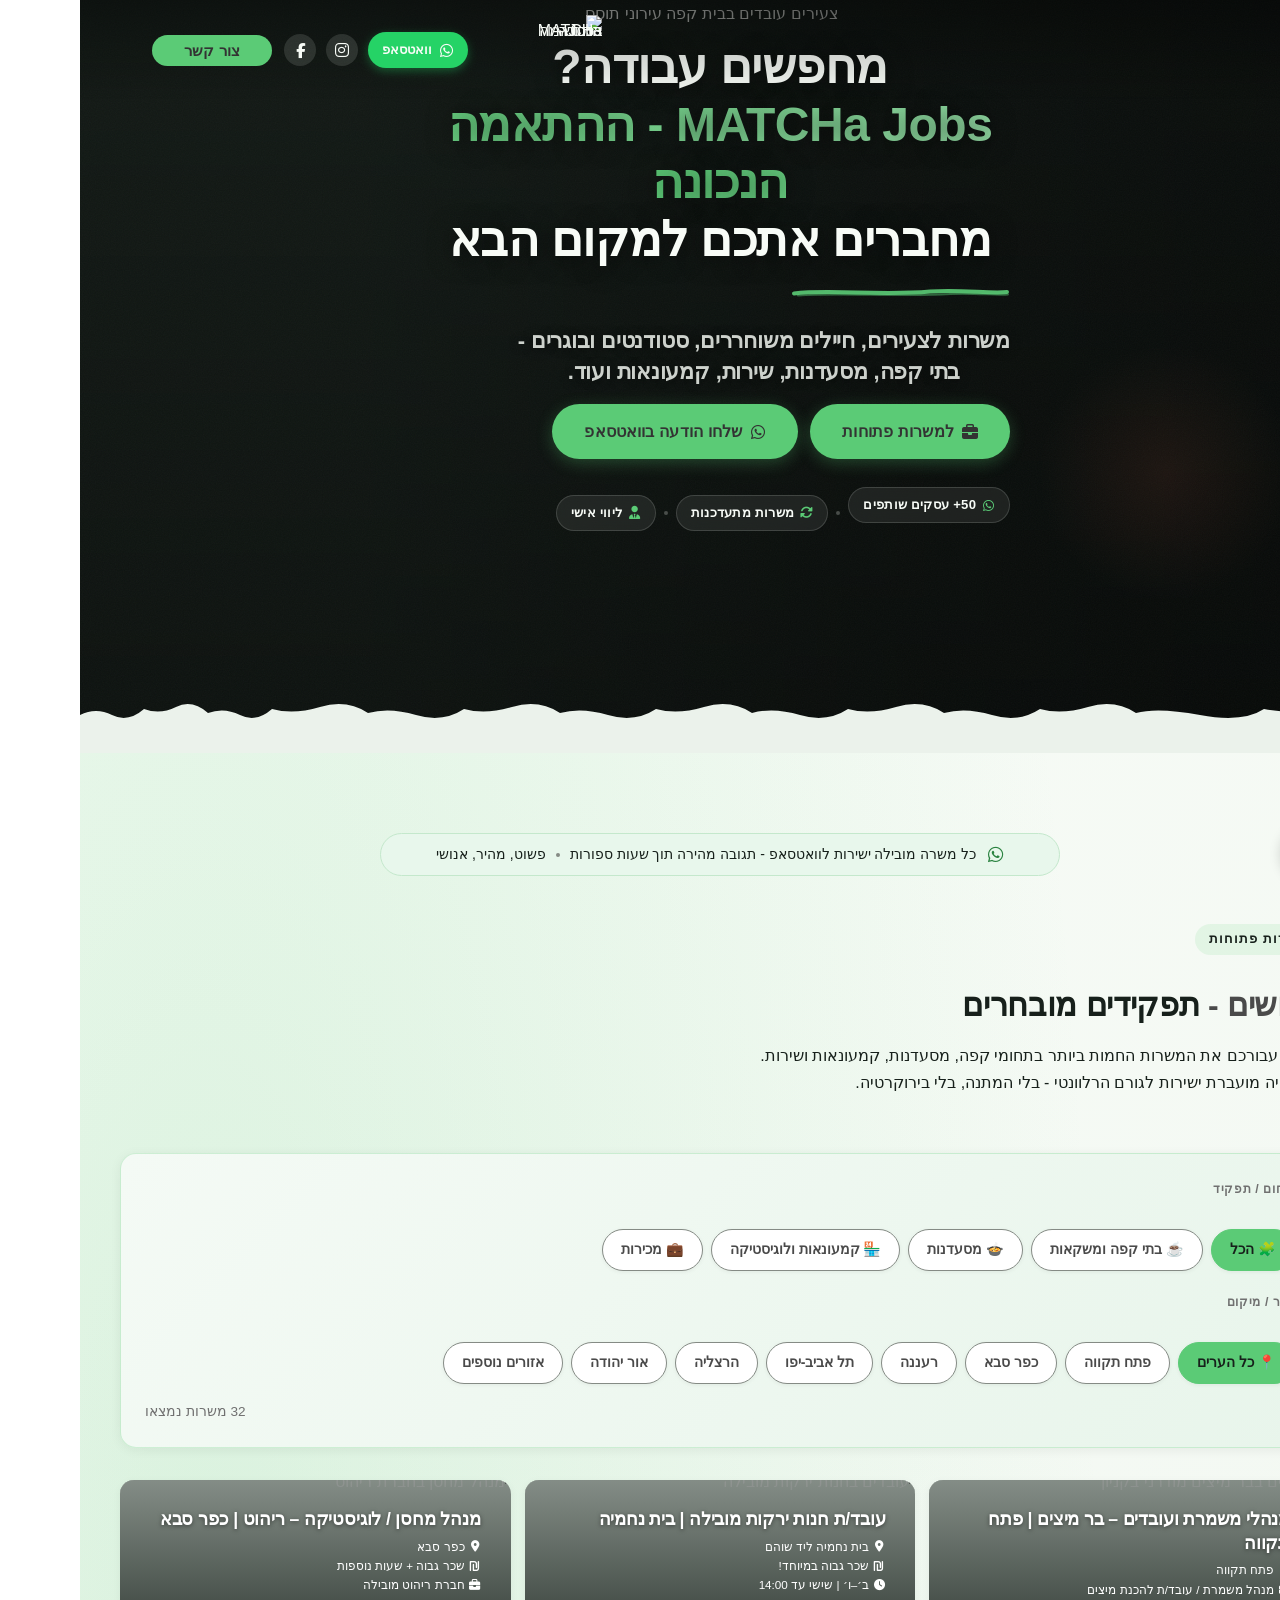
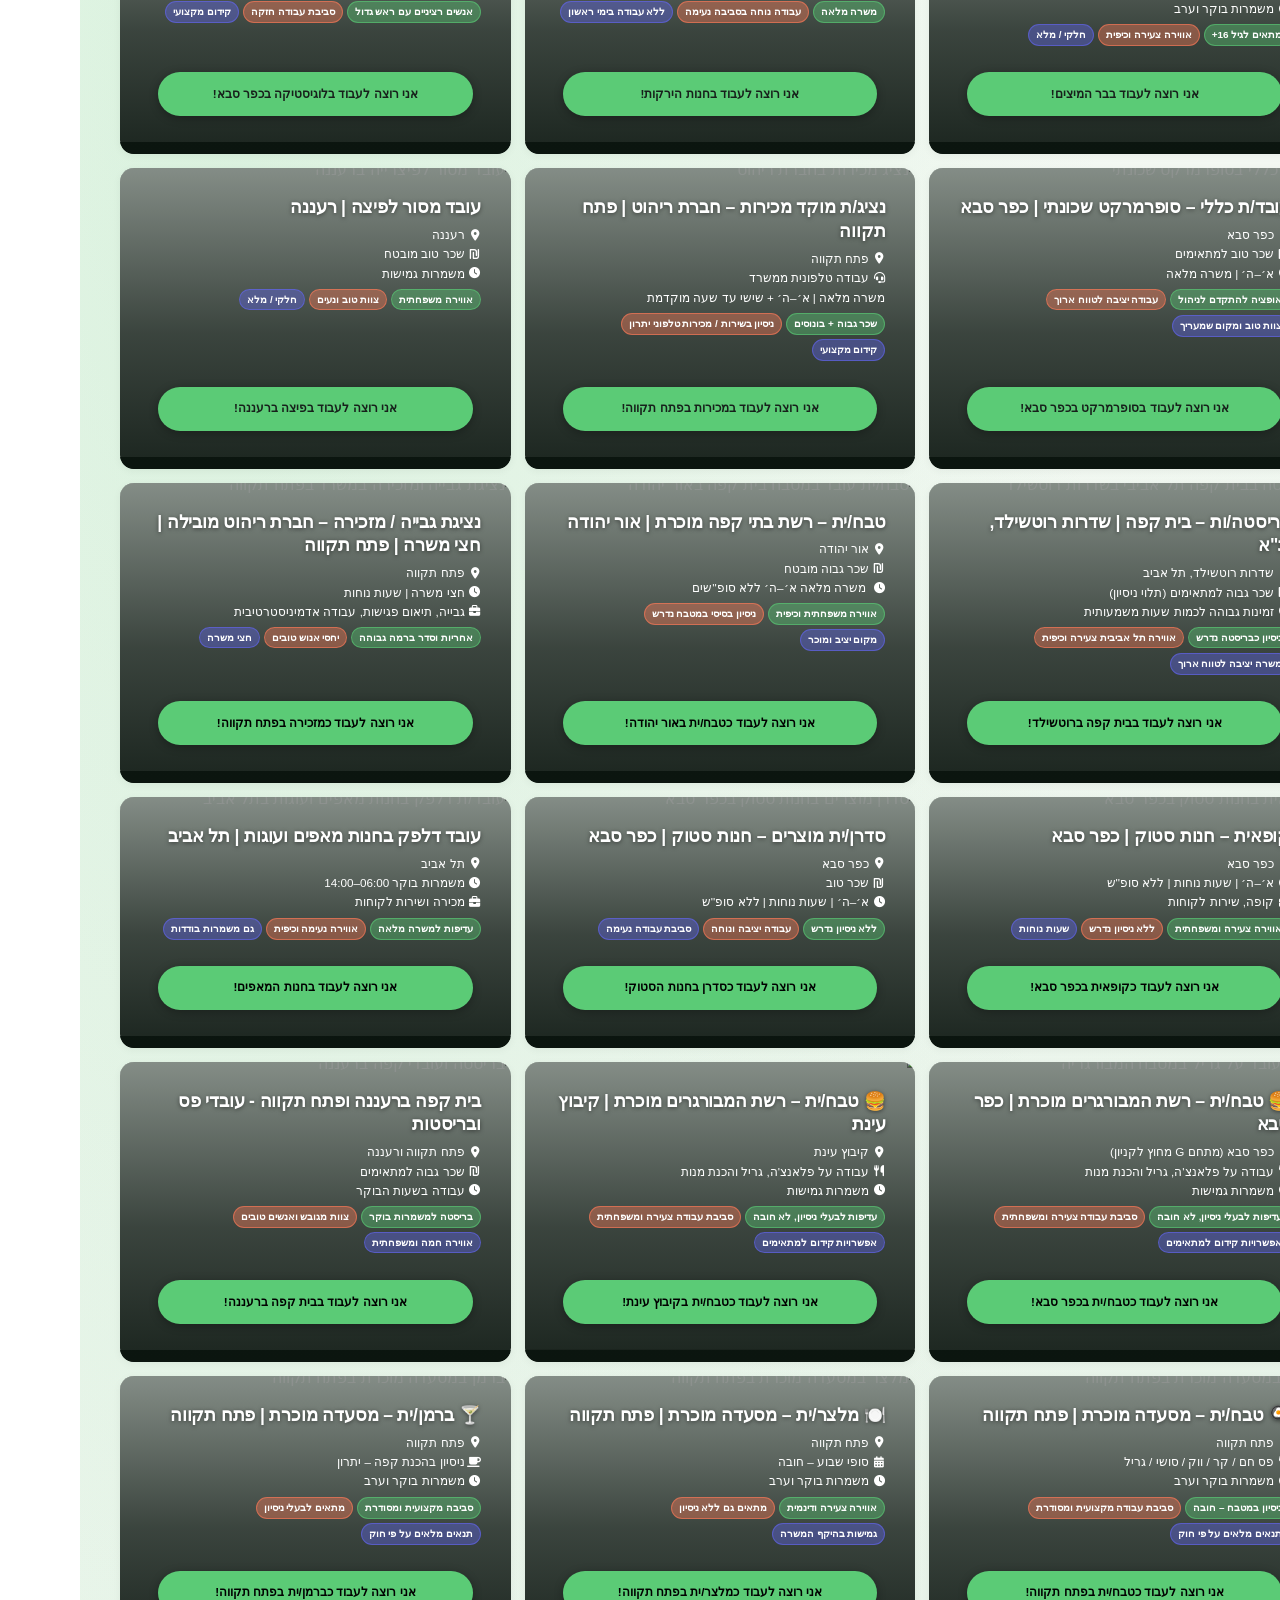
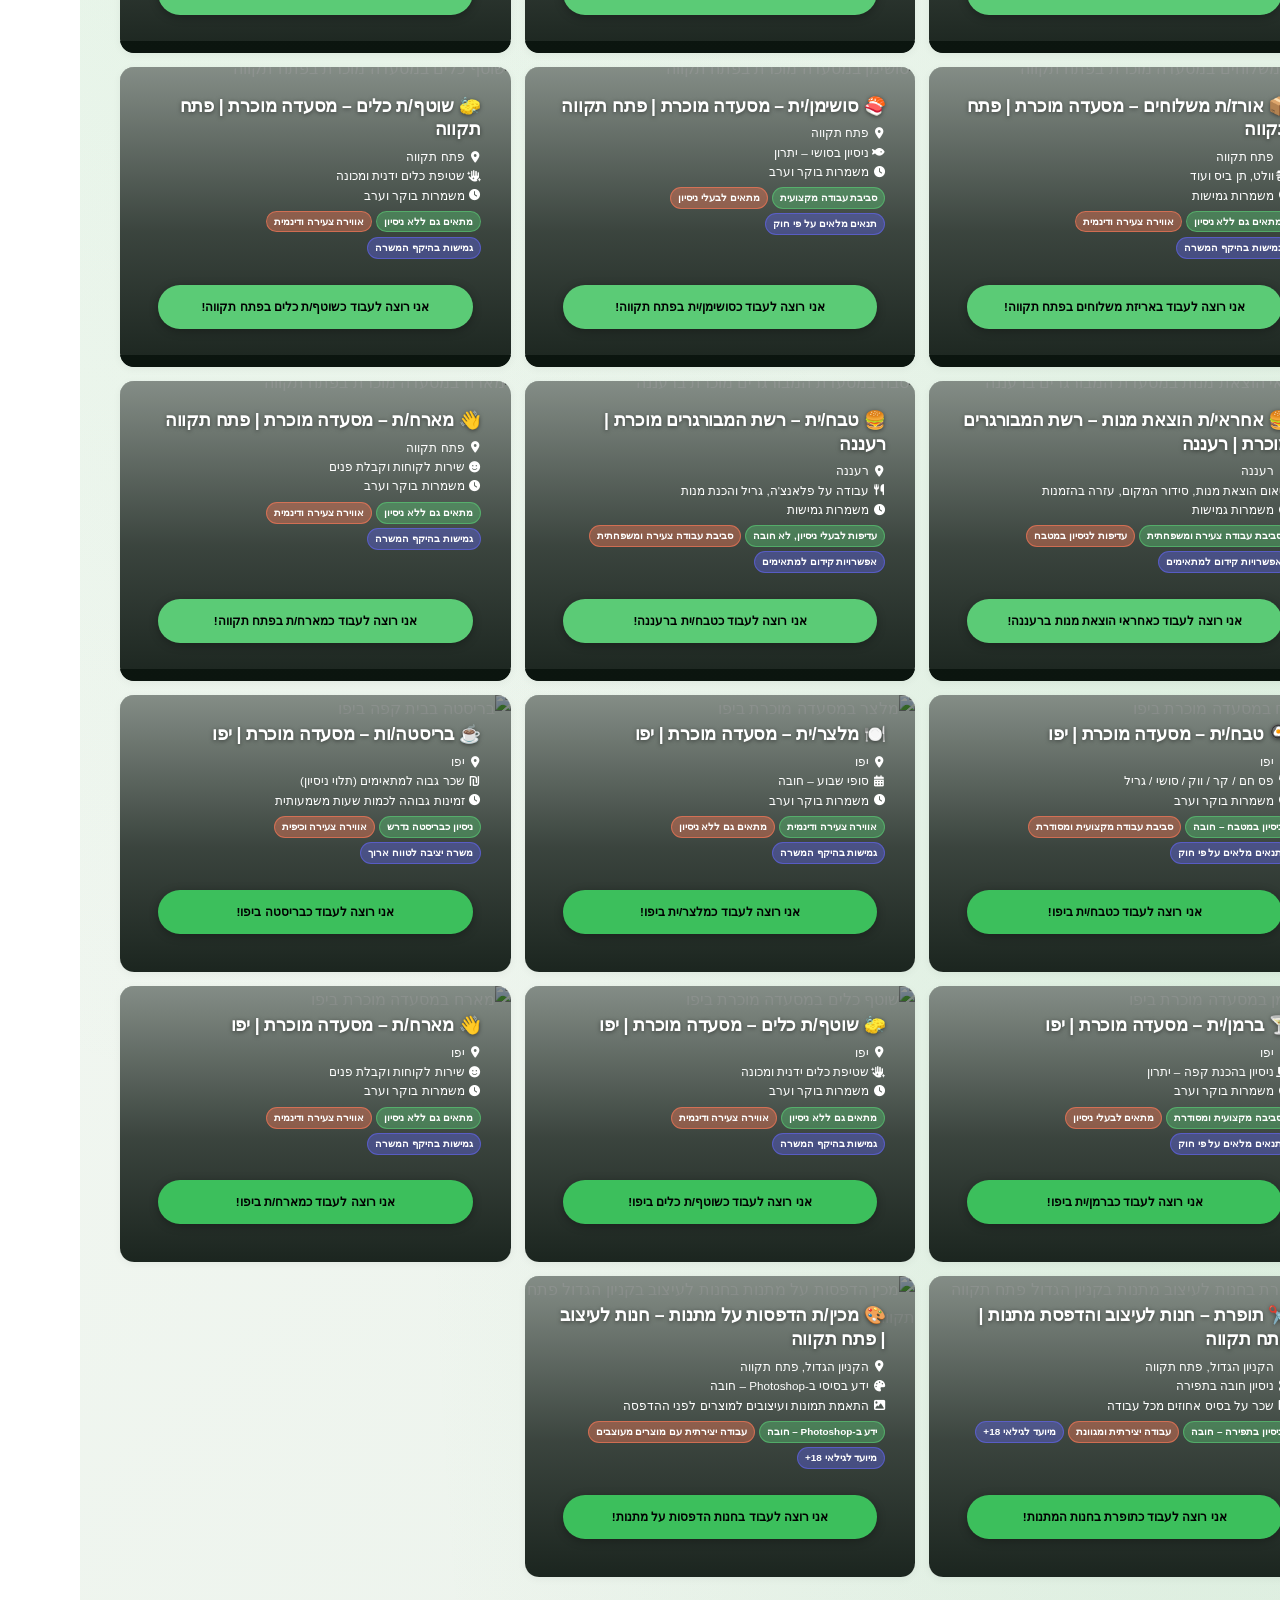
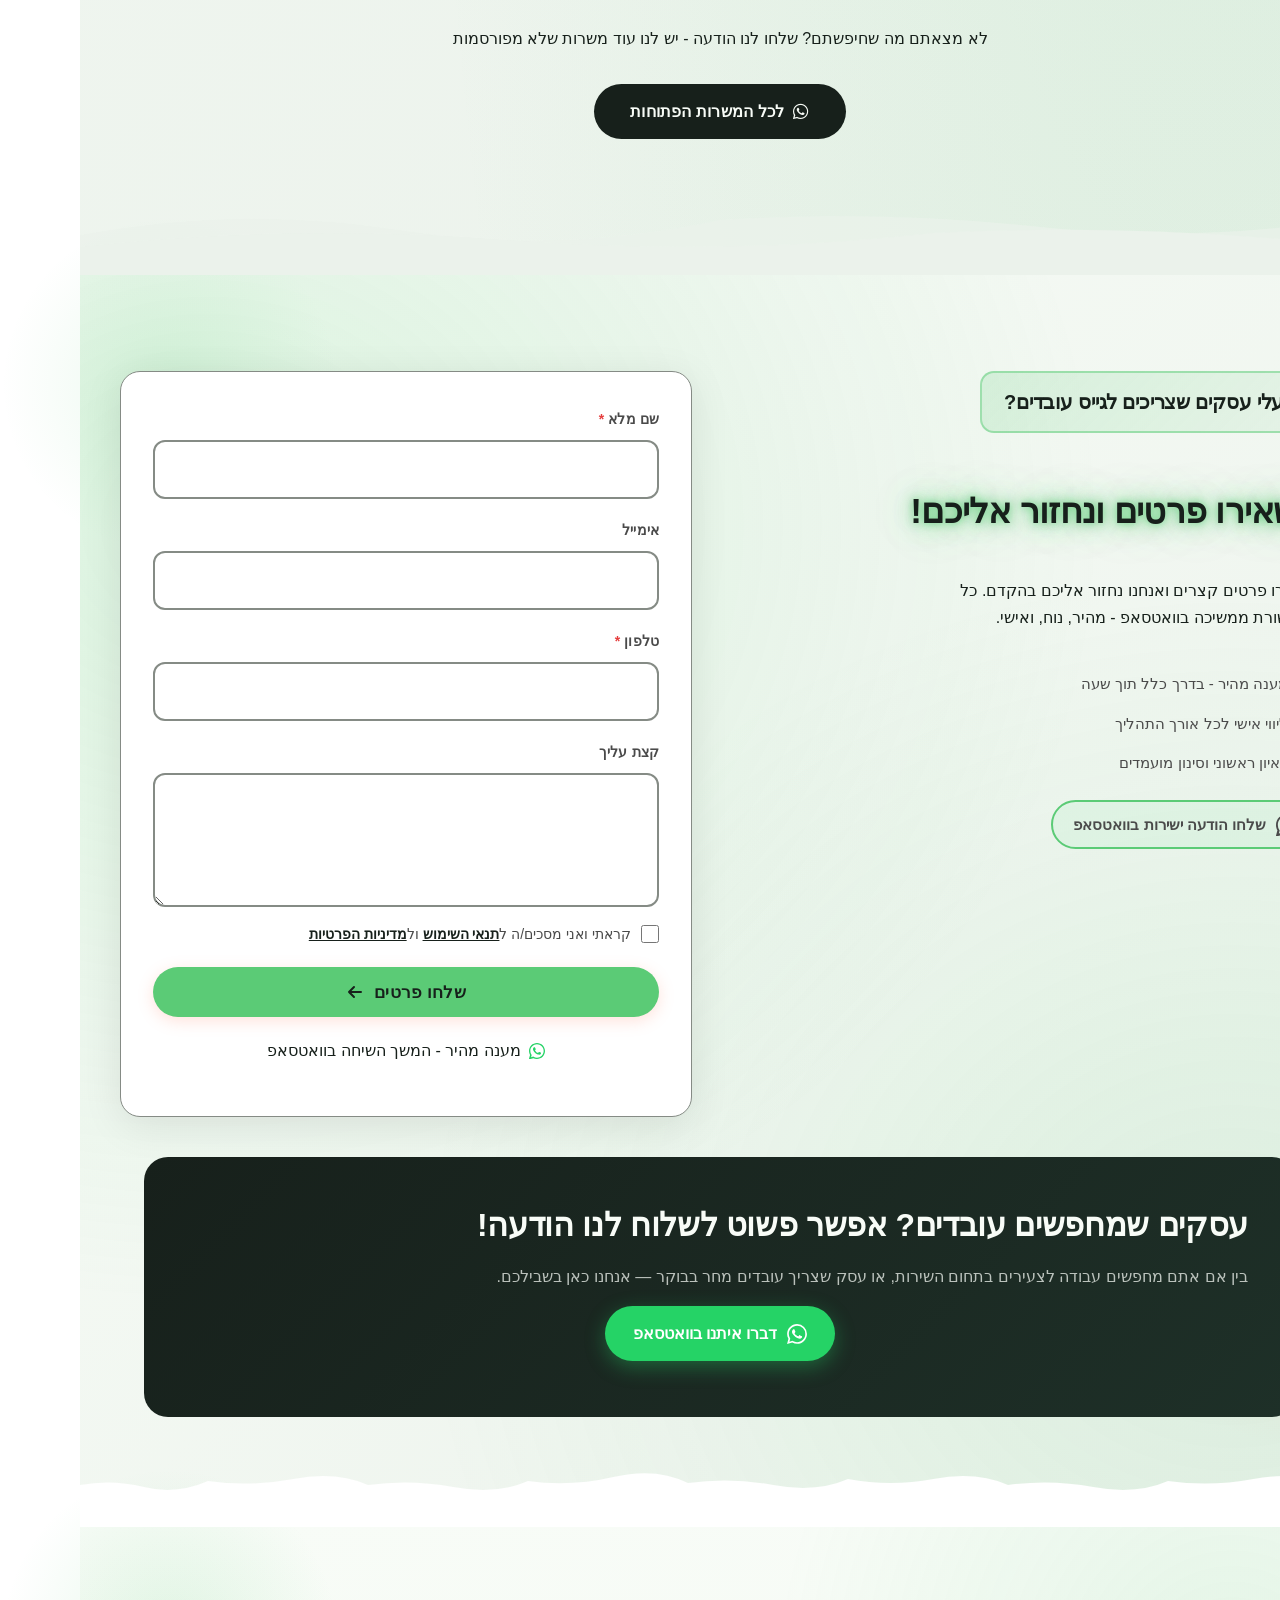
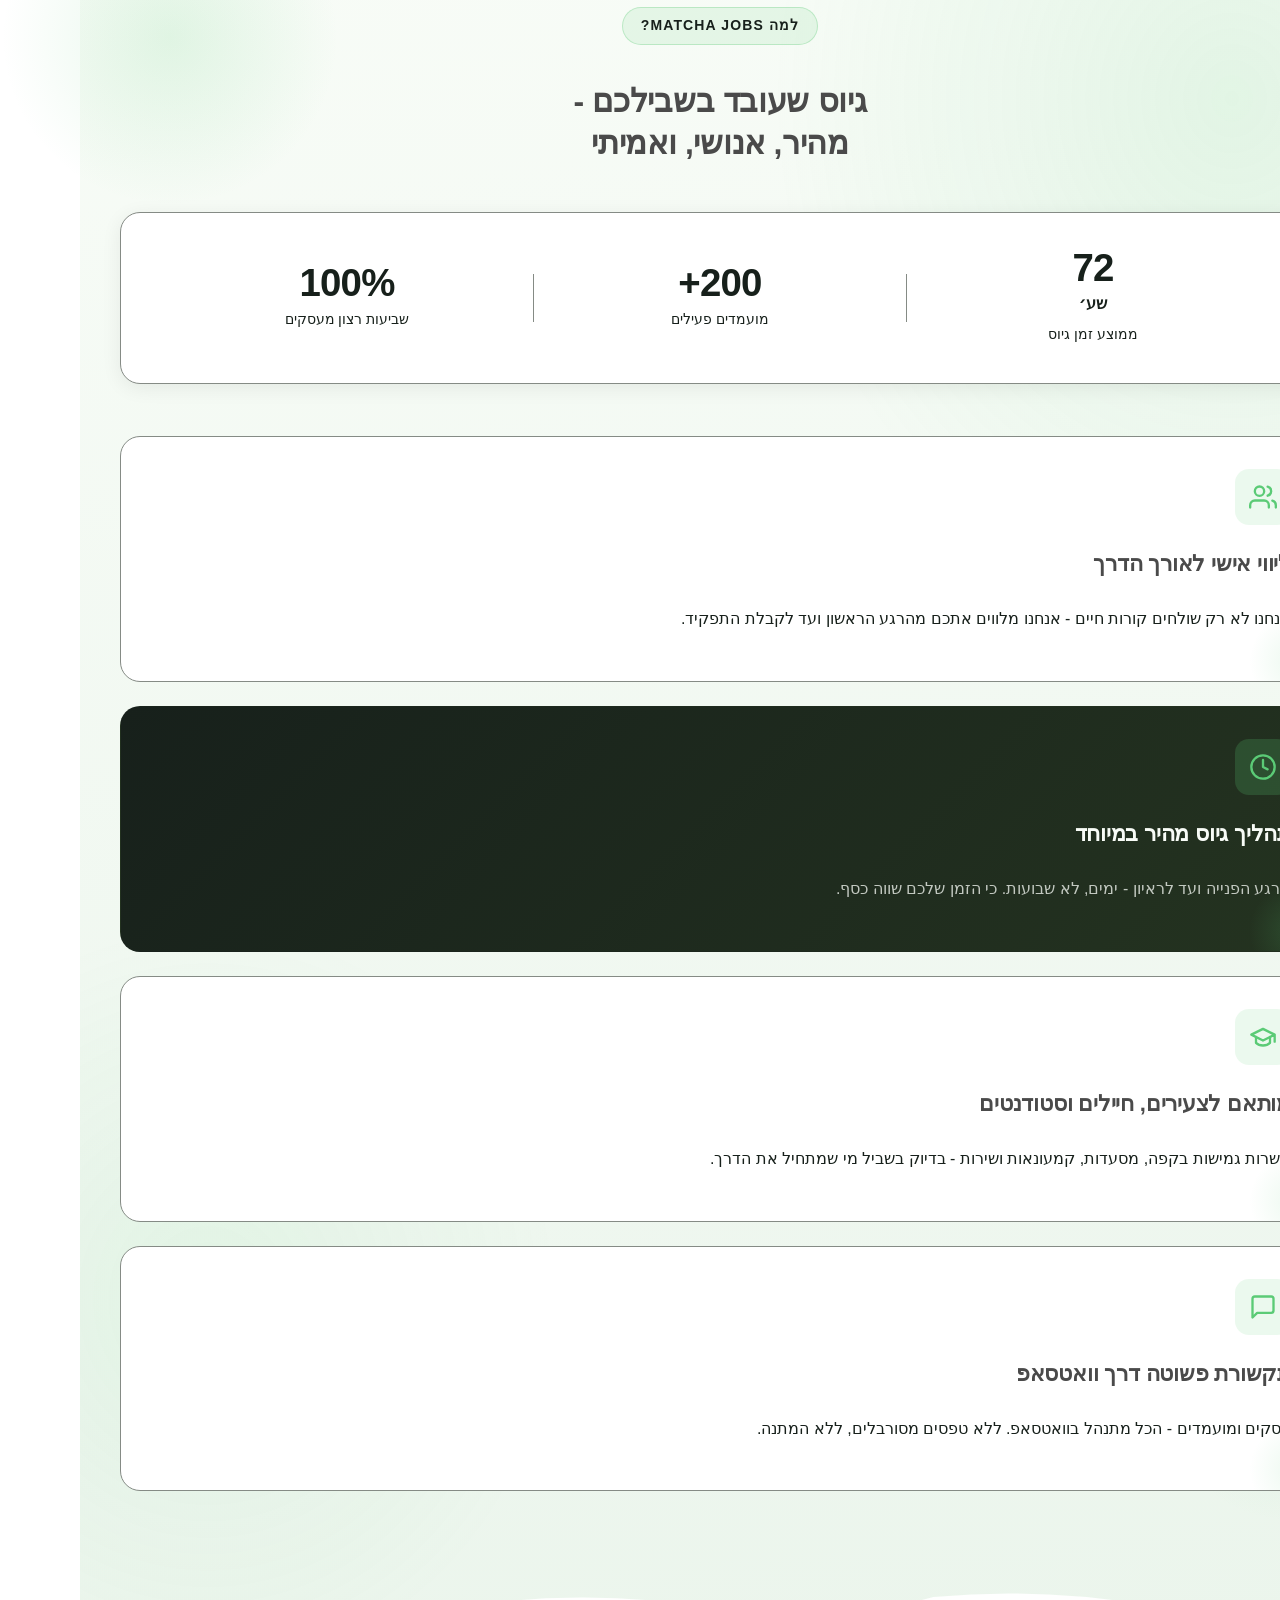
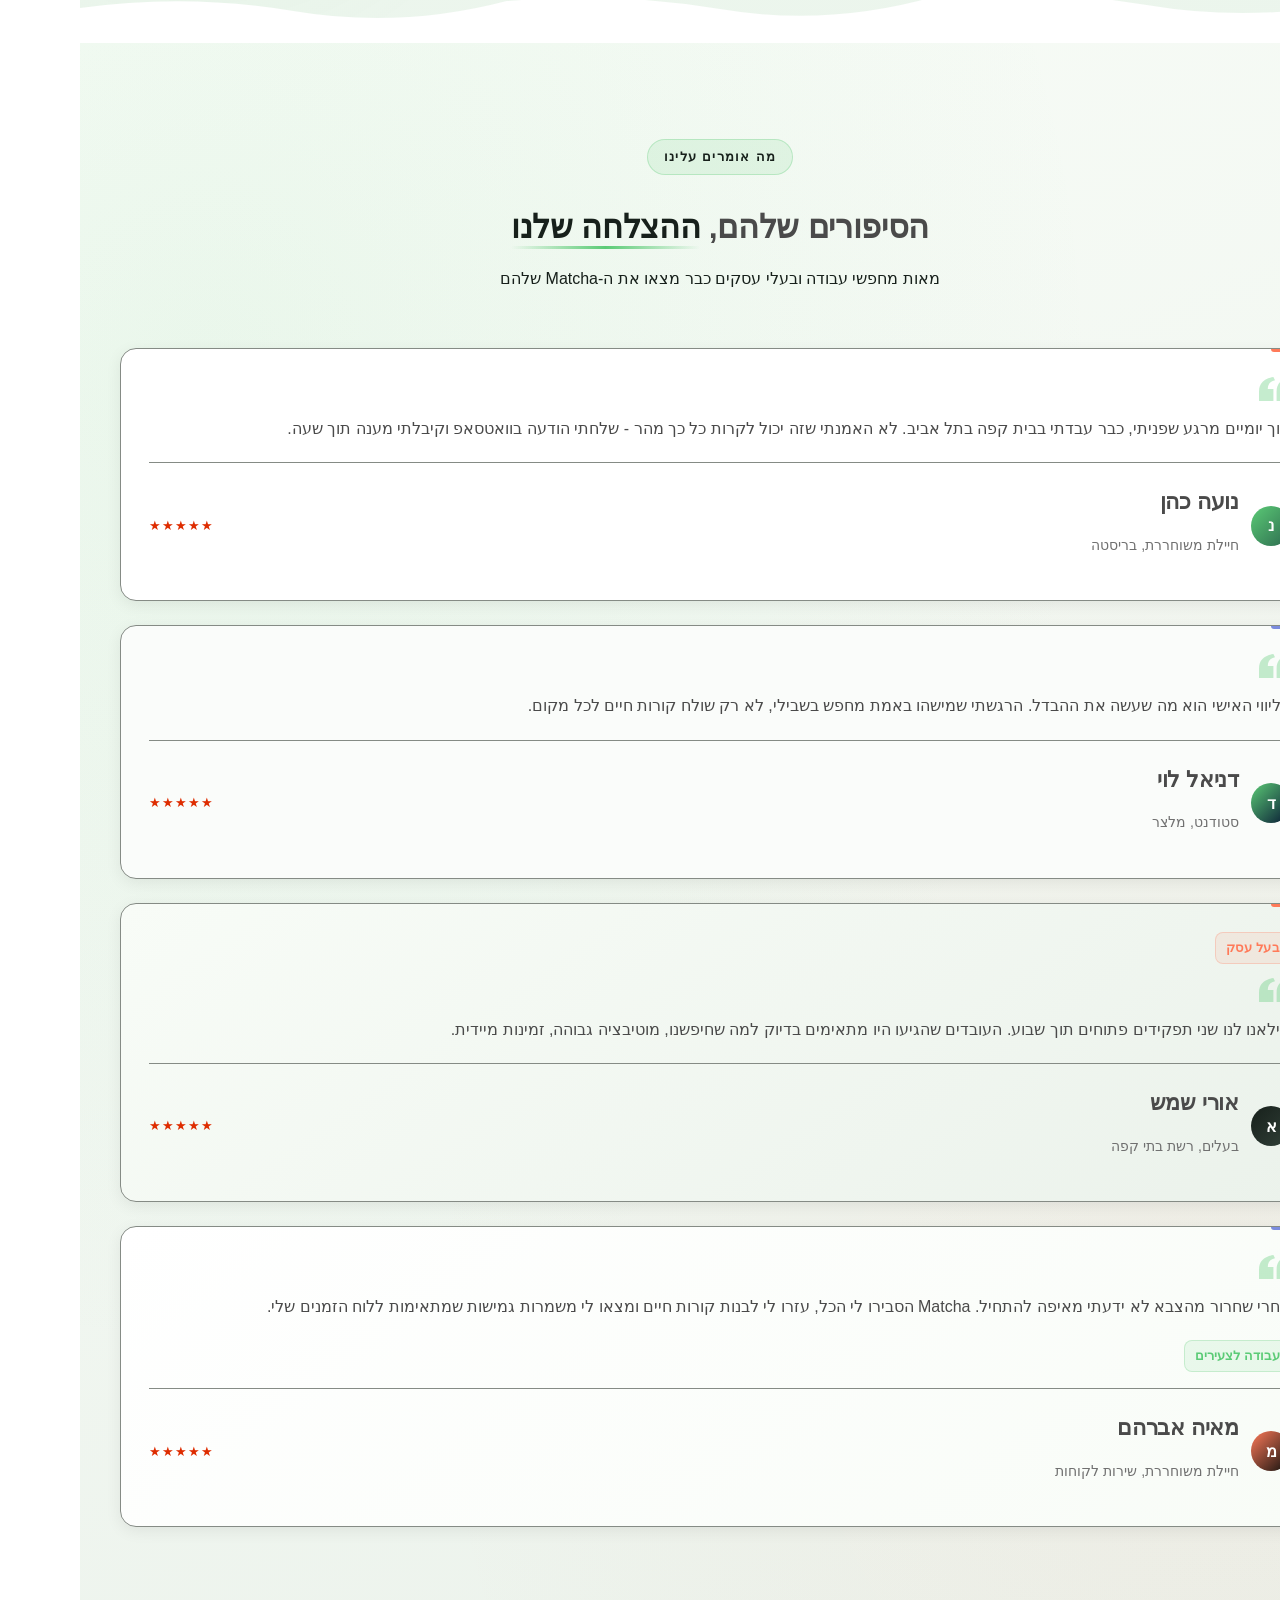
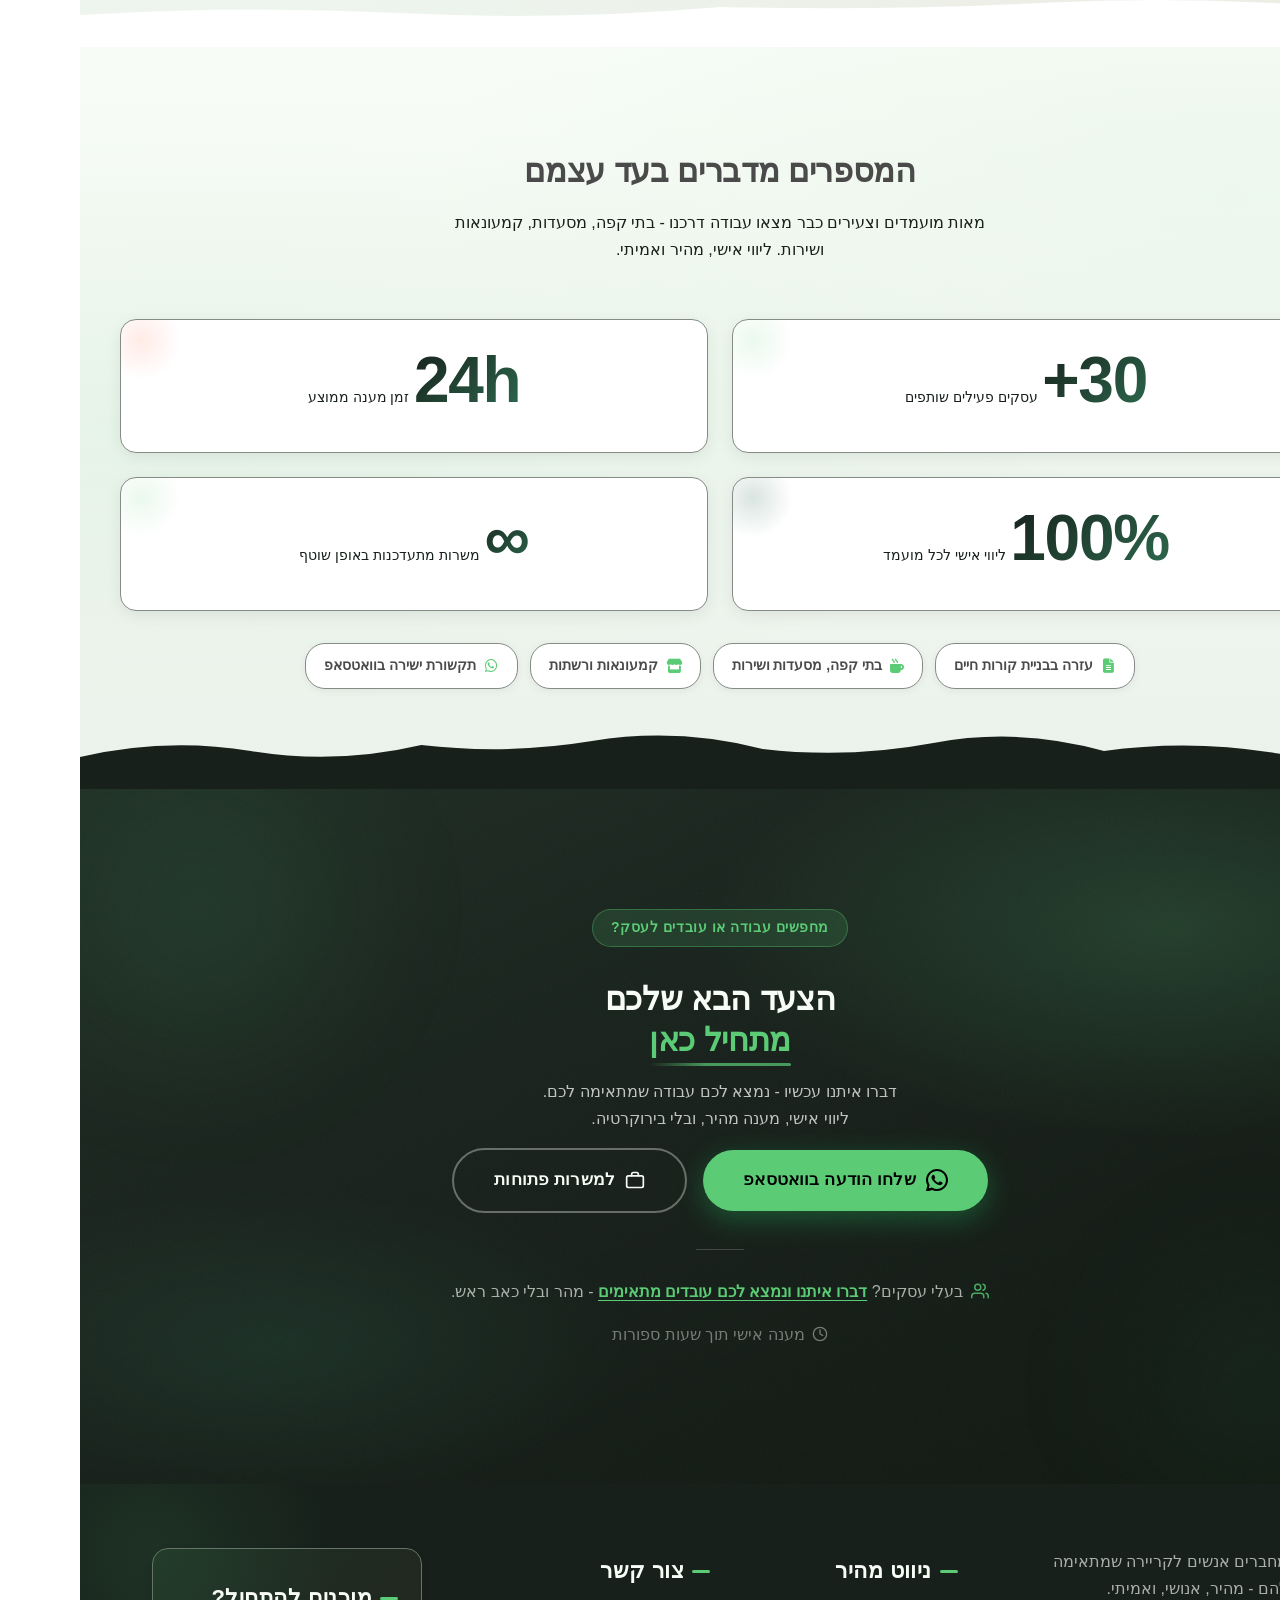
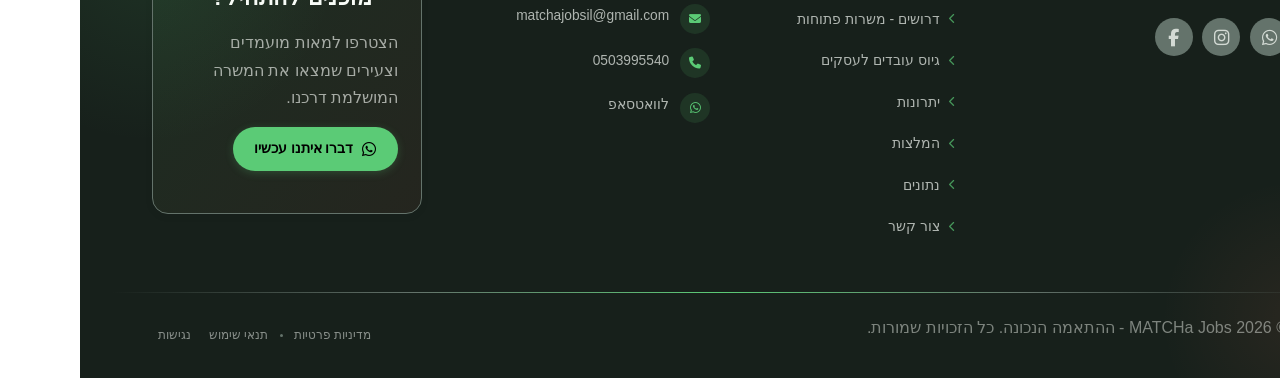
==== commit bae98019: "Background sync: Progressive GitHub Sync" ====
--- a/index.html
+++ b/index.html
@@ -1607,7 +1607,7 @@
     <section id="hero" class="index-hero-section" data-layout-spec="בית-hero" dir="rtl" data-hero-type="fullscreen-scrim" data-zappy-content-align="upper-center">
   <!-- Background Image -->
   <div class="index-hero-bg">
-    <div data-zappy-zoom-wrapper="true" data-element-id="img-1778187311826-2phwcwij2" data-element-type="image" data-zappy-zoom-wrapper-width-mode="full" style="position: absolute; top: 0px !important; left: 0px !important; width: 100%; height: 100%; max-width: none; margin-left: 0px !important; margin-right: 0px !important; z-index: 1 !important; overflow: hidden; inset: 0; max-height: none" data-zappy-zoom-clip="true" data-zappy-wrapper-margins-applied="true" data-zappy-zoom-wrapper-align="center"><img loading="eager" fetchpriority="high" data-hero-bg="true" data-placeholder="index-hero-image-1" data-context="Young energetic Israeli workers in a lively urban hospitality setting — baristas, café staff, and retail workers smiling and working together in a modern Tel Aviv café or restaurant. Warm ambient lighting, colorful urban environment, multicultural young adults aged 18-28. Lifestyle photography style, slightly desaturated with rich contrast, cinematic mood. Full-bleed background image for a recruitment brand." width="1200" height="700" src="/assets/site-index-hero-image-1-1784557491573-pzhnsd.webp?v=1784557491573" alt="צעירים עובדים בבית קפה עירוני תוסס" data-hero-background="true" data-element-type="image" data-element-id="img-1778187311826-2phwcwij2" data-zappy-original-width="1686.363525390625" data-zappy-original-height="770" data-zappy-object-position="50% 35%" style="object-fit: cover; object-position: 50% 35%; margin: 0; display: block !important; position: absolute; left: -2.5%; top: -1.75%; width: 105%; height: 105%; max-width: none; max-height: none" data-zappy-mobile-object-position="50% 30%" data-zappy-mobile-zoom="1.0" data-zappy-mobile-src="/assets/site-index-hero-image-1-1778246426739-ng2t9p.webp?v=1778246428959" data-zappy-original-src="/assets/site-index-hero-image-1-1778188332815-odk3ib.webp?v=1778188335302" data-zappy-zoom="1.05" decoding="async"></div>
+    <div data-zappy-zoom-wrapper="true" data-element-id="img-1778187311826-2phwcwij2" data-element-type="image" data-zappy-zoom-wrapper-width-mode="full" style="position: absolute; top: 0px !important; left: 0px !important; width: 100%; height: 100%; max-width: none; margin-left: 0px !important; margin-right: 0px !important; z-index: 1 !important; overflow: hidden; inset: 0; max-height: none" data-zappy-zoom-clip="true" data-zappy-wrapper-margins-applied="true" data-zappy-zoom-wrapper-align="center"><img loading="eager" fetchpriority="high" data-hero-bg="true" data-placeholder="index-hero-image-1" data-context="Young energetic Israeli workers in a lively urban hospitality setting — baristas, café staff, and retail workers smiling and working together in a modern Tel Aviv café or restaurant. Warm ambient lighting, colorful urban environment, multicultural young adults aged 18-28. Lifestyle photography style, slightly desaturated with rich contrast, cinematic mood. Full-bleed background image for a recruitment brand." width="1200" height="700" src="/assets/site-index-hero-image-1-1784557491573-pzhnsd.webp?v=1784557491573" alt="צעירים עובדים בבית קפה עירוני תוסס" data-hero-background="true" data-element-type="image" data-element-id="img-1778187311826-2phwcwij2" data-zappy-original-width="1686.363525390625" data-zappy-original-height="770" data-zappy-object-position="50% 35%" style="object-fit: cover; object-position: 50% 35%; margin: 0; display: block !important; position: absolute; left: -2.5%; top: -1.75%; width: 105%; height: 105%; max-width: none; max-height: none" data-zappy-mobile-object-position="50% 30%" data-zappy-mobile-zoom="1.0" data-zappy-mobile-src="/assets/site-index-hero-image-1-1784557491573-pzhnsd.webp?v=1784557491573" data-zappy-original-src="/assets/site-index-hero-image-1-1778188332815-odk3ib.webp?v=1778188335302" data-zappy-zoom="1.05" decoding="async"></div>
   </div>
 
   <!-- Scrim Overlay -->
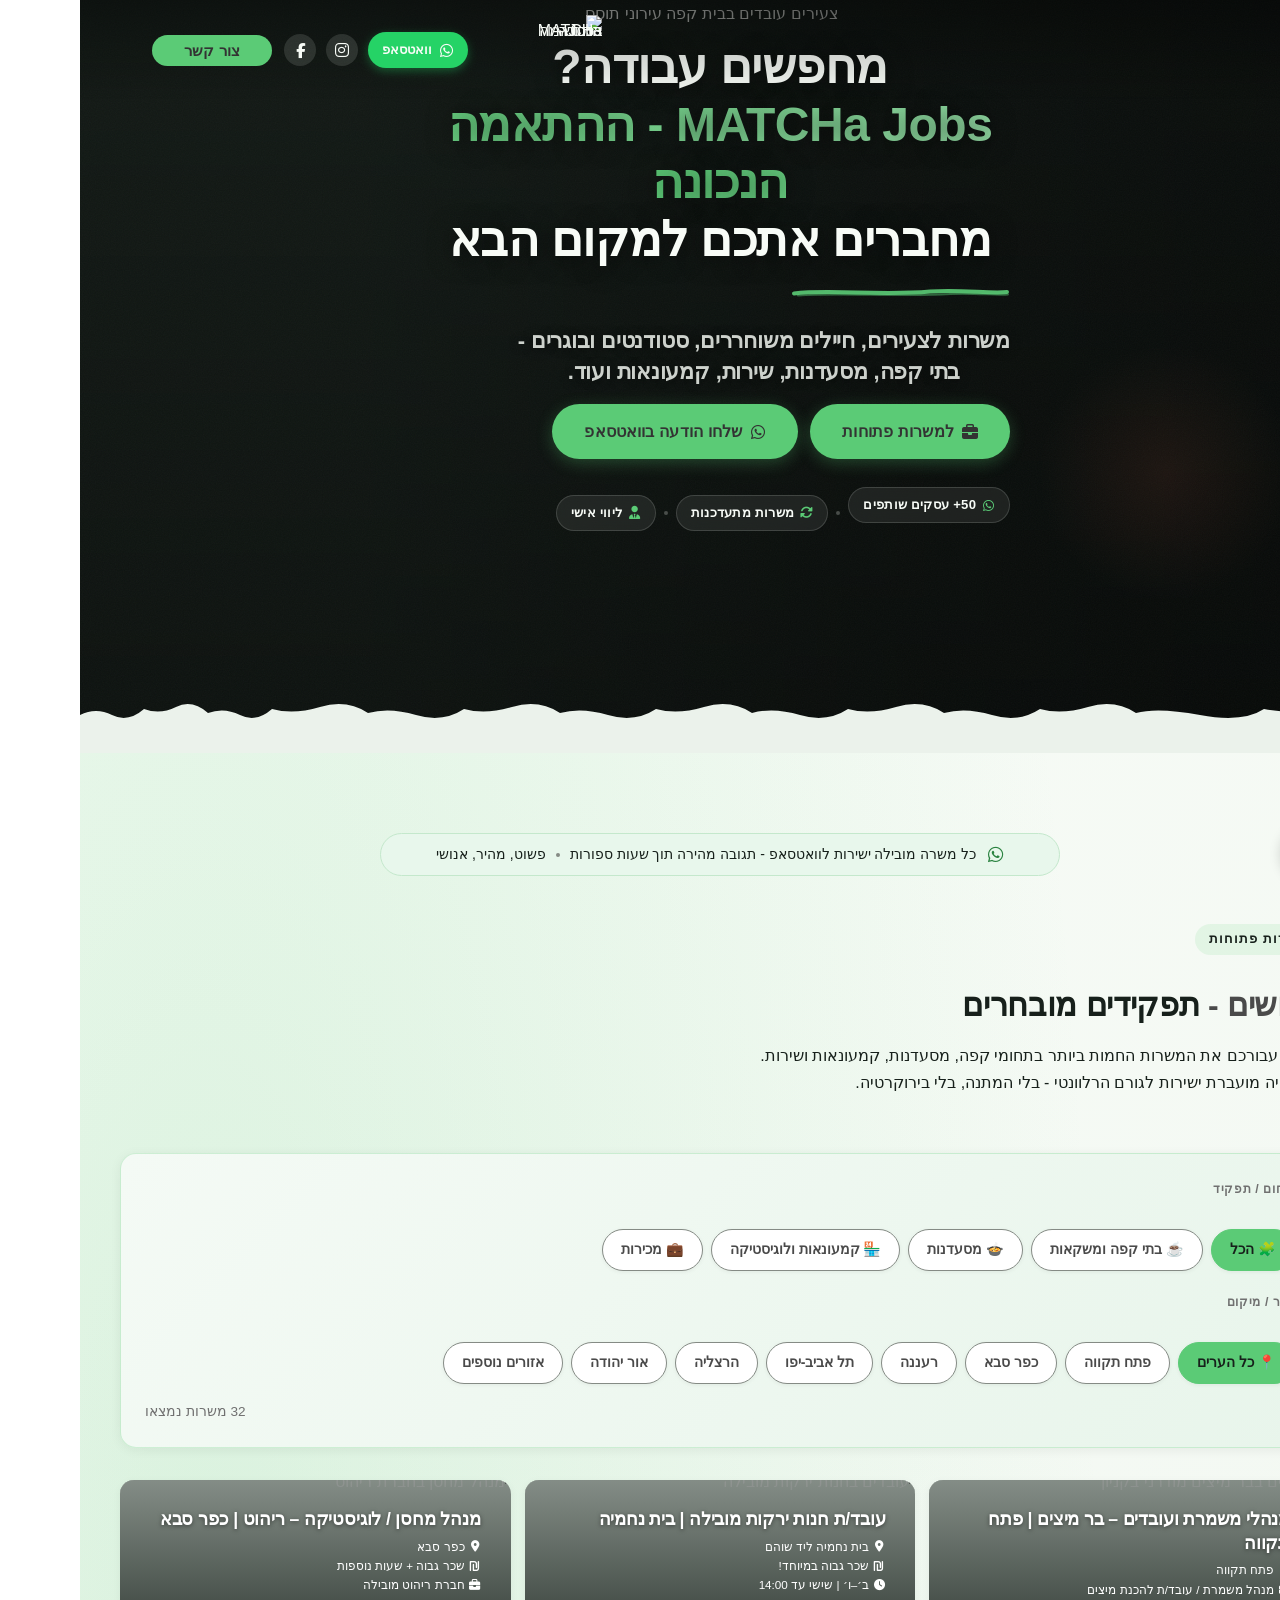
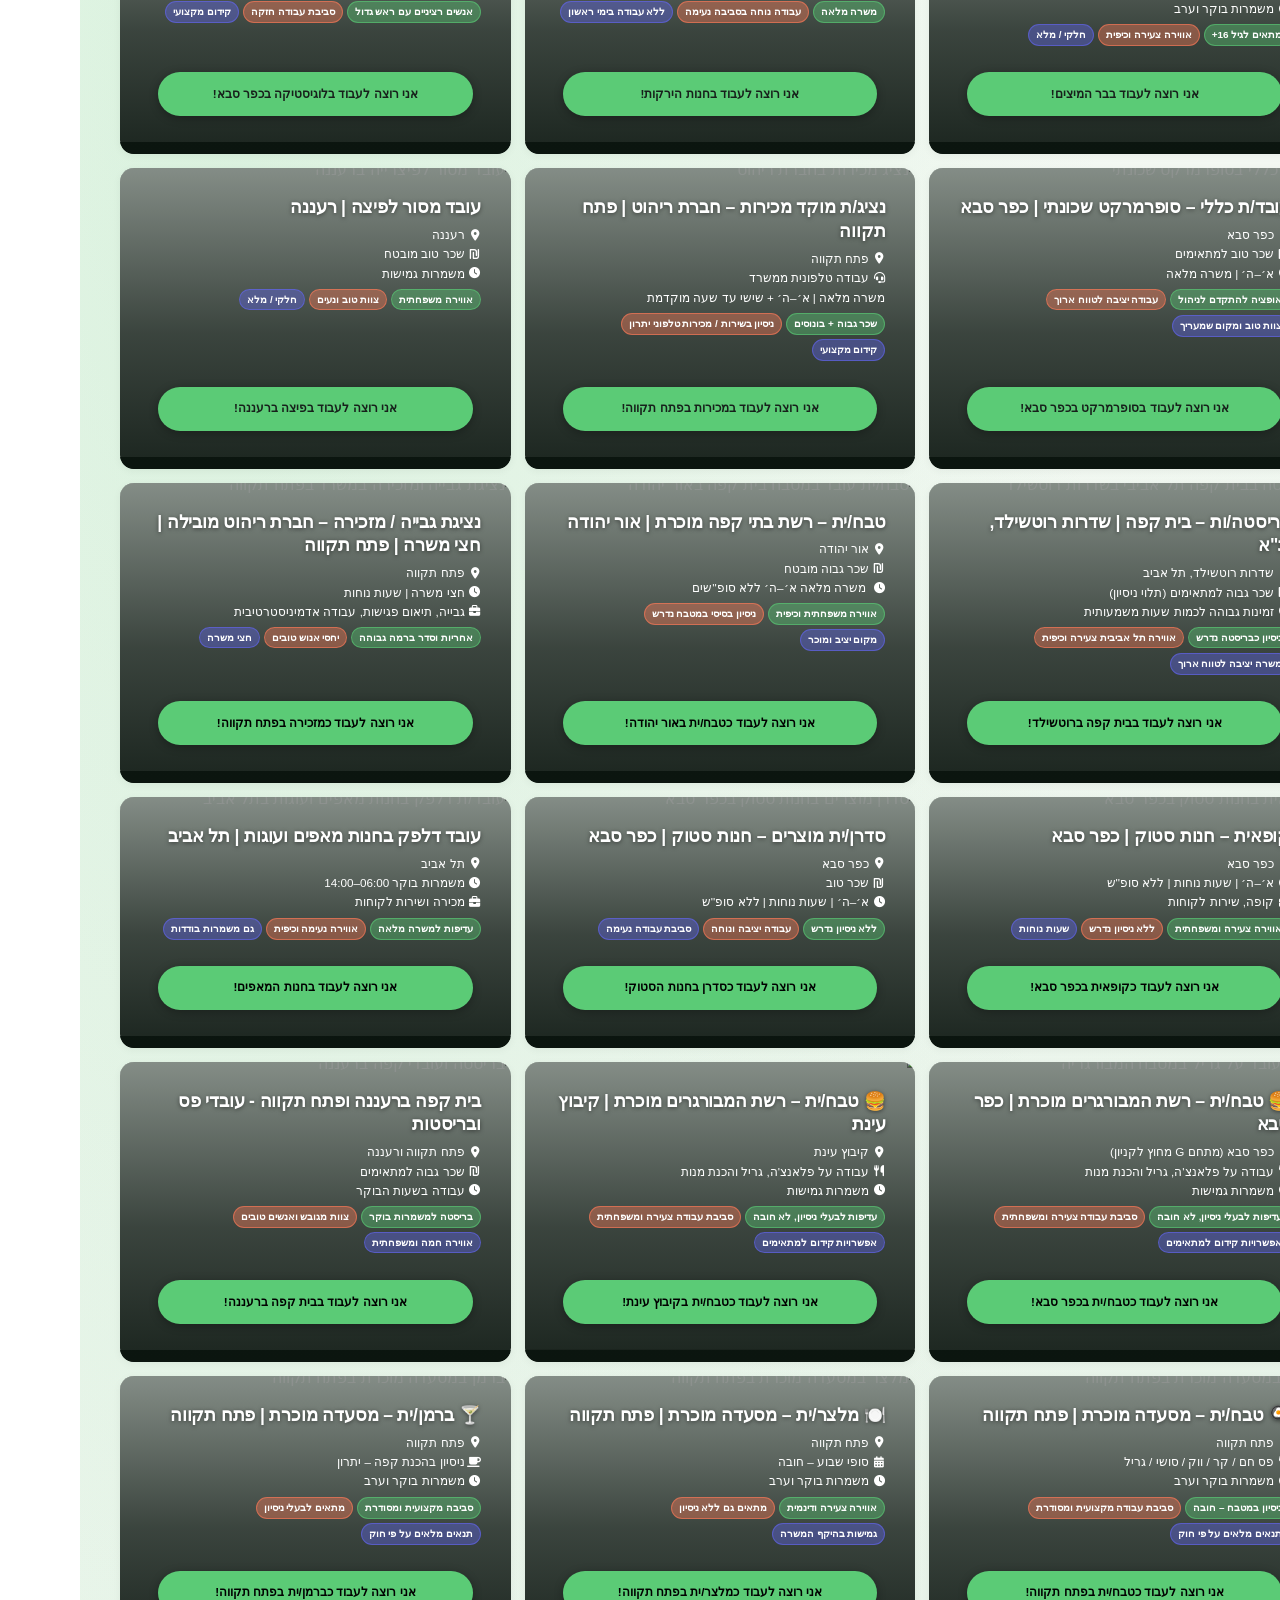
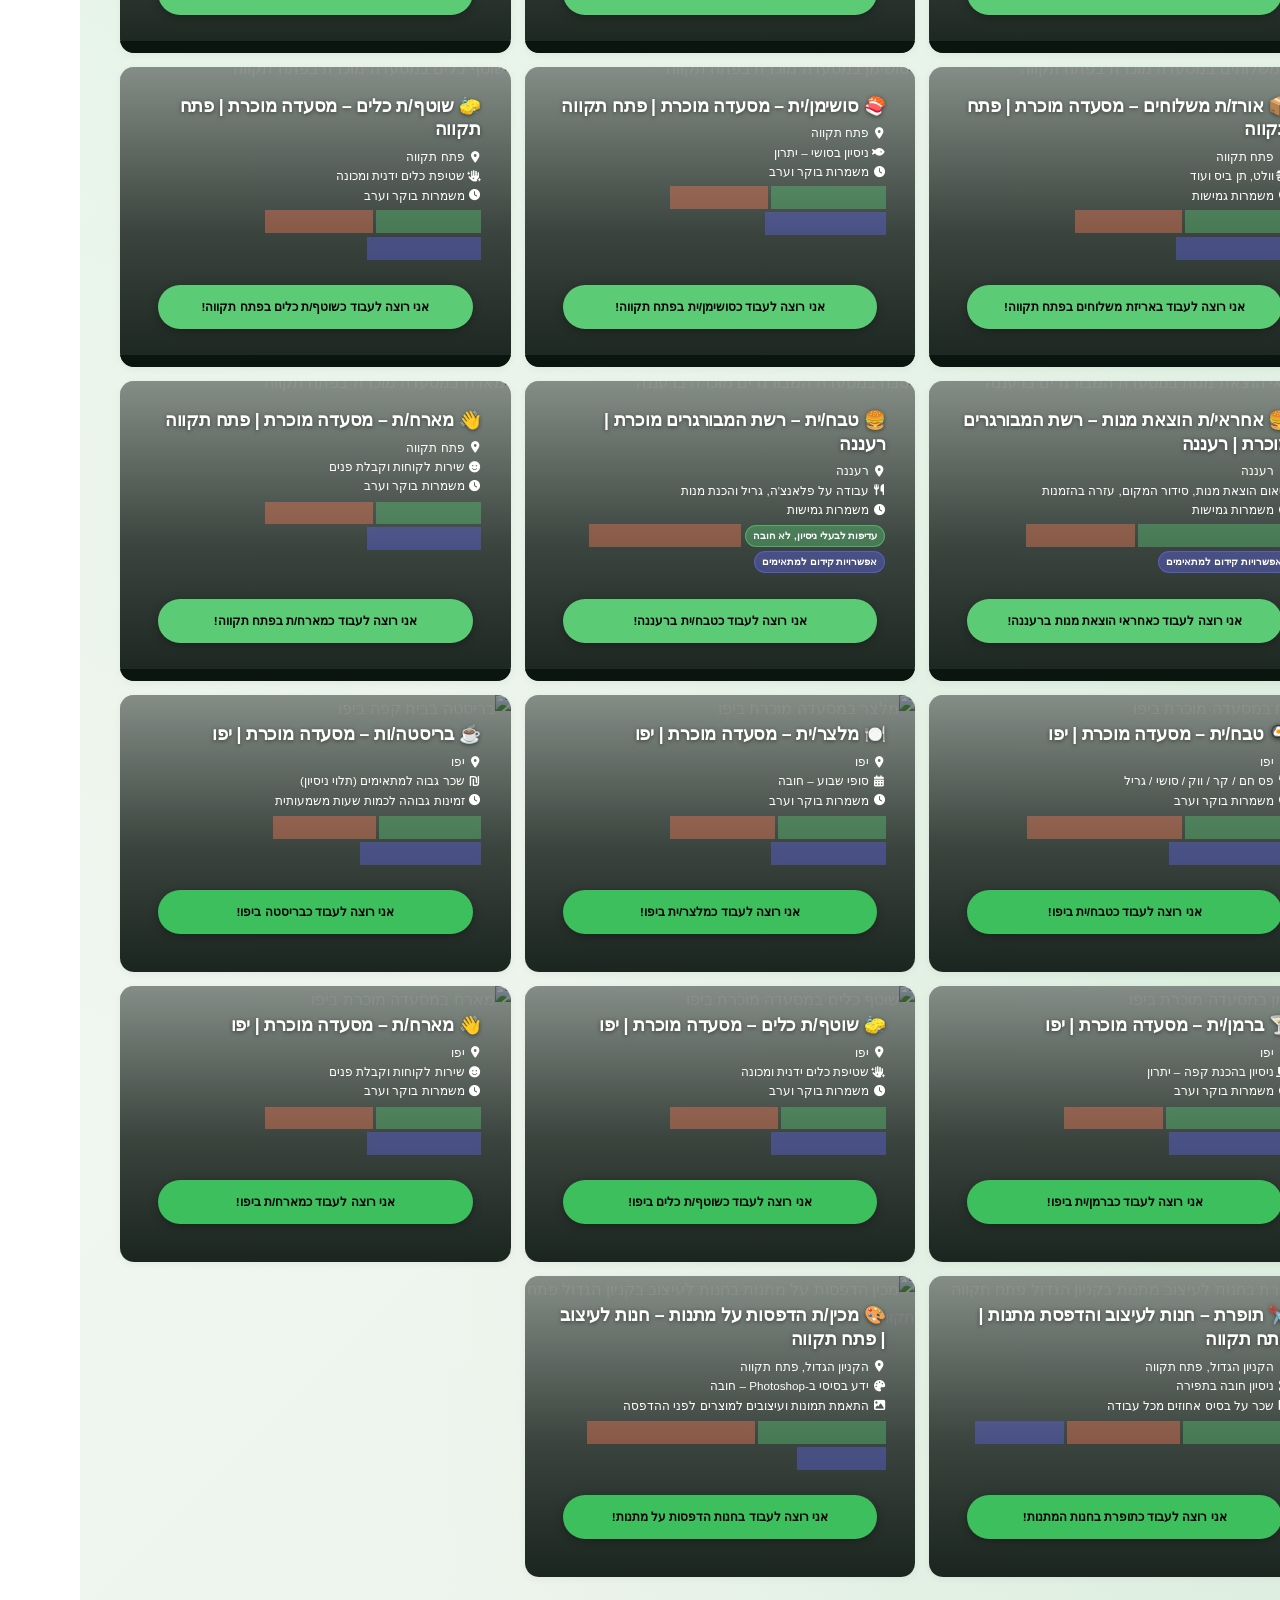
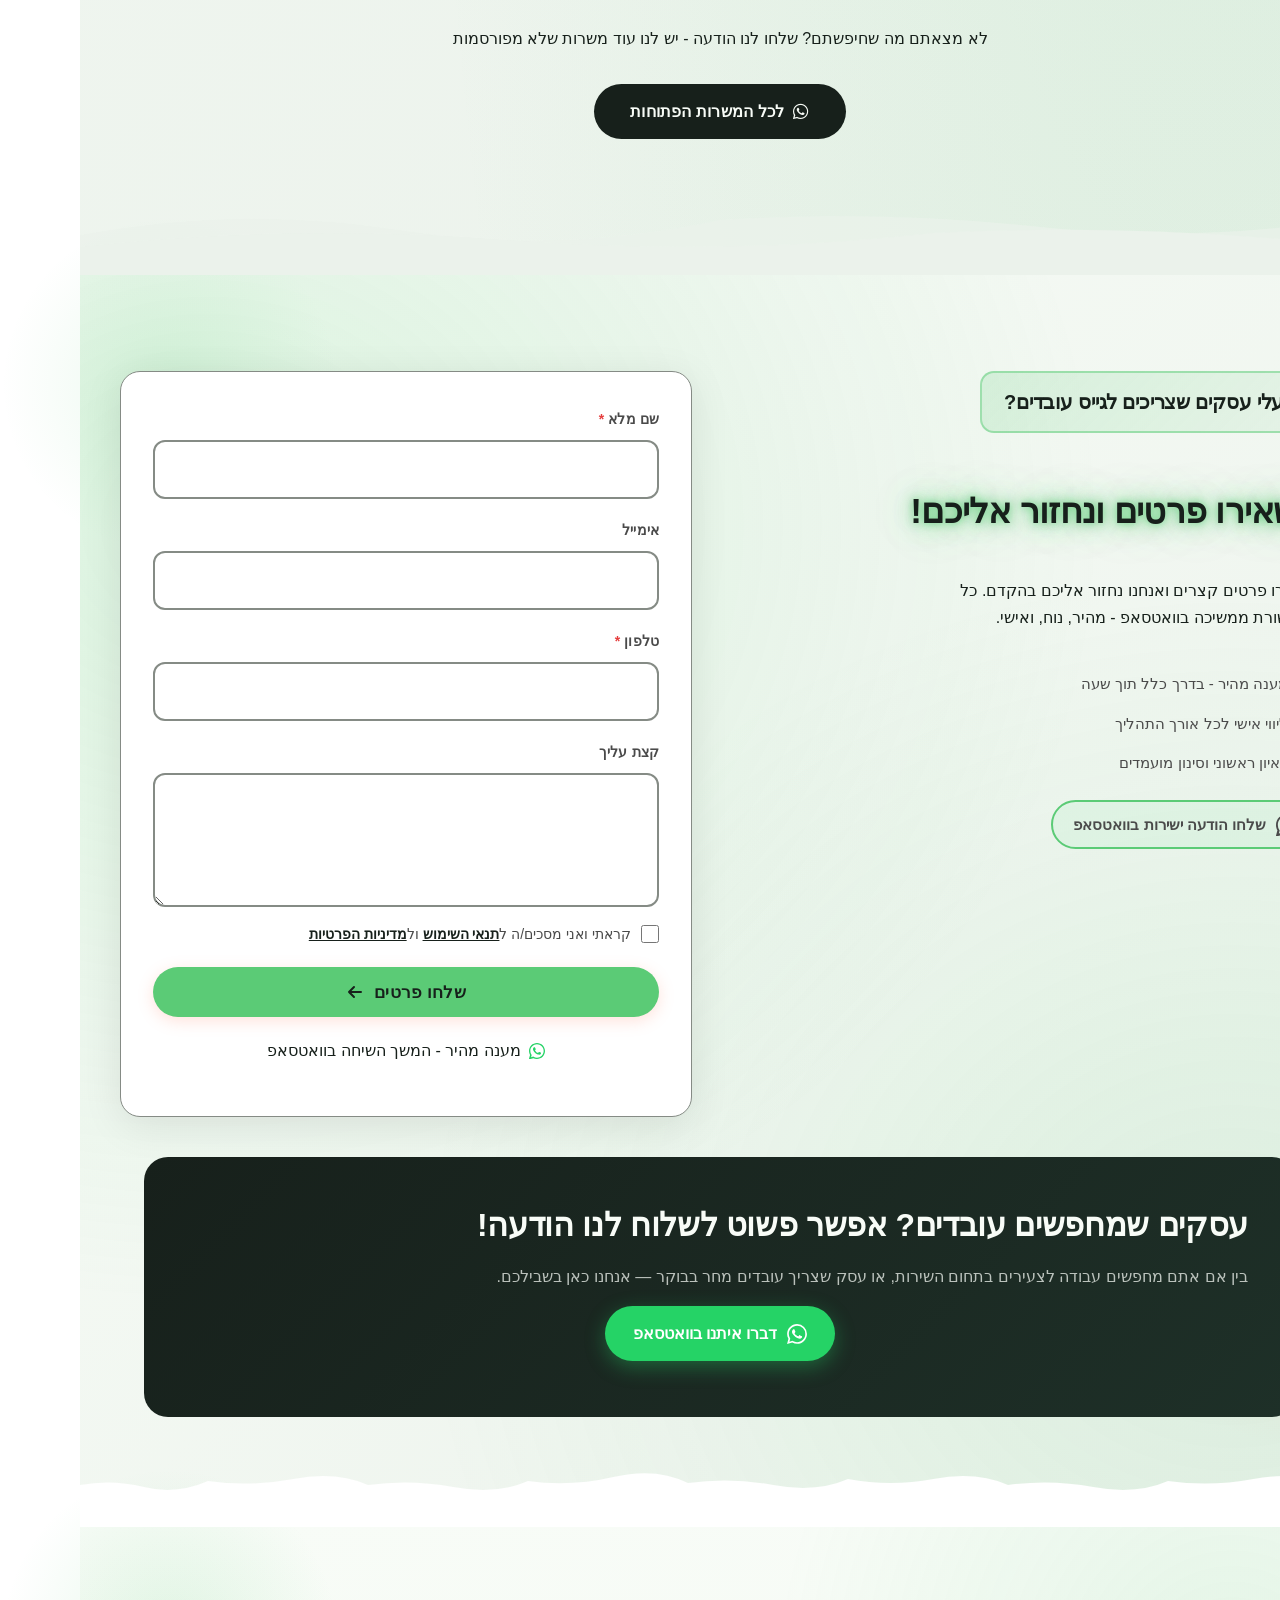
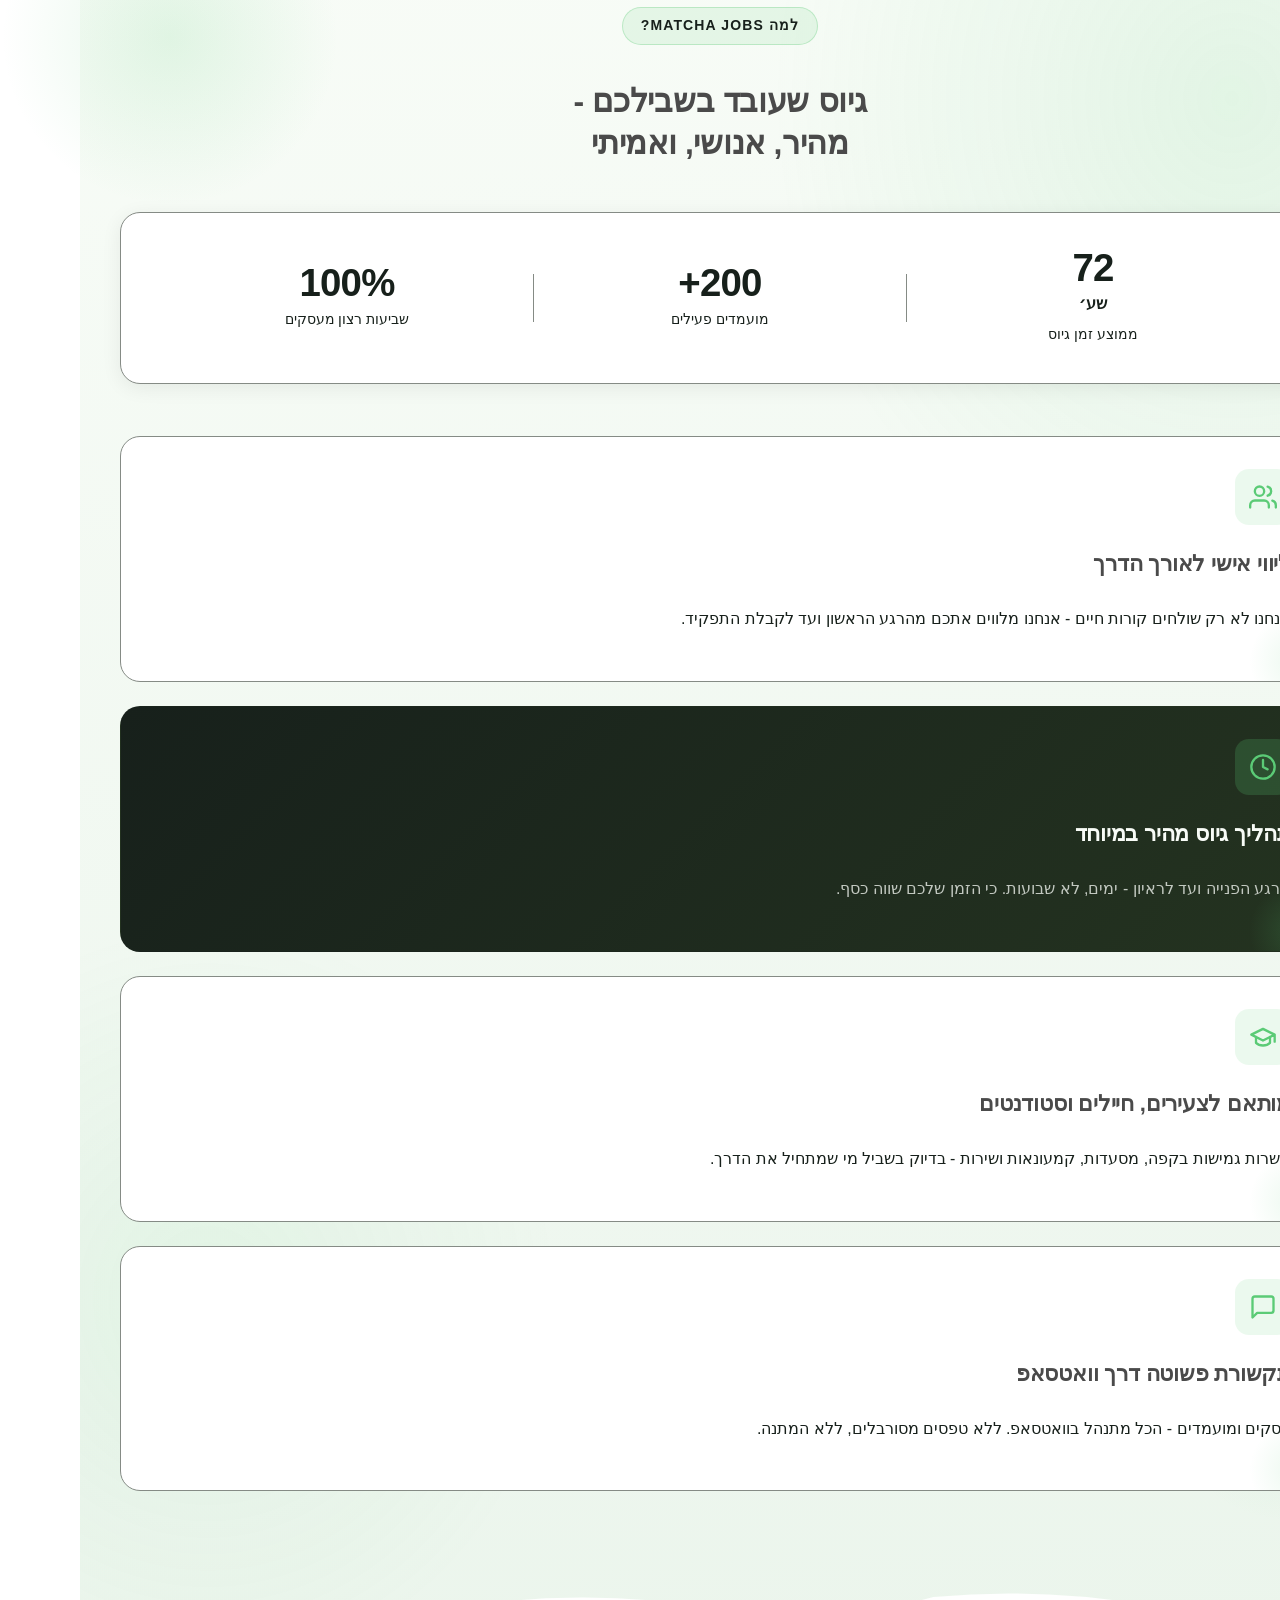
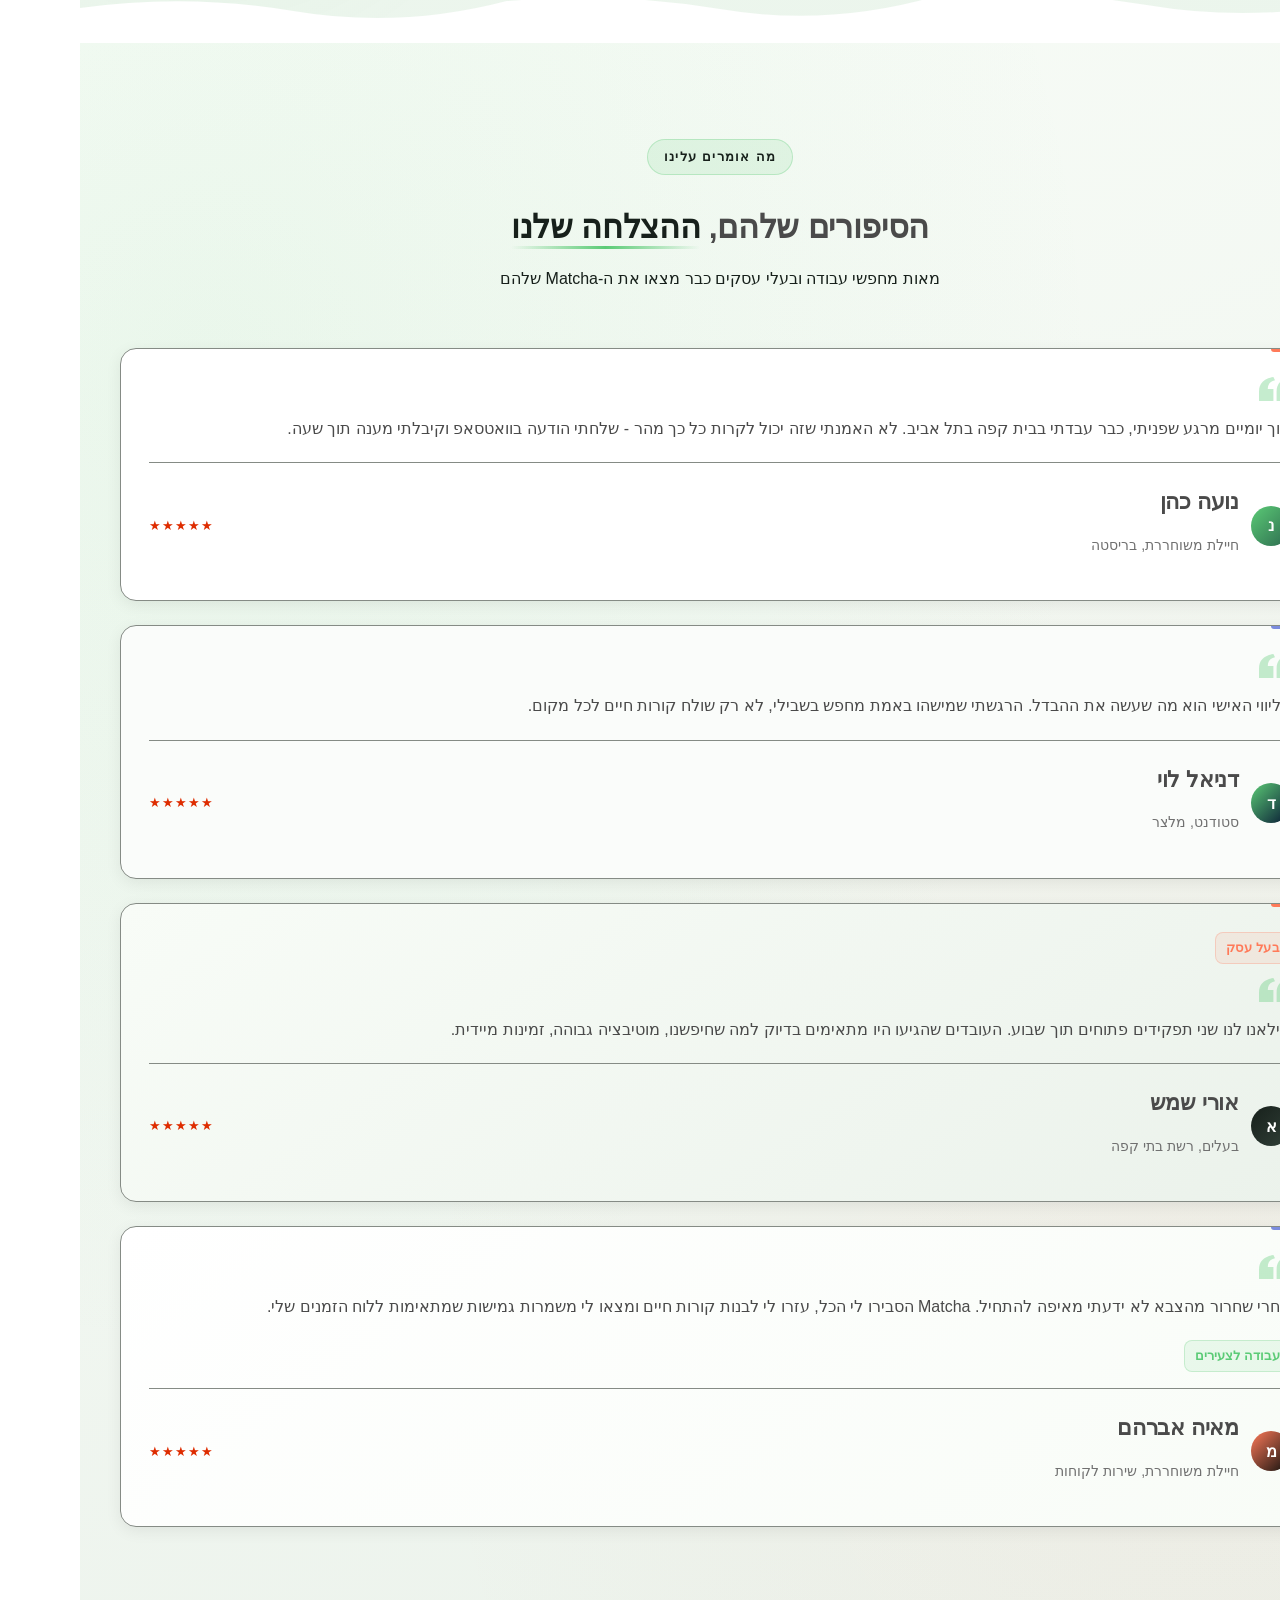
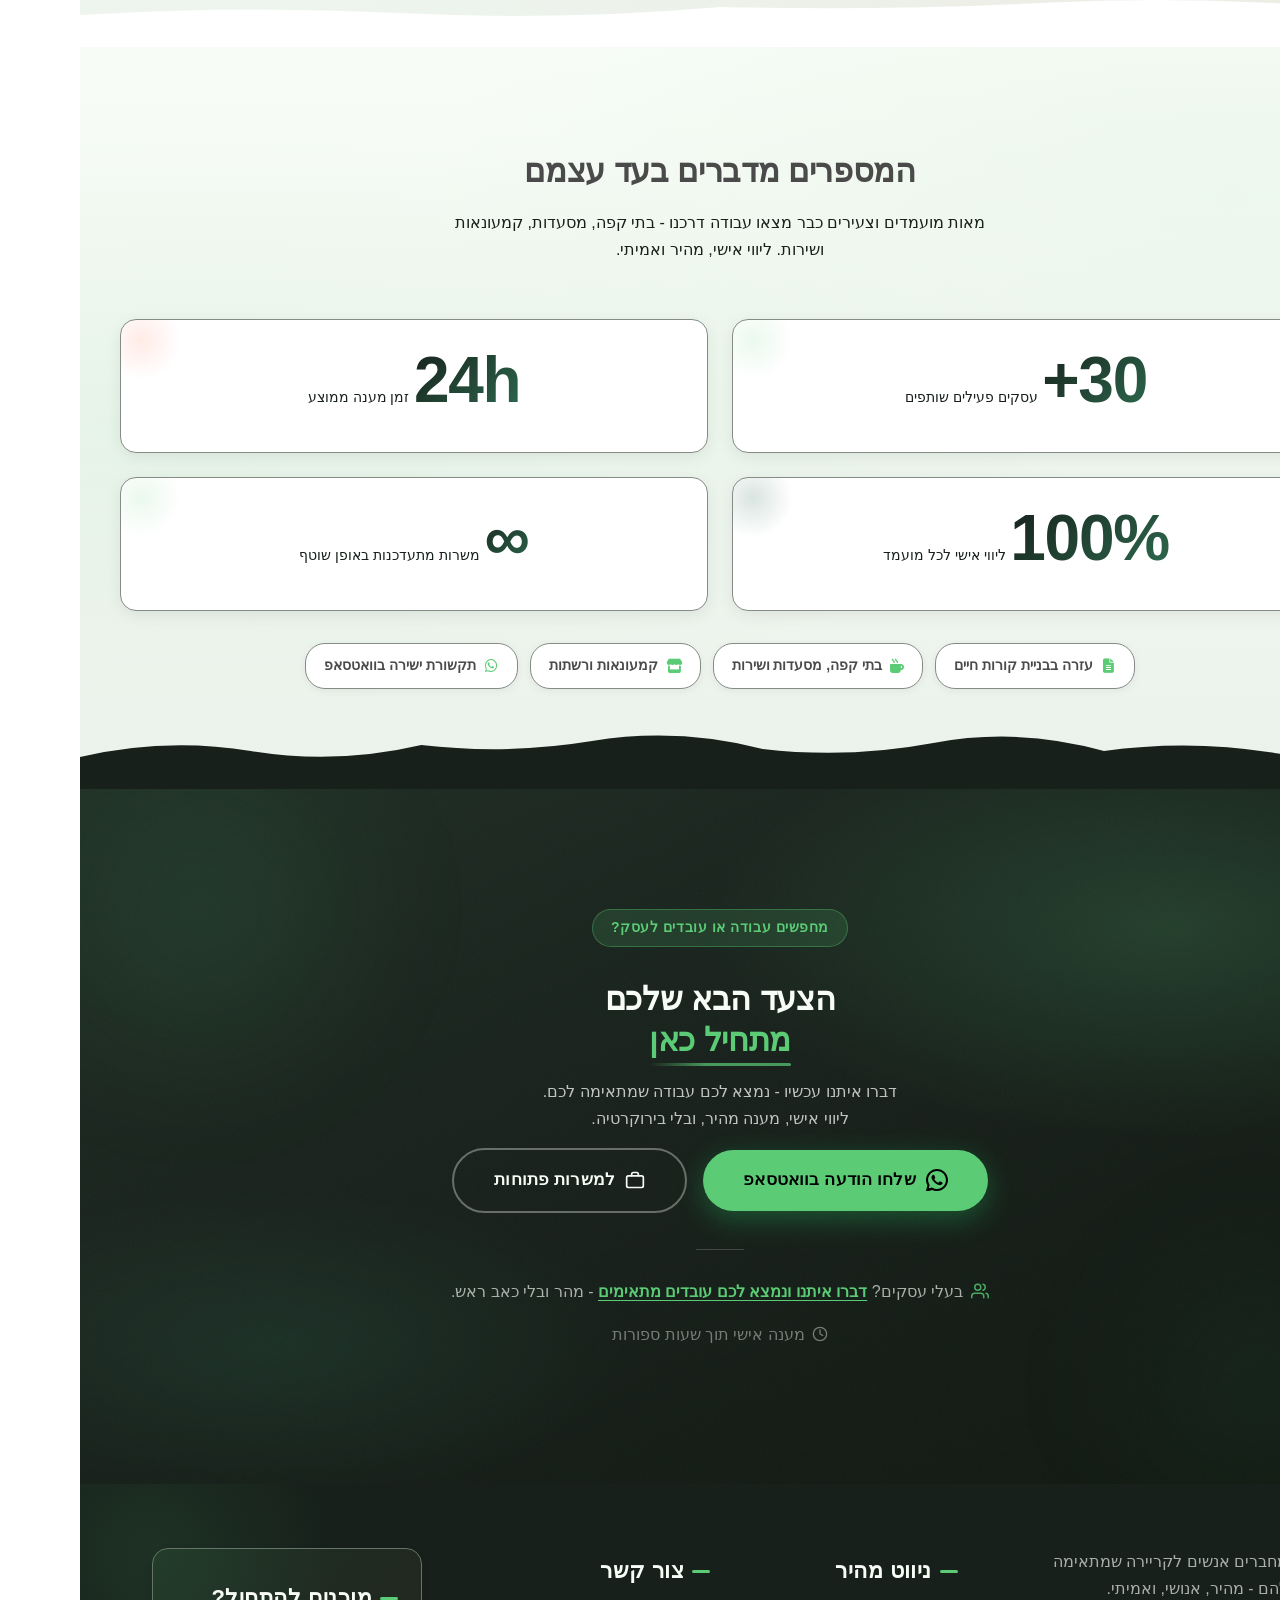
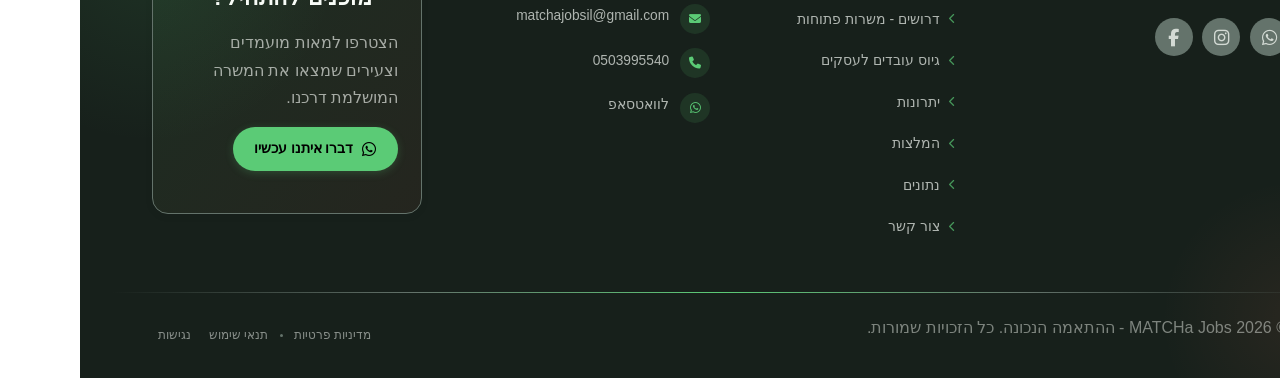
==== commit 8a11eddc: "Background sync: Progressive GitHub Sync" ====
--- a/index.html
+++ b/index.html
@@ -1607,7 +1607,7 @@
     <section id="hero" class="index-hero-section" data-layout-spec="בית-hero" dir="rtl" data-hero-type="fullscreen-scrim" data-zappy-content-align="upper-center">
   <!-- Background Image -->
   <div class="index-hero-bg">
-    <div data-zappy-zoom-wrapper="true" data-element-id="img-1778187311826-2phwcwij2" data-element-type="image" data-zappy-zoom-wrapper-width-mode="full" style="position: absolute; top: 0px !important; left: 0px !important; width: 100%; height: 100%; max-width: none; margin-left: 0px !important; margin-right: 0px !important; z-index: 1 !important; overflow: hidden; inset: 0; max-height: none" data-zappy-zoom-clip="true" data-zappy-wrapper-margins-applied="true" data-zappy-zoom-wrapper-align="center"><img loading="eager" fetchpriority="high" data-hero-bg="true" data-placeholder="index-hero-image-1" data-context="Young energetic Israeli workers in a lively urban hospitality setting — baristas, café staff, and retail workers smiling and working together in a modern Tel Aviv café or restaurant. Warm ambient lighting, colorful urban environment, multicultural young adults aged 18-28. Lifestyle photography style, slightly desaturated with rich contrast, cinematic mood. Full-bleed background image for a recruitment brand." width="1200" height="700" src="/assets/site-index-hero-image-1-1784557491573-pzhnsd.webp?v=1784557491573" alt="צעירים עובדים בבית קפה עירוני תוסס" data-hero-background="true" data-element-type="image" data-element-id="img-1778187311826-2phwcwij2" data-zappy-original-width="1686.363525390625" data-zappy-original-height="770" data-zappy-object-position="50% 35%" style="object-fit: cover; object-position: 50% 35%; margin: 0; display: block !important; position: absolute; left: -2.5%; top: -1.75%; width: 105%; height: 105%; max-width: none; max-height: none" data-zappy-mobile-object-position="50% 30%" data-zappy-mobile-zoom="1.0" data-zappy-mobile-src="/assets/site-index-hero-image-1-1784557491573-pzhnsd.webp?v=1784557491573" data-zappy-original-src="/assets/site-index-hero-image-1-1778188332815-odk3ib.webp?v=1778188335302" data-zappy-zoom="1.05" decoding="async"></div>
+    <div data-zappy-zoom-wrapper="true" data-element-id="img-1778187311826-2phwcwij2" data-element-type="image" data-zappy-zoom-wrapper-width-mode="full" style="position: absolute; top: 0px !important; left: 0px !important; width: 100%; height: 100%; max-width: none; margin-left: 0px !important; margin-right: 0px !important; z-index: 1 !important; overflow: hidden; inset: 0; max-height: none" data-zappy-zoom-clip="true" data-zappy-wrapper-margins-applied="true" data-zappy-zoom-wrapper-align="center"><img loading="eager" fetchpriority="high" data-hero-bg="true" data-placeholder="index-hero-image-1" data-context="Young energetic Israeli workers in a lively urban hospitality setting — baristas, café staff, and retail workers smiling and working together in a modern Tel Aviv café or restaurant. Warm ambient lighting, colorful urban environment, multicultural young adults aged 18-28. Lifestyle photography style, slightly desaturated with rich contrast, cinematic mood. Full-bleed background image for a recruitment brand." width="1200" height="700" src="/assets/site-index-hero-image-1-1784557491573-pzhnsd.webp?v=1784557491573" alt="צעירים עובדים בבית קפה עירוני תוסס" data-hero-background="true" data-element-type="image" data-element-id="img-1778187311826-2phwcwij2" data-zappy-original-width="1686.363525390625" data-zappy-original-height="770" data-zappy-object-position="50% 35%" style="object-fit: cover; object-position: 50% 35%; margin: 0; display: block !important; position: absolute; width: 100%; height: 100%; max-width: none; max-height: none; inset: 0" data-zappy-mobile-object-position="50% 30%" data-zappy-mobile-zoom="0.85" data-zappy-mobile-src="/assets/site-index-hero-image-1-1784557491573-pzhnsd.webp?v=1784557491573" data-zappy-original-src="/assets/site-index-hero-image-1-1778188332815-odk3ib.webp?v=1778188335302" data-zappy-zoom="0.85" decoding="async"></div>
   </div>
 
   <!-- Scrim Overlay -->
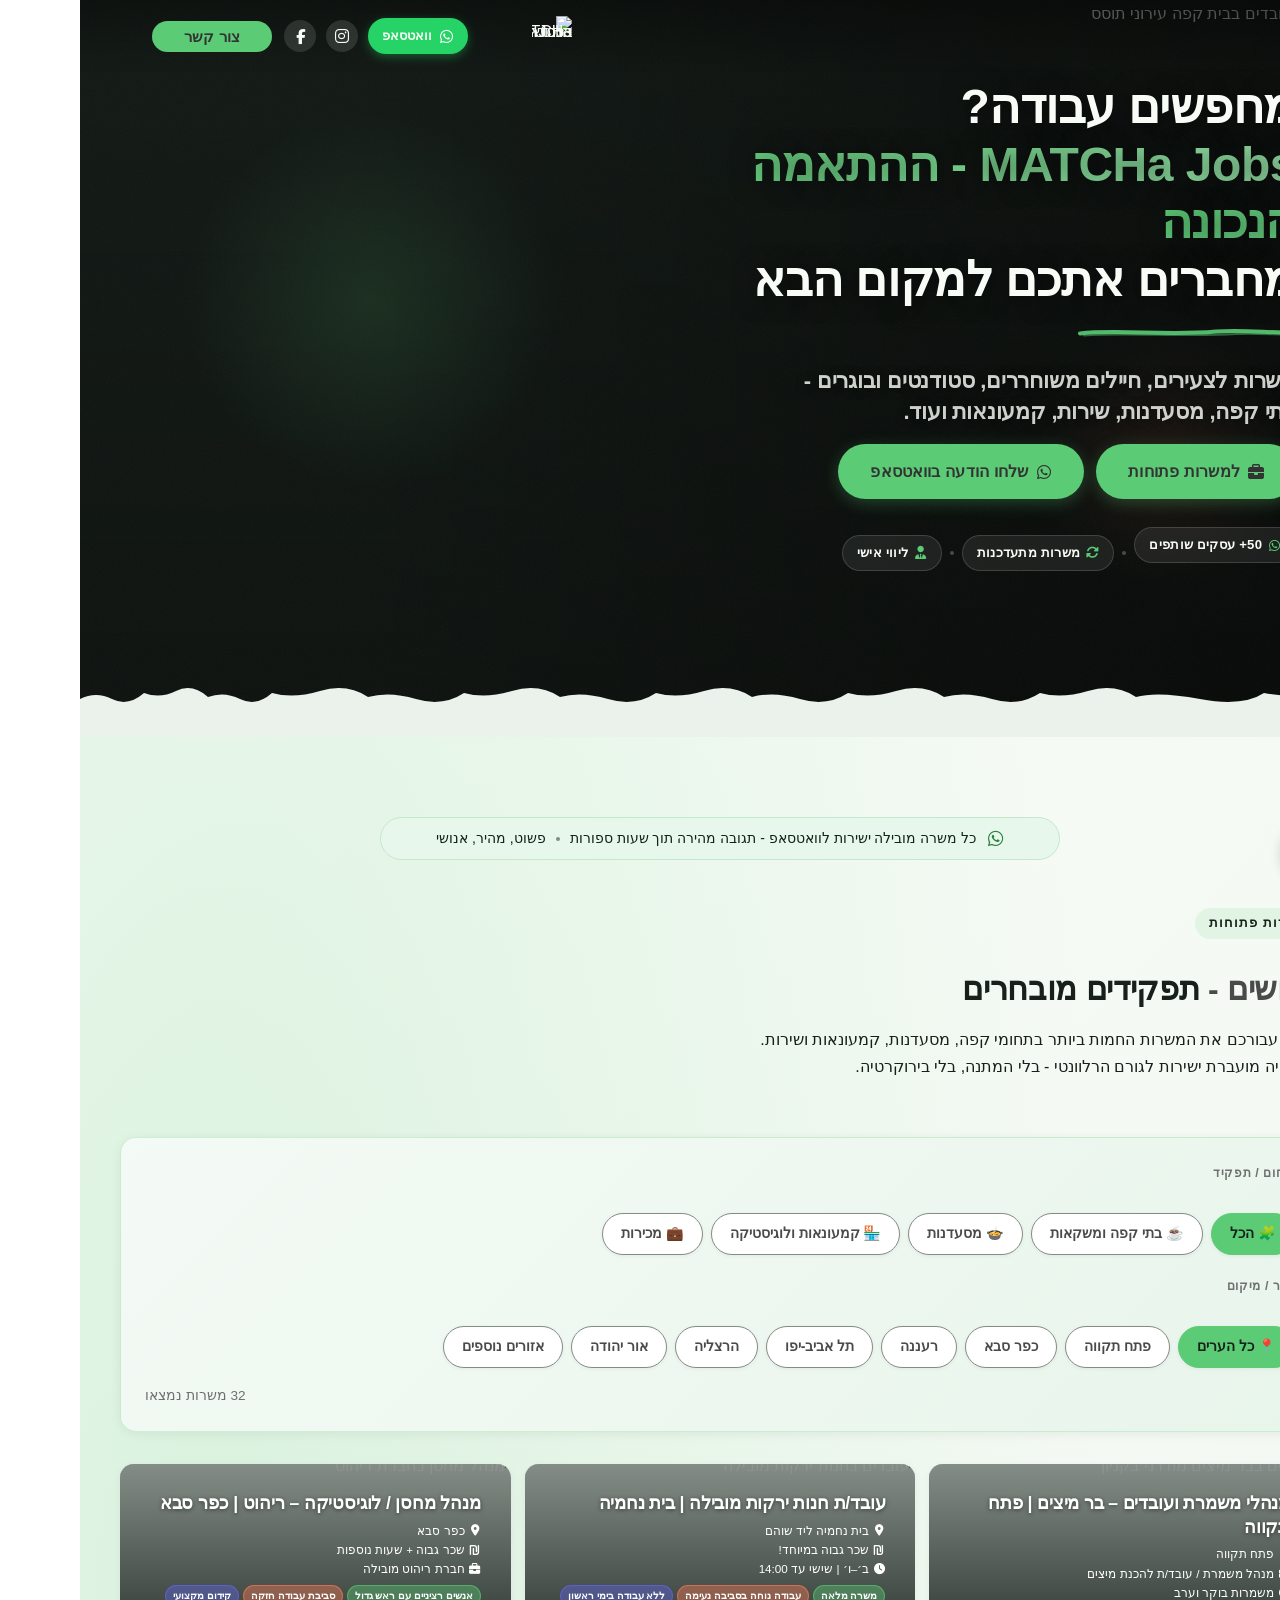
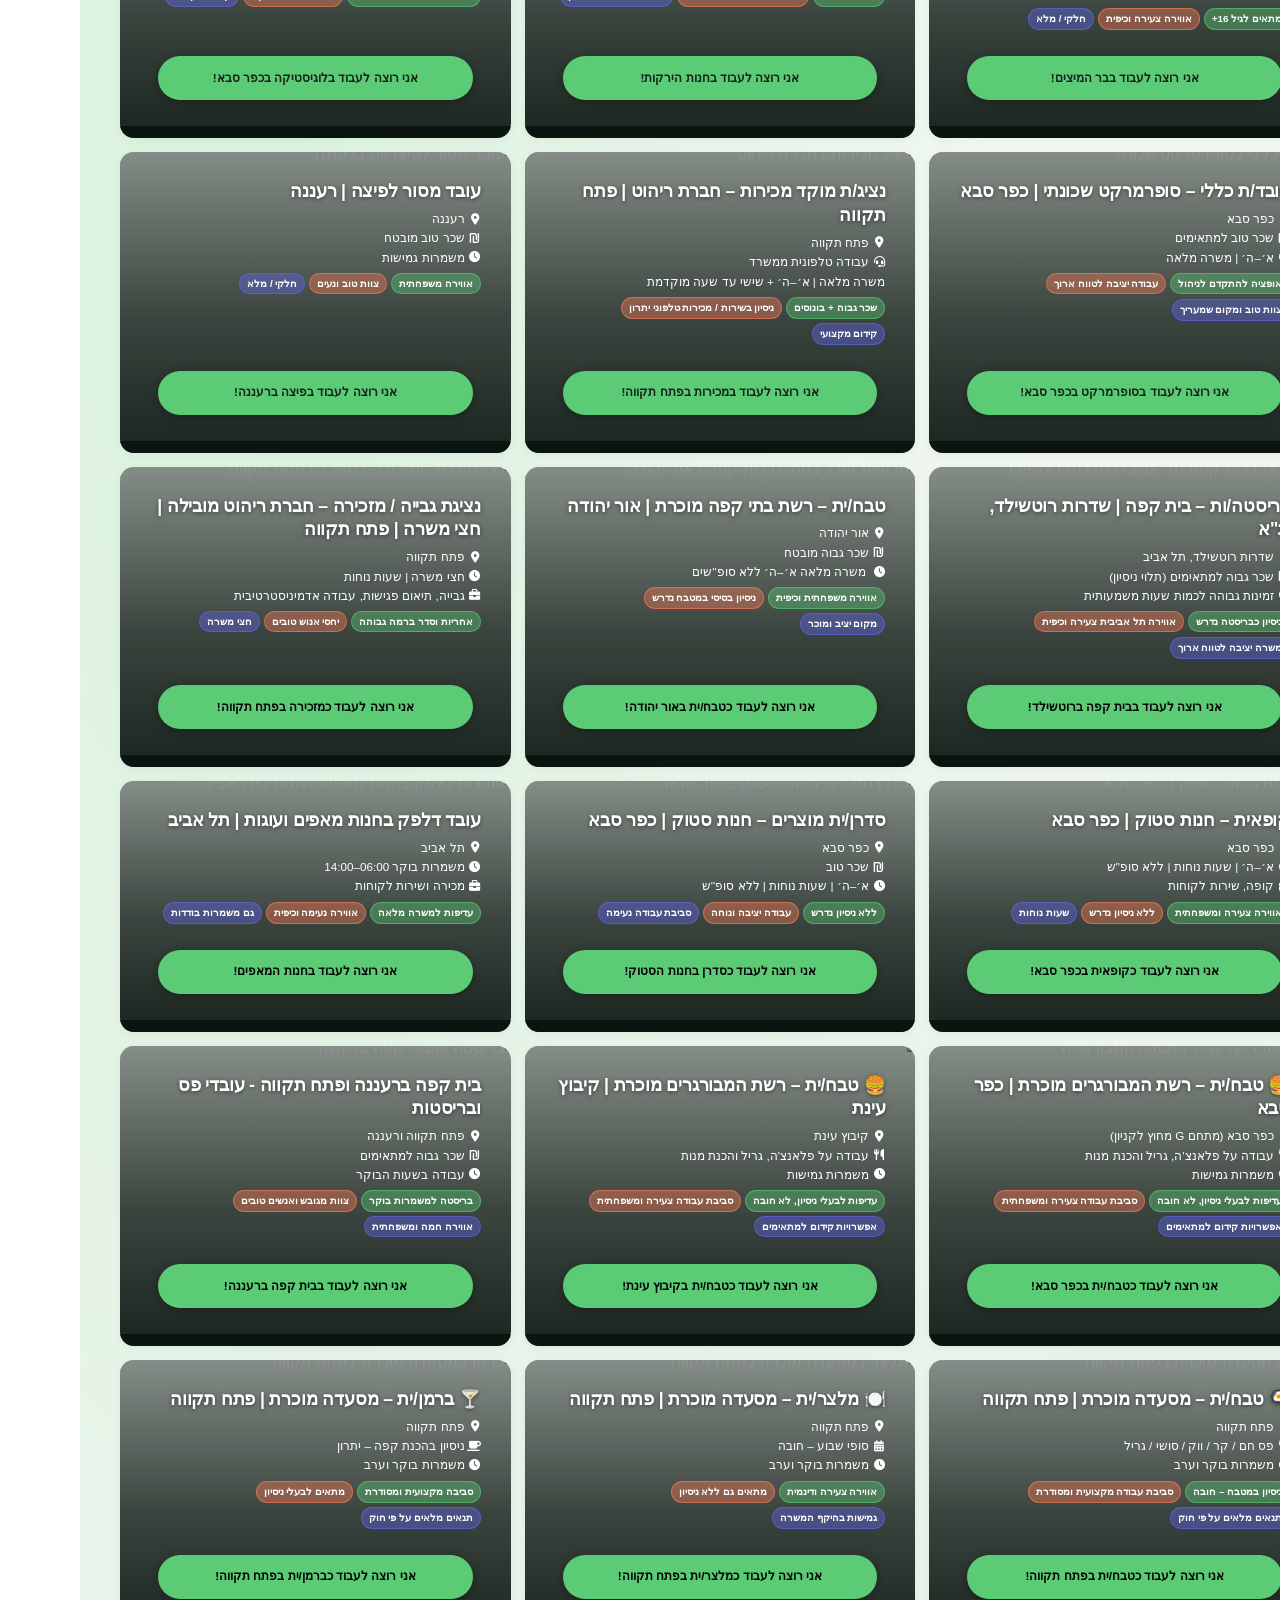
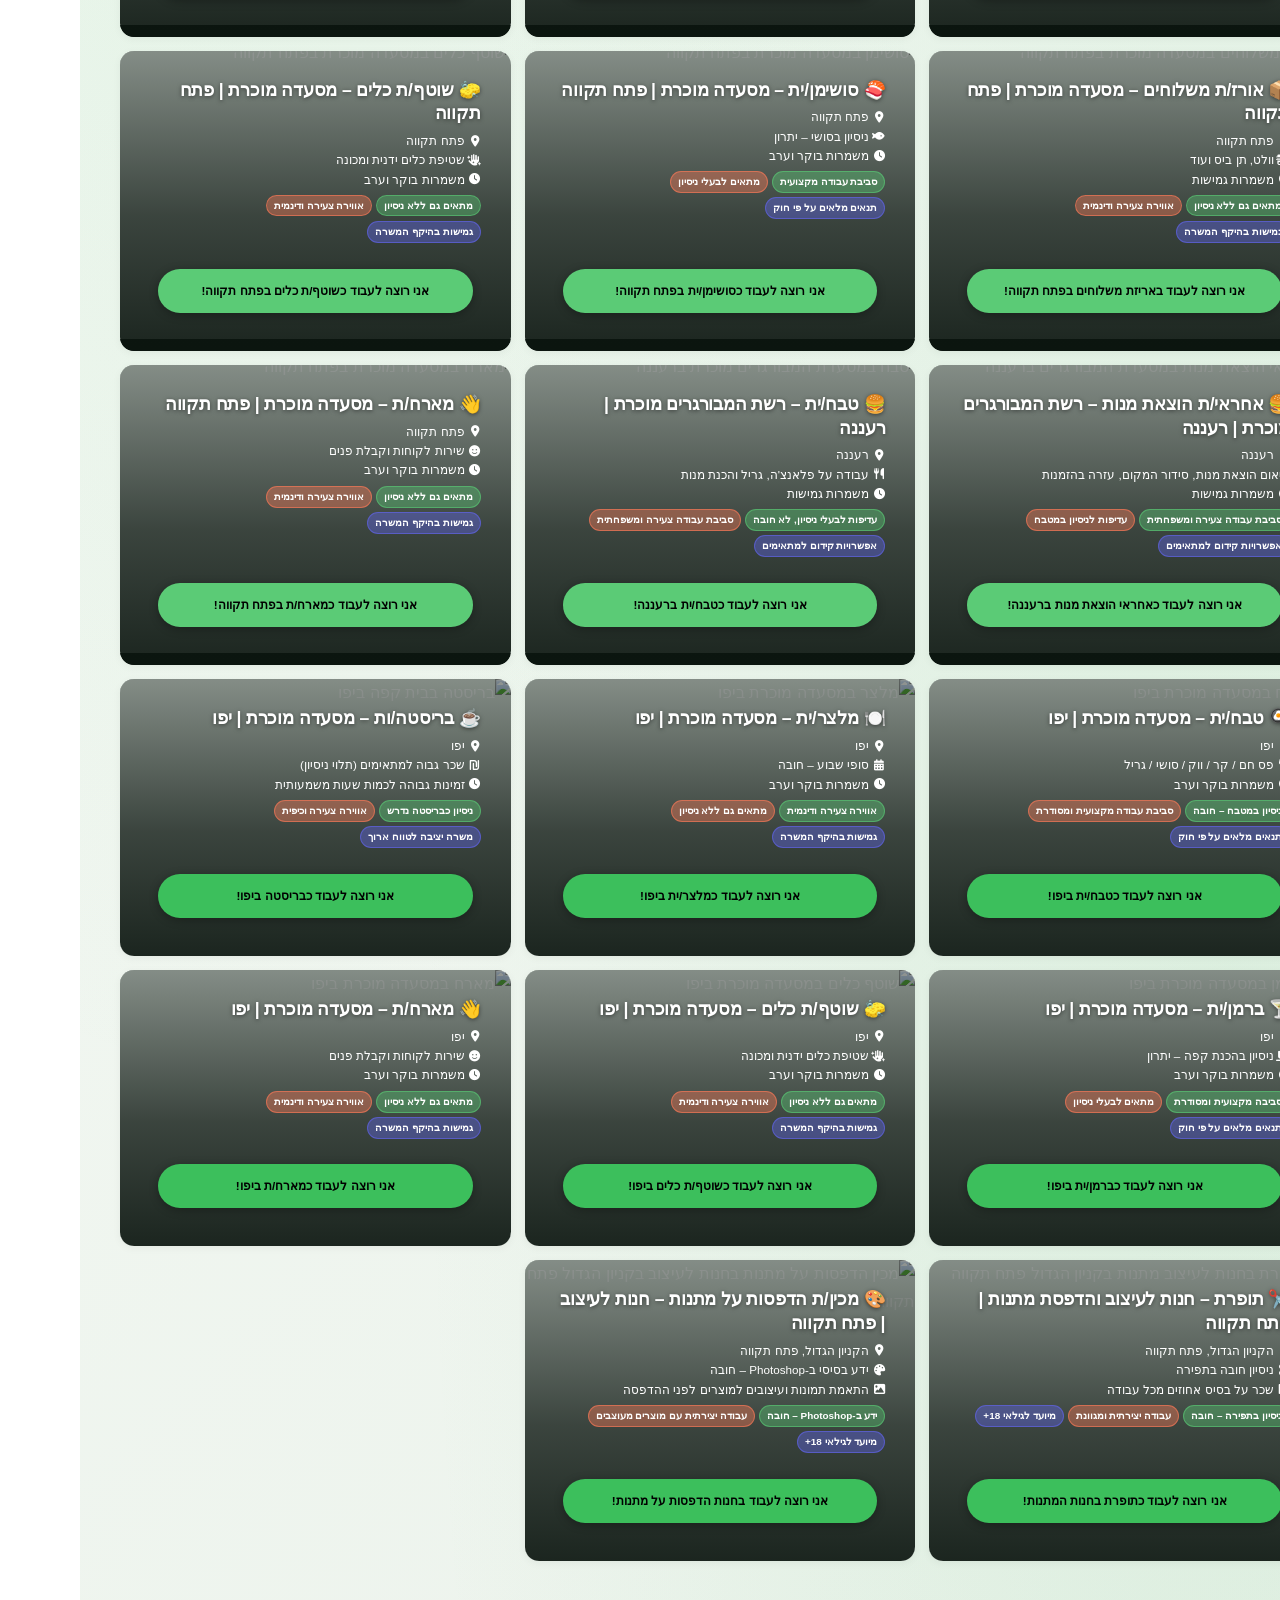
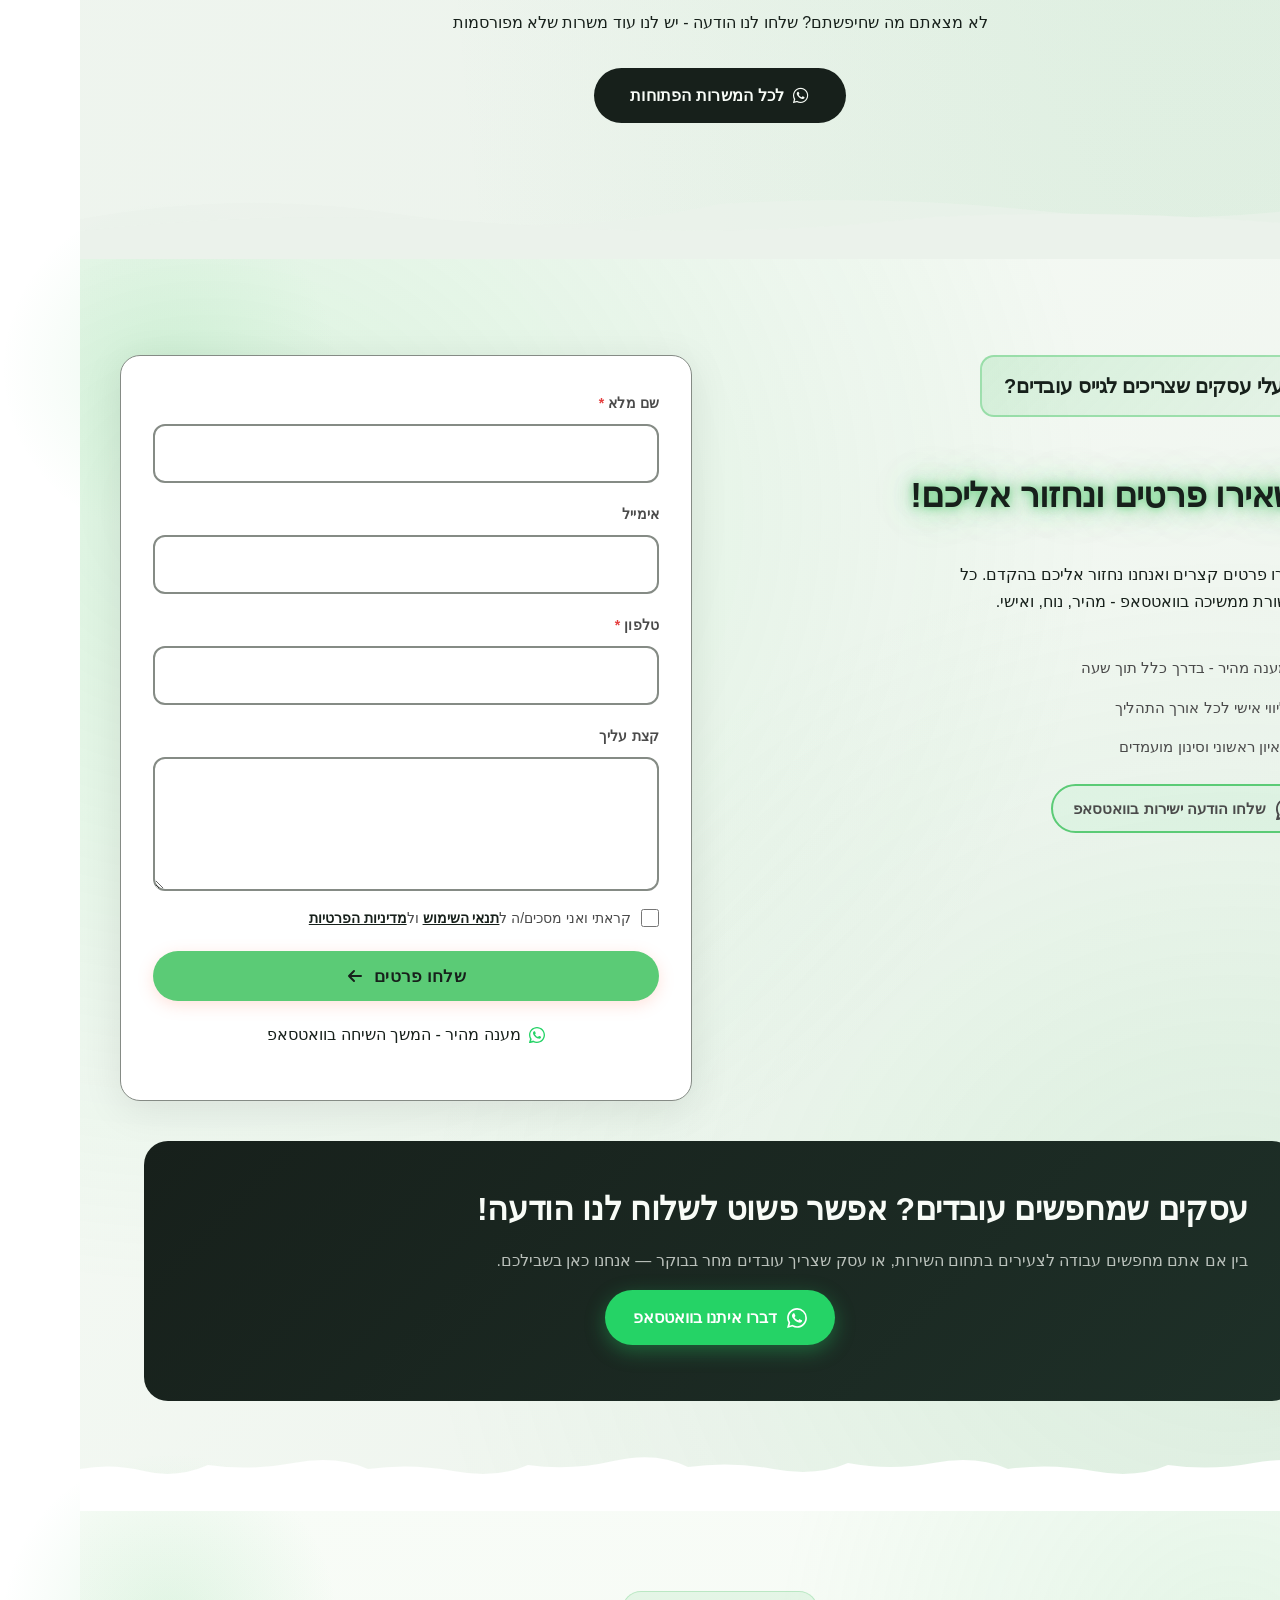
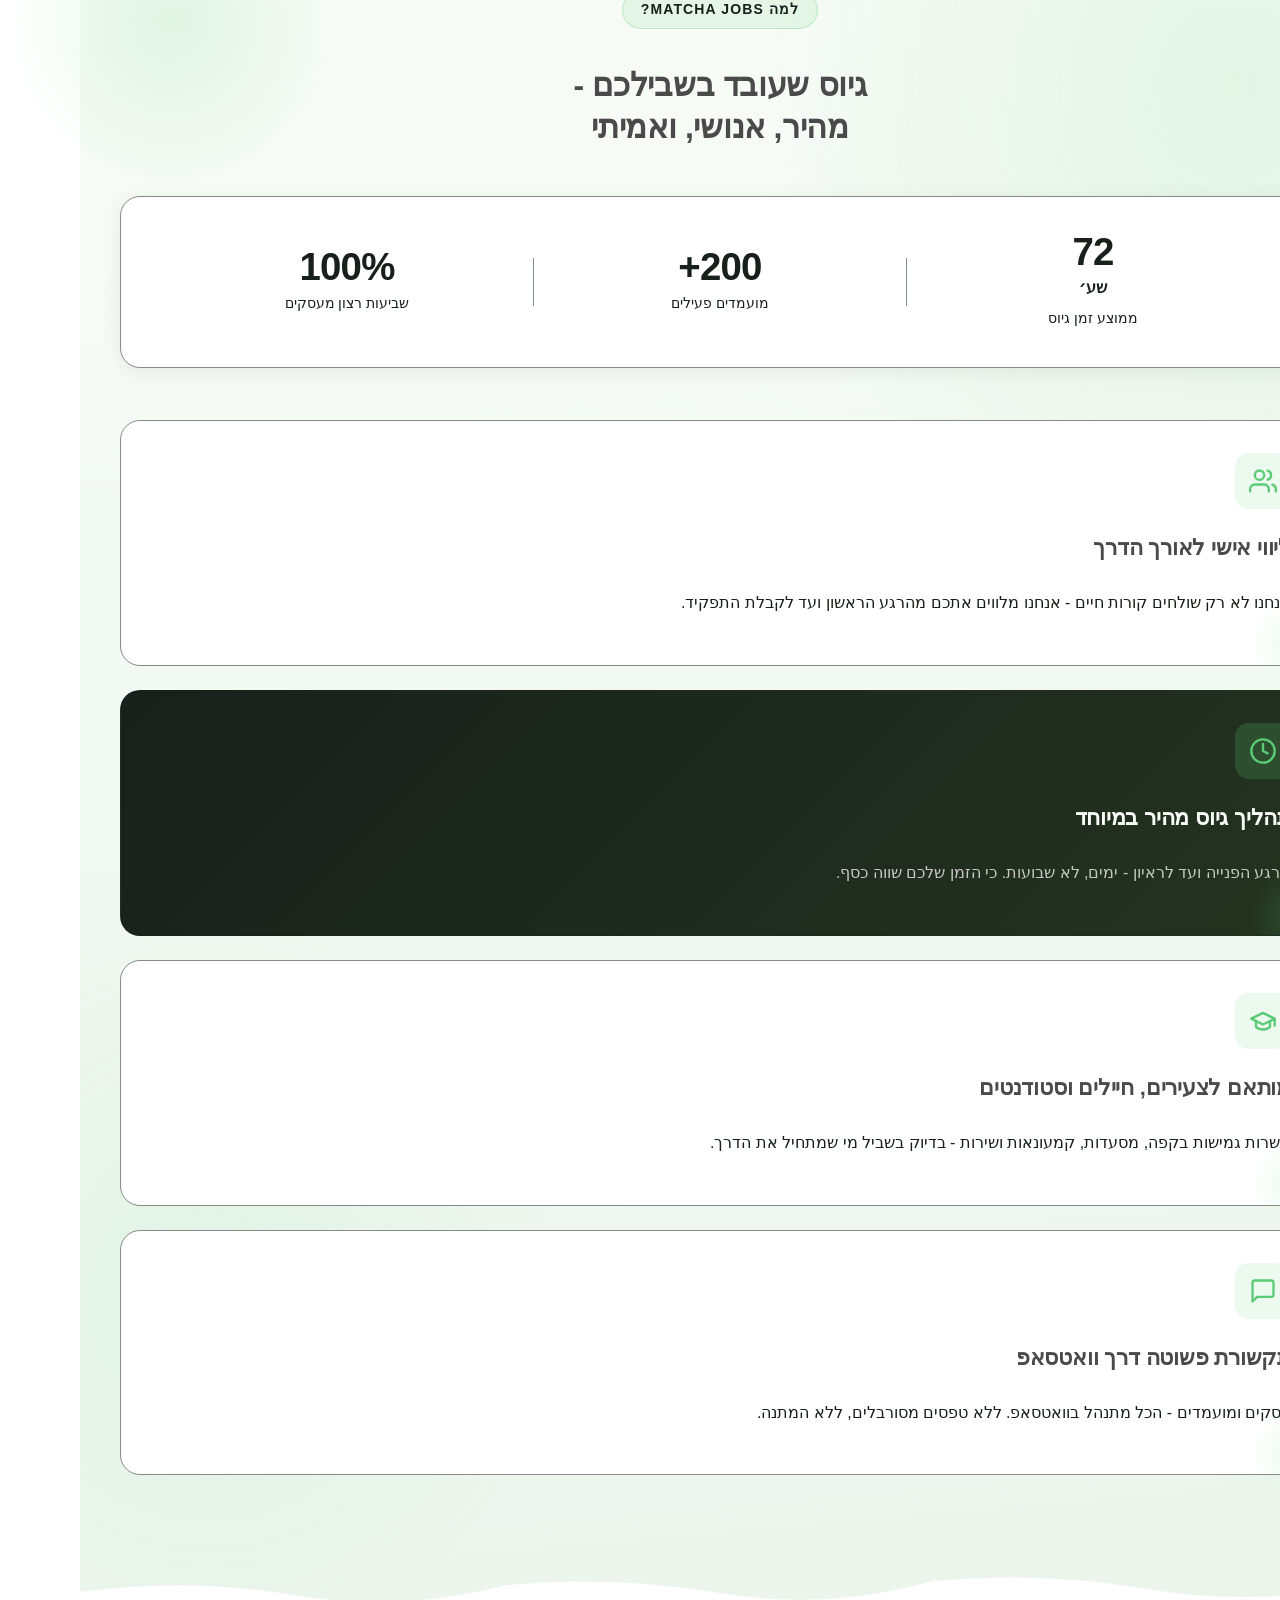
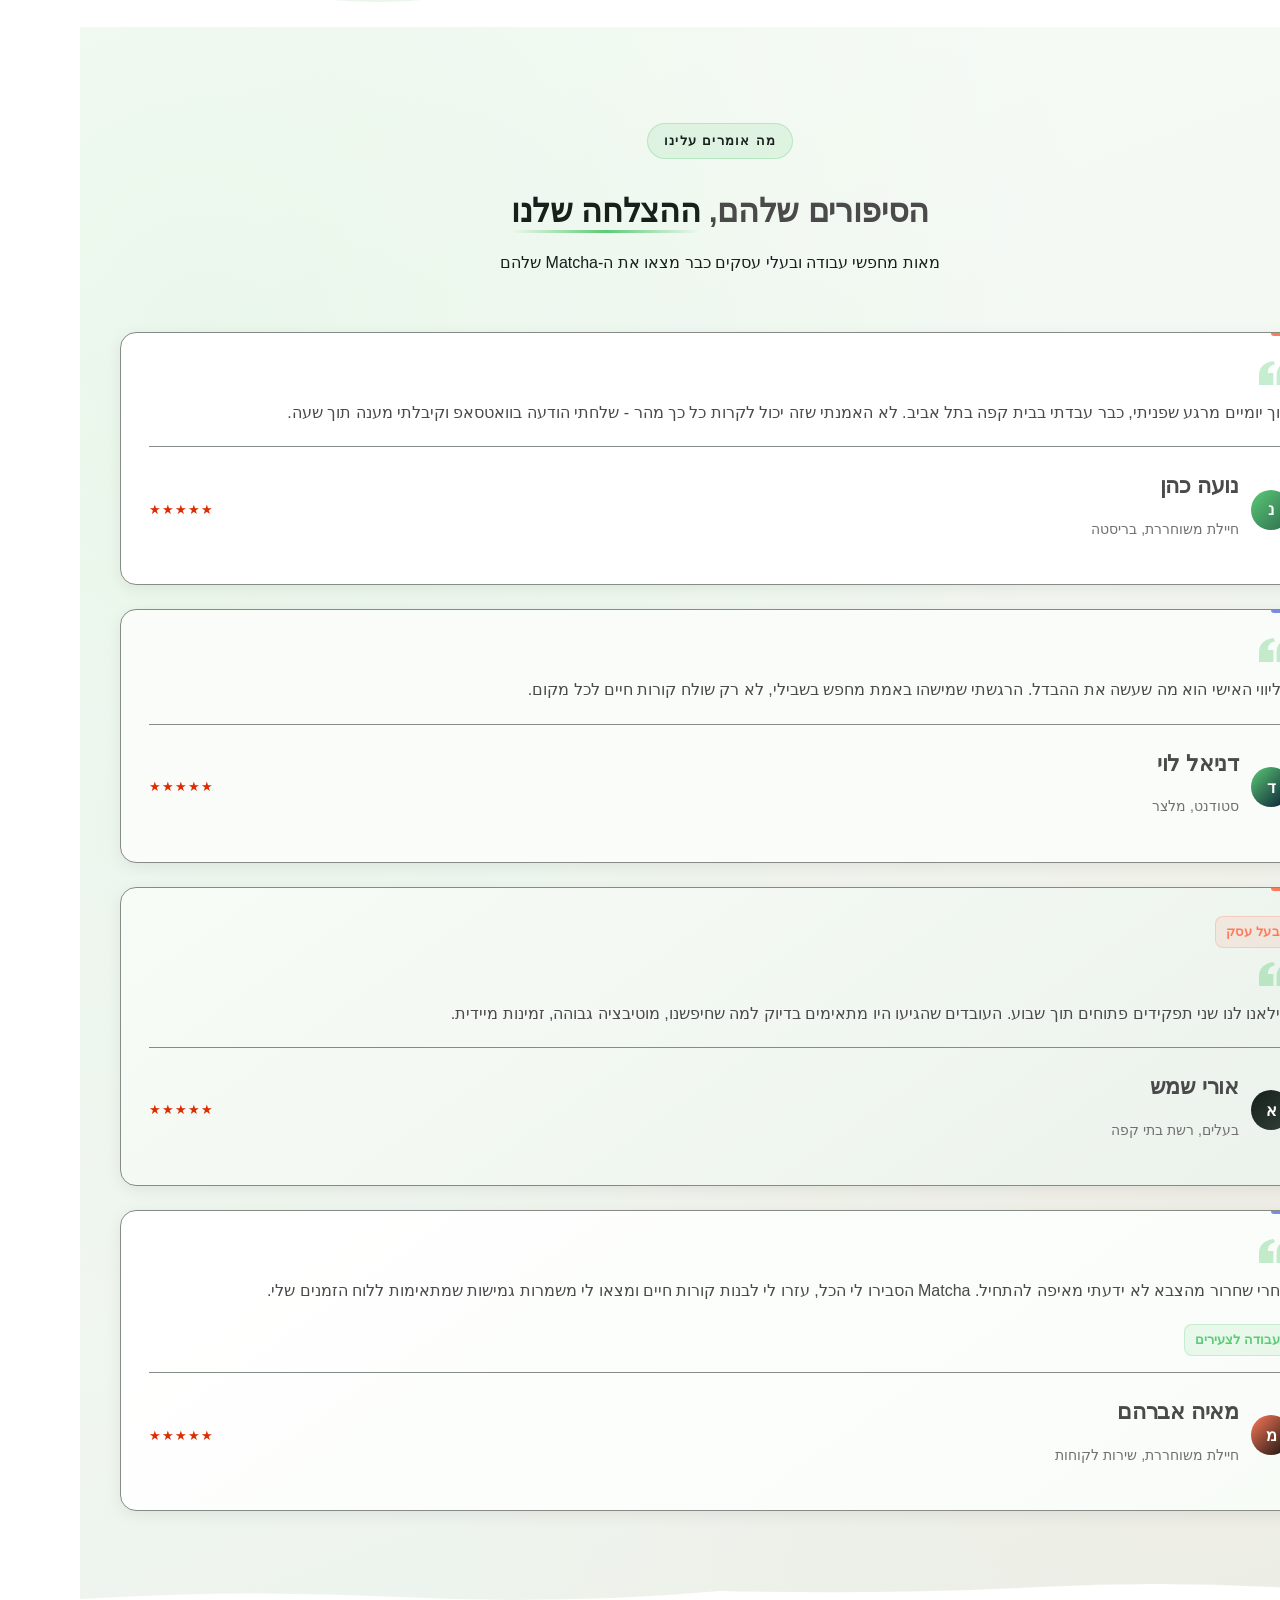
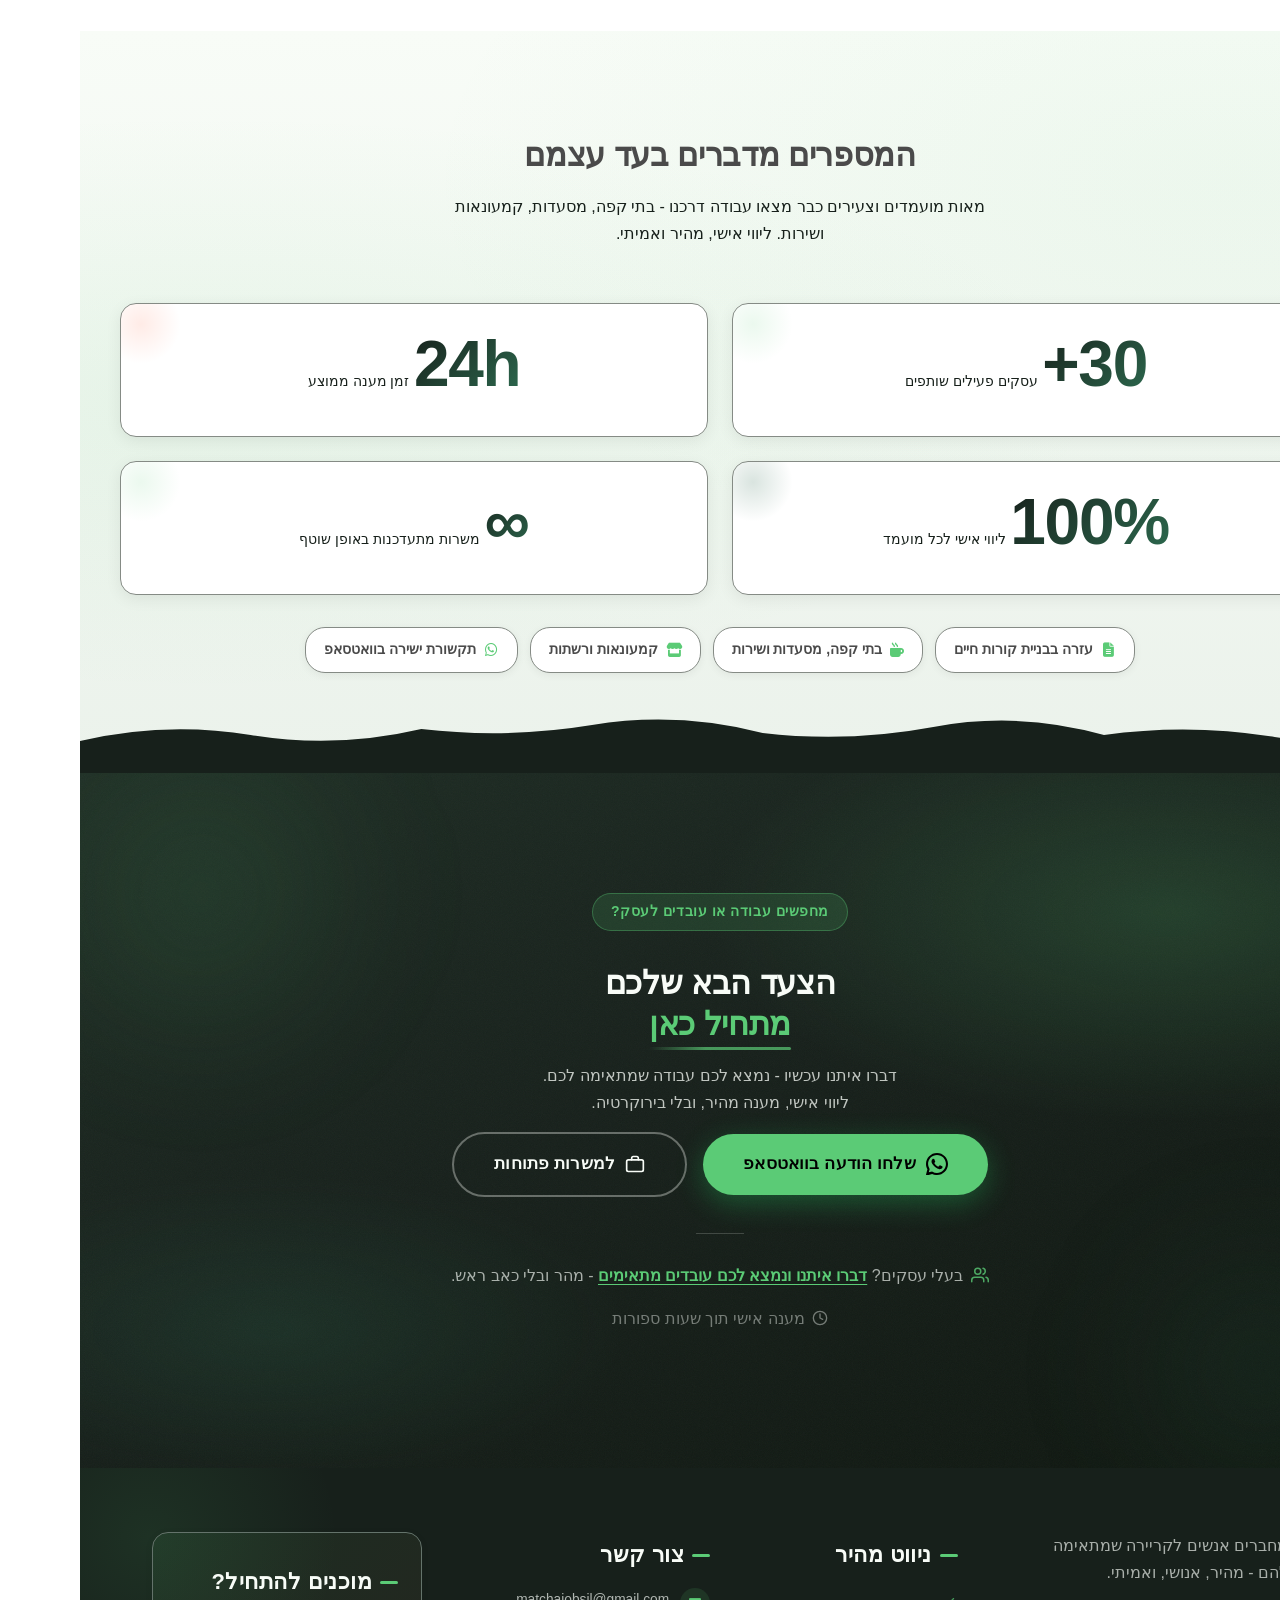
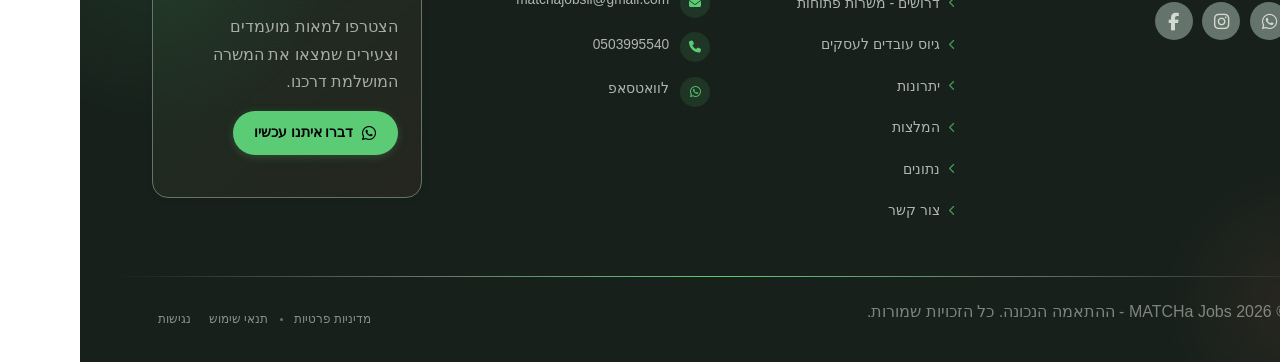
==== commit 34c41af8: "Background sync: Progressive GitHub Sync" ====
--- a/index.html
+++ b/index.html
@@ -1052,7 +1052,7 @@
 </style>
     <link rel="stylesheet" href="/styles.css">
     <script>window.ZAPPY_WEBSITE_ID = "2080345c-9669-4ea4-8fa9-b34a3f99b61b"; window.ZAPPY_API_BASE = "https://api.zappy5.com";</script>
-    <link rel="preload" as="image" href="/assets/site-index-hero-image-1-1784557491573-pzhnsd.webp?v=1784557491573" fetchpriority="high">
+    <link rel="preload" as="image" href="/assets/site-index-hero-image-1-1778246426739-ng2t9p.webp?v=1778246428959" fetchpriority="high">
 
     <style id="zappy-dropdown-submenu-styles">
       /* ========== DESKTOP DROPDOWN SUBMENU STYLES ========== */
@@ -1160,7 +1160,7 @@
   <div class="nav-container">
     <div class="nav-right-group"><div class="nav-brand">
       <a href="/" class="logo-link" style="color: rgb(23, 32, 27) !important;">
-        <img src="/assets/matcha-jobs-recruitment-employment-logo-1784559419800-0d87vk.webp?v=1784559420136-xo8nu8" alt="MATCHa Jobs - ההתאמה הנכונה" class="logo" data-image-type="logo" decoding="async" width="35" height="35">
+        <img src="/assets/matcha-jobs-recruitment-employment-logo-1778187850737-rdt3n1.webp?v=1778187851048-z8vev0" alt="MATCHa Jobs - ההתאמה הנכונה" class="logo" data-image-type="logo" decoding="async" width="35" height="35">
       </a>
     </div><ul class="nav-menu" id="navMenu"><li><a href="#showcase">למשרות</a></li><li><a href="#zappy-section-8">גיוס עובדים לעסקים</a></li><li><a href="#benefits">יתרונות</a></li><li><a href="#index-testimonials-section">המלצות</a></li><li class="nav-mobile-social-row"><a href="https://wa.me/972503995540" aria-label="WhatsApp" target="_blank" rel="noopener"><i class="fab fa-whatsapp"></i></a><a href="https://instagram.com/matcha_jobs" aria-label="Instagram" target="_blank" rel="noopener"><i class="fab fa-instagram"></i></a><a href="https://facebook.com/share/1BPYWLQW8d/" aria-label="Facebook" target="_blank" rel="noopener"><i class="fab fa-facebook-f"></i></a></li></ul></div>
 
@@ -1604,10 +1604,10 @@
 </script>
   
   <main>
-    <section id="hero" class="index-hero-section" data-layout-spec="בית-hero" dir="rtl" data-hero-type="fullscreen-scrim" data-zappy-content-align="upper-center">
+    <section id="hero" class="index-hero-section" data-layout-spec="בית-hero" dir="rtl" data-hero-type="fullscreen-scrim">
   <!-- Background Image -->
   <div class="index-hero-bg">
-    <div data-zappy-zoom-wrapper="true" data-element-id="img-1778187311826-2phwcwij2" data-element-type="image" data-zappy-zoom-wrapper-width-mode="full" style="position: absolute; top: 0px !important; left: 0px !important; width: 100%; height: 100%; max-width: none; margin-left: 0px !important; margin-right: 0px !important; z-index: 1 !important; overflow: hidden; inset: 0; max-height: none" data-zappy-zoom-clip="true" data-zappy-wrapper-margins-applied="true" data-zappy-zoom-wrapper-align="center"><img loading="eager" fetchpriority="high" data-hero-bg="true" data-placeholder="index-hero-image-1" data-context="Young energetic Israeli workers in a lively urban hospitality setting — baristas, café staff, and retail workers smiling and working together in a modern Tel Aviv café or restaurant. Warm ambient lighting, colorful urban environment, multicultural young adults aged 18-28. Lifestyle photography style, slightly desaturated with rich contrast, cinematic mood. Full-bleed background image for a recruitment brand." width="1200" height="700" src="/assets/site-index-hero-image-1-1784557491573-pzhnsd.webp?v=1784557491573" alt="צעירים עובדים בבית קפה עירוני תוסס" data-hero-background="true" data-element-type="image" data-element-id="img-1778187311826-2phwcwij2" data-zappy-original-width="1686.363525390625" data-zappy-original-height="770" data-zappy-object-position="50% 35%" style="object-fit: cover; object-position: 50% 35%; margin: 0; display: block !important; position: absolute; width: 100%; height: 100%; max-width: none; max-height: none; inset: 0" data-zappy-mobile-object-position="50% 30%" data-zappy-mobile-zoom="0.85" data-zappy-mobile-src="/assets/site-index-hero-image-1-1784557491573-pzhnsd.webp?v=1784557491573" data-zappy-original-src="/assets/site-index-hero-image-1-1778188332815-odk3ib.webp?v=1778188335302" data-zappy-zoom="0.85" decoding="async"></div>
+    <div data-zappy-zoom-wrapper="true" data-element-id="img-1778187311826-2phwcwij2" data-element-type="image" data-zappy-zoom-wrapper-width-mode="full" style="position: absolute; top: 0px !important; left: 0px !important; width: 100%; height: 100%; max-width: none; margin-left: 0px !important; margin-right: 0px !important; z-index: 1 !important; overflow: hidden; inset: 0; max-height: none" data-zappy-zoom-clip="true" data-zappy-wrapper-margins-applied="true" data-zappy-zoom-wrapper-align="center"><img loading="eager" fetchpriority="high" data-hero-bg="true" data-placeholder="index-hero-image-1" data-context="Young energetic Israeli workers in a lively urban hospitality setting — baristas, café staff, and retail workers smiling and working together in a modern Tel Aviv café or restaurant. Warm ambient lighting, colorful urban environment, multicultural young adults aged 18-28. Lifestyle photography style, slightly desaturated with rich contrast, cinematic mood. Full-bleed background image for a recruitment brand." width="1200" height="700" src="/assets/site-index-hero-image-1-1778246426739-ng2t9p.webp?v=1778246428959" alt="צעירים עובדים בבית קפה עירוני תוסס" data-hero-background="true" data-element-type="image" data-element-id="img-1778187311826-2phwcwij2" data-zappy-original-width="1686.363525390625" data-zappy-original-height="770" data-zappy-object-position="50% 50%" style="object-fit: cover; object-position: 50% 50%; margin: 0; display: block !important; position: absolute; left: -25%; top: -25%; width: 150%; height: 150%; max-width: none; max-height: none" data-zappy-mobile-object-position="50% 50%" data-zappy-mobile-zoom="1.5" data-zappy-mobile-src="/assets/site-index-hero-image-1-1778246426739-ng2t9p.webp?v=1778246428959" data-zappy-original-src="/assets/site-index-hero-image-1-1778188332815-odk3ib.webp?v=1778188335302" data-zappy-zoom="1.5" decoding="async"></div>
   </div>
 
   <!-- Scrim Overlay -->
@@ -1617,11 +1617,11 @@
   <div class="index-hero-grain" aria-hidden="true"></div>
 
   <!-- Floating CSS Accent Shapes -->
-  <img src="/assets/matcha-jobs-recruitment-employment-logo-1784559419800-0d87vk.webp?v=1784559420136-xo8nu8" alt="" class="index-hero-logo-wall" aria-hidden="true" decoding="async">
+  <div class="index-hero-accent-1" aria-hidden="true"></div>
   <div class="index-hero-accent-2" aria-hidden="true"></div>
 
   <!-- Hero Content -->
-  <div class="index-hero-container" data-zappy-align-target="true">
+  <div class="index-hero-container">
     <div class="index-hero-overlay-group">
 
       <!-- Eyebrow Label -->
--- a/styles.css
+++ b/styles.css
@@ -2602,7 +2602,7 @@
   width: 100%;
   height: 100%;
   object-fit: cover;
-  object-position: center 25%;
+  object-position: center 20%;
   display: block;
   transform: none;
   transform-origin: center center;
@@ -4622,7 +4622,13 @@
   font-family: 'Rubik', sans-serif !important;
 }
 
-
+/* Logo size constraint - enforce max-height only */
+.logo, img.logo, .logo img, .logo-link img, .nav-brand img {
+  max-height: 40px !important;
+  height: auto !important;
+  width: auto !important;
+  object-fit: contain !important;
+}
 
 /* Footer contact alignment fix */
 .footer-contact li > a { display: flex; align-items: flex-start; gap: inherit; }
@@ -6767,7 +6773,7 @@
 }
 
 .index-hero-section .index-hero-bg img {
-  object-position: center 25%;
+  object-position: center 10%;
 }
 
 .index-hero-section .index-hero-scrim {
@@ -7984,94 +7990,6 @@
 body {
   padding-top: 0px !important;
 }
-
-@media (max-width: 768px) {
-.index-hero-section {
-  min-height: 100svh !important;
-  padding-top: 100px !important;
-  padding-bottom: 40px !important;
-}
-
-.index-hero-section .index-hero-headline {
-  font-size: 1.8rem !important;
-}
-
-.index-hero-section .index-hero-subtitle {
-  font-size: 0.95rem !important;
-}
-
-.index-hero-section .index-hero-scrim {
-  background-image: linear-gradient(170deg, rgba(23,32,27,0.25) 0%, rgba(23,32,27,0.5) 35%, rgba(23,32,27,0.85) 70%, rgba(23,32,27,0.95) 100%) !important;
-}
-}
-
-.index-hero-section .index-hero-container {
-  margin-top: auto !important;
-  align-items: flex-end !important;
-  padding-bottom: 64px !important;
-}
-
-@media (max-width: 768px) {
-.index-hero-section .index-hero-container {
-  padding-bottom: 40px !important;
-}
-
-.index-hero-section .index-hero-overlay-group {
-  text-align: center !important;
-  width: 100% !important;
-}
-
-.index-hero-section .index-hero-headline {
-  font-size: 1.5rem !important;
-  line-height: 1.35 !important;
-}
-
-.index-hero-section .index-hero-subtitle {
-  font-size: 0.95rem !important;
-}
-}
-
-
-
-
-/* Zappy custom logo size (desktop only — mobile stays at 110px/35px) */
-@media (min-width: 769px) {
-  .logo, img.logo, .logo img, .logo-link img, .nav-brand img {
-    max-height: none !important;
-    height: 70px !important;
-    max-width: 280px !important;
-    width: auto !important;
-    object-fit: contain !important;
-  }
-  .nav-container {
-    min-height: 100px !important;
-  }
-}
-/* /Zappy custom logo size */
-
-
-#hero .index-hero-logo-wall {
-  position: absolute;
-  top: 50%;
-  left: 50%;
-  transform: translate(-50%, -50%);
-  width: 320px;
-  max-width: 70%;
-  opacity: 0.12;
-  pointer-events: none;
-  z-index: 2;
-  filter: brightness(0.4);
-}
-
-@media (max-width: 768px) {
-#hero .index-hero-logo-wall {
-  width: 220px;
-  opacity: 0.10;
-}
-}
-/* zappy-self-heal */
-#hero .index-hero-logo-wall { width: 320px !important; }
-
 /* mobile-submenu-overflow-fix */
 @media (max-width: 768px) {
   .navbar .sub-menu.mobile-expanded,
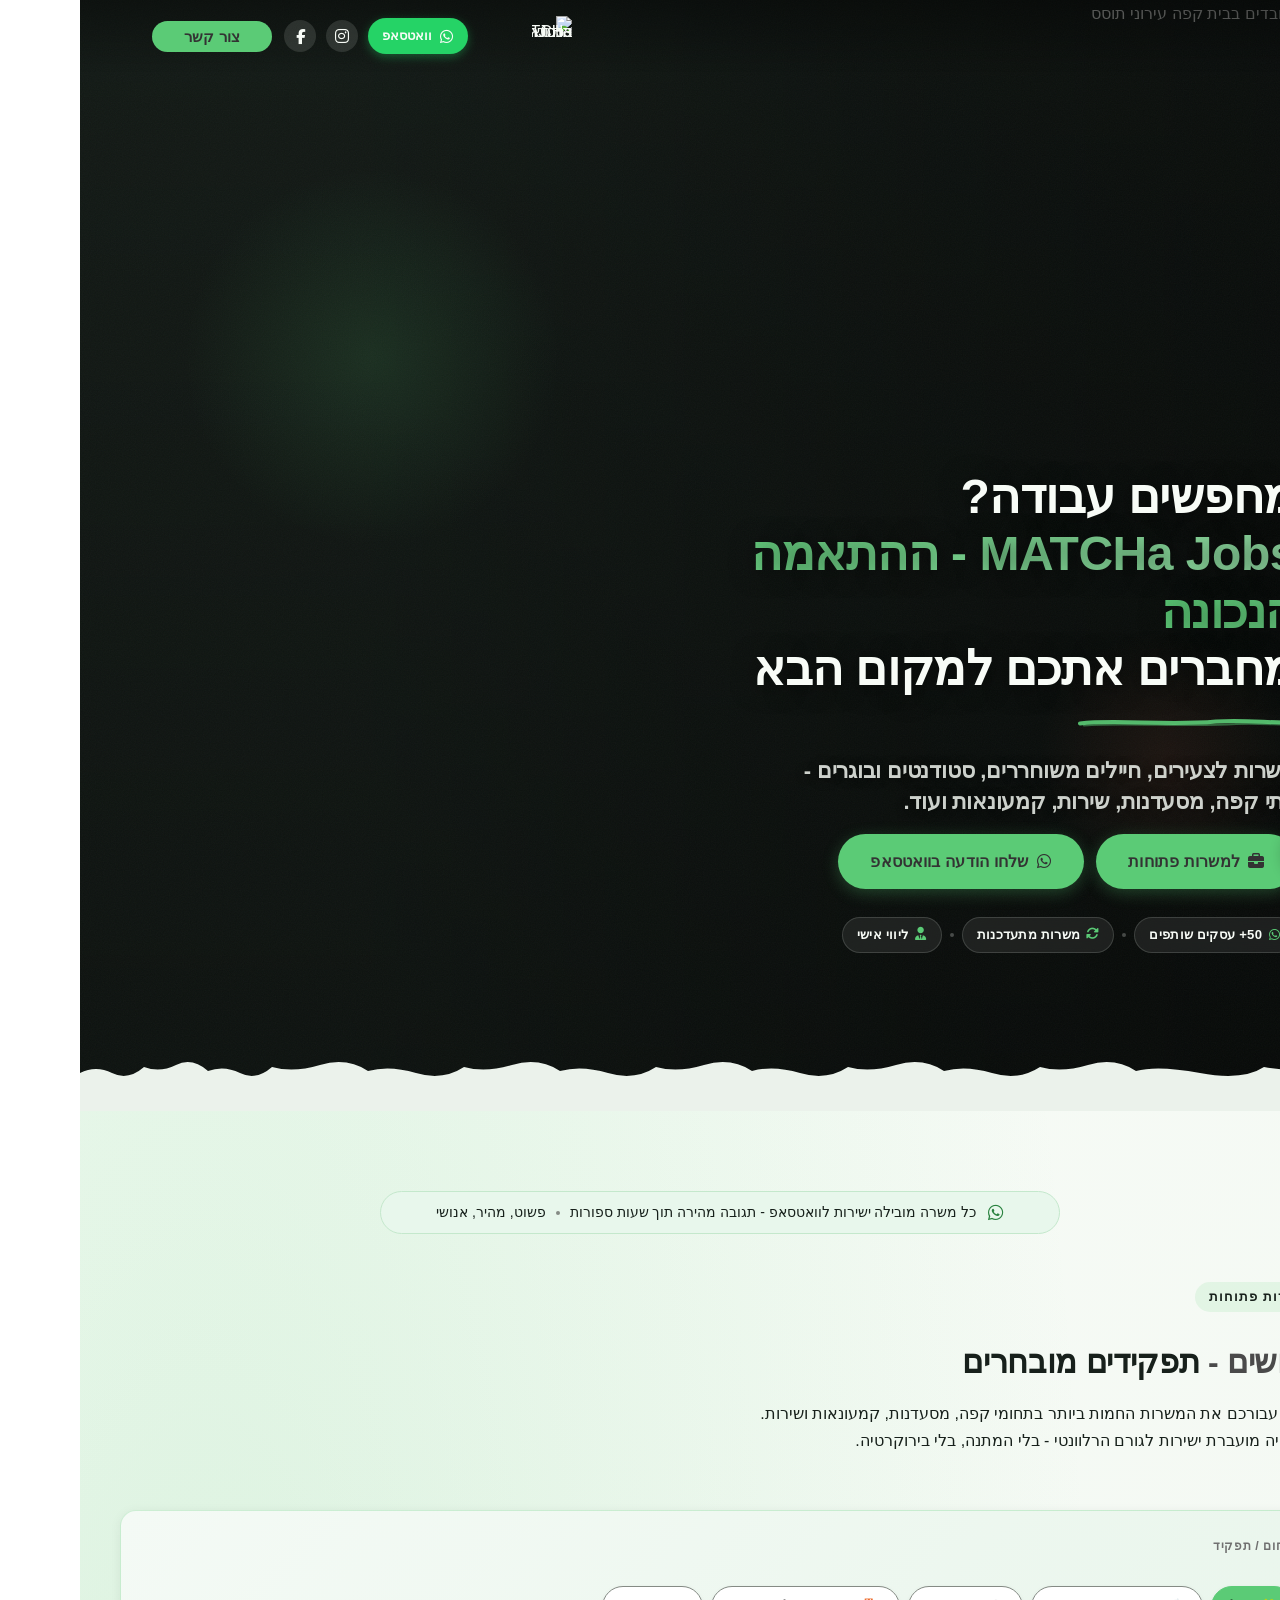
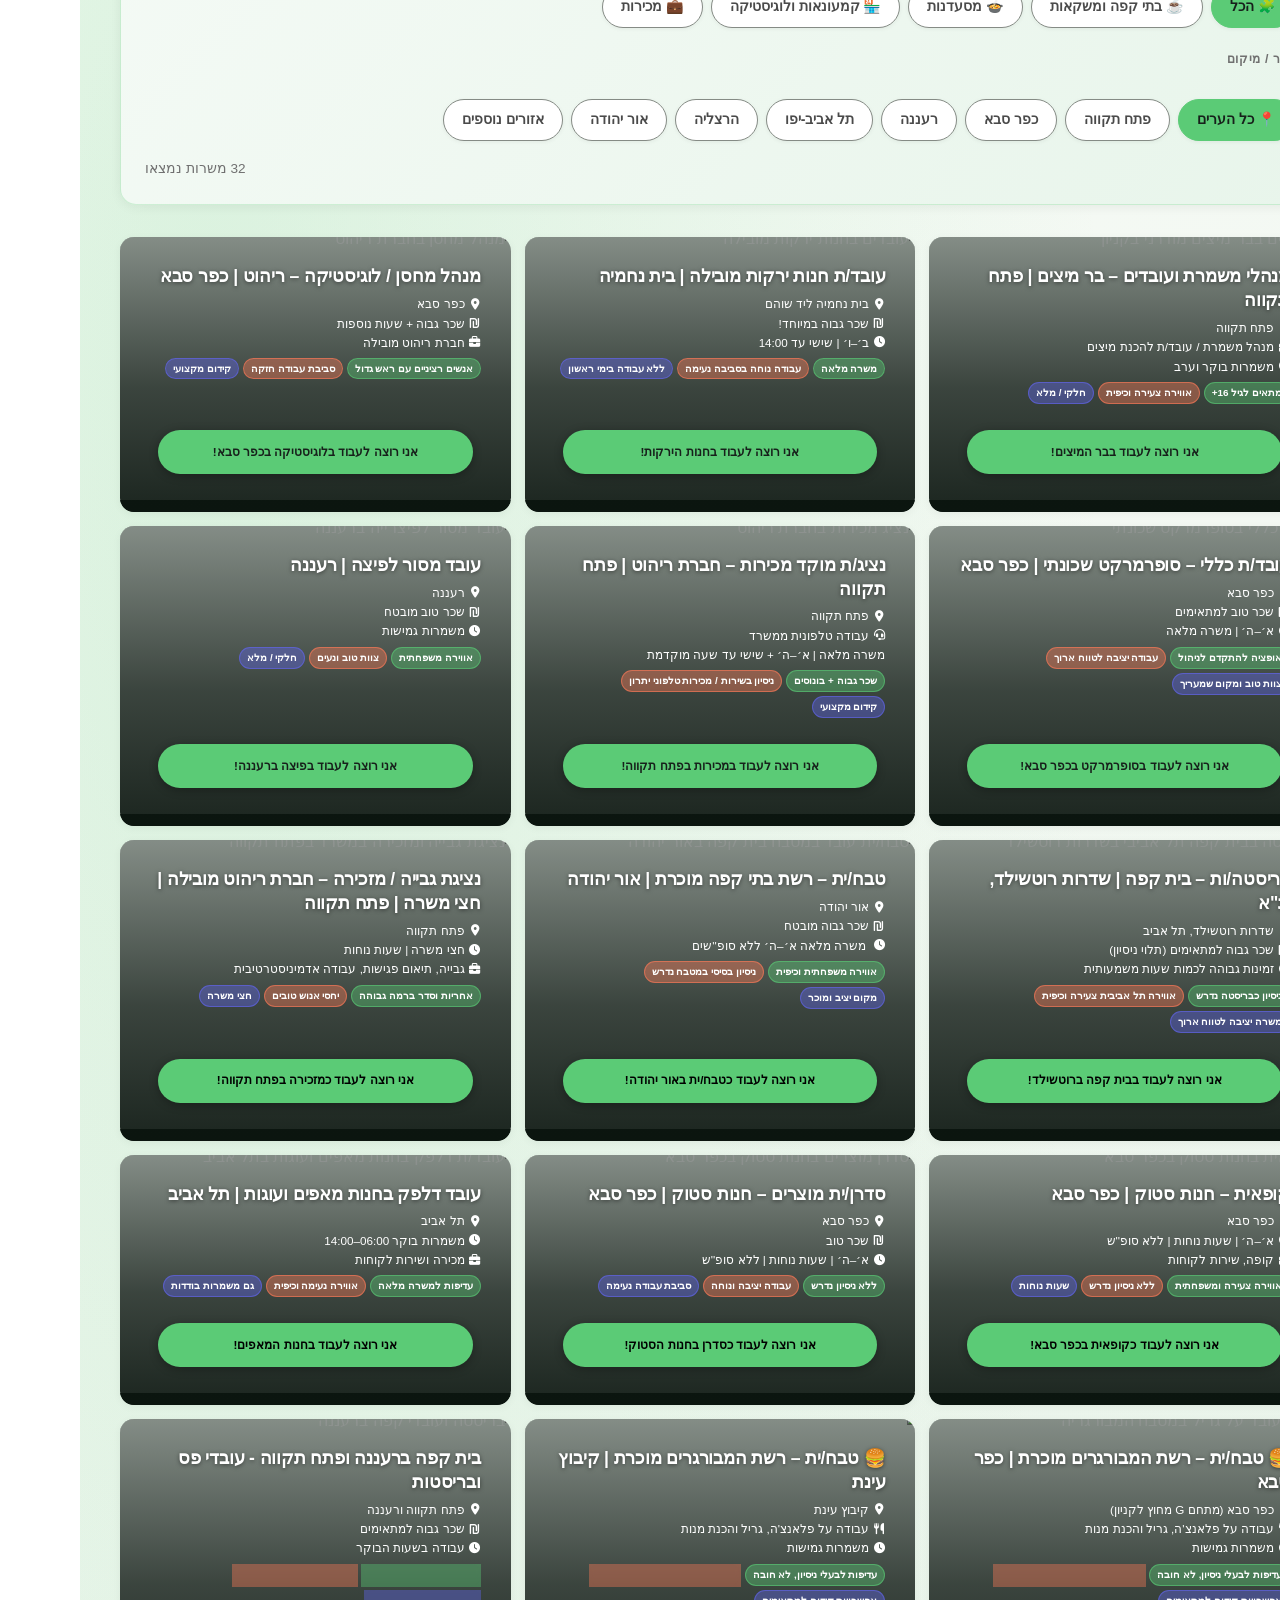
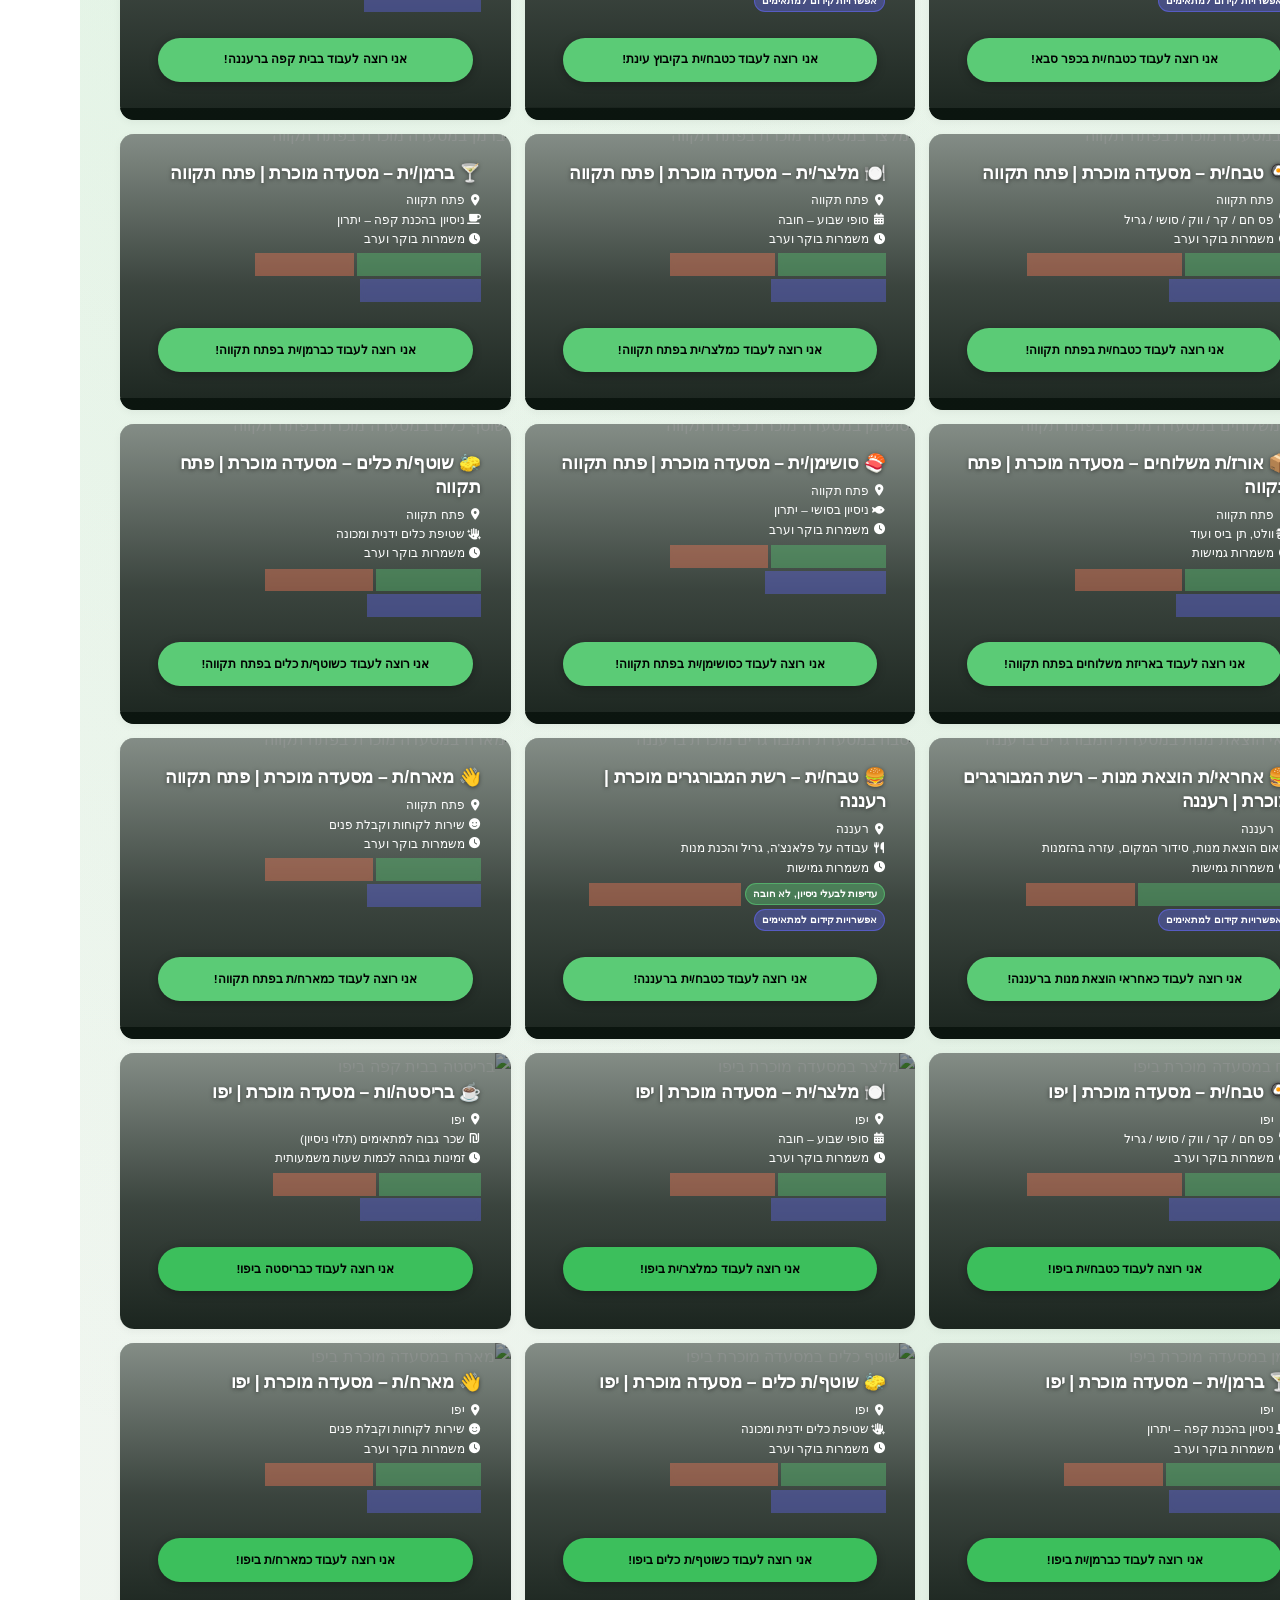
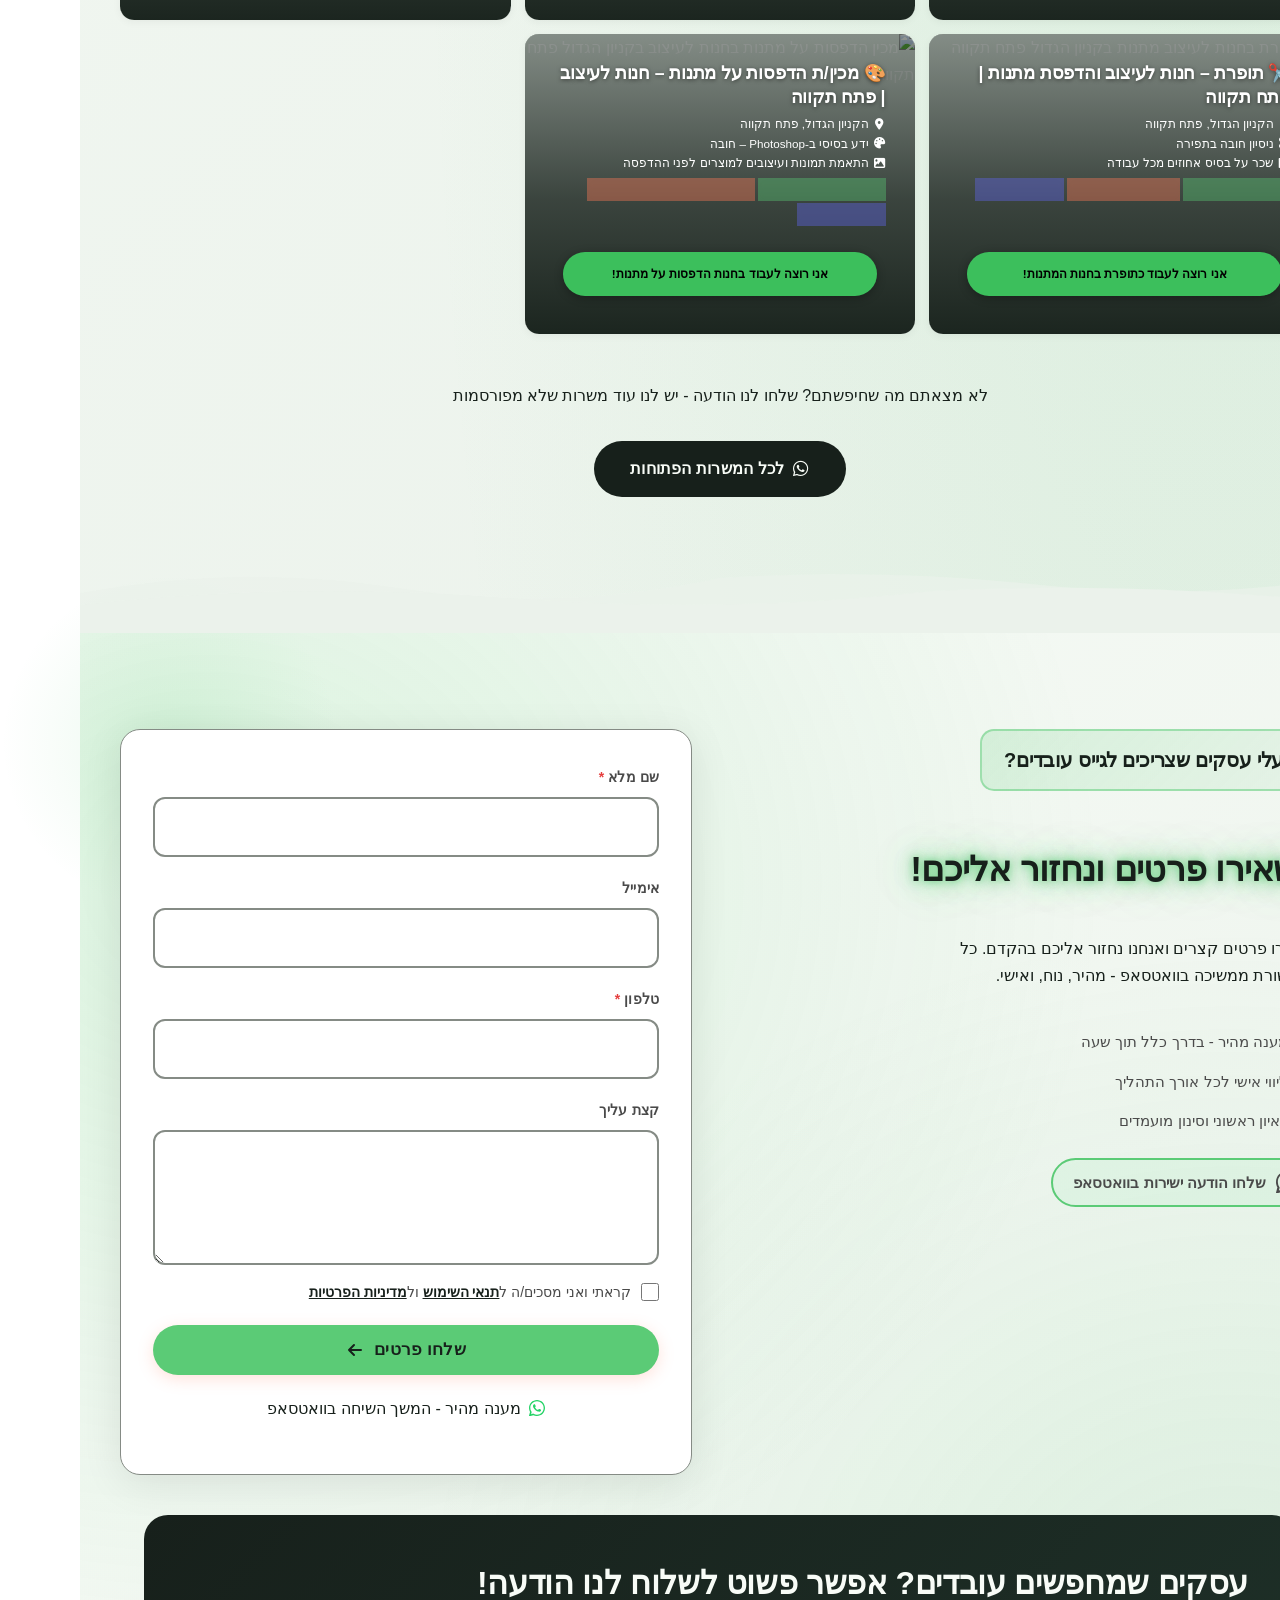
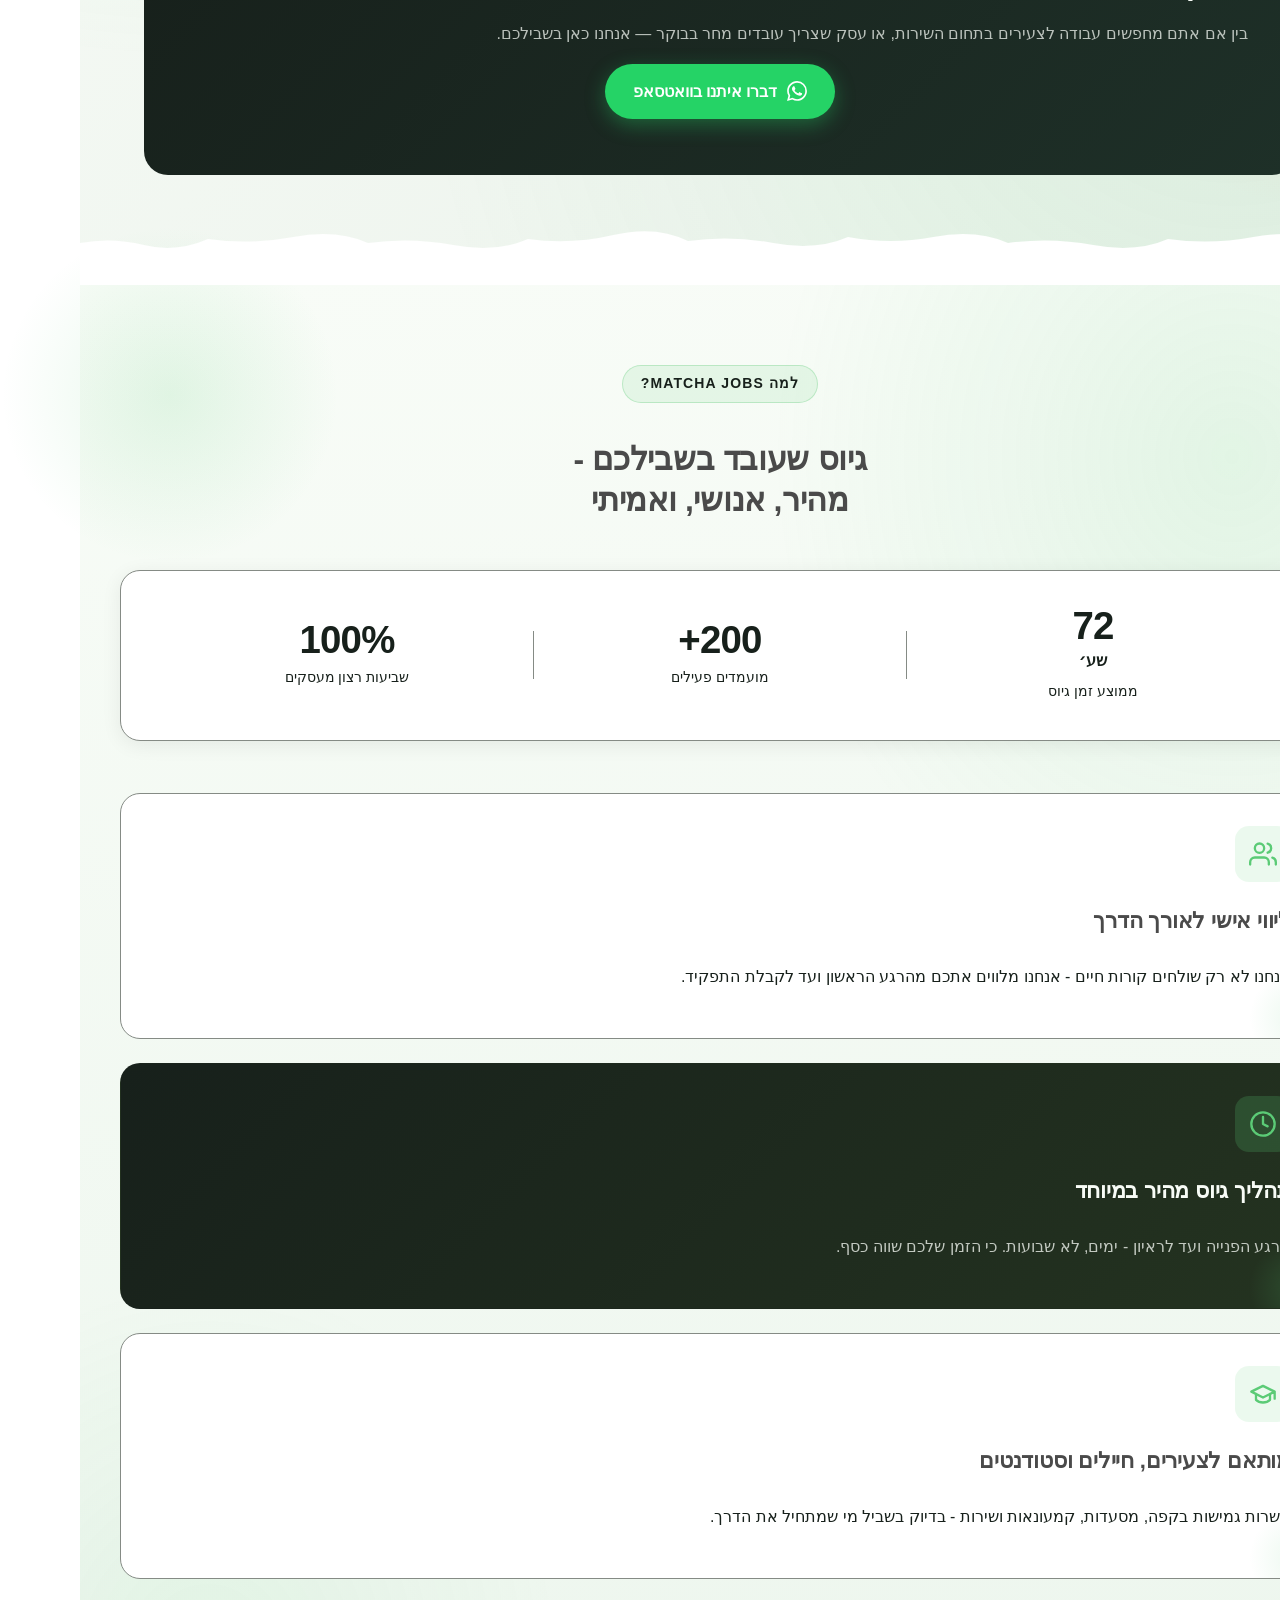
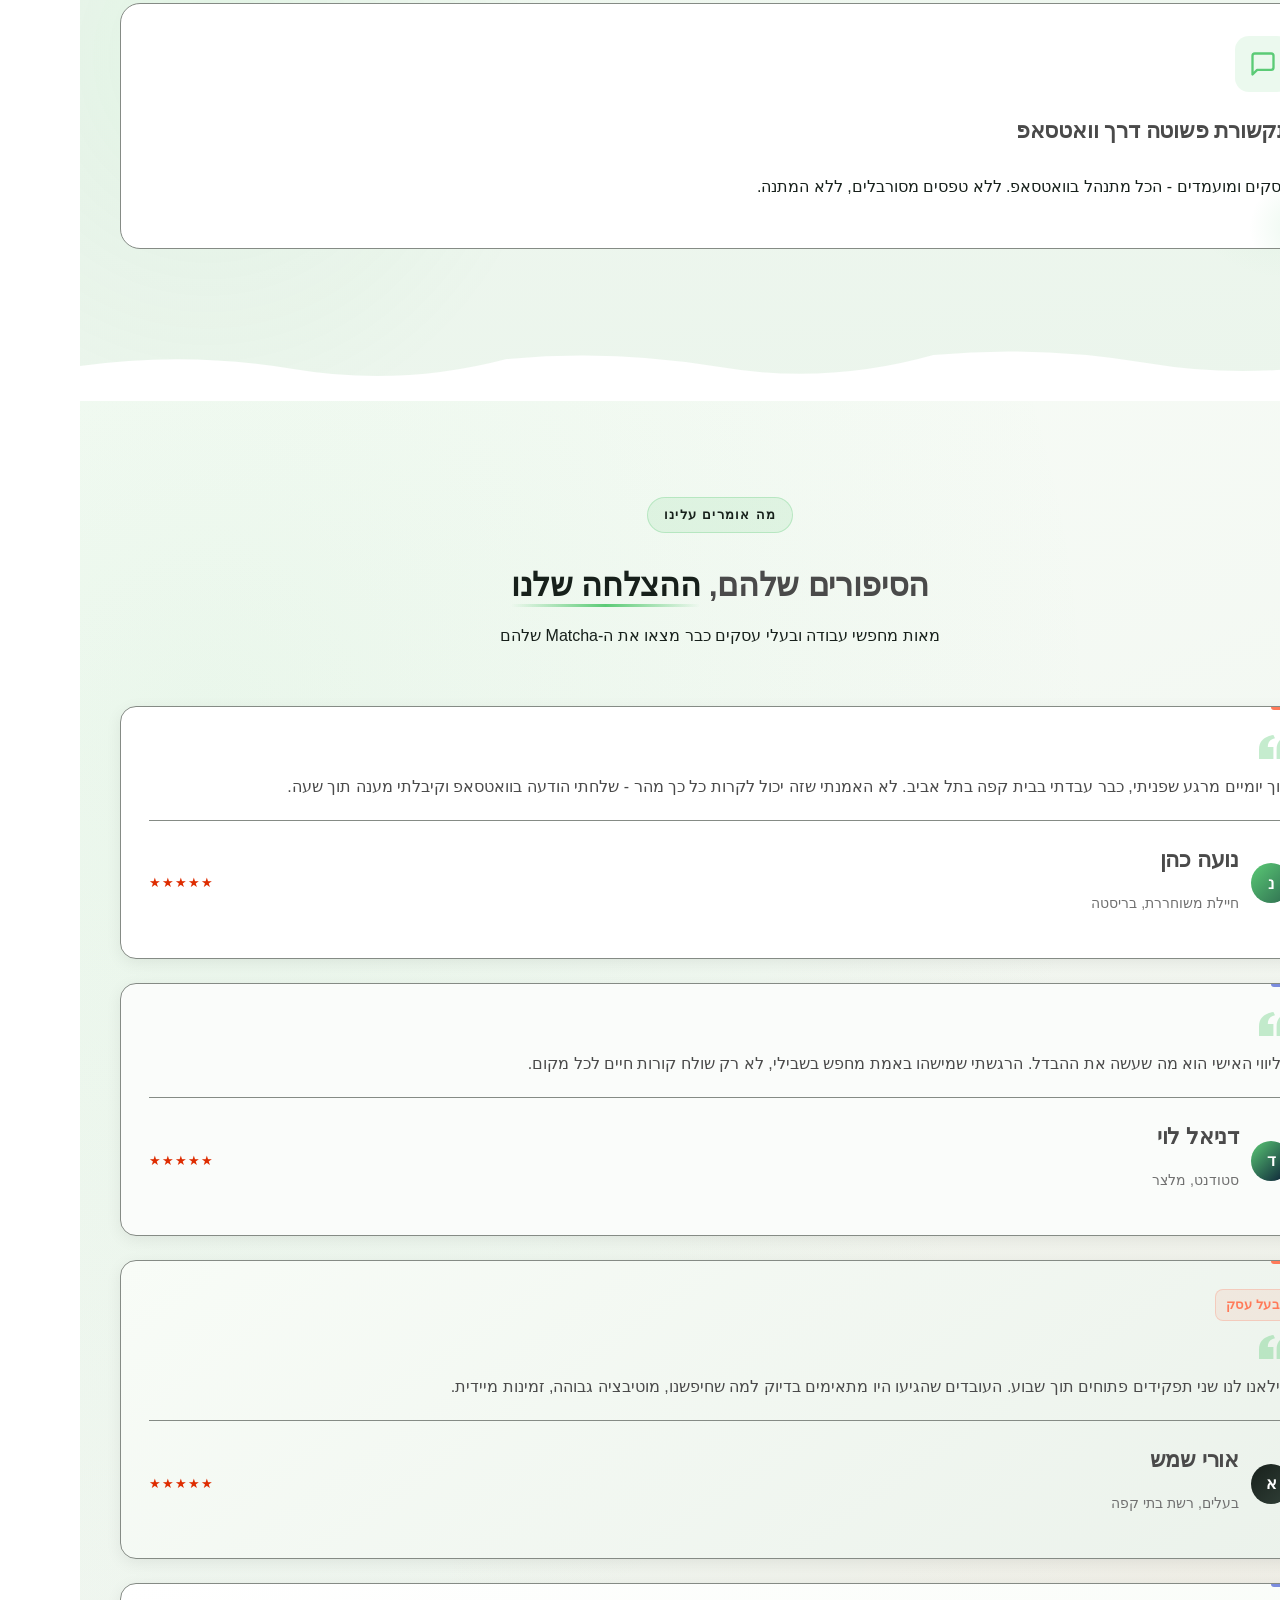
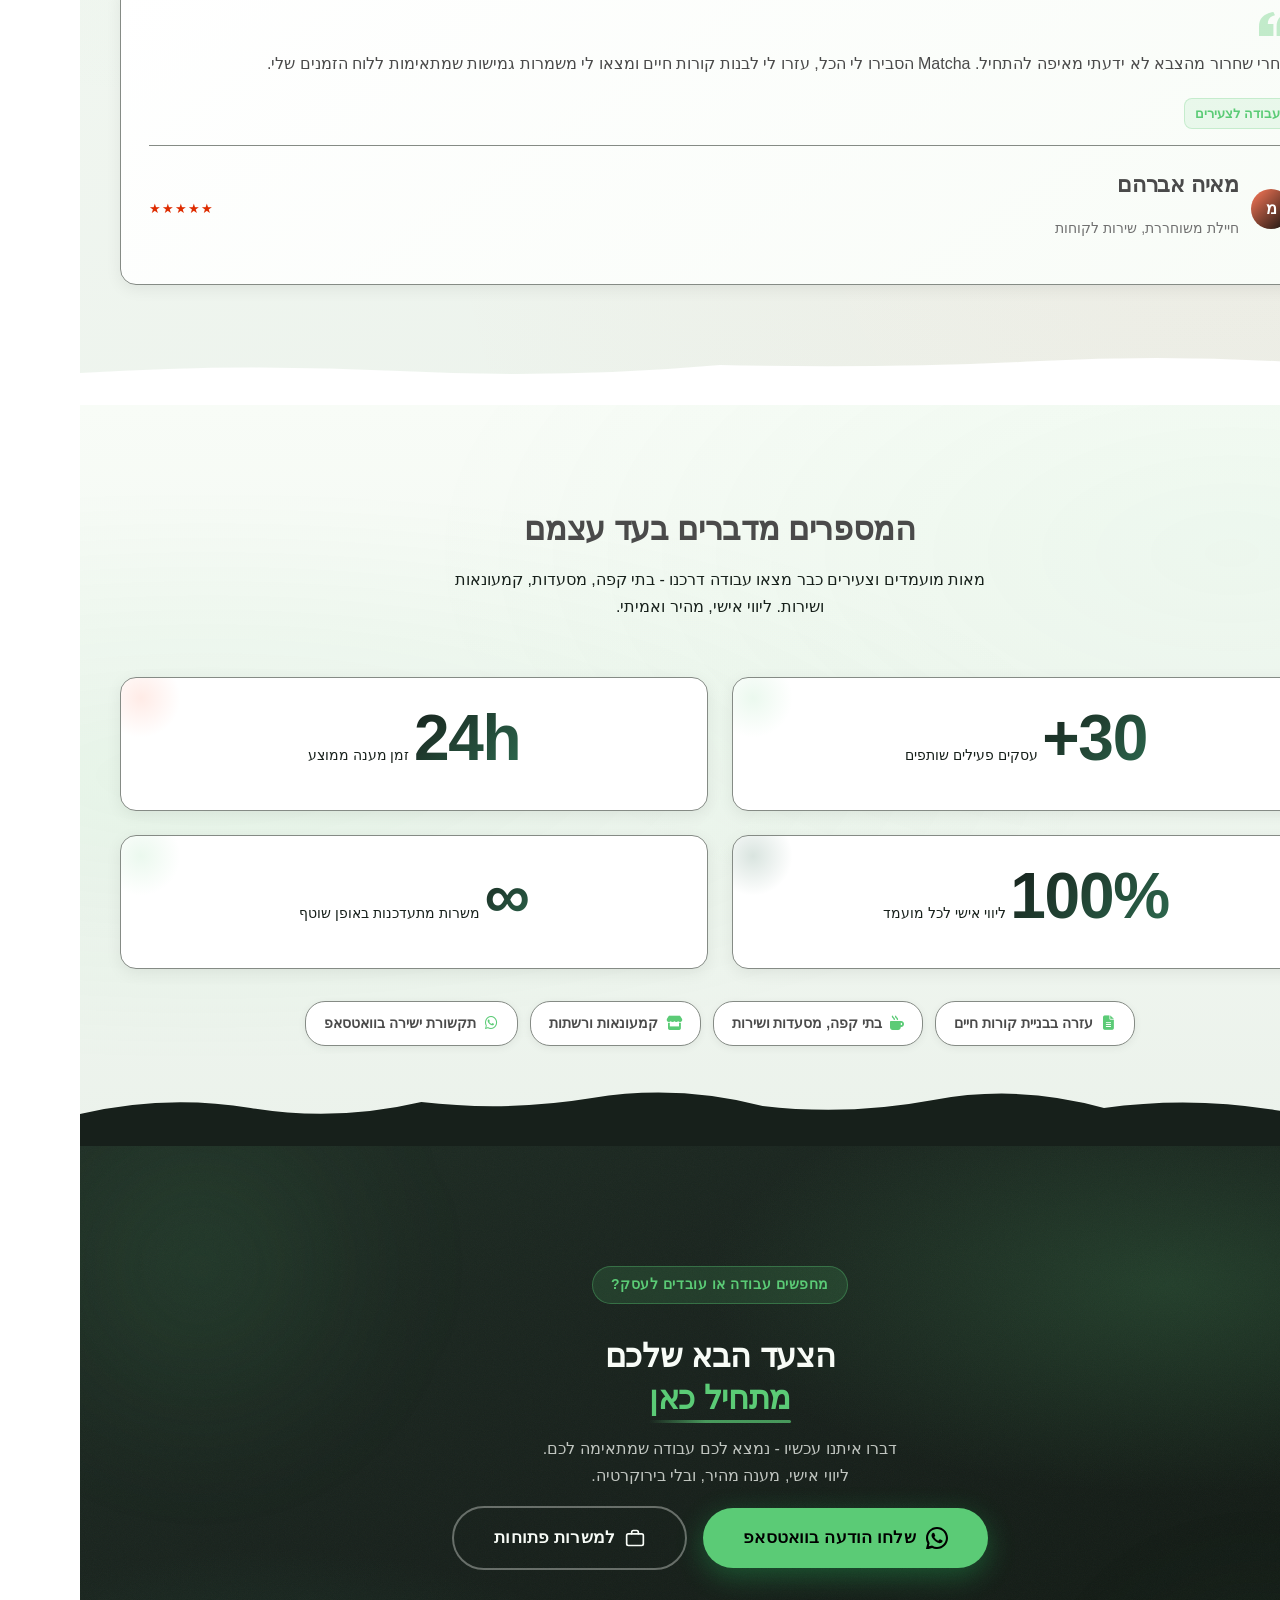
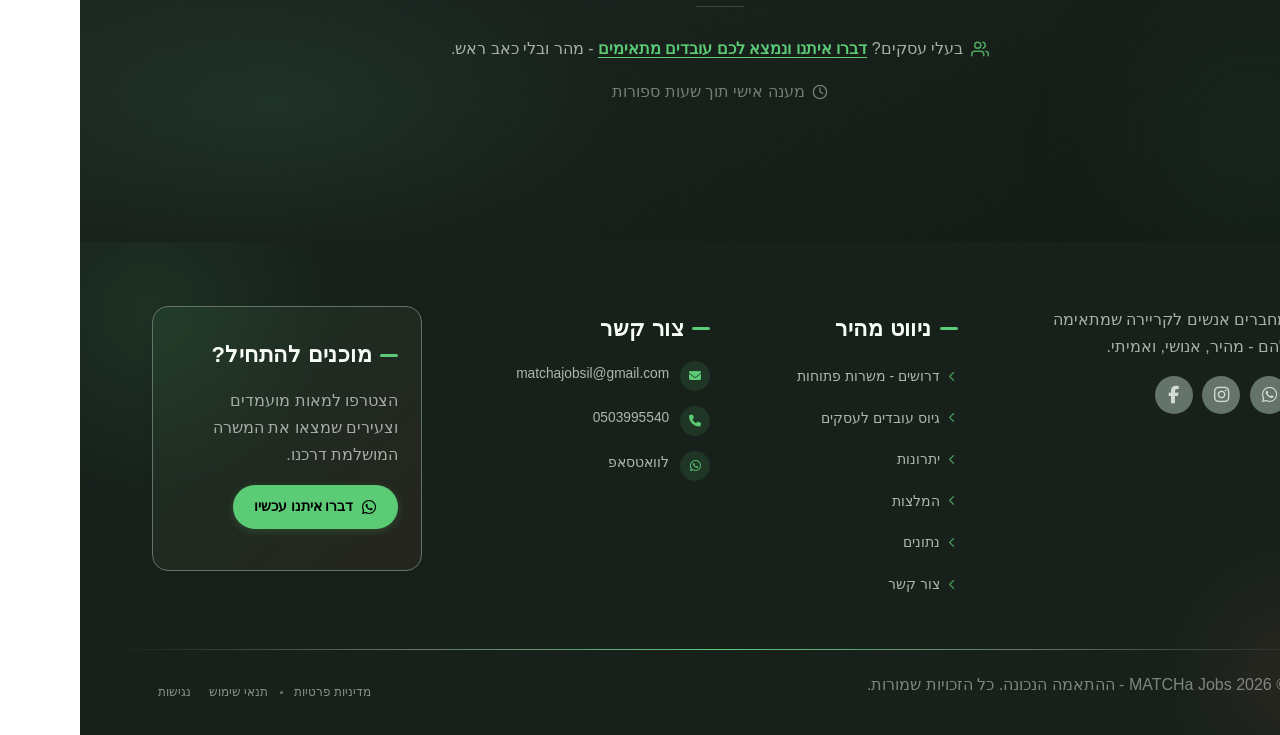
==== commit e9671e35: "Background sync: Progressive GitHub Sync" ====
--- a/index.html
+++ b/index.html
@@ -992,7 +992,7 @@
 }
 </style>
     <style id="zappy-critical-above-fold-css">
-html{box-sizing:border-box;-webkit-text-size-adjust:100%}*,*::before,*::after{box-sizing:inherit}body{margin:0;min-width:320px;overflow-x:clip}img,svg,video{max-width:100%;height:auto}main{display:block}.container{width:min(100% - 32px,1200px);margin-inline:auto}.navbar,nav.navbar,header .navbar,header[role="banner"]{position:relative;z-index:1000;width:100%}.nav-container,.navbar .container{display:flex;align-items:center;justify-content:space-between;min-height:64px}.logo,.logo-link img{display:block;width:35px;height:35px;object-fit:contain}.nav-menu,#navMenu{list-style:none;margin:0;padding:0}.navbar a,.nav-menu a,#navMenu a,.navbar .nav-links a{color:inherit;text-decoration:none}.navbar .sub-menu,.nav-menu .sub-menu,#navMenu .sub-menu{display:none}.fa,.fas,.far,.fab,.fa-solid,.fa-regular,.fa-brands{display:inline-block;min-width:1em;text-align:center}html:not(#zappy-noop)[data-zappy-site-type="ecommerce"] .phone-header-btn,html:not(#zappy-noop) .navbar:has(.nav-ecommerce-icons)>.phone-header-btn{display:none!important;visibility:hidden!important;width:0!important;height:0!important;pointer-events:none!important}.zappy-preview-empty-store-cta{display:none!important;visibility:hidden!important;height:0!important;max-height:0!important;overflow:hidden!important;margin:0!important;padding:0!important;border:0!important;box-shadow:none!important}.zappy-catalog-menu{background:var(--surface-color,var(--surface,linear-gradient(135deg,#f8f9fa 0%,#fff 100%)));border-bottom:1px solid var(--border-color,#e5e7eb);padding:0;position:sticky;top:0;z-index:90}.zappy-catalog-menu[dir=rtl],.zappy-catalog-menu.rtl{direction:rtl}.zappy-catalog-menu[dir=ltr],.zappy-catalog-menu.ltr{direction:ltr}.catalog-menu-container{max-width:1440px;margin:0 auto;display:flex;align-items:center;gap:8px;padding:10px 24px;overflow:visible}.catalog-menu-categories,.catalog-menu-list{display:flex;align-items:center;gap:4px;flex-wrap:wrap;margin:0;padding:0;list-style:none}.catalog-menu-item{display:inline-flex;align-items:center;padding:8px 16px;font-size:14px;font-weight:500;color:var(--text-color,var(--text,#374151));text-decoration:none;border-radius:20px;white-space:nowrap}.catalog-menu-all{background:var(--primary-color,var(--primary,#111));color:var(--text-light,#fff)!important}.catalog-menu-parent{position:relative;display:inline-flex;align-items:center}.catalog-menu-trigger{display:inline-flex;align-items:center;gap:6px}.catalog-menu-chevron{flex-shrink:0}.catalog-menu-parent>.sub-menu{display:none!important;visibility:hidden!important;opacity:0!important;pointer-events:none!important}.hero-section,.index-hero-section,section[class*="hero"]{position:relative;overflow:hidden;min-height:560px}.hero-bg-wrapper,.hero-bg-image,section[class*="hero"] [class*="hero-bg"]{position:absolute;inset:0;width:100%;height:100%}.hero-bg-wrapper img,.hero-bg-image img,section[class*="hero"] [data-hero-bg],section[class*="hero"] img[data-hero-background="true"]{width:100%!important;height:100%!important;object-fit:cover!important;display:block}.hero-content,section[class*="hero"] .container{position:relative;z-index:2}@media(max-width:768px){:root{--header-height:72px;--total-header-height:72px;--zappy-mobile-menu-top:72px}html[data-zappy-site-type="ecommerce"] body{padding-top:var(--total-header-height,72px)}html[data-zappy-site-type="ecommerce"] body>nav.navbar,html[data-zappy-site-type="ecommerce"] body>.navbar:not(.zappy-catalog-menu){position:fixed!important;top:0;left:0;right:0;z-index:100000;width:100%;margin-bottom:0}.zappy-catalog-menu{position:fixed;top:var(--header-height,72px);left:0;right:0;z-index:99999}.nav-container,.navbar .container{min-height:60px}.nav-menu,#navMenu{max-width:100vw;overflow-x:hidden}.hero-section,.index-hero-section,section[class*="hero"]{min-height:100svh}.hero-bg-wrapper,.hero-bg-image,.hero-scrim{min-height:100svh}}
+html{box-sizing:border-box;-webkit-text-size-adjust:100%}*,*::before,*::after{box-sizing:inherit}body{margin:0;min-width:320px;overflow-x:clip}img,svg,video{max-width:100%;height:auto}main{display:block}.container{width:min(100% - 32px,1200px);margin-inline:auto}.navbar,nav.navbar,header .navbar,header[role="banner"]{position:relative;z-index:1000;width:100%}.nav-container,.navbar .container{display:flex;align-items:center;justify-content:space-between;min-height:64px}.logo,.logo-link img{display:block;width:35px;height:35px;object-fit:contain}.nav-menu,#navMenu{list-style:none;margin:0;padding:0}.navbar a,.nav-menu a,#navMenu a,.navbar .nav-links a{color:inherit;text-decoration:none}.navbar .sub-menu,.nav-menu .sub-menu,#navMenu .sub-menu{display:none}.fa,.fas,.far,.fab,.fa-solid,.fa-regular,.fa-brands{display:inline-block;min-width:1em;text-align:center}html:not(#zappy-noop)[data-zappy-site-type="ecommerce"] .phone-header-btn,html:not(#zappy-noop) .navbar:has(.nav-ecommerce-icons)>.phone-header-btn{display:none!important;visibility:hidden!important;width:0!important;height:0!important;pointer-events:none!important}.zappy-preview-empty-store-cta{display:none!important;visibility:hidden!important;height:0!important;max-height:0!important;overflow:hidden!important;margin:0!important;padding:0!important;border:0!important;box-shadow:none!important}.zappy-catalog-menu{background:var(--surface-color,var(--surface,linear-gradient(135deg,#f8f9fa 0%,#fff 100%)));border-bottom:1px solid var(--border-color,#e5e7eb);padding:0;position:sticky;top:0;z-index:90}.zappy-catalog-menu[dir=rtl],.zappy-catalog-menu.rtl{direction:rtl}.zappy-catalog-menu[dir=ltr],.zappy-catalog-menu.ltr{direction:ltr}.catalog-menu-container{max-width:1440px;margin:0 auto;display:flex;align-items:center;gap:8px;padding:10px 24px;overflow:visible}.catalog-menu-categories,.catalog-menu-list{display:flex;align-items:center;gap:4px;flex-wrap:wrap;margin:0;padding:0;list-style:none}.catalog-menu-item{display:inline-flex;align-items:center;padding:8px 16px;font-size:14px;font-weight:500;color:var(--text-color,var(--text,#374151));text-decoration:none;border-radius:20px;white-space:nowrap}.catalog-menu-all{background:var(--primary-color,var(--primary,#111));color:var(--text-light,#fff)!important}.catalog-menu-parent{position:relative;display:inline-flex;align-items:center}.catalog-menu-trigger{display:inline-flex;align-items:center;gap:6px}.catalog-menu-chevron{flex-shrink:0}.catalog-menu-parent>.sub-menu{display:none!important;visibility:hidden!important;opacity:0!important;pointer-events:none!important}.hero-section,.index-hero-section,section[class*="hero"]{position:relative;overflow:hidden}.hero-section,.index-hero-section{min-height:560px}section[data-hero-type*="fullscreen"]{min-height:100vh}.hero-bg-wrapper,.hero-bg-image,section[class*="hero"] [class*="hero-bg"]{position:absolute;inset:0;width:100%;height:100%}.hero-bg-wrapper img,.hero-bg-image img,section[class*="hero"] [data-hero-bg],section[class*="hero"] img[data-hero-background="true"]{width:100%!important;height:100%!important;object-fit:cover!important;display:block}.hero-content,section[class*="hero"] .container{position:relative;z-index:2}@media(max-width:768px){:root{--header-height:72px;--total-header-height:72px;--zappy-mobile-menu-top:72px}html[data-zappy-site-type="ecommerce"] body{padding-top:var(--total-header-height,72px)}html[data-zappy-site-type="ecommerce"] body>nav.navbar,html[data-zappy-site-type="ecommerce"] body>.navbar:not(.zappy-catalog-menu){position:fixed!important;top:0;left:0;right:0;z-index:100000;width:100%;margin-bottom:0}.zappy-catalog-menu{position:fixed;top:var(--header-height,72px);left:0;right:0;z-index:99999}.nav-container,.navbar .container{min-height:60px}.nav-menu,#navMenu{max-width:100vw;overflow-x:hidden}.hero-section,.index-hero-section,section[class*="hero"],section[data-hero-type*="fullscreen"]{min-height:100svh}.hero-bg-wrapper,.hero-bg-image,.hero-scrim{min-height:100svh}}
 
 
 /* ZAPPY_ANNOUNCEMENT_HEADER_OFFSET_CSS_V3 */
@@ -1052,7 +1052,7 @@
 </style>
     <link rel="stylesheet" href="/styles.css">
     <script>window.ZAPPY_WEBSITE_ID = "2080345c-9669-4ea4-8fa9-b34a3f99b61b"; window.ZAPPY_API_BASE = "https://api.zappy5.com";</script>
-    <link rel="preload" as="image" href="/assets/site-index-hero-image-1-1778246426739-ng2t9p.webp?v=1778246428959" fetchpriority="high">
+    <link rel="preload" as="image" href="/assets/site-index-hero-image-1-1778188332815-odk3ib.webp?v=1778188335302" fetchpriority="high">
 
     <style id="zappy-dropdown-submenu-styles">
       /* ========== DESKTOP DROPDOWN SUBMENU STYLES ========== */
@@ -1088,7 +1088,7 @@
         .nav-menu li > .sub-menu.mobile-expanded, nav li > .sub-menu.mobile-expanded, .navbar li > .sub-menu.mobile-expanded, #navMenu li > .sub-menu.mobile-expanded { opacity: 1 !important; visibility: visible !important; pointer-events: auto !important; }
         .nav-menu li:has(.sub-menu), nav li:has(.sub-menu), .navbar li:has(.sub-menu), #navMenu li:has(.sub-menu) { display: flex !important; flex-wrap: wrap !important; align-items: center !important; position: relative !important; min-height: 44px !important; }
         .nav-menu li:has(.sub-menu) > a, nav li:has(.sub-menu) > a, .navbar li:has(.sub-menu) > a, #navMenu li:has(.sub-menu) > a { flex: 1 !important; min-width: 0 !important; }
-        .nav-menu li:has(.sub-menu) > .menu-group-title, nav li:has(.sub-menu) > .menu-group-title, .navbar li:has(.sub-menu) > .menu-group-title, #navMenu li:has(.sub-menu) > .menu-group-title { flex: 1 !important; min-width: 0 !important; padding: 0 !important; line-height: inherit !important; }
+        .nav-menu li:has(.sub-menu) > .menu-group-title, nav li:has(.sub-menu) > .menu-group-title, .navbar li:has(.sub-menu) > .menu-group-title, #navMenu li:has(.sub-menu) > .menu-group-title { flex: 1 !important; min-width: 0 !important; display: flex !important; align-items: center !important; padding: 12px 16px !important; min-height: 44px !important; line-height: 1.4 !important; font-weight: 600 !important; box-sizing: border-box !important; }
         .nav-menu li:has(.sub-menu) > .sub-menu, nav li:has(.sub-menu) > .sub-menu, .navbar li:has(.sub-menu) > .sub-menu, #navMenu li:has(.sub-menu) > .sub-menu { flex-basis: 100% !important; width: 100% !important; }
         .nav-menu li:has(.sub-menu) > a [class*="chevron"], .nav-menu li:has(.sub-menu) > a [class*="arrow"], .nav-menu li:has(.sub-menu) > a .fa-chevron-down, .nav-menu li:has(.sub-menu) > a .fa-angle-down, nav li:has(.sub-menu) > a [class*="chevron"], nav li:has(.sub-menu) > a [class*="arrow"], #navMenu li:has(.sub-menu) > a [class*="chevron"], #navMenu li:has(.sub-menu) > a [class*="arrow"] { display: none !important; visibility: hidden !important; }
         .mobile-submenu-toggle { display: flex !important; align-items: center !important; justify-content: center !important; width: 44px !important; height: auto !important; background: transparent !important; border: none !important; cursor: pointer !important; color: var(--text-light) !important; position: static !important; flex-shrink: 0 !important; align-self: stretch !important; z-index: 2 !important; padding: 0 !important; margin: 0 !important; }
@@ -1604,10 +1604,10 @@
 </script>
   
   <main>
-    <section id="hero" class="index-hero-section" data-layout-spec="בית-hero" dir="rtl" data-hero-type="fullscreen-scrim">
+    <section id="hero" class="index-hero-section" data-layout-spec="בית-hero" dir="rtl" data-hero-type="fullscreen-scrim" style="min-height: 1111px !important;">
   <!-- Background Image -->
   <div class="index-hero-bg">
-    <div data-zappy-zoom-wrapper="true" data-element-id="img-1778187311826-2phwcwij2" data-element-type="image" data-zappy-zoom-wrapper-width-mode="full" style="position: absolute; top: 0px !important; left: 0px !important; width: 100%; height: 100%; max-width: none; margin-left: 0px !important; margin-right: 0px !important; z-index: 1 !important; overflow: hidden; inset: 0; max-height: none" data-zappy-zoom-clip="true" data-zappy-wrapper-margins-applied="true" data-zappy-zoom-wrapper-align="center"><img loading="eager" fetchpriority="high" data-hero-bg="true" data-placeholder="index-hero-image-1" data-context="Young energetic Israeli workers in a lively urban hospitality setting — baristas, café staff, and retail workers smiling and working together in a modern Tel Aviv café or restaurant. Warm ambient lighting, colorful urban environment, multicultural young adults aged 18-28. Lifestyle photography style, slightly desaturated with rich contrast, cinematic mood. Full-bleed background image for a recruitment brand." width="1200" height="700" src="/assets/site-index-hero-image-1-1778246426739-ng2t9p.webp?v=1778246428959" alt="צעירים עובדים בבית קפה עירוני תוסס" data-hero-background="true" data-element-type="image" data-element-id="img-1778187311826-2phwcwij2" data-zappy-original-width="1686.363525390625" data-zappy-original-height="770" data-zappy-object-position="50% 50%" style="object-fit: cover; object-position: 50% 50%; margin: 0; display: block !important; position: absolute; left: -25%; top: -25%; width: 150%; height: 150%; max-width: none; max-height: none" data-zappy-mobile-object-position="50% 50%" data-zappy-mobile-zoom="1.5" data-zappy-mobile-src="/assets/site-index-hero-image-1-1778246426739-ng2t9p.webp?v=1778246428959" data-zappy-original-src="/assets/site-index-hero-image-1-1778188332815-odk3ib.webp?v=1778188335302" data-zappy-zoom="1.5" decoding="async"></div>
+    <div data-zappy-zoom-wrapper="true" data-element-id="img-1778187311826-2phwcwij2" data-element-type="image" data-zappy-zoom-wrapper-width-mode="full" style="position: absolute; top: 0px !important; left: 0px !important; width: 100%; height: 100%; max-width: none; margin-left: 0px !important; margin-right: 0px !important; z-index: 1 !important; overflow: hidden; inset: 0; max-height: none" data-zappy-zoom-clip="true" data-zappy-wrapper-margins-applied="true" data-zappy-zoom-wrapper-align="center"><img loading="eager" fetchpriority="high" data-hero-bg="true" data-placeholder="index-hero-image-1" data-context="Young energetic Israeli workers in a lively urban hospitality setting — baristas, café staff, and retail workers smiling and working together in a modern Tel Aviv café or restaurant. Warm ambient lighting, colorful urban environment, multicultural young adults aged 18-28. Lifestyle photography style, slightly desaturated with rich contrast, cinematic mood. Full-bleed background image for a recruitment brand." width="1200" height="700" src="/assets/site-index-hero-image-1-1778188332815-odk3ib.webp?v=1778188335302" alt="צעירים עובדים בבית קפה עירוני תוסס" data-hero-background="true" data-element-type="image" data-element-id="img-1778187311826-2phwcwij2" data-zappy-original-width="1686.363525390625" data-zappy-original-height="770" data-zappy-object-position="50% 50%" style="object-position: 50% 50%; object-fit: cover; margin: 0; display: block !important; position: absolute; left: -25%; top: -25%; width: 150%; height: 150%; max-width: none; max-height: none" data-zappy-mobile-object-position="50% 50%" data-zappy-mobile-zoom="1.5" data-zappy-mobile-src="/assets/site-index-hero-image-1-1778246426739-ng2t9p.webp?v=1778246428959" data-zappy-zoom="1.5" decoding="async"></div>
   </div>
 
   <!-- Scrim Overlay -->
--- a/styles.css
+++ b/styles.css
@@ -7990,6 +7990,78 @@
 body {
   padding-top: 0px !important;
 }
+
+#hero .index-hero-trust p {
+  margin: 0 !important;
+  padding: 0 !important;
+  display: flex !important;
+  align-items: center !important;
+}
+
+@media (max-width: 768px) {
+.index-hero-section {
+  align-items: center !important;
+  justify-content: center !important;
+  padding-bottom: 70px !important;
+  min-height: 100vh !important;
+}
+
+.index-hero-section .index-hero-container {
+  display: flex !important;
+  flex-direction: column !important;
+  align-items: center !important;
+  justify-content: center !important;
+  padding: 0 20px 50px !important;
+}
+
+.index-hero-section .index-hero-overlay-group {
+  max-width: 100% !important;
+  align-items: center !important;
+}
+
+.index-hero-section .index-hero-headline {
+  text-align: center !important;
+  font-size: 1.9rem !important;
+  line-height: 1.25 !important;
+}
+
+.index-hero-section .index-hero-subtitle {
+  text-align: center !important;
+  font-size: 0.95rem !important;
+  line-height: 1.55 !important;
+}
+
+.index-hero-section .index-hero-ctas {
+  flex-direction: column !important;
+  align-items: stretch !important;
+  width: 100% !important;
+  max-width: 340px !important;
+  gap: 10px !important;
+}
+
+.index-hero-section .index-hero-btn-primary {
+  justify-content: center !important;
+  text-align: center !important;
+  width: 100% !important;
+}
+
+.index-hero-section .index-hero-trust {
+  flex-wrap: wrap !important;
+  justify-content: center !important;
+  text-align: center !important;
+  gap: 6px 8px !important;
+}
+
+.index-hero-section .index-hero-trust-divider {
+  display: none !important;
+}
+
+.index-hero-section .index-hero-brush {
+  align-self: center !important;
+  margin-left: auto !important;
+  margin-right: auto !important;
+}
+}
 /* mobile-submenu-overflow-fix */
 @media (max-width: 768px) {
   .navbar .sub-menu.mobile-expanded,
@@ -8080,6 +8152,206 @@
 @media (max-width: 768px) {
   .product-breadcrumb { display: none !important; }
 }
+
+
+/* ZAPPY_SHARE_BAR_LAYOUT_ENSURE_V3
+   Blog / article share bars: row layout, reading column, orange secondary chips. */
+
+/* Share bars must stay a horizontal chip row. AI cosmetic CSS and leaked
+   mobile rules historically set flex-direction:column globally and left
+   <br> clusters between the label and icons. */
+.social-share-bar,
+[class*="__share-bar"] {
+  display: flex !important;
+  flex-direction: row !important;
+  flex-wrap: wrap !important;
+  align-items: center !important;
+  gap: 12px !important;
+}
+.social-share-bar > br,
+[class*="__share-bar"] > br {
+  display: none !important;
+}
+
+/* Constrain share / back / hero / title to the same column as body copy
+   (AI pages often only set max-width on __body). */
+[class*="blog-article-section"] > [class*="__share-bar"],
+[class*="blog-article-section"] > .social-share-bar,
+[class*="blog-article-section"] > [class*="__back-container"],
+[class*="blog-article-section"] > [class*="__hero-figure"],
+[class*="blog-article-section"] > [class*="__article-header"],
+[class*="blog-article-section"] > header:not(.site-header):not(.sim-header),
+[class*="blog-article-section"] [class*="__container"] > [class*="__share-bar"],
+[class*="blog-article-section"] [class*="__container"] > .social-share-bar,
+[class*="blog-article-section"] [class*="__container"] > [class*="__back-container"],
+[class*="blog-article-section"] [class*="__container"] > [class*="__hero-figure"],
+[class*="blog-article-section"] [class*="__container"] > [class*="__article-header"] {
+  max-width: 800px !important;
+  width: 100% !important;
+  margin-left: auto !important;
+  margin-right: auto !important;
+  box-sizing: border-box !important;
+}
+[class*="blog-article-section"] [class*="__hero-figure"] img,
+[class*="blog-article-section"] [class*="__hero-img"] {
+  max-width: 100% !important;
+}
+
+/* Unify blog share chips to orange secondary outline (jewish-life canonical).
+   Overrides brand-colored inline styles, btn-primary fills, and display:none
+   on LinkedIn/X that made article share bars look inconsistent. */
+[class*="blog-article-section"] .social-share-bar,
+[class*="blog-article-section"] [class*="__share-bar"] {
+  display: flex !important;
+  flex-direction: row !important;
+  flex-wrap: wrap !important;
+  align-items: center !important;
+  gap: 14px !important;
+}
+[class*="blog-article-section"] .social-share-bar a,
+[class*="blog-article-section"] .social-share-bar button,
+[class*="blog-article-section"] [class*="__share-bar"] a,
+[class*="blog-article-section"] [class*="__share-bar"] button,
+[class*="blog-article-section"] .share-copy,
+[class*="blog-article-section"] .share-linkedin,
+[class*="blog-article-section"] .share-twitter,
+[class*="blog-article-section"] .share-facebook,
+[class*="blog-article-section"] .share-whatsapp,
+[class*="blog-article-section"] [class*="__share-btn"],
+[class*="blog-article-section"] [class*="__share-icon"],
+[class*="blog-article-section"] .share-btn,
+[class*="blog-article-section"] .share-icon {
+  display: inline-flex !important;
+  align-items: center !important;
+  justify-content: center !important;
+  width: 40px !important;
+  height: 40px !important;
+  min-width: 40px !important;
+  min-height: 40px !important;
+  border-radius: 50% !important;
+  background: transparent !important;
+  background-image: none !important;
+  border: 1.5px solid var(--secondary, #ff8a3d) !important;
+  color: var(--secondary, #ff8a3d) !important;
+  opacity: 1 !important;
+  visibility: visible !important;
+  text-decoration: none !important;
+  padding: 0 !important;
+  margin: 0 !important;
+  box-shadow: none !important;
+  cursor: pointer !important;
+  outline: none !important;
+}
+[class*="blog-article-section"] .social-share-bar a svg,
+[class*="blog-article-section"] .social-share-bar button svg,
+[class*="blog-article-section"] [class*="__share-bar"] a svg,
+[class*="blog-article-section"] [class*="__share-bar"] button svg {
+  width: 18px !important;
+  height: 18px !important;
+  max-width: 18px !important;
+  max-height: 18px !important;
+  color: inherit !important;
+  fill: currentColor;
+  stroke: currentColor;
+}
+[class*="blog-article-section"] .social-share-bar__label,
+[class*="blog-article-section"] [class*="__share-label"],
+[class*="blog-article-section"] .share-label {
+  font-size: 0.95rem !important;
+  font-weight: 600 !important;
+  color: var(--text-dark, #1a1a1a) !important;
+  white-space: nowrap !important;
+}
+
+
+/* ZAPPY_MOBILE_MENU_FULL_BLEED_V1 */
+/* Upgrade legacy half-width (50%/300px) hamburger drawer → full-bleed overlay.
+   High-specificity selectors beat baked RTL "left:auto; right:0" pins
+   (html[lang=he] .nav-menu) and the generator's non-!important width:50%. */
+@media (max-width: 768px) {
+  html body .navbar .nav-menu,
+  html body nav.navbar .nav-menu,
+  html body .navbar #navMenu,
+  html body #navMenu,
+  html body .navbar .nav-menu.active,
+  html body nav.navbar .nav-menu.active,
+  html body .navbar #navMenu.active,
+  html body #navMenu.active,
+  html body .navbar .nav-menu.open,
+  html body #navMenu.open,
+  html[dir="rtl"] body .navbar .nav-menu,
+  html[dir="rtl"] body .navbar #navMenu,
+  html[dir="rtl"] body .navbar .nav-menu.active,
+  html[dir="rtl"] body .navbar #navMenu.active,
+  html[lang="he"] body .navbar .nav-menu,
+  html[lang="he"] body .navbar #navMenu,
+  html[lang="he"] body .navbar .nav-menu.active,
+  html[lang="he"] body .navbar #navMenu.active,
+  html[lang="ar"] body .navbar .nav-menu,
+  html[lang="ar"] body .navbar #navMenu,
+  html[lang="ar"] body .navbar .nav-menu.active,
+  html[lang="ar"] body .navbar #navMenu.active,
+  [dir="rtl"] .navbar .nav-menu,
+  [dir="rtl"] .navbar #navMenu,
+  [dir="rtl"] .navbar .nav-menu.active,
+  [dir="rtl"] .navbar #navMenu.active {
+    left: 0 !important;
+    right: 0 !important;
+    width: 100% !important;
+    max-width: none !important;
+    box-sizing: border-box !important;
+    height: calc(100vh - 70px) !important;
+    height: calc(100dvh - var(--zappy-mobile-menu-top, var(--total-header-height, var(--zappy-navbar-bottom, 70px)))) !important;
+    max-height: calc(100dvh - var(--zappy-mobile-menu-top, var(--total-header-height, var(--zappy-navbar-bottom, 70px)))) !important;
+  }
+  html body .navbar .nav-menu > li > a,
+  html body nav.navbar .nav-menu > li > a,
+  html body .navbar #navMenu > li > a,
+  html body #navMenu > li > a {
+    padding: 16px 24px !important;
+    font-weight: 600 !important;
+    font-size: 1.15rem !important;
+    box-sizing: border-box !important;
+  }
+}
+/* END ZAPPY_MOBILE_MENU_FULL_BLEED */
+
+
+/* ZAPPY_MOBILE_MENU_GROUP_TITLE_V1 */
+/* Menu-group titles: match open-drawer link padding + beat scrolled frosted-text. */
+@media (max-width: 768px) {
+  html body .navbar .nav-menu.active > li > .menu-group-title,
+  html body nav.navbar .nav-menu.active > li > .menu-group-title,
+  html body .navbar #navMenu.active > li > .menu-group-title,
+  html body #navMenu.active > li > .menu-group-title,
+  html body .navbar .nav-menu.open > li > .menu-group-title,
+  html body #navMenu.open > li > .menu-group-title,
+  html body .navbar.scrolled .nav-menu.active > li > .menu-group-title,
+  html body .navbar.scrolled #navMenu.active > li > .menu-group-title,
+  html body .navbar.scrolled .nav-menu.open > li > .menu-group-title,
+  html body .navbar.scrolled #navMenu.open > li > .menu-group-title,
+  html body .navbar.scrolled .nav-menu.active > li.menu-group-item > .menu-group-title,
+  html body .navbar.scrolled #navMenu.active > li.menu-group-item > .menu-group-title {
+    display: flex !important;
+    align-items: center !important;
+    width: 100% !important;
+    max-width: none !important;
+    box-sizing: border-box !important;
+    padding: 12px 16px !important;
+    min-height: 44px !important;
+    line-height: 1.4 !important;
+    font-weight: 600 !important;
+    font-size: inherit !important;
+    color: var(--nav-text, var(--text-light, #fff7ed)) !important;
+  }
+  html body .navbar .nav-menu.active > li.menu-group-item,
+  html body .navbar #navMenu.active > li.menu-group-item,
+  html body .navbar .nav-menu.open > li.menu-group-item,
+  html body #navMenu.open > li.menu-group-item {
+    margin: 4px 0 !important;
+  }
+}
+/* END ZAPPY_MOBILE_MENU_GROUP_TITLE */
 
 
 /* zappy-nav-child-indent */
@@ -8126,9 +8398,11 @@
 }
 
 
-/* ========== RTL MOBILE NAVBAR FIX (zappy-rtl-mobile-fix) ========== */
+/* ========== RTL MOBILE NAVBAR FIX (zappy-rtl-mobile-fix-v2) ========== */
 /* High-specificity rules to ensure RTL positioning wins over any [lang="en"] conflicts */
 /* For RTL sites: hamburger on RIGHT, phone on LEFT (mirror of LTR layout) */
+/* Mobile menu panel is FULL-BLEED (left+right:0) — V1's left:auto pin was for
+   the retired half-width drawer and must not return. */
 /* NOTE: Includes both html[dir="rtl"] AND [dir="rtl"] selectors as fallback */
 /* because some pages may be wrapped with <html lang="en"> (missing dir="rtl" on html) */
 /* but still have dir="rtl" on <body> or other ancestor elements */
@@ -8169,7 +8443,7 @@
     right: auto !important;
   }
   
-  /* RTL Mobile Menu - slides from RIGHT */
+  /* RTL Mobile Menu panel — full-bleed (matches current overlay generator) */
   html[dir="rtl"] .navbar .nav-menu,
   html[dir="rtl"] nav .nav-menu,
   html[dir="rtl"] header .nav-menu,
@@ -8182,8 +8456,10 @@
   [dir="rtl"] .nav-menu,
   html[lang="he"] .nav-menu,
   html[lang="ar"] .nav-menu {
-    left: auto !important;
+    left: 0 !important;
     right: 0 !important;
+    width: 100% !important;
+    max-width: none !important;
   }
   
   /* RTL Mobile Menu Links - text align right */
@@ -8984,6 +9260,7 @@
 /* ZAPPY_MOBILE_NAV_ICON_ALIGNMENT_FIX */
 /* ZAPPY_MOBILE_NAV_ICON_ALIGNMENT_FIX_V3 */
 /* ZAPPY_MOBILE_NAV_ICON_ALIGNMENT_FIX_V4 */
+/* ZAPPY_MOBILE_NAV_ICON_ALIGNMENT_FIX_V5 */
 /* The mobile hamburger / phone buttons are absolutely positioned. Keep the
    navbar itself as a non-collapsing containing block so auto-margin centering
    stays aligned even when generated mobile CSS moves every nav child out of flow. */
@@ -8991,6 +9268,67 @@
   .navbar,
   nav.navbar {
     min-height: 70px !important;
+  }
+
+  /* V5: Desktop .nav-search-box must stay hidden on mobile. AI/customization CSS
+     often force-shows it with higher specificity than the generator's plain
+     .nav-search-box { display:none } (e.g. .navbar .nav-ecommerce-icons.nav-icons-left
+     .nav-search-box { display:flex; background: cream }), which paints an empty
+     cream/white square left of the cart on RTL ecommerce navs. Beat that chain. */
+  html body .navbar .nav-search-box,
+  html body nav.navbar .nav-search-box,
+  html body .navbar .nav-ecommerce-icons .nav-search-box,
+  html body .navbar .nav-ecommerce-icons.nav-icons-left .nav-search-box,
+  html body .navbar .nav-container .nav-ecommerce-icons.nav-icons-left .nav-search-box {
+    display: none !important;
+    visibility: hidden !important;
+    width: 0 !important;
+    height: 0 !important;
+    min-width: 0 !important;
+    max-width: 0 !important;
+    overflow: hidden !important;
+    padding: 0 !important;
+    margin: 0 !important;
+    border: none !important;
+    background: transparent !important;
+    pointer-events: none !important;
+  }
+
+  /* V5: Search-toggle SVG is frequently recolored to --nav-text (cream/white) by
+     AI customization at .navbar .nav-container .nav-ecommerce-icons.nav-icons-right
+     .nav-search-toggle svg, while the pill button itself keeps the correct
+     contrasting color from the luminance-aware pill rules. Inherit that color
+     with a selector that out-ranks the nav-text stroke paint so the icon stays
+     legible on light AND dark pills (no hardcoded text-dark). */
+  html body .navbar .nav-container .nav-ecommerce-icons.nav-icons-right .nav-search-toggle svg,
+  html body .navbar .nav-container .nav-ecommerce-icons.nav-icons-right .nav-search-toggle svg *,
+  html body .navbar .nav-ecommerce-icons.nav-icons-right .nav-search-toggle svg,
+  html body .navbar .nav-ecommerce-icons.nav-icons-right .nav-search-toggle svg * {
+    color: inherit !important;
+    stroke: currentColor !important;
+    fill: none !important;
+  }
+
+  /* V5: Keep the three mobile icon couples on one baseline — absolute groups +
+     hamburger all center against the same navbar box. */
+  html body .navbar .nav-ecommerce-icons.nav-icons-left,
+  html body .navbar .nav-ecommerce-icons.nav-icons-right,
+  html body .navbar .nav-icons-left,
+  html body .navbar .nav-icons-right {
+    top: 50% !important;
+    bottom: auto !important;
+    transform: translateY(-50%) !important;
+    align-items: center !important;
+  }
+  html body .navbar .nav-ecommerce-icons.nav-icons-right .nav-search-toggle,
+  html body .navbar .nav-search-toggle {
+    width: 36px !important;
+    height: 36px !important;
+    min-width: 36px !important;
+    padding: 0 !important;
+    margin: 0 !important;
+    border-radius: 9999px !important;
+    align-self: center !important;
   }
 
   /* E-commerce mobile navbar icon-group alignment.
